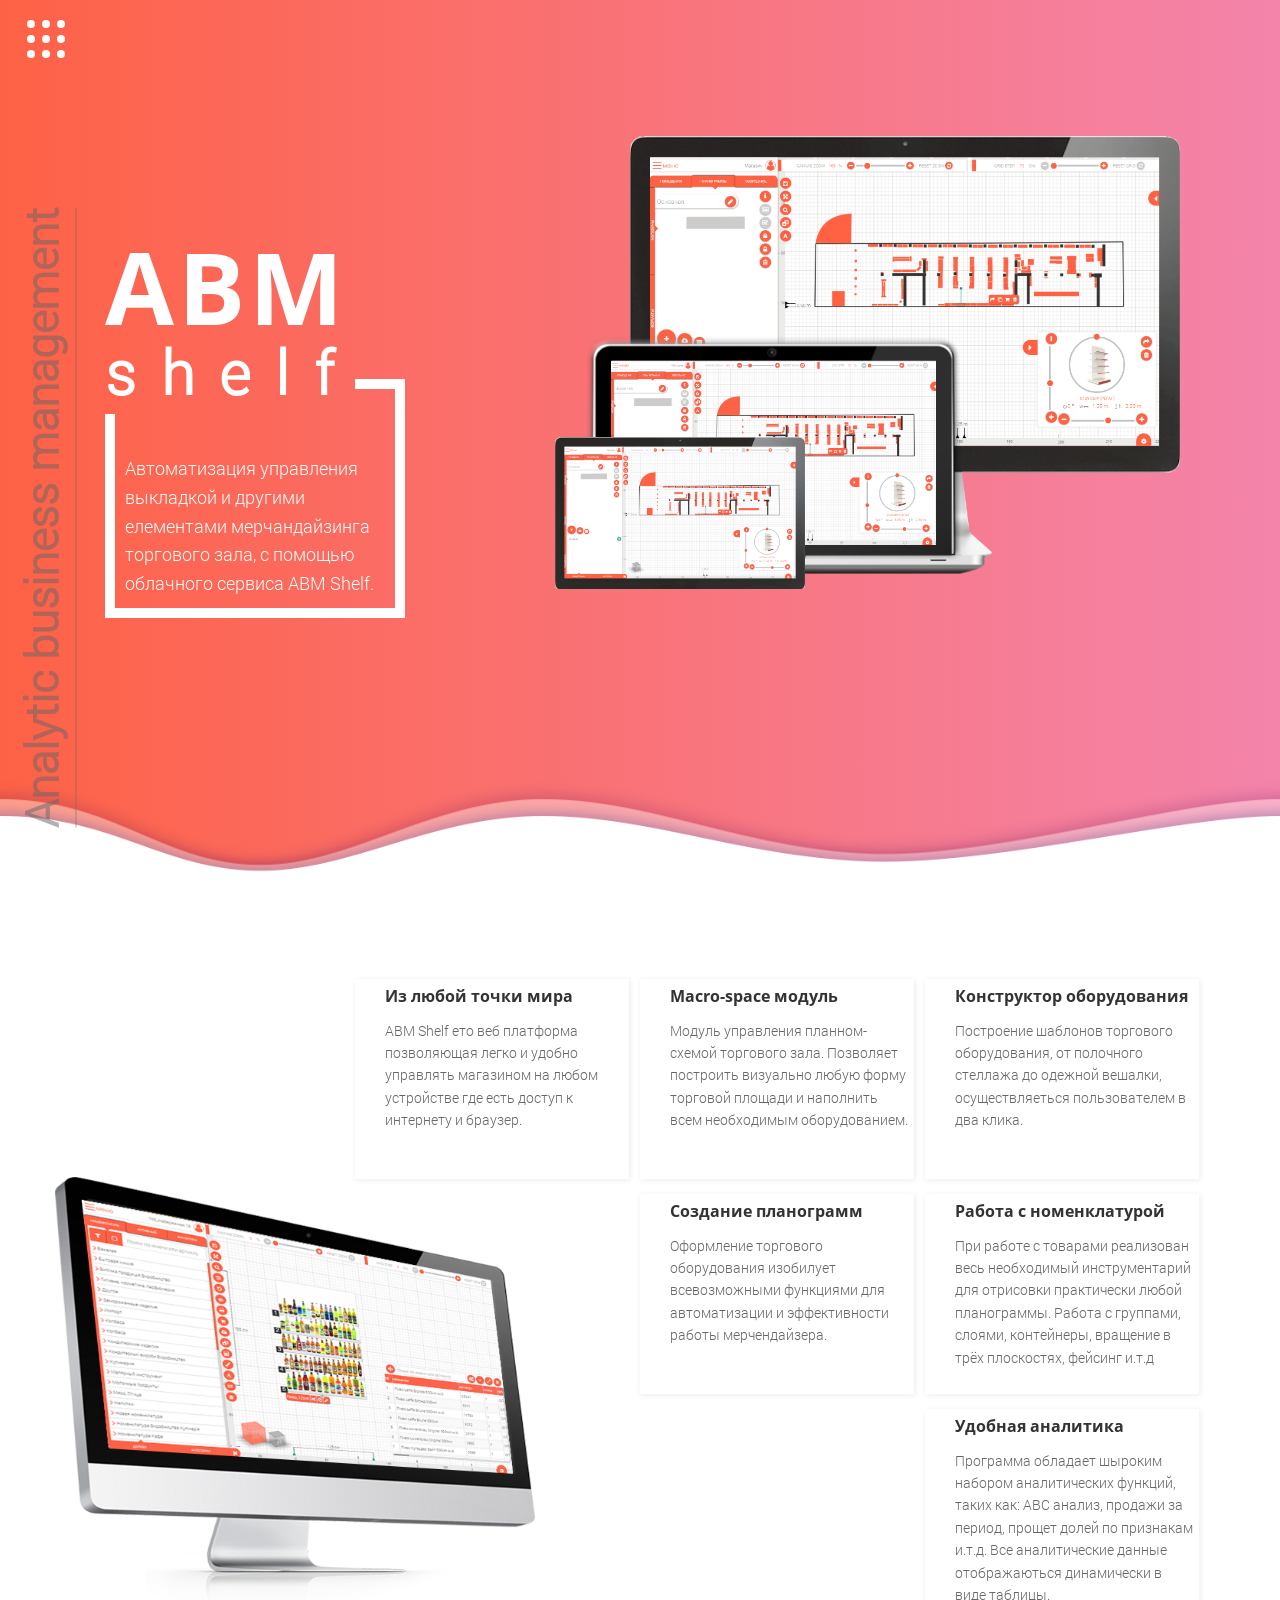
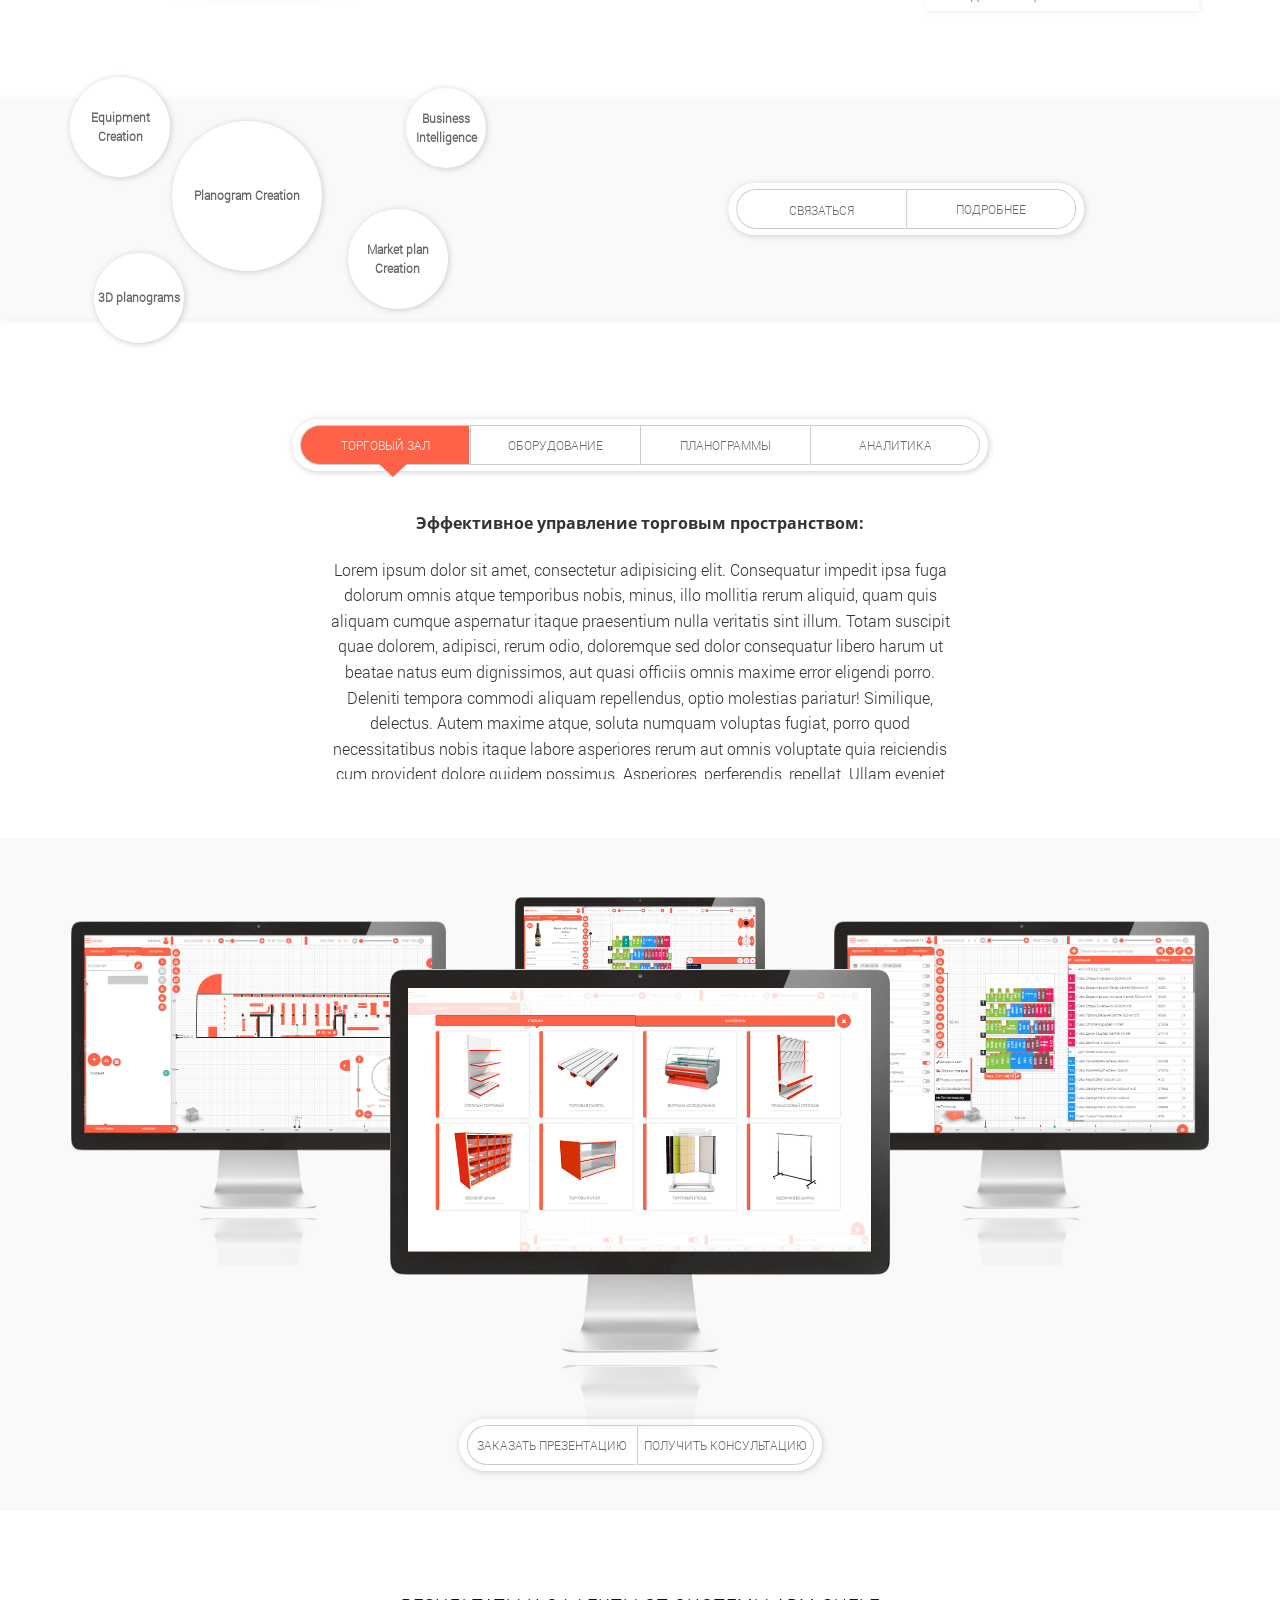
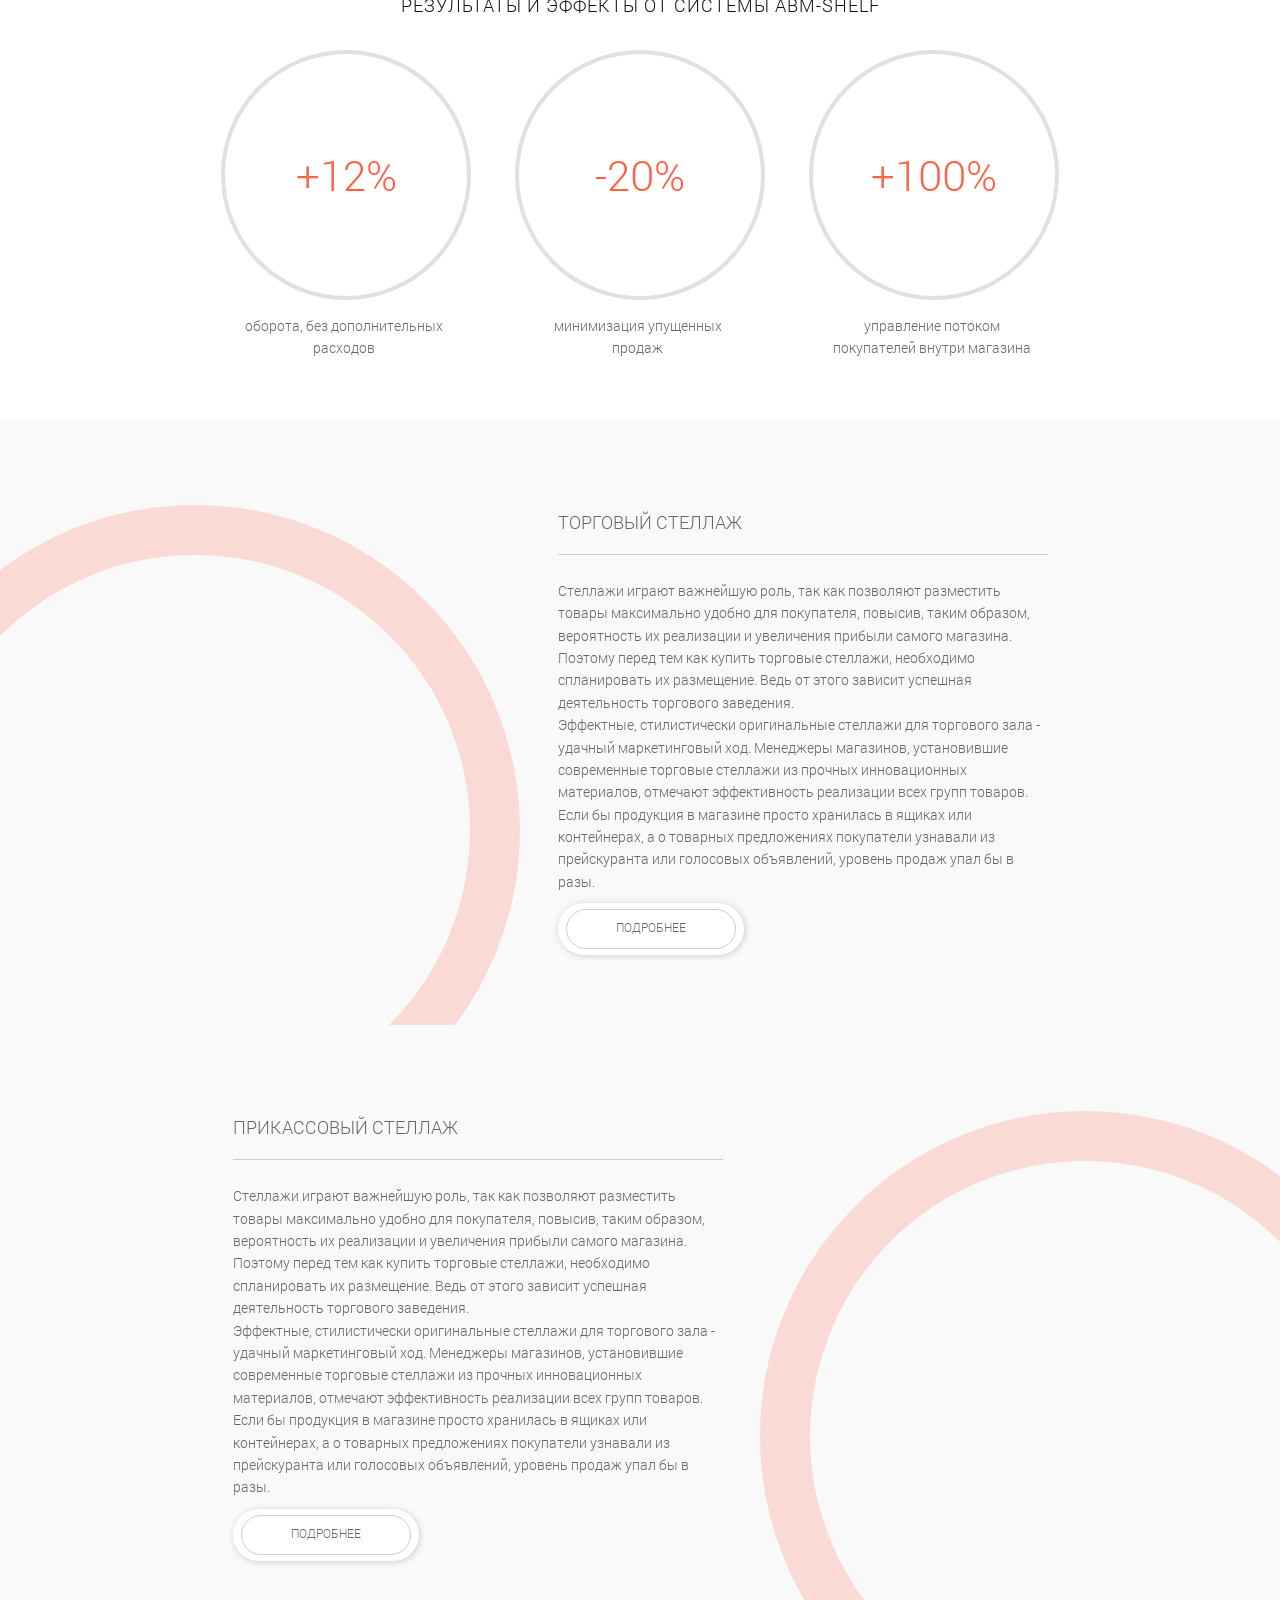
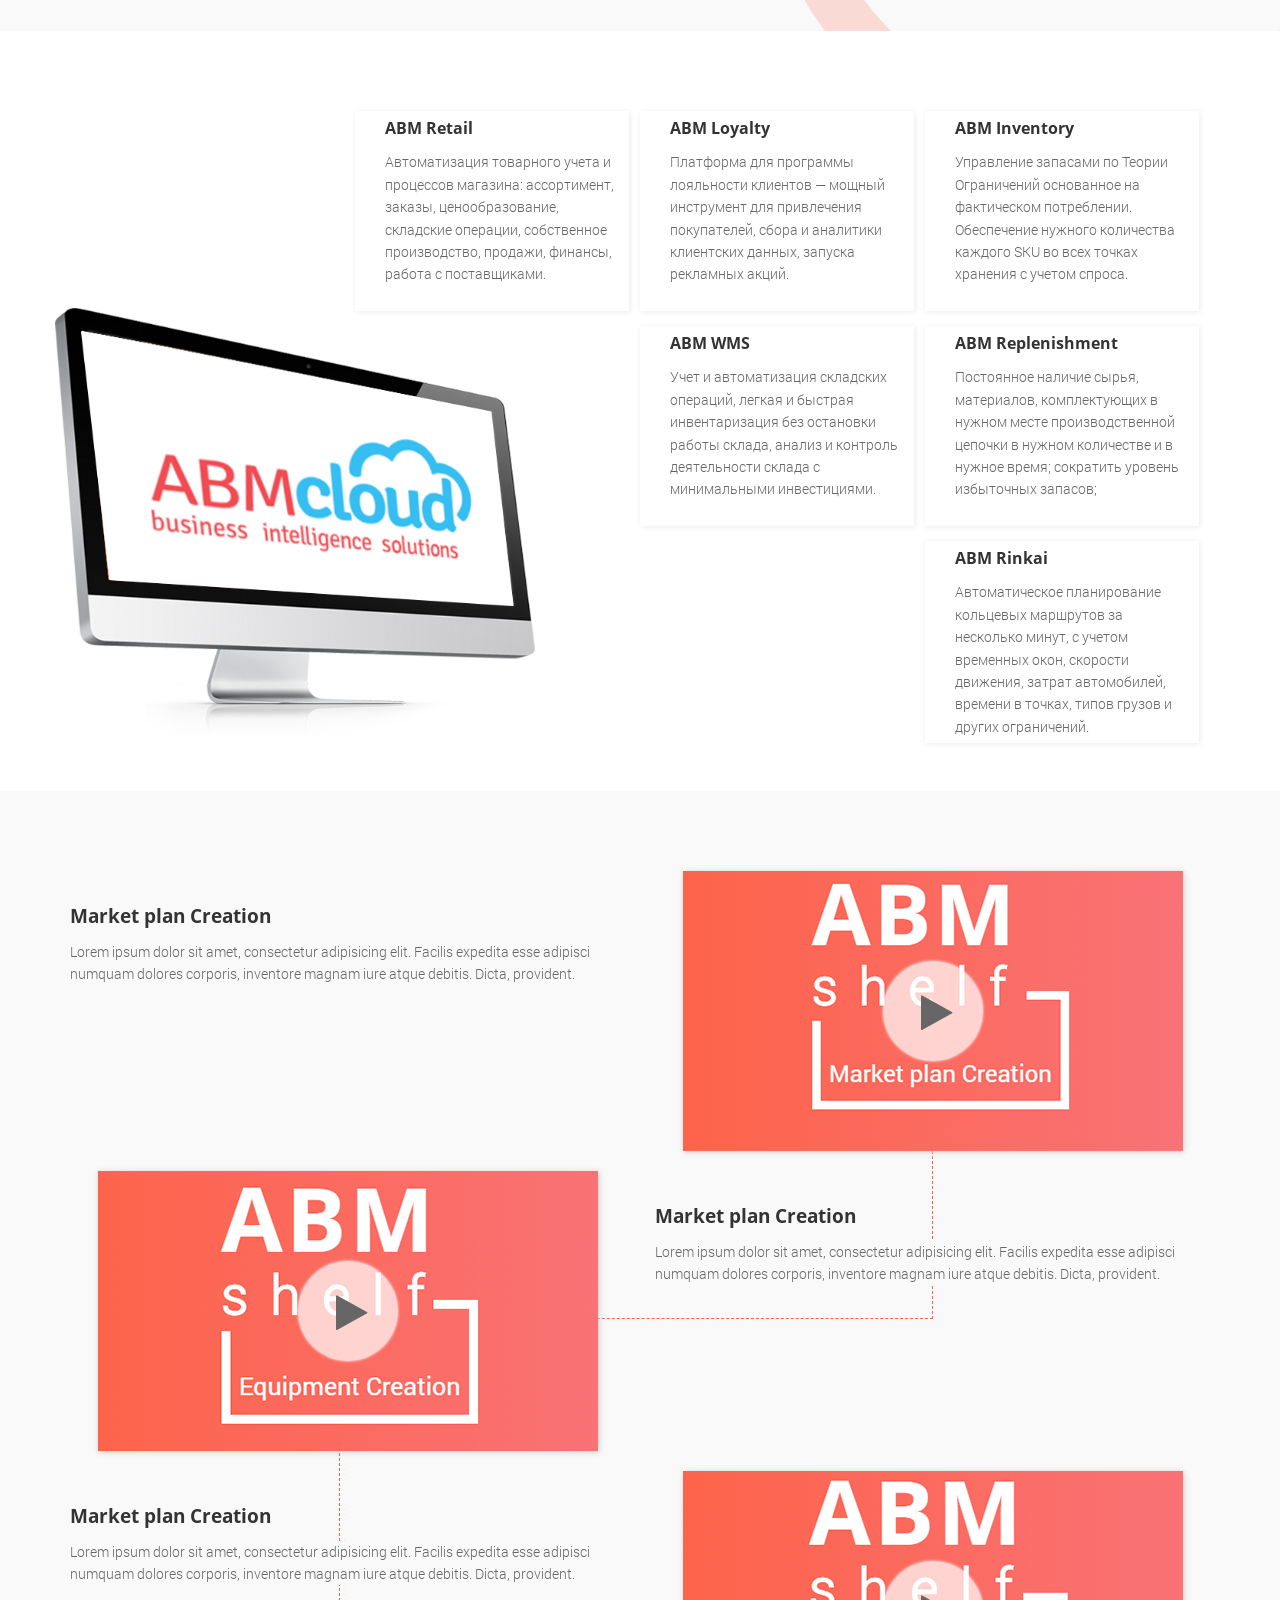
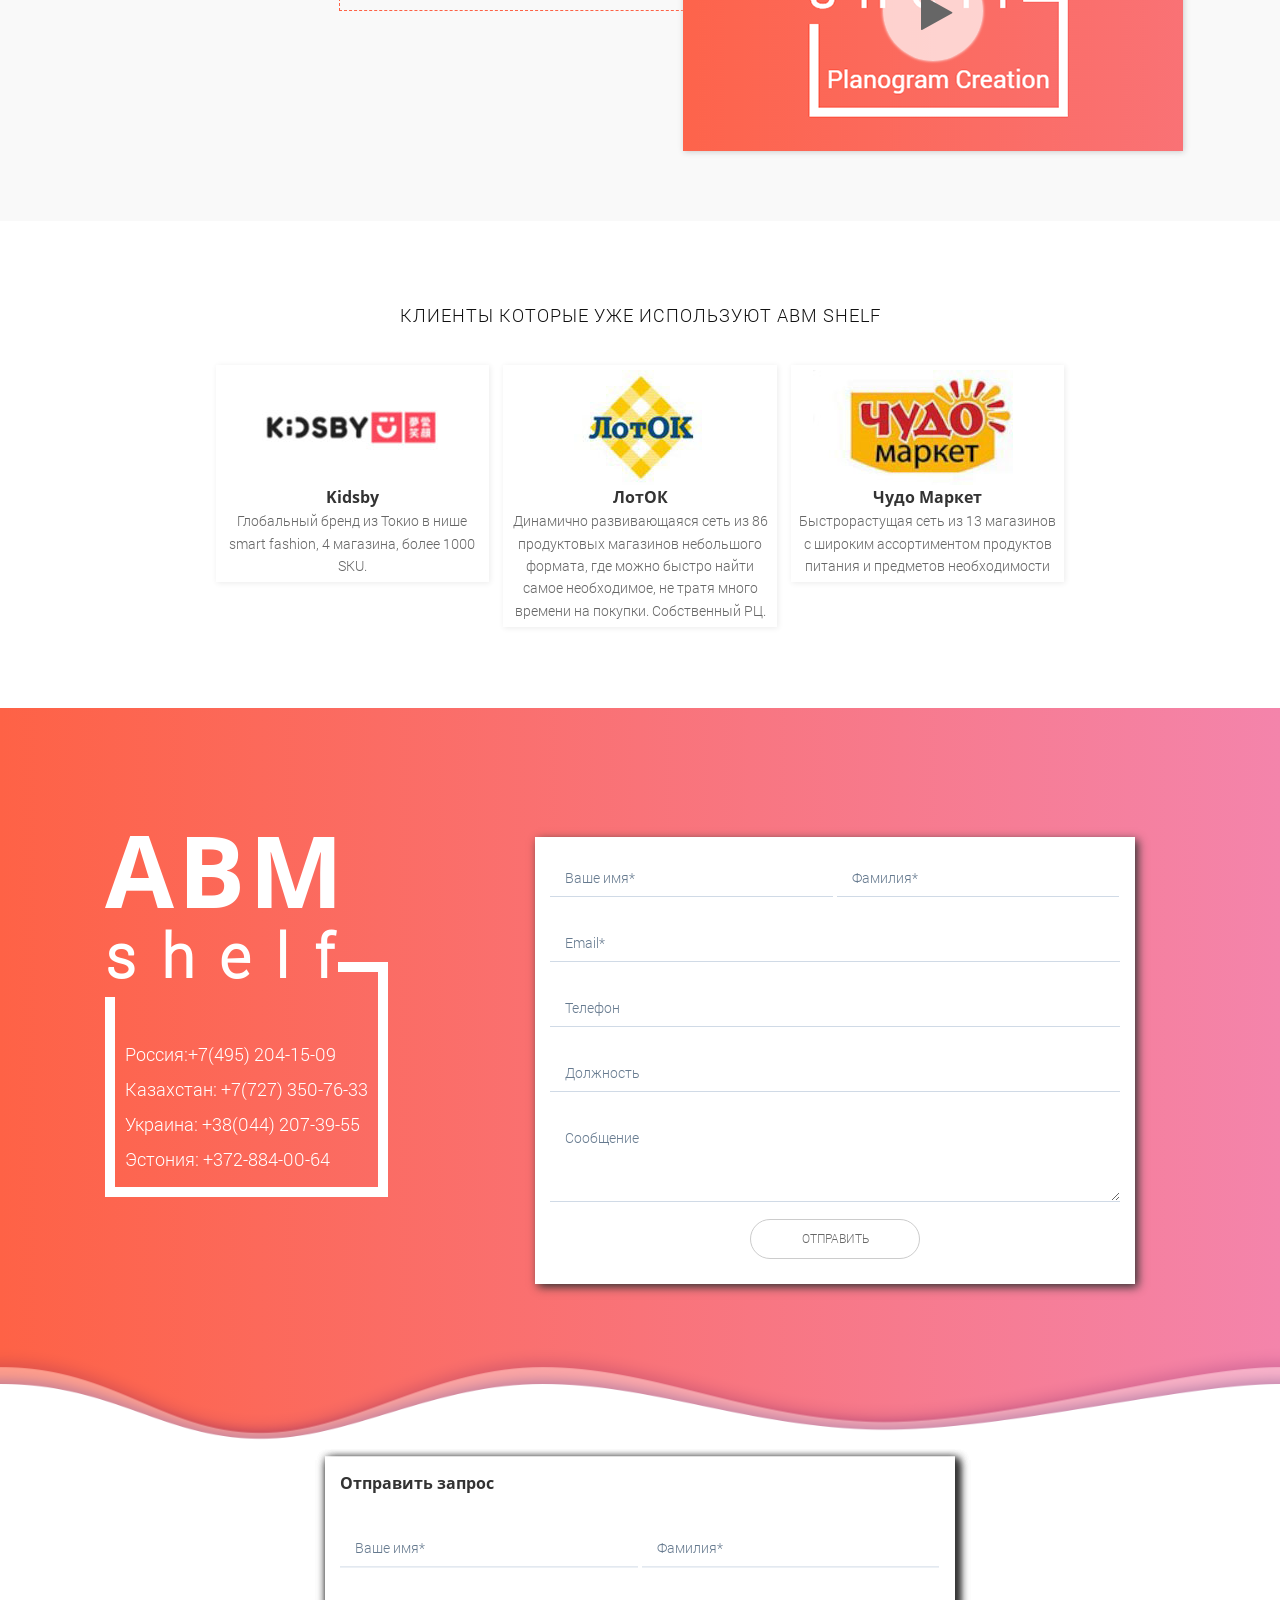
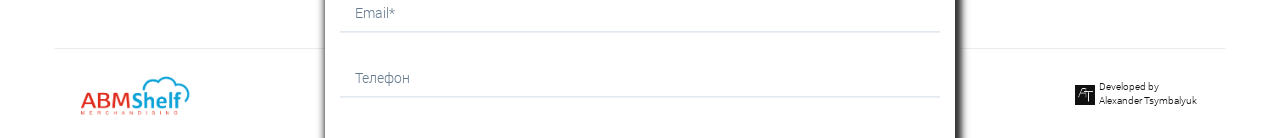
==== abm-shelf/index.html @ 6c26fc35 "shelf landing" ====
<!DOCTYPE html>
<html lang="ru" class="no-js">
  <head>
    <meta charset="utf-8">
    <title>Start gulp template</title>
    <meta name="description" content="">
    <meta http-equiv="X-UA-Compatible" content="IE=edge">
    <meta name="viewport" content="width=device-width initial-scale=1 maximum-scale=1">
    <link rel="shortcut icon" href="img/favicon.ico" type="image/x-icon">
    <link rel="stylesheet" href="css/vendor.min.css">
    <link rel="stylesheet" href="css/header.min.css">
    <link rel="stylesheet" href="css/main.min.css">
  </head>
  <body>
    <header class="bubble">
      <div class="container">
        <div class="row">
          <div class="col-md-12">
            <nav>
              <ul class="nav">
                <li><a href="#home">Главная</a></li>
                <li><a href="#advantages">Преимущества</a></li>
                <li><a href="#about">О ABM-Shelf</a></li>
                <li><a href="#equipments">Оборудование</a></li>
                <li><a href="#products">Продукты</a></li>
                <li><a href="#clients">Клиенты</a></li>
                <li><a href="#contacts">Контакты</a></li>
              </ul>
            </nav>
            <ul class="soc-block">
              <li><a href="https://plus.google.com/+Abmcloud/" target="_blank" rel="nofollow"><i class="fa fa-google-plus"></i></a></li>
              <li><a href="https://www.facebook.com/abmcloud" target="_blank" rel="nofollow"><i class="fa fa-facebook"></i></a></li>
              <li><a href="https://www.linkedin.com/company/3861028?_ga=2.236064129.164346106.1530266967-312305735.1529323027" target="_blank" rel="nofollow"><i class="fa fa-linkedin"></i></a></li>
              <li><a href="https://vk.com/abmcloud" target="_blank" rel="nofollow"><i class="fa fa-vk"></i></a></li>
              <li><a href="https://twitter.com/ABMCloud" target="_blank" rel="nofollow"><i class="fa fa-twitter"></i></a></li>
            </ul>
          </div>
        </div>
      </div>
      <menu class="mob-button"><span></span><span></span><span></span><span></span><span></span><span></span><span></span><span></span><span>		</span></menu>
    </header>
    <main>
      <section id="home" class="preview-product">
        <div class="waveWrapper waveAnimation">
          <div class="container">
            <div class="row">
              <div class="col-md-12">
                <div class="title-wrap">
                  <h1>ABM<span>shelf</span></h1>
                  <p>Автоматизация управления выкладкой и другими елементами мерчандайзинга торгового зала, с помощью облачного сервиса ABM Shelf.</p>
                </div>
              </div>
            </div>
          </div>
          <div class="waveWrapperInner bgTop">
            <div style="background-image: url('img/wave-top.png')" class="wave waveTop"></div>
          </div>
          <div class="waveWrapperInner bgMiddle">
            <div style="background-image: url('img/wave-top.png')" class="wave waveMiddle"></div>
          </div>
          <div class="waveWrapperInner bgBottom">
            <div style="background-image: url('img/wave-top.png')" class="wave waveBottom"></div>
          </div>
          <h2>Analytic business management</h2>
          <div class="parralax-devices"><img src="img/Poster-pc.png" alt="preview-img" class="cloud"><img src="img/Poster-laptop.png" alt="preview-img" class="cloud"><img src="img/Poster-tablet.png" alt="preview-img" class="cloud"></div>
        </div>
      </section>
      <section id="advantages" class="advantages mt4">
        <div class="container">
          <div class="row">
            <div class="col-md-12">
              <ul class="mt4">
                <li data-index='1' class="advan-item">
                  <h4 class="mb1">Из любой точки мира</h4>
                  <p class="text">ABM Shelf ето веб платформа позволяющая легко и удобно управлять магазином на любом устройстве где есть доступ к интернету и браузер.</p>
                </li>
                <li data-index='2' class="advan-item">
                  <h4 class="mb1">Macro-space модуль</h4>
                  <p class="text">Модуль управления планном-схемой торгового зала. Позволяет построить визуально любую форму торговой площади и наполнить всем необходимым оборудованием.</p>
                </li>
                <li data-index='3' class="advan-item">
                  <h4 class="mb1">Конструктор оборудования</h4>
                  <p class="text">Построение шаблонов торгового оборудования, от полочного стеллажа до одежной вешалки, осуществляеться пользователем в два клика.</p>
                </li>
                <li data-index='4' class="advan-item">
                  <h4 class="mb1">Создание планограмм</h4>
                  <p class="text">Оформление торгового оборудования изобилует всевозможными функциями для автоматизации и эффективности работы мерчендайзера.</p>
                </li>
                <li data-index='5' class="advan-item">
                  <h4 class="mb1">Работа с номенклатурой</h4>
                  <p class="text">При работе с товарами реализован весь необходимый инструментарий для отрисовки практически любой планограммы. Работа с группами, слоями, контейнеры, вращение в трёх плоскостях, фейсинг и.т.д</p>
                </li>
                <li data-index='6' class="advan-item">
                  <h4 class="mb1">Удобная аналитика</h4>
                  <p class="text">Программа обладает шыроким набором аналитических функций, таких как: ABC анализ, продажи за период, прощет долей по признакам и.т.д. Все аналитические данные отображаються динамически в виде таблицы.</p>
                </li>
              </ul><img src="img/advantages-prewiev.png" alt="abm-shelh" class="advantages-prewiev">
            </div>
          </div>
        </div>
      </section>
      <section class="fast-order mt8 mb6">
        <div class="container">
          <div class="row">
            <div class="col-md-4">
              <div class="buble-wrpap">
                <h4 class="item text"><span>Equipment Creation</span></h4>
                <h4 class="item text"><span>Planogram Creation</span></h4>
                <h4 class="item text"><span>Business Intelligence</span></h4>
                <h4 class="item text"><span>Market plan Creation</span></h4>
                <h4 class="item text"><span>3D planograms</span></h4>
              </div>
            </div>
            <div class="col-md-8">
              <div class="btn-wrap double">
                <button type="button" data-svg-popup="popup-order0" class="btn popup-order">Cвязаться</button><a href="http://abmcloud.com/abm-soft/shelf/" target="_blank" rel="nofollow" class="btn">Подробнее</a>
              </div>
            </div>
          </div>
        </div>
      </section>
      <section id="about" class="functionality tabs center mt4 mb4">
        <div class="container">
          <div class="row">
            <div class="btn-wrap tabs mt4 mb4">
              <button type="button" data-show="macrospace" class="active tab-link btn">Торговый зал</button>
              <button type="button" data-show="costruct" class="tab-link btn">Оборудование</button>
              <button type="button" data-show="planogramm" class="tab-link btn">Планограммы</button>
              <button type="button" data-show="analytics" class="tab-link btn">Аналитика</button>
            </div>
            <div class="tabs-wrap">
              <div id="macrospace" class="tab">
                <div class="tab-content">
                  <h4 class="mb1">Эффективное управление торговым пространством:</h4>
                  <p class="text mt2"></p>	Lorem ipsum dolor sit amet, consectetur adipisicing elit. 
                  	Consequatur impedit ipsa fuga dolorum omnis atque temporibus nobis, minus, 
                  	illo mollitia rerum aliquid, quam quis aliquam cumque aspernatur itaque praesentium nulla 
                  	veritatis sint illum. Totam suscipit quae dolorem, adipisci, rerum odio, doloremque sed 
                  	dolor consequatur libero harum ut beatae natus eum dignissimos, aut quasi officiis
                  	omnis maxime error eligendi porro. Deleniti tempora commodi aliquam repellendus, 
                  	optio molestias pariatur! Similique, delectus. Autem maxime atque, soluta numquam 
                  	voluptas fugiat, porro quod necessitatibus nobis itaque labore asperiores rerum 
                  	aut omnis voluptate quia reiciendis cum provident dolore quidem possimus. Asperiores, 
                  	perferendis, repellat. Ullam eveniet officiis aliquam dolor, dolorum assumenda 
                  	dignissimos libero possimus laudantium quae, sit placeat tempore, cumque fugiat 
                  	dicta perspiciatis voluptatum distinctio. Aliquid adipisci aliquam, autem earum odio 
                  	cumque, labore, repellendus odit harum qui sunt. Ipsam, nisi tempore vitae veniam, 
                  	optio doloribus quos velit illum molestiae repellendus culpa similique eius esse sunt 
                  	impedit beatae.
                </div>
              </div>
              <div id="costruct" class="tab">
                <div class="tab-content">
                  <h4 class="mb1">Конструктор оборудования с возможностями:</h4>
                  <p class="text mt2"></p>	Lorem ipsum dolor sit amet, consectetur adipisicing elit. 
                  	Consequatur impedit ipsa fuga dolorum omnis atque temporibus nobis, minus, 
                  	illo mollitia rerum aliquid, quam quis aliquam cumque aspernatur itaque praesentium nulla 
                  	veritatis sint illum. Totam suscipit quae dolorem, adipisci, rerum odio, doloremque sed 
                  	dolor consequatur libero harum ut beatae natus eum dignissimos, aut quasi officiis
                  	omnis maxime error eligendi porro. Deleniti tempora commodi aliquam repellendus, 
                  	optio molestias pariatur! Similique, delectus. Autem maxime atque, soluta numquam 
                  	voluptas fugiat, porro quod necessitatibus nobis itaque labore asperiores rerum 
                  	aut omnis voluptate quia reiciendis cum provident dolore quidem possimus. Asperiores, 
                  	perferendis, repellat. Ullam eveniet officiis aliquam dolor, dolorum assumenda 
                  	dignissimos libero possimus laudantium quae, sit placeat tempore, cumque fugiat 
                  	dicta perspiciatis voluptatum distinctio. Aliquid adipisci aliquam, autem earum odio 
                  	cumque, labore, repellendus odit harum qui sunt. Ipsam, nisi tempore vitae veniam, 
                  	optio doloribus quos velit illum molestiae repellendus culpa similique eius esse sunt 
                  	impedit beatae.
                </div>
              </div>
              <div id="planogramm" class="tab">
                <div class="tab-content">
                  <h4 class="mb1">Автоматизация управления выкладкой</h4>
                  <p class="text mt2"></p>	Lorem ipsum dolor sit amet, consectetur adipisicing elit. 
                  	Consequatur impedit ipsa fuga dolorum omnis atque temporibus nobis, minus, 
                  	illo mollitia rerum aliquid, quam quis aliquam cumque aspernatur itaque praesentium nulla 
                  	veritatis sint illum. Totam suscipit quae dolorem, adipisci, rerum odio, doloremque sed 
                  	dolor consequatur libero harum ut beatae natus eum dignissimos, aut quasi officiis
                  	omnis maxime error eligendi porro. Deleniti tempora commodi aliquam repellendus, 
                  	optio molestias pariatur! Similique, delectus. Autem maxime atque, soluta numquam 
                  	voluptas fugiat, porro quod necessitatibus nobis itaque labore asperiores rerum 
                  	aut omnis voluptate quia reiciendis cum provident dolore quidem possimus. Asperiores, 
                  	perferendis, repellat. Ullam eveniet officiis aliquam dolor, dolorum assumenda 
                  	dignissimos libero possimus laudantium quae, sit placeat tempore, cumque fugiat 
                  	dicta perspiciatis voluptatum distinctio. Aliquid adipisci aliquam, autem earum odio 
                  	cumque, labore, repellendus odit harum qui sunt. Ipsam, nisi tempore vitae veniam, 
                  	optio doloribus quos velit illum molestiae repellendus culpa similique eius esse sunt 
                  	impedit beatae.
                </div>
              </div>
              <div id="analytics" class="tab">
                <div class="tab-content">
                  <h4 class="mb1">Сервисные функции</h4>
                  <p class="text mt2"></p>	Lorem ipsum dolor sit amet, consectetur adipisicing elit. 
                  	Consequatur impedit ipsa fuga dolorum omnis atque temporibus nobis, minus, 
                  	illo mollitia rerum aliquid, quam quis aliquam cumque aspernatur itaque praesentium nulla 
                  	veritatis sint illum. Totam suscipit quae dolorem, adipisci, rerum odio, doloremque sed 
                  	dolor consequatur libero harum ut beatae natus eum dignissimos, aut quasi officiis
                  	omnis maxime error eligendi porro. Deleniti tempora commodi aliquam repellendus, 
                  	optio molestias pariatur! Similique, delectus. Autem maxime atque, soluta numquam 
                  	voluptas fugiat, porro quod necessitatibus nobis itaque labore asperiores rerum 
                  	aut omnis voluptate quia reiciendis cum provident dolore quidem possimus. Asperiores, 
                  	perferendis, repellat. Ullam eveniet officiis aliquam dolor, dolorum assumenda 
                  	dignissimos libero possimus laudantium quae, sit placeat tempore, cumque fugiat 
                  	dicta perspiciatis voluptatum distinctio. Aliquid adipisci aliquam, autem earum odio 
                  	cumque, labore, repellendus odit harum qui sunt. Ipsam, nisi tempore vitae veniam, 
                  	optio doloribus quos velit illum molestiae repellendus culpa similique eius esse sunt 
                  	impedit beatae.
                </div>
              </div>
            </div>
          </div>
        </div>
      </section>
      <section id="screenshots" class="screenshots mt6 mb6">
        <div class="container clrp">
          <div class="row">
            <div class="col-md-12 center">
              <div id="showcase" class="noselect"><img src="img/functionality0.png" alt="abm-shelf" class="cloud9-item"><img src="img/functionality1.png" alt="abm-shelf" class="cloud9-item"><img src="img/functionality2.png" alt="abm-shelf" class="cloud9-item"><img src="img/functionality3.png" alt="abm-shelf" class="cloud9-item"></div>
              <div class="btn-wrap double mt4">
                <button type="button" data-svg-popup="popup-order1" class="btn popup-order">Заказать презентацию</button>
                <button type="button" data-svg-popup="popup-order2" class="btn popup-order">Получить консультацию</button>
              </div>
            </div>
          </div>
        </div>
      </section>
      <section class="results mb6">
        <div class="container">
          <div class="row">
            <div class="col-sm-12 center">
              <h3 class="title center">Результаты и эффекты от системы ABM-Shelf </h3>
              <div class="progress"><span class="result">+12%</span>
                <p class="text">оборота, без дополнительных расходов</p>
              </div>
              <div class="progress"><span class="result">-20%</span>
                <p class="text">минимизация упущенных продаж</p>
              </div>
              <div class="progress"><span class="result">+100%</span>
                <p class="text">управление потоком покупателей внутри магазина</p>
              </div>
            </div>
          </div>
        </div>
      </section>
      <section id="equipments" class="equipments trading-rack">
        <div class="container">
          <div class="row">
            <div class="col-sm-5 right">
              <div class="equip-parts"><img src="img/rack-part1.png" alt="trading-rack"><img src="img/rack-part2.png" alt="trading-rack"><img src="img/rack-part3.png" alt="trading-rack"><img src="img/rack-part4.png" alt="trading-rack"><img src="img/rack-part5.png" alt="trading-rack"></div>
            </div>
            <div class="col-sm-7 left">
              <div class="text">
                <h2 class="subtitle mt2">Торговый стеллаж</h2>
                <p>Стеллажи играют важнейшую роль, так как позволяют разместить товары максимально удобно для покупателя, повысив, таким образом, вероятность их реализации и увеличения прибыли самого магазина. Поэтому перед тем как купить торговые стеллажи, необходимо спланировать их размещение. Ведь от этого зависит успешная деятельность торгового заведения.</p>
                <p>	Эффектные, стилистически оригинальные стеллажи для торгового зала - удачный маркетинговый ход. Менеджеры магазинов, установившие современные торговые стеллажи из прочных инновационных материалов, отмечают эффективность реализации всех групп товаров. Если бы продукция в магазине просто хранилась в ящиках или контейнерах, а о товарных предложениях покупатели узнавали из прейскуранта или голосовых объявлений, уровень продаж упал бы в разы.</p>
                <div class="btn-wrap mt1"><a href="http://abmcloud.com/abm-soft/shelf/" target="_blank" rel="nofollow" class="btn">Подробнее</a></div>
              </div>
            </div>
          </div>
        </div>
      </section>
      <section class="equipments cashe-rack">
        <div class="container">
          <div class="row">
            <div class="col-sm-7 right">
              <div class="text">
                <h2 class="subtitle mt2">Прикассовый стеллаж</h2>
                <p>Стеллажи играют важнейшую роль, так как позволяют разместить товары максимально удобно для покупателя, повысив, таким образом, вероятность их реализации и увеличения прибыли самого магазина. Поэтому перед тем как купить торговые стеллажи, необходимо спланировать их размещение. Ведь от этого зависит успешная деятельность торгового заведения.</p>
                <p>	Эффектные, стилистически оригинальные стеллажи для торгового зала - удачный маркетинговый ход. Менеджеры магазинов, установившие современные торговые стеллажи из прочных инновационных материалов, отмечают эффективность реализации всех групп товаров. Если бы продукция в магазине просто хранилась в ящиках или контейнерах, а о товарных предложениях покупатели узнавали из прейскуранта или голосовых объявлений, уровень продаж упал бы в разы.</p>
                <div class="btn-wrap mt1"><a href="http://abmcloud.com/abm-soft/shelf/" target="_blank" rel="nofollow" class="btn">Подробнее</a></div>
              </div>
            </div>
            <div class="col-sm-5 left">
              <div class="equip-parts"><img src="img/cashe-part1.png" alt="cashe-rack"><img src="img/cashe-part2.png" alt="cashe-rack"><img src="img/cashe-part3.png" alt="cashe-rack"><img src="img/cashe-part4.png" alt="cashe-rack"></div>
            </div>
          </div>
        </div>
      </section>
      <section id="products" class="advantages products mt4">
        <div class="container">
          <div class="row">
            <div class="col-md-12">
              <ul class="mt4">
                <li data-index='1' class="advan-item">
                  <h4 class="mb1">ABM Retail</h4>
                  <p class="text">Автоматизация товарного учета и процессов магазина: ассортимент, заказы, ценообразование, складские операции, собственное производство, продажи, финансы, работа с поставщиками.</p>
                  <div class="btn-wrap mt1"><a href="http://abmcloud.com/abm-soft/abm-retail/" target="_blank" rel="nofollow" class="btn">Подробнее</a></div>
                </li>
                <li data-index='2' class="advan-item">
                  <h4 class="mb1">ABM Loyalty</h4>
                  <p class="text">Платформа для программы лояльности клиентов — мощный инструмент для привлечения покупателей, сбора и аналитики клиентских данных, запуска рекламных акций.</p>
                  <div class="btn-wrap mt1"><a href="http://abmcloud.com/abm-soft/programma-loyalnosti-klientov/" target="_blank" rel="nofollow" class="btn">Подробнее</a></div>
                </li>
                <li data-index='3' class="advan-item">
                  <h4 class="mb1">ABM Inventory</h4>
                  <p class="text">Управление запасами по Теории Ограничений основанное на фактическом потреблении. Обеспечение нужного количества каждого SKU во всех точках хранения с учетом спроса.</p>
                  <div class="btn-wrap mt1"><a href="http://abmcloud.com/abm-soft/abm-inventory/" target="_blank" rel="nofollow" class="btn">Подробнее</a></div>
                </li>
                <li data-index='4' class="advan-item">
                  <h4 class="mb1">ABM WMS</h4>
                  <p class="text">Учет и автоматизация складских операций, легкая и быстрая инвентаризация без остановки работы склада, анализ и контроль деятельности склада с минимальными инвестициями.</p>
                  <div class="btn-wrap mt1"><a href="http://abmcloud.com/abm-soft/wms/" target="_blank" rel="nofollow" class="btn">Подробнее</a></div>
                </li>
                <li data-index='5' class="advan-item">
                  <h4 class="mb1">ABM Replenishment</h4>
                  <p class="text">Постоянное наличие сырья, материалов, комплектующих в нужном месте производственной цепочки в нужном количестве и в нужное время; сократить уровень избыточных запасов;</p>
                  <div class="btn-wrap mt1"><a href="http://abmcloud.com/abm-soft/replenishment/" target="_blank" rel="nofollow" class="btn">Подробнее</a></div>
                </li>
                <li data-index='6' class="advan-item">
                  <h4 class="mb1">ABM Rinkai</h4>
                  <p class="text">Автоматическое планирование кольцевых маршрутов за несколько минут, с учетом временных окон, скорости движения, затрат автомобилей, времени в точках, типов грузов и других ограничений.</p>
                  <div class="btn-wrap mt1"><a href="http://abmcloud.com/abm-soft/tms/" target="_blank" rel="nofollow" class="btn">Подробнее</a></div>
                </li>
              </ul><img src="img/abm-cloud.png" alt="abm-cloud" class="advantages-prewiev">
            </div>
          </div>
        </div>
      </section>
      <section class="video mt4">
        <div class="container mt2">
          <div class="row">
            <div class="col-md-6">
              <h3 class="mt3 mb1">Market plan Creation</h3>
              <p class="text">Lorem ipsum dolor sit amet, consectetur adipisicing elit. Facilis expedita esse adipisci numquam dolores corporis, inventore magnam iure atque debitis. Dicta, provident.</p>
            </div>
            <div class="col-md-6">
              <div class="video-wrap">
                <video preload="none" muted poster="img/poster1.png">
                  <source src="img/equipment.webm" type="video/webm">
                  <source src="img/equipment.mp4" type="video/mp4">
                  <source src="img/equipment.ogv" type="video/ogg">
                  <object>
                    <embed src="img/equipment.mp4" type="application/x-shockwave-flash" allowfullscreen="false" allowscriptaccess="always">
                  </object>
                </video>
                <button type="button" class="play-video"><i class="fa fa-play"></i></button>
              </div>
            </div>
          </div>
        </div>
        <div class="container mt2">
          <div class="row">
            <div class="col-md-6">
              <div class="video-wrap">
                <video preload="none" muted poster="img/poster3.png">
                  <source src="img/equipment.webm" type="video/webm">
                  <source src="img/equipment.mp4" type="video/mp4">
                  <source src="img/equipment.ogv" type="video/ogg">
                  <object>
                    <embed src="img/equipment.mp4" type="application/x-shockwave-flash" allowfullscreen="false" allowscriptaccess="always">
                  </object>
                </video>
                <button type="button" class="play-video"><i class="fa fa-play"></i></button>
              </div>
            </div>
            <div class="col-md-6">
              <h3 class="mt3 mb1">Market plan Creation</h3>
              <p class="text">Lorem ipsum dolor sit amet, consectetur adipisicing elit. Facilis expedita esse adipisci numquam dolores corporis, inventore magnam iure atque debitis. Dicta, provident.</p>
            </div>
          </div>
        </div>
        <div class="container mt2">
          <div class="row">
            <div class="col-md-6">
              <h3 class="mt3 mb1">Market plan Creation</h3>
              <p class="text">Lorem ipsum dolor sit amet, consectetur adipisicing elit. Facilis expedita esse adipisci numquam dolores corporis, inventore magnam iure atque debitis. Dicta, provident.</p>
            </div>
            <div class="col-md-6">
              <div class="video-wrap">
                <video preload="none" muted poster="img/poster2.png">
                  <source src="img/equipment.webm" type="video/webm">
                  <source src="img/equipment.mp4" type="video/mp4">
                  <source src="img/equipment.ogv" type="video/ogg">
                  <object>
                    <embed src="img/equipment.mp4" type="application/x-shockwave-flash" allowfullscreen="false" allowscriptaccess="always">
                  </object>
                </video>
                <button type="button" class="play-video"><i class="fa fa-play"></i></button>
              </div>
            </div>
          </div>
        </div>
      </section>
      <section id="clients" class="clients mt4 mb4">
        <div class="container">
          <div class="row">
            <div class="col-md-12">
              <h3 class="title center">Клиенты которые уже используют ABM Shelf </h3>
              <ul class="center">
                <li class="advan-item"><img src="img/kidsby.jpeg" alt="Kidsby">
                  <h4>Kidsby</h4>
                  <p class="text">Глобальный бренд из Токио в нише smart fashion, 4 магазина, более 1000 SKU.</p>
                </li>
                <li class="advan-item"><img src="img/lotok.jpeg" alt="lotok">
                  <h4>ЛотОК</h4>
                  <p class="text">Динамично развивающаяся сеть из 86 продуктовых магазинов небольшого формата, где можно быстро найти самое необходимое, не тратя много времени на покупки. Собственный РЦ.</p>
                </li>
                <li class="advan-item"><img src="img/chudo.jpeg" alt="chudo">
                  <h4>Чудо Маркет</h4>
                  <p class="text">Быстрорастущая сеть из 13 магазинов с широким ассортиментом продуктов питания и предметов необходимости</p>
                </li>
              </ul>
            </div>
          </div>
        </div>
      </section>
      <section id="contacts" class="contacts mt4">
        <div class="cont-wrap">
          <div class="container">
            <div class="row">
              <div class="col-sm-4">
                <div class="title-wrap">
                  <h1>ABM<span>shelf</span></h1>
                  <ul>
                    <li>Россия:<a href="tel://+7(495) 204-15-09">+7(495) 204-15-09</a></li>
                    <li>Казахстан: <a href="tel://+7(727) 350-76-33">+7(727) 350-76-33</a></li>
                    <li>Украина: <a href="tel://+38(044) 207-39-55">+38(044) 207-39-55</a></li>
                    <li>Эстония: <a href="tel://+372-884-00-64">+372-884-00-64</a></li>
                  </ul>
                </div>
              </div>
              <div class="col-sm-8">
                <form>
                  <div class="form-group half">
                    <input type="text" value="" name="firstName" id="firstName" placeholder="First name">
                    <label for="firstName">Ваше имя*</label>
                  </div>
                  <div class="form-group half">
                    <input type="text" value="" name="lastName" id="lastName" placeholder="Last name">
                    <label for="lastName">Фамилия*</label>
                  </div>
                  <div class="form-group">
                    <input type="email" value="" name="email" id="email" required placeholder="nick@gmail.com">
                    <label for="email">Email*</label>
                  </div>
                  <div class="form-group">
                    <input type="phone" value="" name="phone" id="phone" placeholder="nick@gmail.com">
                    <label for="phone">Телефон</label>
                  </div>
                  <div class="form-group">
                    <input type="text" value="" name="place" id="place" required placeholder="Subject">
                    <label for="place">Должность</label>
                  </div>
                  <div class="form-group textarea-block center">
                    <textarea name="fancy-textarea" value="" id="fancy-textarea" placeholder="Comments..."></textarea>
                    <label for="fancy-textarea">Сообщение</label>
                    <button type="submit" class="btn mt1">Отправить</button>
                  </div>
                  <input type="hidden" name="project_name" value="AlkastoneH2O">
                  <input type="hidden" name="admin_email" value="tsumbaluk888@gmail.com">
                  <input type="hidden" name="form_subject" value="Запрос с abmshelf.com">
                </form>
              </div>
            </div>
          </div>
        </div>
        <div class="waveWrapper waveAnimation">
          <div class="waveWrapperInner bgTop">
            <div style="background-image: url('img/wave-top.png')" class="wave waveTop"></div>
          </div>
          <div class="waveWrapperInner bgMiddle">
            <div style="background-image: url('img/wave-top.png')" class="wave waveMiddle"></div>
          </div>
          <div class="waveWrapperInner bgBottom">
            <div style="background-image: url('img/wave-top.png')" class="wave waveBottom"></div>
          </div>
        </div>
      </section>
    </main>
    <div id="popup-order0">
      <div class="svg-popup-content">
        <h4 class="mb2">Отправить запрос</h4>
        <form>
          <div class="form-group half">
            <input type="text" value="" name="firstName" id="firstName" placeholder="First name">
            <label for="firstName">Ваше имя*</label>
          </div>
          <div class="form-group half">
            <input type="text" value="" name="lastName" id="lastName" placeholder="Last name">
            <label for="lastName">Фамилия*</label>
          </div>
          <div class="form-group">
            <input type="email" value="" name="email" id="email" required placeholder="nick@gmail.com">
            <label for="email">Email*</label>
          </div>
          <div class="form-group">
            <input type="phone" value="" name="phone" id="phone" placeholder="nick@gmail.com">
            <label for="phone">Телефон</label>
          </div>
          <div class="form-group">
            <input type="text" value="" name="place" id="place" required placeholder="Subject">
            <label for="place">Должность</label>
          </div>
          <div class="form-group textarea-block center">
            <textarea name="fancy-textarea" value="" id="fancy-textarea" placeholder="Comments..."></textarea>
            <label for="fancy-textarea">Сообщение</label>
            <button type="submit" class="btn mt1">Отправить</button>
          </div>
          <input type="hidden" name="project_name" value="AlkastoneH2O">
          <input type="hidden" name="admin_email" value="tsumbaluk888@gmail.com">
          <input type="hidden" name="form_subject" value="Запрос с abmshelf.com">
        </form>
      </div>
    </div>
    <div id="popup-order1">
      <div class="svg-popup-content">
        <h4 class="mb2">Отправить запрос</h4>
        <form>
          <div class="form-group half">
            <input type="text" value="" name="firstName" id="firstName" placeholder="First name">
            <label for="firstName">Ваше имя*</label>
          </div>
          <div class="form-group half">
            <input type="text" value="" name="lastName" id="lastName" placeholder="Last name">
            <label for="lastName">Фамилия*</label>
          </div>
          <div class="form-group">
            <input type="email" value="" name="email" id="email" required placeholder="nick@gmail.com">
            <label for="email">Email*</label>
          </div>
          <div class="form-group">
            <input type="phone" value="" name="phone" id="phone" placeholder="nick@gmail.com">
            <label for="phone">Телефон</label>
          </div>
          <div class="form-group">
            <input type="text" value="" name="place" id="place" required placeholder="Subject">
            <label for="place">Должность</label>
          </div>
          <div class="form-group textarea-block center">
            <textarea name="fancy-textarea" value="" id="fancy-textarea" placeholder="Comments..."></textarea>
            <label for="fancy-textarea">Сообщение</label>
            <button type="submit" class="btn mt1">Отправить</button>
          </div>
          <input type="hidden" name="project_name" value="AlkastoneH2O">
          <input type="hidden" name="admin_email" value="tsumbaluk888@gmail.com">
          <input type="hidden" name="form_subject" value="Запрос с abmshelf.com">
        </form>
      </div>
    </div>
    <div id="popup-order2">
      <div class="svg-popup-content">
        <h4 class="mb2">Отправить запрос</h4>
        <form>
          <div class="form-group half">
            <input type="text" value="" name="firstName" id="firstName" placeholder="First name">
            <label for="firstName">Ваше имя*</label>
          </div>
          <div class="form-group half">
            <input type="text" value="" name="lastName" id="lastName" placeholder="Last name">
            <label for="lastName">Фамилия*</label>
          </div>
          <div class="form-group">
            <input type="email" value="" name="email" id="email" required placeholder="nick@gmail.com">
            <label for="email">Email*</label>
          </div>
          <div class="form-group">
            <input type="phone" value="" name="phone" id="phone" placeholder="nick@gmail.com">
            <label for="phone">Телефон</label>
          </div>
          <div class="form-group">
            <input type="text" value="" name="place" id="place" required placeholder="Subject">
            <label for="place">Должность</label>
          </div>
          <div class="form-group textarea-block center">
            <textarea name="fancy-textarea" value="" id="fancy-textarea" placeholder="Comments..."></textarea>
            <label for="fancy-textarea">Сообщение</label>
            <button type="submit" class="btn mt1">Отправить</button>
          </div>
          <input type="hidden" name="project_name" value="AlkastoneH2O">
          <input type="hidden" name="admin_email" value="tsumbaluk888@gmail.com">
          <input type="hidden" name="form_subject" value="Запрос с abmshelf.com">
        </form>
      </div>
    </div>
    <footer>
      <div class="footer-nav">
        <div class="container">
          <div class="row">
            <div class="col-sm-12">
              <h3 class="center">Присоединяйтесь к нам в соц сетях</h3>
              <ul class="soc-block">
                <li><a href="https://plus.google.com/+Abmcloud/" target="_blank" rel="nofollow"><i class="fa fa-google-plus"></i></a></li>
                <li><a href="https://www.facebook.com/abmcloud" target="_blank" rel="nofollow"><i class="fa fa-facebook"></i></a></li>
                <li><a href="https://www.linkedin.com/company/3861028?_ga=2.236064129.164346106.1530266967-312305735.1529323027" target="_blank" rel="nofollow"><i class="fa fa-linkedin"></i></a></li>
                <li><a href="https://vk.com/abmcloud" target="_blank" rel="nofollow"><i class="fa fa-vk"></i></a></li>
                <li><a href="https://twitter.com/ABMCloud" target="_blank" rel="nofollow"><i class="fa fa-twitter"></i></a></li>
              </ul>
              <p class="center">Оставайтесь на связи и не отставайте от последних новостей от ABMcloud</p>
            </div>
          </div>
        </div>
        <div class="container copy mt2">
          <div class="row">
            <div class="col-sm-4"><a href="https://abmshelf.com/" class="logo"><img src="img/ABMShelf.png" alt="AbmShelf"></a></div>
            <div class="col-sm-4">
              <p class="center">Copyright © 2018 ABM-Shelf. All rights reserved</p>
            </div>
            <div class="col-md-4">
              <div class="dev"><a href="http://tsumbaluk.in.ua/" target="_blank" rel="nofollow">Developed by<span>Alexander Tsymbalyuk</span></a></div>
            </div>
          </div>
        </div>
      </div>
    </footer>
    <!--[if lt IE 9]
    <script src="libs/html5shiv/es5-shim.min.js"></script>
    <script src="libs/html5shiv/html5shiv.min.js"></script>
    <script src="libs/html5shiv/html5shiv-printshiv.min.js"></script>
    <script src="libs/respond/respond.min.js"></script>
    -->
    <!--![endif]-->
    <script src="js/jquery-2.2.0.min.js"></script>
    <script src="js/plagin.min.js"></script>
    <script src="js/common.min.js"></script>
  </body>
</html>
---- abm-shelf/css/header.min.css ----
.clrp,menu{padding:0}header nav ul li a:before,menu:before{content:''}.btn,.title{text-transform:uppercase}.card,.img-wrap{overflow:hidden}@font-face{font-family:RobotoRegular;font-style:normal;font-weight:400;src:url(../fonts/RobotoRegular/RobotoRegular.eot?#iefix) format("embedded-opentype"),url(../fonts/RobotoRegular/RobotoRegular.woff) format("woff"),url(../fonts/RobotoRegular/RobotoRegular.ttf) format("truetype")}@font-face{font-family:RobotoLight;font-style:normal;font-weight:400;src:url(../fonts/RobotoLight/RobotoLight.eot?#iefix) format("embedded-opentype"),url(../fonts/RobotoLight/RobotoLight.woff) format("woff"),url(../fonts/RobotoLight/RobotoLight.ttf) format("truetype")}@font-face{font-family:OpenSansBold;font-style:normal;font-weight:400;src:url(../fonts/OpenSansBold/OpenSansBold.eot?#iefix) format("embedded-opentype"),url(../fonts/OpenSansBold/OpenSansBold.woff) format("woff"),url(../fonts/OpenSansBold/OpenSansBold.ttf) format("truetype")}menu:before{background:#fe6246;background:-webkit-linear-gradient(left,#fe6246 0,#f484ab 100%);background:-webkit-gradient(linear,left top,right top,from(#fe6246),to(#f484ab));background:linear-gradient(to right,#fe6246 0,#f484ab 100%);filter:progid:DXImageTransform.Microsoft.gradient( startColorstr='#fe6246', endColorstr='#f484ab', GradientType=1 )}body{font-size:16px;min-width:320px;position:relative;line-height:1.6;font-family:RobotoLight,sans-serif;overflow-x:hidden}.hidden{display:none}.mt0{margin-top:0!important}.mb0{margin-bottom:0!important}.mt1{margin-top:10px}.mb1{margin-bottom:10px}.mt2{margin-top:20px}.mb2{margin-bottom:20px}.mt3{margin-top:30px}.mb3{margin-bottom:30px}.mt4{margin-top:40px}.mb4{margin-bottom:40px}.mt6{margin-top:60px}.mb6{margin-bottom:60px}.mt8{margin-top:80px}.mb8{margin-bottom:80px}.right{text-align:right}.left{text-align:left}.btn,.center{text-align:center}.text{font-size:14px;font-family:RobotoLight;color:#666}h1,h2,h3,h4,h5,h6{font-family:OpenSansBold,sans-serif}h1,h2,h3,h4,h5,h6,p,ul{margin:0;padding:0;list-style-type:none}button,input,textarea{outline:0;border:none}.title{margin-bottom:10px;letter-spacing:1px;color:#111;font-size:18px;font-weight:100;font-family:RobotoLight}.title span{padding-bottom:15px;border-bottom:1px solid #ccc}.subtitle{font-size:18px;line-height:24px;color:#666;margin-bottom:25px}header{margin-top:-2px}header.active nav{left:0}header.active nav li a{padding-left:100px}header.active .soc-block li a{opacity:1}header.active .soc-block li:nth-child(1) a{top:460px;left:50px}header.active .soc-block li:nth-child(2) a{top:480px;left:90px}header.active .soc-block li:nth-child(3) a{top:495px;left:133px}header.active .soc-block li:nth-child(4) a{top:502px;left:177px}header.active .soc-block li:nth-child(5) a{top:503px;left:222px}header .soc-block{position:fixed;top:0;left:0;z-index:1000}header .soc-block li a{display:block;position:absolute;width:30px;height:30px;-webkit-border-radius:50%;border-radius:50%;background-color:#fff;color:#111;text-align:center;-webkit-box-shadow:1px 0 2px #666;box-shadow:1px 0 2px #666;-webkit-transition:all .3s;transition:all .3s;left:-30px;top:0;opacity:0}header .soc-block li a:hover{background-color:#111;color:#fff}header nav{position:fixed;top:110px;left:-500px;width:100%;max-width:350px;z-index:1000;-webkit-transition:left .3s;transition:left .3s}header nav ul{padding-left:10px}header nav ul li a{position:relative;color:#fff;display:block;padding:5px 10px;-webkit-transition:padding .3s;transition:padding .3s}header nav ul li a:before{position:absolute;bottom:50%;left:0;width:90px;height:1px;background-color:#fff;-webkit-transition:width .3s;transition:width .3s}menu,menu:before{-webkit-transition:all .3s}header nav ul li a:hover{padding-left:115px;-webkit-transition-delay:0s!important;transition-delay:0s!important}header nav ul li a:hover:before{width:102px}header nav ul li:nth-child(2) a{-webkit-transition-delay:50ms;transition-delay:50ms}header nav ul li:nth-child(3) a{-webkit-transition-delay:.1s;transition-delay:.1s}header nav ul li:nth-child(4) a{-webkit-transition-delay:.15s;transition-delay:.15s}header nav ul li:nth-child(5) a{-webkit-transition-delay:.2s;transition-delay:.2s}header.bubble menu.active>span{background-color:#FE6246}header.bubble menu:before{background:#fff}header.bubble nav ul li a:before,menu.bubble span{background-color:#FE6246}header.bubble nav ul li a{color:#FE6246}menu{position:fixed;width:50px;height:40px;margin:0;left:20px;top:20px;z-index:101;cursor:pointer;transition:all .3s}menu:before{position:absolute;top:-165px;left:-165px;width:150px;height:150px;-webkit-border-radius:50%;border-radius:50%;transition:all .3s;-webkit-box-shadow:1px 1px 3px #e2e2e2;box-shadow:1px 1px 3px #e2e2e2}menu.bubble.active span,menu>span{background-color:#fff}menu.active:before{top:-130px;left:-130px;width:650px;height:650px;-webkit-box-shadow:1px 1px 20px #666;box-shadow:1px 1px 20px #666}menu.active>span:nth-child(1){top:5px;right:30px}menu.active>span:nth-child(2){right:40px!important;top:-5px}menu.active>span:nth-child(3){top:5px;right:10px!important}menu.active>span:nth-child(4){top:35px!important;right:40px}menu.active>span:nth-child(6){top:-5px!important;right:0!important}menu.active>span:nth-child(7){right:30px;top:25px!important}menu.active>span:nth-child(8){right:0!important;top:35px!important}menu.active>span:nth-child(9){top:25px!important;right:10px!important}menu>span{top:0;right:35px;position:absolute;width:8px;height:8px;-webkit-border-radius:50%;border-radius:50%;-webkit-transition:all .3s;transition:all .3s}menu>span:nth-child(2){right:20px}menu>span:nth-child(3){right:5px}menu>span:nth-child(4){top:15px}menu>span:nth-child(5){right:20px;top:15px}menu>span:nth-child(6){right:5px;top:15px}menu>span:nth-child(7){top:30px}menu>span:nth-child(8){right:20px;top:30px}menu>span:nth-child(9){right:5px;top:30px}.btn{border:1px solid #ccc;color:#666;height:40px;line-height:35px;display:inline-block;background-color:transparent;min-width:170px;font-size:12px;-webkit-border-radius:25px;border-radius:25px;transition:all .3s;-webkit-transition:all .3s;-moz-transition:all .3s;-o-transition:all .3s}.btn:hover{background-color:#FE6246;border-color:#FE6246;color:#fff}.btn.full{display:block;background-color:#2CBC99;color:#fff;width:100%}.btn.full:hover{background-color:transparent;color:#2CBC99;border-color:#2CBC99}.btn.grey{border-color:#666;color:#666}.btn.grey:hover{background-color:#666;color:#fff}.btn.small{border:none;position:relative;color:#111;transition:padding .5s;-webkit-transition:padding .5s;-moz-transition:padding .5s;-o-transition:padding .5s}.btn.small:before{position:absolute;content:'\f105';font:normal normal normal 14px/1 FontAwesome;top:50%;right:-5px;font-size:26px;line-height:22px;text-align:right;color:#111;width:20px;height:24px;margin-top:-12px;-webkit-transition:right .5s;transition:right .5s}.btn.small:after{position:absolute;content:'';width:0;height:1px;background-color:#111;-webkit-transition:width .5s;transition:width .5s;left:0;bottom:2px}.btn.small:hover{background-color:transparent;padding-left:15px!important}.btn.small:hover:after{width:100%}.btn.small:hover:before{right:-15px}div.btn-wrap{padding:6px 8px;font-size:0;-webkit-border-radius:30px;border-radius:30px;-webkit-box-shadow:1px 1px 6px #ccc;box-shadow:1px 1px 6px #ccc;background-color:#fff;display:inline-block}div.btn-wrap.double .btn:first-child{-webkit-border-top-right-radius:0;border-top-right-radius:0;-webkit-border-bottom-right-radius:0;border-bottom-right-radius:0;border-right-color:#fff}div.btn-wrap.double .btn:last-child{-webkit-border-top-left-radius:0;border-top-left-radius:0;-webkit-border-bottom-left-radius:0;border-bottom-left-radius:0}div.btn-wrap.tabs .btn{position:relative;-webkit-border-radius:0;border-radius:0;border-right-color:#fff}div.btn-wrap.tabs .btn.active{background-color:#FE6246;color:#fff}div.btn-wrap.tabs .btn.active:before{position:absolute;content:'';bottom:-13px;left:50%;width:0;height:0;margin-left:-7px;border-style:solid;border-width:14px 15px 0;border-color:#FE6246 transparent transparent}div.btn-wrap.tabs .btn:first-child{-webkit-border-top-left-radius:30px;border-top-left-radius:30px;-webkit-border-bottom-left-radius:30px;border-bottom-left-radius:30px}div.btn-wrap.tabs .btn:last-child{-webkit-border-top-right-radius:30px;border-top-right-radius:30px;-webkit-border-bottom-right-radius:30px;border-bottom-right-radius:30px;border-right-color:#ccc}.img-wrap{position:relative;height:230px}.img-wrap.small img{width:100%}.img-wrap img{position:absolute;top:50%;left:50%;min-height:100%;-ms-transform:translate(-50%,-50%);transform:translate(-50%,-50%);-webkit-transform:translate(-50%,-50%);-moz-transform:translate(-50%,-50%);-o-transform:translate(-50%,-50%);transition:-webkit-transform .8s;transition:transform .8s;transition:transform .8s,-webkit-transform .8s;-webkit-transition:transform .8s;-moz-transition:transform .8s;-o-transition:transform .8s}.img-wrap img:hover{-ms-transform:translate(-50%,-50%) scale(1.2);transform:translate(-50%,-50%) scale(1.2);-webkit-transform:translate(-50%,-50%) scale(1.2);-moz-transform:translate(-50%,-50%) scale(1.2);-o-transform:translate(-50%,-50%) scale(1.2)}.card{-webkit-box-shadow:0 0 4px #ccc;box-shadow:0 0 4px #ccc;margin:5px;position:relative;-webkit-border-radius:6px;border-radius:6px}.card.hover{transition:-webkit-box-shadow .3s;transition:box-shadow .3s;transition:box-shadow .3s,-webkit-box-shadow .3s;-webkit-transition:box-shadow .3s;-moz-transition:box-shadow .3s;-o-transition:box-shadow .3s}.card.hover:before{position:absolute;content:"";width:100%;height:80px;bottom:-80px;z-index:1;background-image:-webkit-linear-gradient(top,rgba(255,255,255,0) 0,#fff 40%,#fff 100%);background-image:-webkit-gradient(linear,left top,left bottom,from(rgba(255,255,255,0)),color-stop(40%,#fff),to(white));background-image:linear-gradient(to bottom,rgba(255,255,255,0) 0,#fff 40%,#fff 100%)}.card.hover:hover{-webkit-box-shadow:0 0 8px #666;box-shadow:0 0 8px #666}.card.hover:hover:before{bottom:0}.card.hover:hover .descr .btn{bottom:5px;z-index:100}.card.hover .descr{height:130px}.card.hover .descr .btn{position:absolute;left:50%;margin-left:-85px;bottom:-50px}.card .descr{padding:10px 5px;height:230px;position:relative}.card .descr h3{color:#111}.card .descr p{color:#666;margin-bottom:14px}.card .descr .btn{display:block;margin:0 auto;max-width:170px}.pagination.light ul.pagination{font-size:0}.pagination.light ul.pagination li{border-bottom:1px solid #2CBC99}.pagination.light ul.pagination li.control{border:none}.pagination.light ul.pagination li.control:hover a{-webkit-box-shadow:none;box-shadow:none}.pagination.light ul.pagination li.active a,.pagination.light ul.pagination li:hover a{border:none;-webkit-box-shadow:inset 0 -3px 0 #2CBC99;box-shadow:inset 0 -3px 0 #2CBC99}.pagination.light ul.pagination li a{border:none;font-size:16px}.pagination ul.pagination{margin-top:20px;text-align:center}.pagination ul.pagination li{display:inline-block}.pagination ul.pagination li a{line-height:45px;width:45px;background-color:#fff;border:1px solid #ccc;display:block;text-align:center;color:#ccc;transition:all .3s;-webkit-transition:all .3s;-moz-transition:all .3s;-o-transition:all .3s}.pagination ul.pagination li.active a,.pagination ul.pagination li:hover a{border:1px solid #2CBC99;color:#2CBC99}.block{min-height:300px;position:relative}.content-block{max-width:600px;position:absolute;top:50%;left:50%;-ms-transform:translateX(-50%) translateY(-50%);transform:translateX(-50%) translateY(-50%);-webkit-transform:translateX(-50%) translateY(-50%);-moz-transform:translateX(-50%) translateY(-50%);-o-transform:translateX(-50%) translateY(-50%)}
---- abm-shelf/css/main.min.css ----
.tabs>ul li,footer .soc-block li{display:inline-block;vertical-align:top}.waveWrapper h2,footer h3.center{font-family:RobotoLight}*,.addui-slider{-webkit-box-sizing:border-box}.tabs>ul li{position:relative}.waveWrapper .waveWrapperInner{background:#fe6246;background:-webkit-linear-gradient(left,#fe6246 0,#f484ab 100%);background:-webkit-gradient(linear,left top,right top,from(#fe6246),to(#f484ab));background:linear-gradient(to right,#fe6246 0,#f484ab 100%);filter:progid:DXImageTransform.Microsoft.gradient( startColorstr='#fe6246', endColorstr='#f484ab', GradientType=1 )}.slider{margin-top:40px}.slider .item img{width:100%}.slider .owl-controls .owl-buttons{width:100%;position:absolute;height:40px;top:50%;margin-top:-20px}.slider .owl-controls .owl-buttons .owl-prev{position:absolute;left:0;top:0}.slider .owl-controls .owl-buttons .owl-next{position:absolute;right:0;top:0}footer a{color:#111}footer h3.center{text-transform:uppercase;font-size:18px;font-weight:100}footer p.center{color:#666;font-size:14px}footer .footer-nav{padding:15px 0;background-color:#fff}footer .footer-nav .logo img{max-width:100%;max-height:50px}footer .soc-block{text-align:center;margin:30px 0}footer .soc-block li{margin:5px 5px 0}footer .soc-block li a{display:block;width:30px;height:30px;-webkit-border-radius:50%;border-radius:50%;background-color:#333;color:#fff;text-align:center;line-height:30px;-webkit-transition:all .3s;transition:all .3s}footer .soc-block li a:hover{background-color:#fff;color:#111}footer .copy{padding-top:20px;line-height:50px;border-top:1px solid #ebebeb}footer .dev{position:absolute;right:0;bottom:-45px;width:150px;height:40px;padding-left:24px;background-image:url(../img/copy.png);background-repeat:no-repeat;background-position:center left;line-height:14px!important;background-size:20px;font-size:10px;padding-top:5px}footer .dev span{display:block}.preview-product{min-height:100vh;position:relative}.waveWrapper{overflow:hidden;position:absolute;left:0;right:0;bottom:0;top:0;margin:auto}.waveWrapper .col-md-12{min-height:80vh}.waveWrapper h2{position:absolute;bottom:35px;left:40px;z-index:100;font-size:58px;opacity:.5;border-bottom:1px solid #666;color:#666;-webkit-transform:rotate(-90deg);-ms-transform:rotate(-90deg);transform:rotate(-90deg);-webkit-transform-origin:left;-ms-transform-origin:left;transform-origin:left}.waveWrapper .waveWrapperInner{position:absolute;width:100%;overflow:hidden;height:100%;bottom:-1px}.waveWrapper .waveWrapperInner.bgTop{z-index:15;opacity:.5}.waveWrapper .waveWrapperInner.bgMiddle{z-index:10;opacity:.75}.waveWrapper .waveWrapperInner.bgBottom{z-index:5}.waveWrapper .waveWrapperInner .wave{position:absolute;left:0;width:200%;height:100%;background-repeat:repeat no-repeat;background-position:0 bottom;-webkit-transform-origin:center bottom;-ms-transform-origin:center bottom;transform-origin:center bottom}.waveWrapper .waveWrapperInner .wave.waveTop{background-size:50% 100px}.waveWrapper .waveWrapperInner .wave.waveMiddle{background-size:50% 120px}.waveWrapper .waveWrapperInner .wave.waveBottom{background-size:50% 100px}.waveWrapper.waveAnimation .waveTop{animation:move-wave 3s;-webkit-animation:move-wave 3s;-webkit-animation-delay:1s;animation-delay:1s}.waveWrapper.waveAnimation .waveMiddle{-webkit-animation:move_wave 10s linear infinite;animation:move_wave 10s linear infinite}.waveWrapper.waveAnimation .waveBottom{-webkit-animation:move_wave 15s linear infinite;animation:move_wave 15s linear infinite}.waveWrapper .parralax-devices{position:absolute;top:45%;right:100px;height:310px;z-index:100;-webkit-transform:translateY(-50%);-ms-transform:translateY(-50%);transform:translateY(-50%)}.waveWrapper .parralax-devices img{position:absolute}.waveWrapper .parralax-devices img:nth-child(1){width:550px;right:0;bottom:0}.waveWrapper .parralax-devices img:nth-child(2){width:425px;right:195px;bottom:-15px}.waveWrapper .parralax-devices img:nth-child(3){width:250px;right:375px;bottom:-30px}.title-wrap{position:absolute;top:60%;left:50px;-webkit-transform:translateY(-50%);-ms-transform:translateY(-50%);transform:translateY(-50%);z-index:100}.title-wrap h1{font-size:100px;line-height:85px;letter-spacing:4px;color:#fff;font-family:OpenSansBold}.title-wrap h1 span{display:block;font-size:60px;letter-spacing:25px;font-family:RobotoLight}.title-wrap p,.title-wrap ul{position:relative;max-width:300px;padding:40px 10px 10px;font-size:18px;color:#fff;border:10px solid #fff;border-top:none}.title-wrap p:before,.title-wrap ul:before{position:absolute;content:'';top:-35px;right:-10px;width:50px;height:35px;border-top:10px solid #fff;border-right:10px solid #fff}.advan-item{width:24%;min-height:200px;display:inline-block;vertical-align:top;padding:5px;-webkit-box-shadow:1px 1px 6px #ebebeb;box-shadow:1px 1px 6px #ebebeb}.clients{padding:40px 0}.clients .title{margin-bottom:35px}.clients li.advan-item{margin:0 5px}.advantages.active ul li.advan-item:before{bottom:0}.advantages .col-md-12{min-height:680px}.advantages ul{position:relative}.advantages ul li.advan-item{position:absolute;padding-left:30px;overflow:hidden}.advantages ul li.advan-item:hover .btn-wrap{bottom:10px}.advantages ul li.advan-item:before{position:absolute;content:attr(data-index);bottom:-160px;left:-5px;font-size:190px;line-height:135px;font-family:OpenSansBold;color:#FE6246;opacity:.2;-webkit-transition:bottom .4s;transition:bottom .4s}.advantages ul li.advan-item:nth-child(1){top:0;left:25%}.advantages ul li.advan-item:nth-child(2){top:0;left:50%}.advantages ul li.advan-item:nth-child(3){top:0;left:75%}.advantages ul li.advan-item:nth-child(4){top:215px;left:50%}.advantages ul li.advan-item:nth-child(5){top:215px;left:75%}.advantages ul li.advan-item:nth-child(6){top:430px;left:75%}.advantages ul li.advan-item .btn-wrap{position:absolute;bottom:-80px;left:50%;margin-left:-93px;-webkit-transition:bottom .3s;transition:bottom .3s}.advantages .advantages-prewiev{position:absolute;bottom:0;left:0;max-width:480px}section.fast-order{background-color:#f9f9f9;-webkit-box-shadow:1px 1px 6px #ebebeb;box-shadow:1px 1px 6px #ebebeb}section.fast-order .container .row>div{min-height:220px}section.fast-order div.btn-wrap{position:absolute;top:50%;left:50%;-webkit-transform:translate(-30%,-50%);-ms-transform:translate(-30%,-50%);transform:translate(-30%,-50%)}section.fast-order div.btn-wrap a,section.fast-order div.btn-wrap button{vertical-align:-webkit-baseline-middle;line-height:38px}section.fast-order div.buble-wrpap .item{position:absolute;-webkit-box-shadow:1px 1px 6px #ccc;box-shadow:1px 1px 6px #ccc;-webkit-border-radius:50%;border-radius:50%;width:100px;height:100px;top:50%;background-color:#fff;font-size:12px}section.fast-order div.buble-wrpap .item span{position:absolute;width:100%;top:50%;text-align:center;-webkit-transform:translateY(-50%);-ms-transform:translateY(-50%);transform:translateY(-50%)}section.fast-order div.buble-wrpap .item:nth-child(1){top:-10%}section.fast-order div.buble-wrpap .item:nth-child(2){width:150px;height:150px;top:10%;left:30%}section.fast-order div.buble-wrpap .item:nth-child(3){top:-5%;left:90%;width:80px;height:80px}section.fast-order div.buble-wrpap .item:nth-child(4){left:75%}section.fast-order div.buble-wrpap .item:nth-child(5){top:70%;left:10%;width:90px;height:90px}section.functionality{height:400px;overflow:hidden}section.functionality ul{max-width:750px;margin:0 auto;text-align:left}section.functionality ul li{list-style-type:disc;list-style-position:inside;margin-bottom:5px}section.functionality .tab-content{position:relative;min-height:285px;max-width:630px;margin:0 auto;overflow:hidden}section.equipments{min-height:540px;padding:70px 0;background-color:#f9f9f9;overflow:hidden;position:relative}section.equipments:before{position:absolute;content:'';bottom:-130px;width:650px;height:650px;border:50px solid #FE6246;-webkit-border-radius:50%;border-radius:50%;opacity:.2}section.equipments.cashe-rack.active .equip-parts img,section.equipments.trading-rack.active .equip-parts img{opacity:1}section.equipments .text{max-width:490px;display:inline-block;text-align:left}section.equipments .subtitle{position:relative;padding-bottom:20px;text-transform:uppercase;font-size:18px;font-weight:100;font-family:RobotoLight;border-bottom:1px solid #ccc}section.equipments.trading-rack:before{left:-130px}section.equipments.trading-rack .equip-parts img{left:20px}section.equipments.trading-rack .equip-parts img:nth-child(1){height:450px;width:242px;left:0}section.equipments.trading-rack .equip-parts img:nth-child(2){-webkit-transition-delay:.15s;transition-delay:.15s}section.equipments.trading-rack .equip-parts img:nth-child(3){-webkit-transition-delay:.3s;transition-delay:.3s}section.equipments.trading-rack .equip-parts img:nth-child(4){-webkit-transition-delay:.45s;transition-delay:.45s}section.equipments.trading-rack .equip-parts img:nth-child(5){-webkit-transition-delay:.6s;transition-delay:.6s}section.equipments.trading-rack.active .equip-parts img:nth-child(1){bottom:0}section.equipments.trading-rack.active .equip-parts img:nth-child(2){bottom:20px}section.equipments.trading-rack.active .equip-parts img:nth-child(3){bottom:130px}section.equipments.trading-rack.active .equip-parts img:nth-child(4){bottom:240px}section.equipments.trading-rack.active .equip-parts img:nth-child(5){bottom:350px}section.equipments.cashe-rack:before{right:-130px}section.equipments.cashe-rack .equip-parts img{right:0}section.equipments.cashe-rack .equip-parts img:nth-child(1){height:450px;width:242px;right:0}section.equipments.cashe-rack .equip-parts img:nth-child(2){width:285px;right:24px;-webkit-transition-delay:.15s;transition-delay:.15s}section.equipments.cashe-rack .equip-parts img:nth-child(3){width:250px;right:26px;-webkit-transition-delay:.3s;transition-delay:.3s}section.equipments.cashe-rack .equip-parts img:nth-child(4){width:265px;right:19px;-webkit-transition-delay:.45s;transition-delay:.45s}section.equipments.cashe-rack.active .equip-parts img:nth-child(1){bottom:0}section.equipments.cashe-rack.active .equip-parts img:nth-child(2){bottom:-47px}section.equipments.cashe-rack.active .equip-parts img:nth-child(3){bottom:115px}section.equipments.cashe-rack.active .equip-parts img:nth-child(4){bottom:300px}section.equipments .equip-parts{position:relative;height:460px;width:300px;display:inline-block;margin-top:-25px}section.equipments .equip-parts img{position:absolute;bottom:-150px;width:220px;opacity:0;-webkit-transition:bottom .3s,opacity .2s;transition:bottom .3s,opacity .2s}section.video{padding:60px 0 70px;background-color:#f9f9f9}section.video .container:first-child div.video-wrap:before{left:-15%;bottom:-60%;border-bottom:1px dashed #FE6246;border-right:1px dashed #FE6246}section.video .container:last-child div.video-wrap:before{left:-57%;bottom:50%;border-bottom:1px dashed #FE6246;border-left:1px dashed #FE6246}section.video div.video-wrap{position:relative;z-index:1}section.video div.video-wrap:before{position:absolute;content:'';width:65%;height:60%;z-index:-1}section.video div.video-wrap .play-video{position:absolute;top:50%;left:50%;width:100px;height:100px;background-color:rgba(255,255,255,.7);line-height:100px;font-size:60px;font-size:40px;text-indent:4px;color:#666;-webkit-border-radius:50%;border-radius:50%;-webkit-box-shadow:0 0 3px #fff;box-shadow:0 0 3px #fff;-webkit-transform:translate(-50%,-50%);-ms-transform:translate(-50%,-50%);transform:translate(-50%,-50%);-webkit-transition:all .3s;transition:all .3s}section.video div.video-wrap .play-video:hover{background-color:#fff}section.video div.video-wrap .play-video.active{width:30px;height:30px;line-height:26px;top:0;left:0;-webkit-transform:none;-ms-transform:none;transform:none;font-size:14px;text-indent:0;background-color:#FE6246;color:#fff}section.video div.video-wrap .play-video.active i:before{content:"\f04c"}section.video div.video-wrap video{display:block;margin:0 auto;max-width:500px;-webkit-box-shadow:1px 1px 6px #ccc;box-shadow:1px 1px 6px #ccc}section.video .text{position:relative;background-color:#f9f9f9;z-index:10}.results{padding:20px 0 40px}.results .progress{position:relative;width:250px;height:250px;margin:20px;display:inline-block;vertical-align:top}.results .progress .result{position:absolute;top:50%;left:50%;font-size:42px;color:#FE6246;-webkit-transform:translate(-50%,-50%);-ms-transform:translate(-50%,-50%);transform:translate(-50%,-50%)}.results .progress .text{position:absolute;bottom:-60px;left:7%;width:84%}.screenshots{padding:40px 0;background-color:#f9f9f9}.screenshots #showcase{height:500px;overflow:visible!important}.screenshots #showcase img{max-width:500px}.contacts form,.svg-popup-content form{max-width:600px}.contacts{position:relative;padding:130px 0}.contacts .waveWrapper{z-index:-1}.contacts form{padding:10px 15px;background-color:#fff;-webkit-box-shadow:3px 3px 9px #333;box-shadow:3px 3px 9px #333}.contacts div.col-sm-4{min-height:500px}.contacts .title-wrap{top:35%}.contacts .title-wrap ul li{font-family:RobotoLight;line-height:35px}.contacts .title-wrap ul li a{color:#fff;position:relative;display:inline-block}.contacts .title-wrap ul li a:hover:before{width:100%;right:0}.contacts .title-wrap ul li a:before{position:absolute;content:'';right:50%;bottom:0;width:0%;height:1px;background-color:#fff;-webkit-transition:all .3s;transition:all .3s}@-webkit-keyframes move_wave{0%{-webkit-transform:translateX(0) translateZ(0) scaleY(1);transform:translateX(0) translateZ(0) scaleY(1)}50%{-webkit-transform:translateX(-25%) translateZ(0) scaleY(.55);transform:translateX(-25%) translateZ(0) scaleY(.55)}100%{-webkit-transform:translateX(-50%) translateZ(0) scaleY(1);transform:translateX(-50%) translateZ(0) scaleY(1)}}@keyframes move_wave{0%{-webkit-transform:translateX(0) translateZ(0) scaleY(1);transform:translateX(0) translateZ(0) scaleY(1)}50%{-webkit-transform:translateX(-25%) translateZ(0) scaleY(.55);transform:translateX(-25%) translateZ(0) scaleY(.55)}100%{-webkit-transform:translateX(-50%) translateZ(0) scaleY(1);transform:translateX(-50%) translateZ(0) scaleY(1)}}.preloader-wrap{min-height:160px;position:relative}.preloader-wrap .preloader{position:absolute;width:100%;height:100%}.preloader-wrap .preloader.gif{background-image:url(../img/ajax_loader.gif);background-repeat:no-repeat;background-position:50% 50%}.preloader-wrap .preloader.css{border:2px solid transparent;border-top-color:#2CBC99;-webkit-border-radius:50%;border-radius:50%;display:block;margin:40px auto;width:70px;height:70px;position:relative;top:50%;-webkit-animation:spin 2s linear infinite;animation:spin 2s linear infinite}.preloader-wrap .preloader.css:before{border:2px solid transparent;border-top-color:#FE6246;-webkit-border-radius:50%;border-radius:50%;content:"";position:absolute;top:5px;right:5px;bottom:5px;left:5px;-webkit-animation:spin 3s linear infinite;animation:spin 3s linear infinite}.preloader-wrap .preloader.css:after{border:2px solid transparent;border-top-color:#ccc;-webkit-border-radius:50%;border-radius:50%;content:"";position:absolute;top:15px;left:15px;bottom:15px;right:15px;-webkit-animation:spin 1.5s linear infinite;animation:spin 1.5s linear infinite}@-webkit-keyframes spin{0%{-webkit-transform:rotate(0);-ms-transform:rotate(0);transform:rotate(0)}100%{-webkit-transform:rotate(360deg);-ms-transform:rotate(360deg);transform:rotate(360deg)}}@keyframes spin{0%{-webkit-transform:rotate(0);-ms-transform:rotate(0);transform:rotate(0)}100%{-webkit-transform:rotate(360deg);-ms-transform:rotate(360deg);transform:rotate(360deg)}}::-webkit-input-placeholder{color:transparent}:-moz-placeholder{color:transparent}::-moz-placeholder{color:transparent}:-ms-input-placeholder{color:transparent}form{margin:0 auto}form .form-group{display:inline-block;margin-bottom:15px;margin-top:15px;position:relative;width:100%}form .form-group.half{width:49.6%}form input:disabled{background:#f0f8ff}form input[type=phone],form input[type=text],form input[type=email],form input[type=password],form textarea{width:100%;height:35px;padding:10px;-webkit-box-sizing:border-box;box-sizing:border-box;border-bottom:1px solid #d0dae6;color:#666;transition:all .3s;-webkit-transition:all .3s;-moz-transition:all .3s;-o-transition:all .3s}form input[type=phone]:focus,form input[type=text]:focus,form input[type=email]:focus,form input[type=password]:focus,form textarea:focus{border-bottom:1px solid #FE6246;-webkit-box-shadow:0 1px 6px 0 rgba(21,101,192,.3);box-shadow:0 1px 6px 0 rgba(21,101,192,.3)}form label{position:absolute;top:5px;left:15px;color:#667a8f;font-size:14px;transition:-webkit-transform .3s;transition:transform .3s;transition:transform .3s,-webkit-transform .3s;-webkit-transition:transform .3s;-moz-transition:transform .3s;-o-transition:transform .3s}form textarea{height:auto;min-height:80px}form input[type=phone]:focus+label,form input[type=phone]:not([value=""])+label,form input[type=text]:focus+label,form input[type=text]:not([value=""])+label,form input[type=email]:focus+label,form input[type=email]:not([value=""])+label,form input[type=password]:focus+label,form input[type=password]:not([value=""])+label,form textarea:focus+label,form textarea:not([value=""])+label{-ms-transform:translate(-6px,-30px);transform:translate(-6px,-30px);-webkit-transform:translate(-6px,-30px);-moz-transform:translate(-6px,-30px);-o-transform:translate(-6px,-30px);color:#FE6246}form select+label{position:absolute;top:0;left:88%;font-size:30px;line-height:40px;color:#2CBC99;width:32px;text-align:center;transition:-webkit-transform .3s;transition:transform .3s;transition:transform .3s,-webkit-transform .3s;-webkit-transition:transform .3s;-moz-transition:transform .3s;-o-transition:transform .3s}form input[type=checkbox],form input[type=radio]{position:absolute;overflow:hidden;clip:rect(0 0 0 0);height:1px;width:1px;margin:-1px;padding:0}form input[type=radio]+label{position:relative;display:inline-block;overflow:hidden;text-indent:-9999px;background:#ccc;width:20px;height:20px;cursor:pointer;-webkit-border-radius:100%;border-radius:100%;transition:all .3s;-webkit-transition:all .3s;-moz-transition:all .3s;-o-transition:all .3s}form input[type=radio]+label:before{content:'';position:absolute;display:block;height:8px;width:8px;top:50%;left:50%;background:#fff;-webkit-box-shadow:0 0 2px 2px rgba(0,0,0,.1);box-shadow:0 0 2px 2px rgba(0,0,0,.1);-webkit-border-radius:100%;border-radius:100%;transform:translateZ(0) translate(-50%,-50%) scale(0);-webkit-transform:translateZ(0) translate(-50%,-50%) scale(0);-moz-transform:translateZ(0) translate(-50%,-50%) scale(0);-o-transform:translateZ(0) translate(-50%,-50%) scale(0);transition:all .3s;-webkit-transition:all .3s;-moz-transition:all .3s;-o-transition:all .3s}form input[type=checkbox]:checked+label,form input[type=radio]:checked+label{background:#2CBC99}form input[type=radio]:checked+label:before{transform:translateZ(0) translate(-50%,-50%) scale(1);-webkit-transform:translateZ(0) translate(-50%,-50%) scale(1);-moz-transform:translateZ(0) translate(-50%,-50%) scale(1);-o-transform:translateZ(0) translate(-50%,-50%) scale(1)}form input[type=checkbox]+label{position:relative;display:inline-block;overflow:hidden;text-indent:-9999px;background:#ccc;width:40px;height:20px;cursor:pointer;-webkit-border-radius:100px;border-radius:100px;transition:all .3s;-webkit-transition:all .3s;-moz-transition:all .3s;-o-transition:all .3s}form input[type=checkbox]+label:before{content:'';position:absolute;display:block;top:0;right:0;bottom:0;left:0;background:#2CBC99;-webkit-border-radius:100px;border-radius:100px;transform:translateZ(0) scale(0);-webkit-transform:translateZ(0) scale(0);-moz-transform:translateZ(0) scale(0);-o-transform:translateZ(0) scale(0);transition:all .3s;-webkit-transition:all .3s;-moz-transition:all .3s;-o-transition:all .3s}form input[type=checkbox]+label:after{content:'';position:absolute;top:2px;left:2px;display:block;height:16px;width:16px;background:#fff;-webkit-box-shadow:0 0 2px 1px rgba(0,0,0,.2);box-shadow:0 0 2px 1px rgba(0,0,0,.2);-webkit-border-radius:100%;border-radius:100%;transform:translateZ(0) translateX(0);-webkit-transform:translateZ(0) translateX(0);-moz-transform:translateZ(0) translateX(0);-o-transform:translateZ(0) translateX(0);transition:all .3s;-webkit-transition:all .3s;-moz-transition:all .3s;-o-transition:all .3s}form input[type=checkbox]:checked+label:after{left:-webkit-calc(100% - 18px);left:calc(100% - 18px);transform:translateZ(0);-webkit-transform:translateZ(0);-moz-transform:translateZ(0);-o-transform:translateZ(0)}form select{text-indent:7px;height:45px;width:100%;display:inline-block;margin:0;border:1px solid #d0dae6;background-color:#fff;color:#666;padding-right:32px;cursor:pointer;-webkit-appearance:none;-moz-appearance:none;text-overflow:'';-ms-appearance:none;appearance:none!important;outline:0;-webkit-border-radius:3px;border-radius:3px;transition:all .3s;-webkit-transition:all .3s;-moz-transition:all .3s;-o-transition:all .3s}form select:focus{outline:0}form select:focus+label{-ms-transform:rotate(180deg);transform:rotate(180deg);-webkit-transform:rotate(180deg);-moz-transform:rotate(180deg);-o-transform:rotate(180deg)}*{box-sizing:border-box}.input-number{width:47px;height:35px;margin-left:-5px;padding:0 12px;vertical-align:top;text-align:center;outline:0;pointer-events:none;border-top:1px solid #2CBC99;border-bottom:1px solid #2CBC99}.input-number-decrement,.input-number-increment{display:inline-block;height:35px;width:35px;background:#2CBC99;color:#fff;line-height:33px;text-align:center;font-weight:700;cursor:pointer;-webkit-user-select:none;-moz-user-select:none;-ms-user-select:none;user-select:none}.input-number-decrement:active,.input-number-increment:active{background:#111}.addui-slider{display:block;box-sizing:border-box;position:relative}.addui-slider.addui-slider-horizontal{height:85px;padding-top:30px;margin:16px 25px}.addui-slider.addui-slider-horizontal .addui-slider-track{height:4px;width:100%;top:23px;left:0}.addui-slider.addui-slider-horizontal .addui-slider-track .addui-slider-range{width:auto;height:4px}.addui-slider.addui-slider-horizontal .addui-slider-track .addui-slider-handle{left:auto;top:-24px;-ms-transform:translateX(-50%);transform:translateX(-50%);-webkit-transform:translateX(-50%);-moz-transform:translateX(-50%);-o-transform:translateX(-50%)}.addui-slider *{-webkit-box-sizing:border-box;box-sizing:border-box}.addui-slider:not(.addui-slider-isrange){cursor:pointer}.addui-slider .output{position:absolute;bottom:-5px;width:100%;text-align:center;color:#111;font-size:16px}.addui-slider .addui-slider-track{display:block;position:relative;background:rgba(0,0,0,.38);-webkit-border-radius:4px;border-radius:4px}.addui-slider .addui-slider-track .addui-slider-range{display:block;background:#2CBC99;position:absolute;-webkit-border-radius:4px;border-radius:4px}.addui-slider .addui-slider-track .addui-slider-handle{display:block;width:50px;height:50px;background:rgba(44,188,153,0);-webkit-box-shadow:0 0 5px rgba(44,188,153,0);box-shadow:0 0 5px rgba(44,188,153,0);position:absolute;-webkit-border-radius:50px;border-radius:50px;cursor:pointer;z-index:0}.addui-slider .addui-slider-track .addui-slider-handle .addui-slider-value{display:block;background:rgba(44,188,153,0);width:40px;height:40px;-webkit-border-radius:50%;border-radius:50%;margin-top:0;color:#fff;opacity:0;pointer-events:none;position:absolute;z-index:1;left:5px;transition:all .4s;-webkit-transition:all .4s;-moz-transition:all .4s;-o-transition:all .4s}.addui-slider .addui-slider-track .addui-slider-handle .addui-slider-value span{display:block;width:100%;height:100%;font-size:14px!important;text-align:center;color:#fff;line-height:40px;position:absolute;z-index:1}.addui-slider .addui-slider-track .addui-slider-handle:hover{-webkit-box-shadow:0 0 5px rgba(44,188,153,.5);box-shadow:0 0 5px rgba(44,188,153,.5)}.addui-slider .addui-slider-track .addui-slider-handle:hover .addui-slider-value{background:rgba(44,188,153,.5);opacity:1;margin-top:-42px}.addui-slider .addui-slider-track .addui-slider-handle.addui-slider-handle-active{background:rgba(44,188,153,.5);-webkit-box-shadow:0 0 5px rgba(44,188,153,.5);box-shadow:0 0 5px rgba(44,188,153,.5)}.addui-slider .addui-slider-track .addui-slider-handle.addui-slider-handle-active .addui-slider-value{background:rgba(44,188,153,.75);opacity:1;margin-top:-42px}.addui-slider .addui-slider-track .addui-slider-handle:after{display:block;content:" ";width:20px;height:20px;background:#2CBC99;-webkit-border-radius:20px;border-radius:20px;position:relative;top:15px;left:15px}.popup,.tabs .tabs-wrap .tab{display:none}.addui-slider .addui-slider-track .addui-slider-handle:before{position:absolute;content:'';background-color:#fff;width:8px;height:8px;margin-top:-4px;margin-left:-4px;top:50%;left:50%;z-index:10;-webkit-border-radius:8px;border-radius:8px}#search,#search .w-search{position:relative}.addui-slider.addui-slider-vertical{height:120px;width:50px;margin:25px 16px}.addui-slider.addui-slider-vertical .output{bottom:50%;left:45%;-ms-transform:translateY(50%);transform:translateY(50%);-webkit-transform:translateY(50%);-moz-transform:translateY(50%);-o-transform:translateY(50%)}.addui-slider.addui-slider-vertical .addui-slider-track{height:100%;width:4px;top:0;left:23px}.addui-slider.addui-slider-vertical .addui-slider-track .addui-slider-range{width:4px;height:auto}.addui-slider.addui-slider-vertical .addui-slider-track .addui-slider-handle{left:-24px;top:auto;-ms-transform:translateY(50%);transform:translateY(50%);-webkit-transform:translateY(50%);-moz-transform:translateY(50%);-o-transform:translateY(50%)}.addui-slider.addui-slider-vertical .addui-slider-track .addui-slider-handle.addui-slider-handle-l{z-index:2}#search{padding-top:18px}#search .w-search input{width:185px;margin-right:30px;border:1px solid #ccc;height:28px;line-height:28px;text-indent:8px;color:#667a8f;padding:0}.popup .fade_out,.tabs>ul li{line-height:40px;cursor:pointer}#search .w-search .search-btn{position:absolute;right:0;top:0;width:30px;height:28px;background-color:transparent;border:1px solid #d0dae6;border-left:none;font-size:14px;color:#2CBC99;-webkit-border-radius:0 14px 14px 0;border-radius:0 14px 14px 0}.popup{position:fixed;top:0;left:0;width:100%;height:100%;z-index:1000;background-color:rgba(255,255,255,.8)}.popup .popup-content{position:absolute;max-width:600px;top:50%;left:50%;-ms-transform:translateX(-50%) translateY(-50%);transform:translateX(-50%) translateY(-50%);-webkit-transform:translateX(-50%) translateY(-50%);-moz-transform:translateX(-50%) translateY(-50%);-o-transform:translateX(-50%) translateY(-50%);transition:margin .6s;-webkit-transition:margin .6s;-moz-transition:margin .6s;-o-transition:margin .6s}.popup .popup-content.anim{margin-top:150px;opacity:0}.popup .fade_out{position:absolute;top:0;right:0;width:40px;height:40px;text-align:center;font-size:15px;color:#2CBC99;font-weight:700}.svg-popup-content{-webkit-box-shadow:3px 3px 9px #333;box-shadow:3px 3px 9px #333;-webkit-border-radius:0;border-radius:0;padding:15px 15px 0}.tabs>ul{border-bottom:1px solid #2CBC99}.tabs>ul li{padding:0 10px;text-transform:uppercase;font-size:14px}.tabs>ul li.active{background-color:#2CBC99;color:#fff}.tabs .tabs-wrap .tab:first-child{display:block}.tabs .tabs-wrap .tab:first-child .tab-content{opacity:1;filter:alpha(opacity=100);margin-top:0}.tabs .tabs-wrap .tab .tab-content{margin-top:150px;opacity:0;filter:alpha(opacity=0);transition:all .8s;-webkit-transition:all .8s;-moz-transition:all .8s;-o-transition:all .8s}.tabs .tabs-wrap .tab .tab-content.active{margin-top:0;opacity:1;filter:alpha(opacity=100)}@media only screen and (max-width:1367px){.waveWrapper h2{font-size:45px}}@media only screen and (max-width:768px){.animated{-webkit-transition-property:none!important;transition-property:none!important;-ms-transform:none!important;-webkit-transform:none!important;transform:none!important;-webkit-animation:none!important;animation:none!important}}
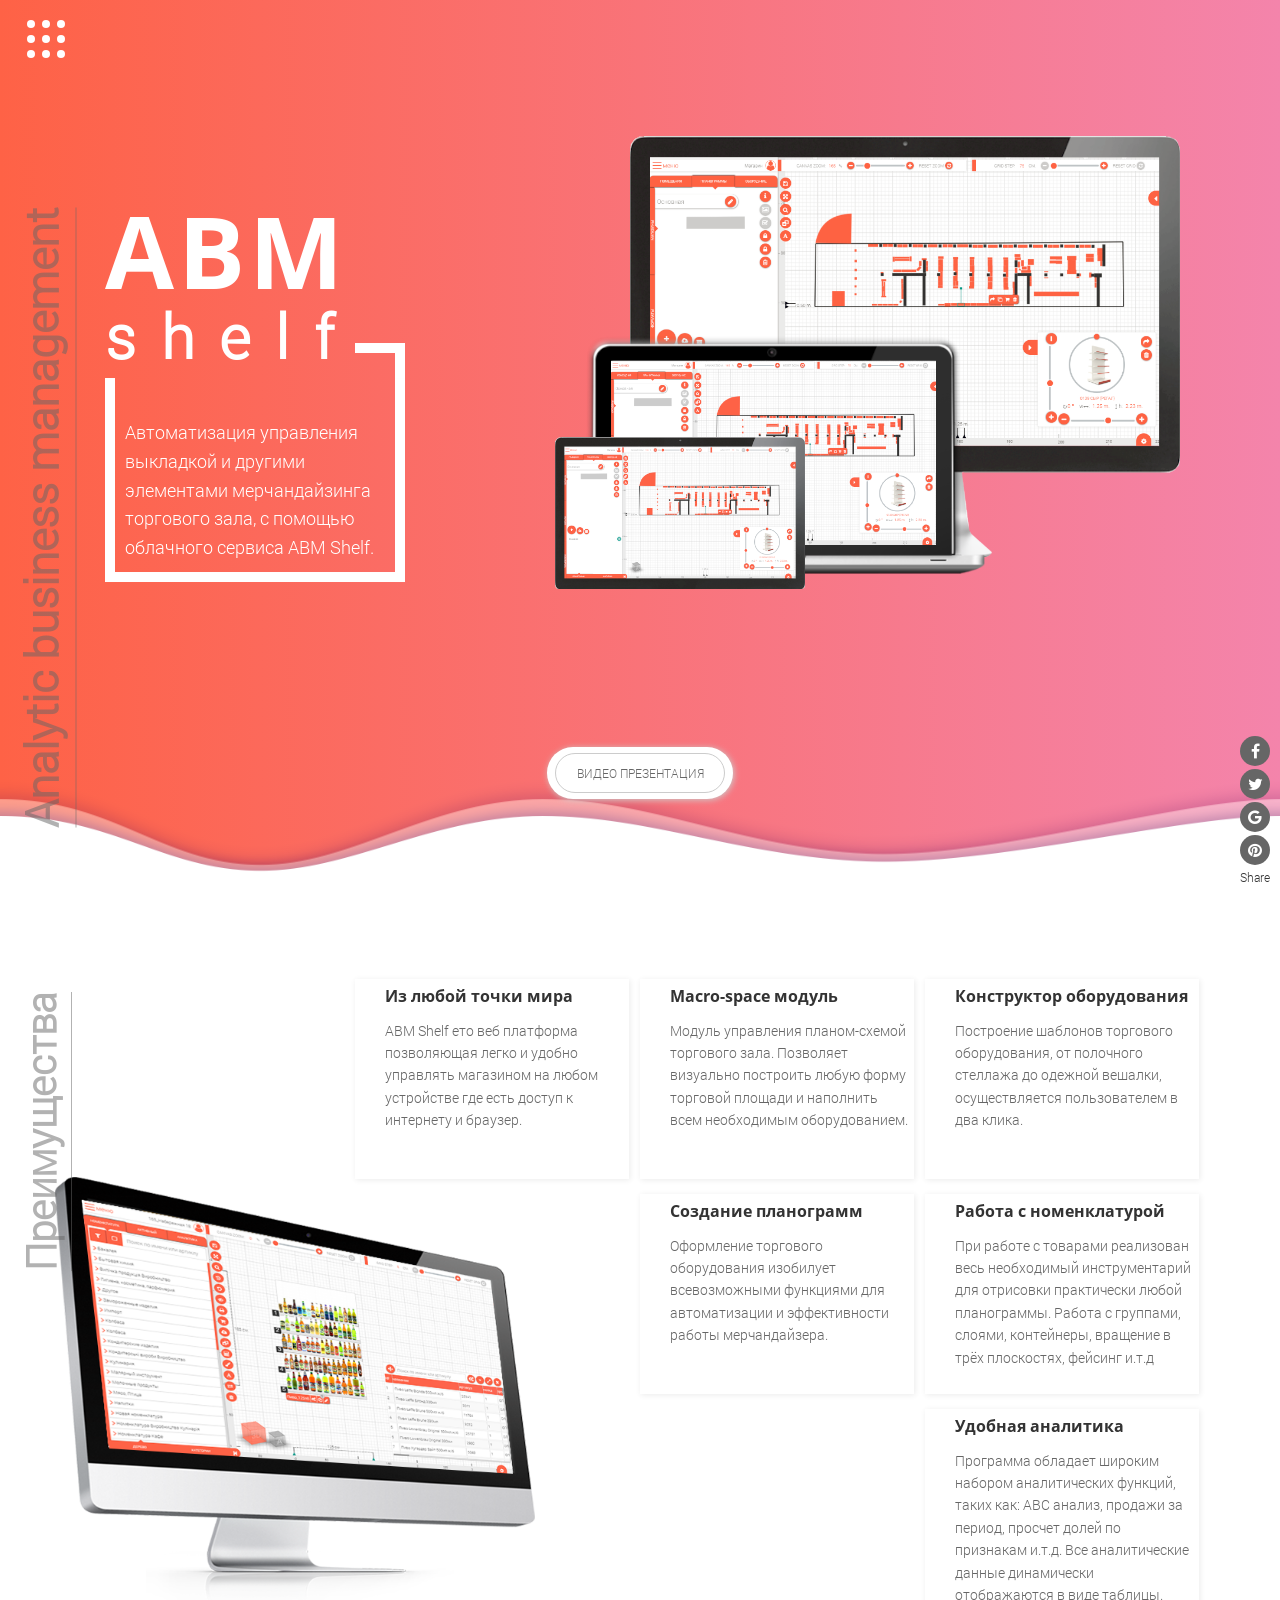
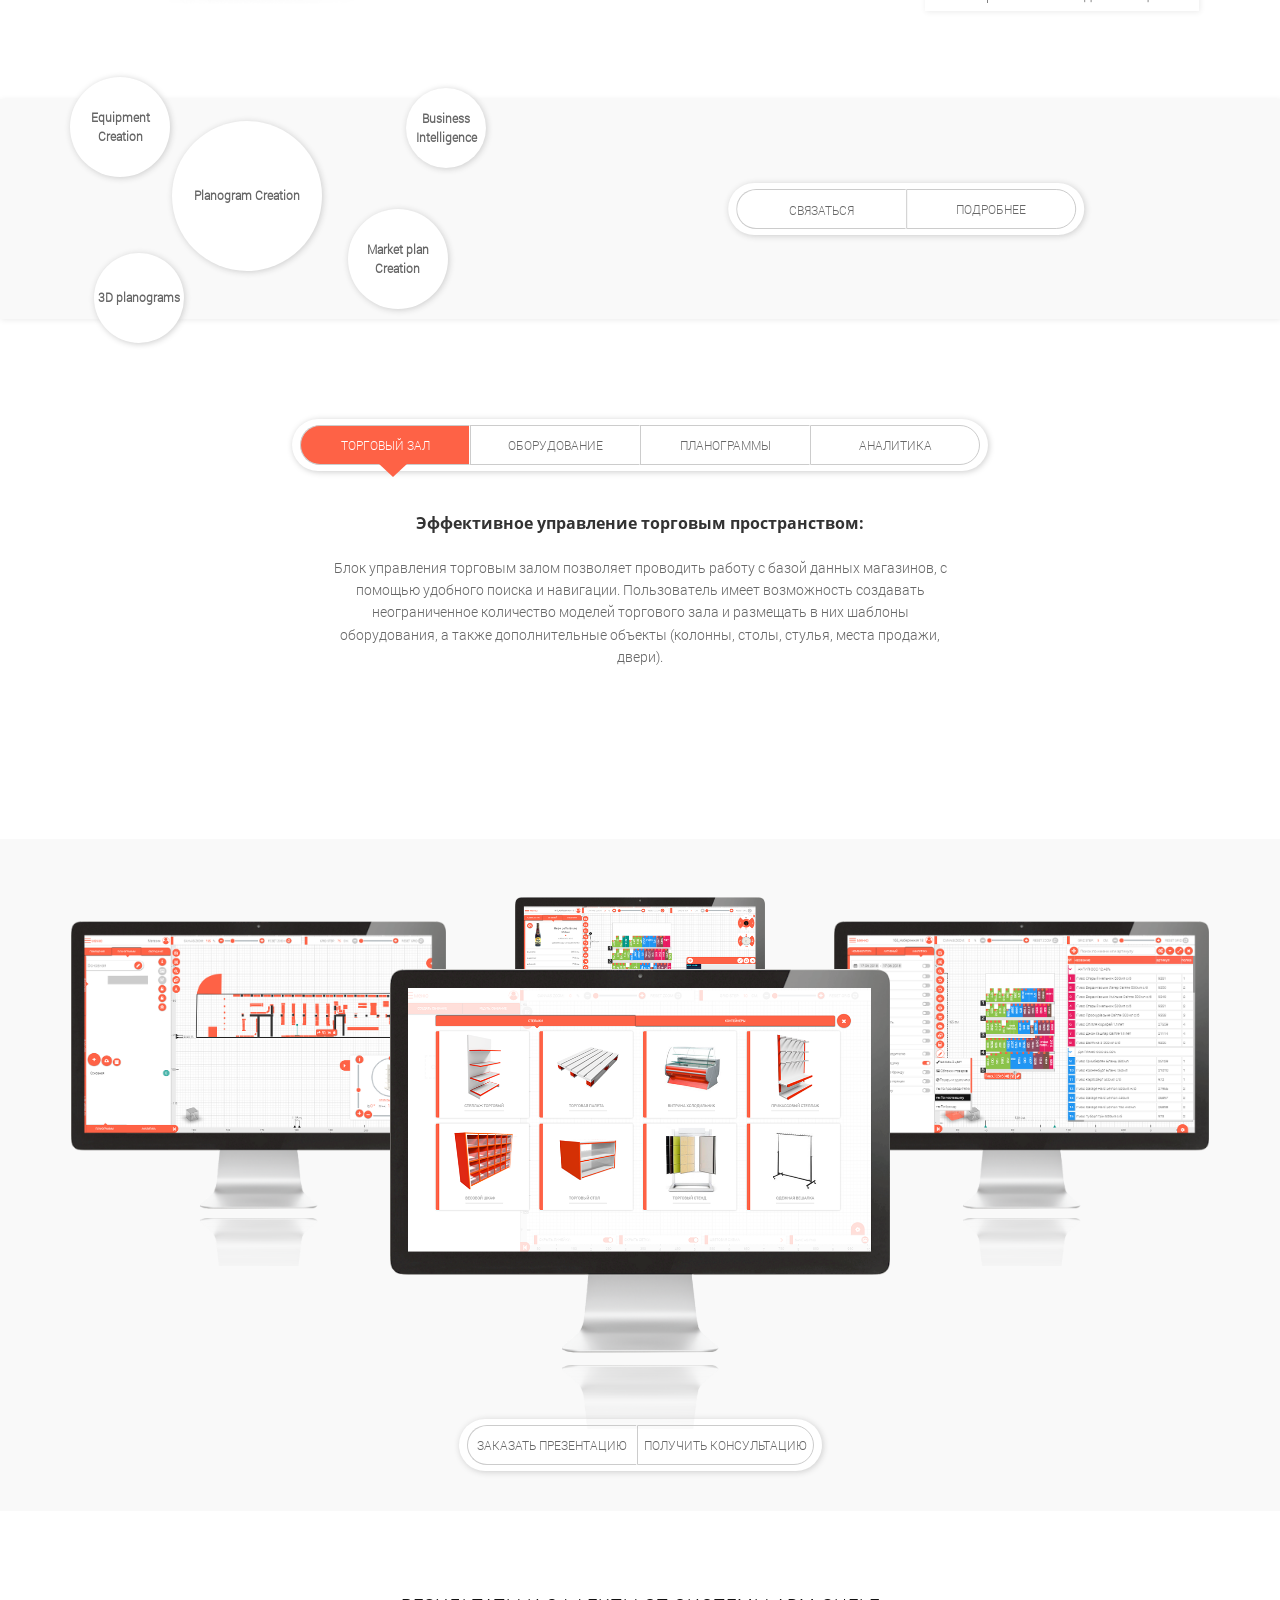
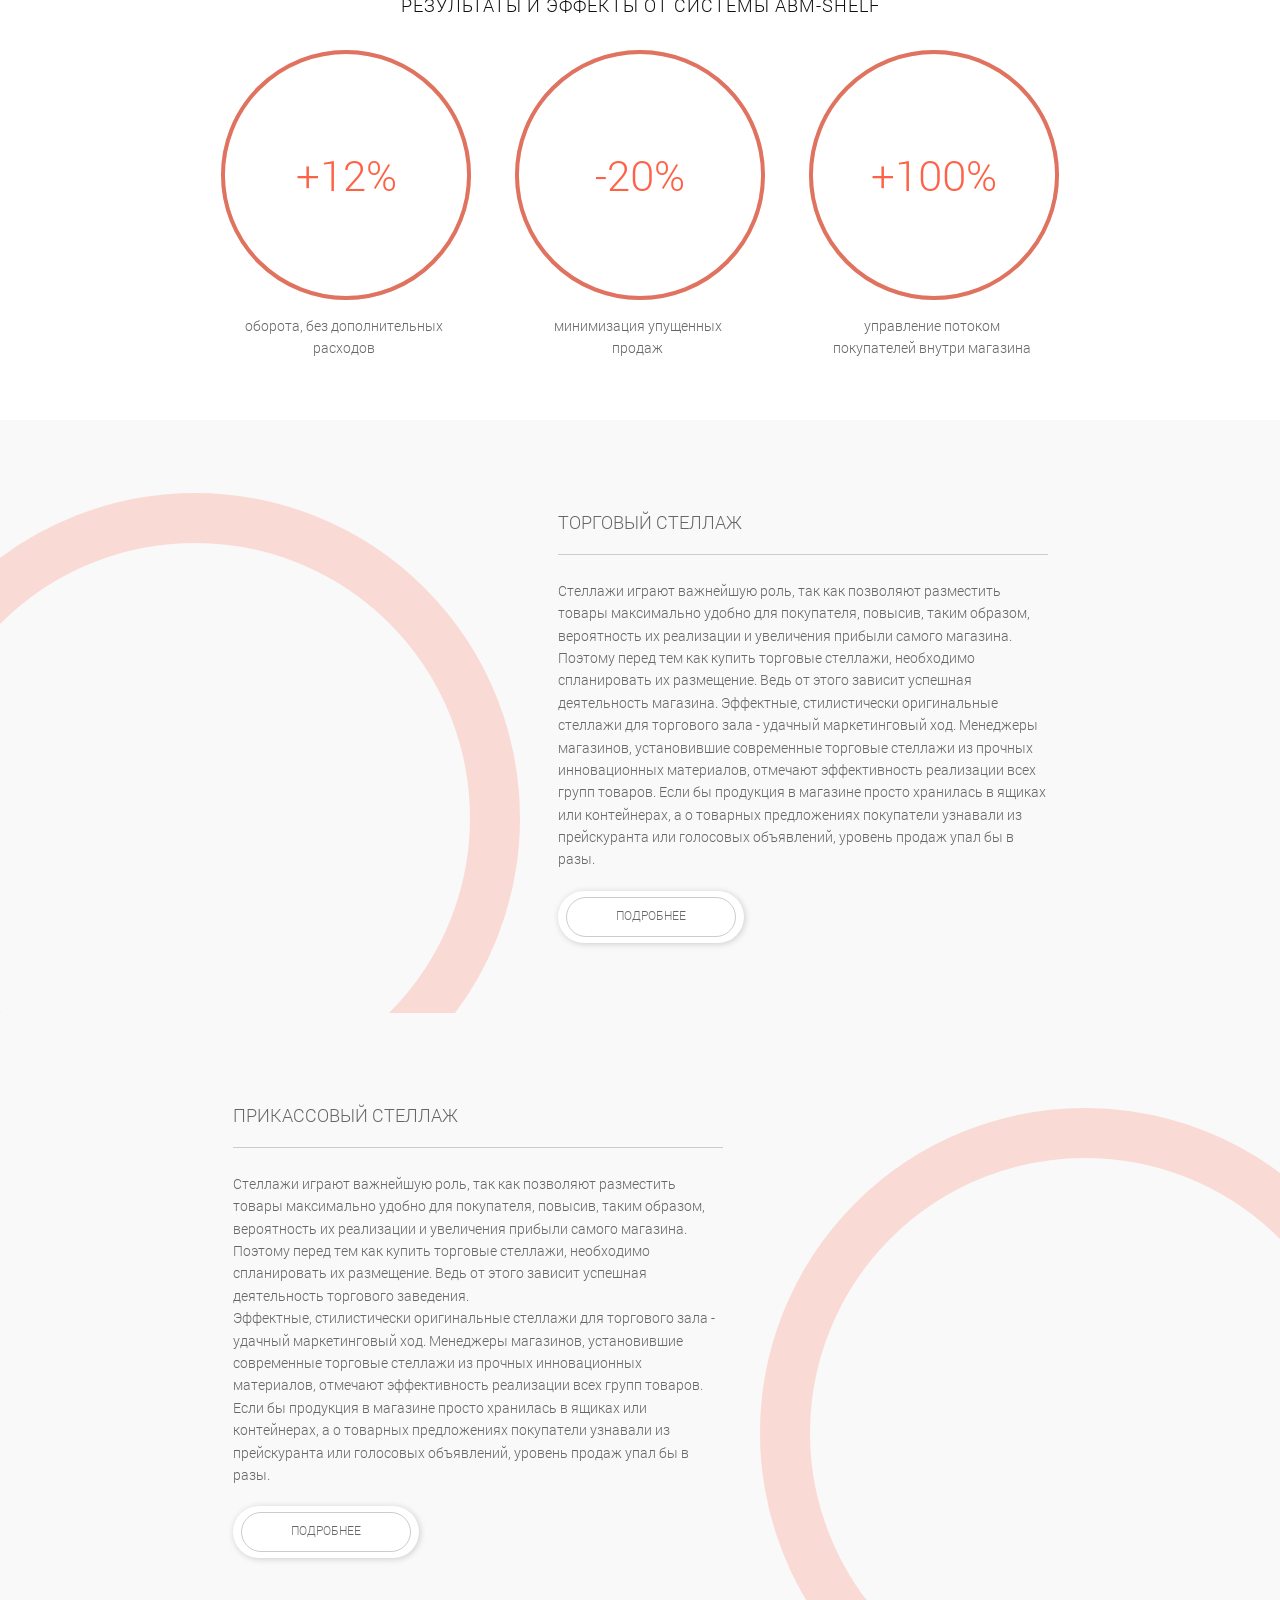
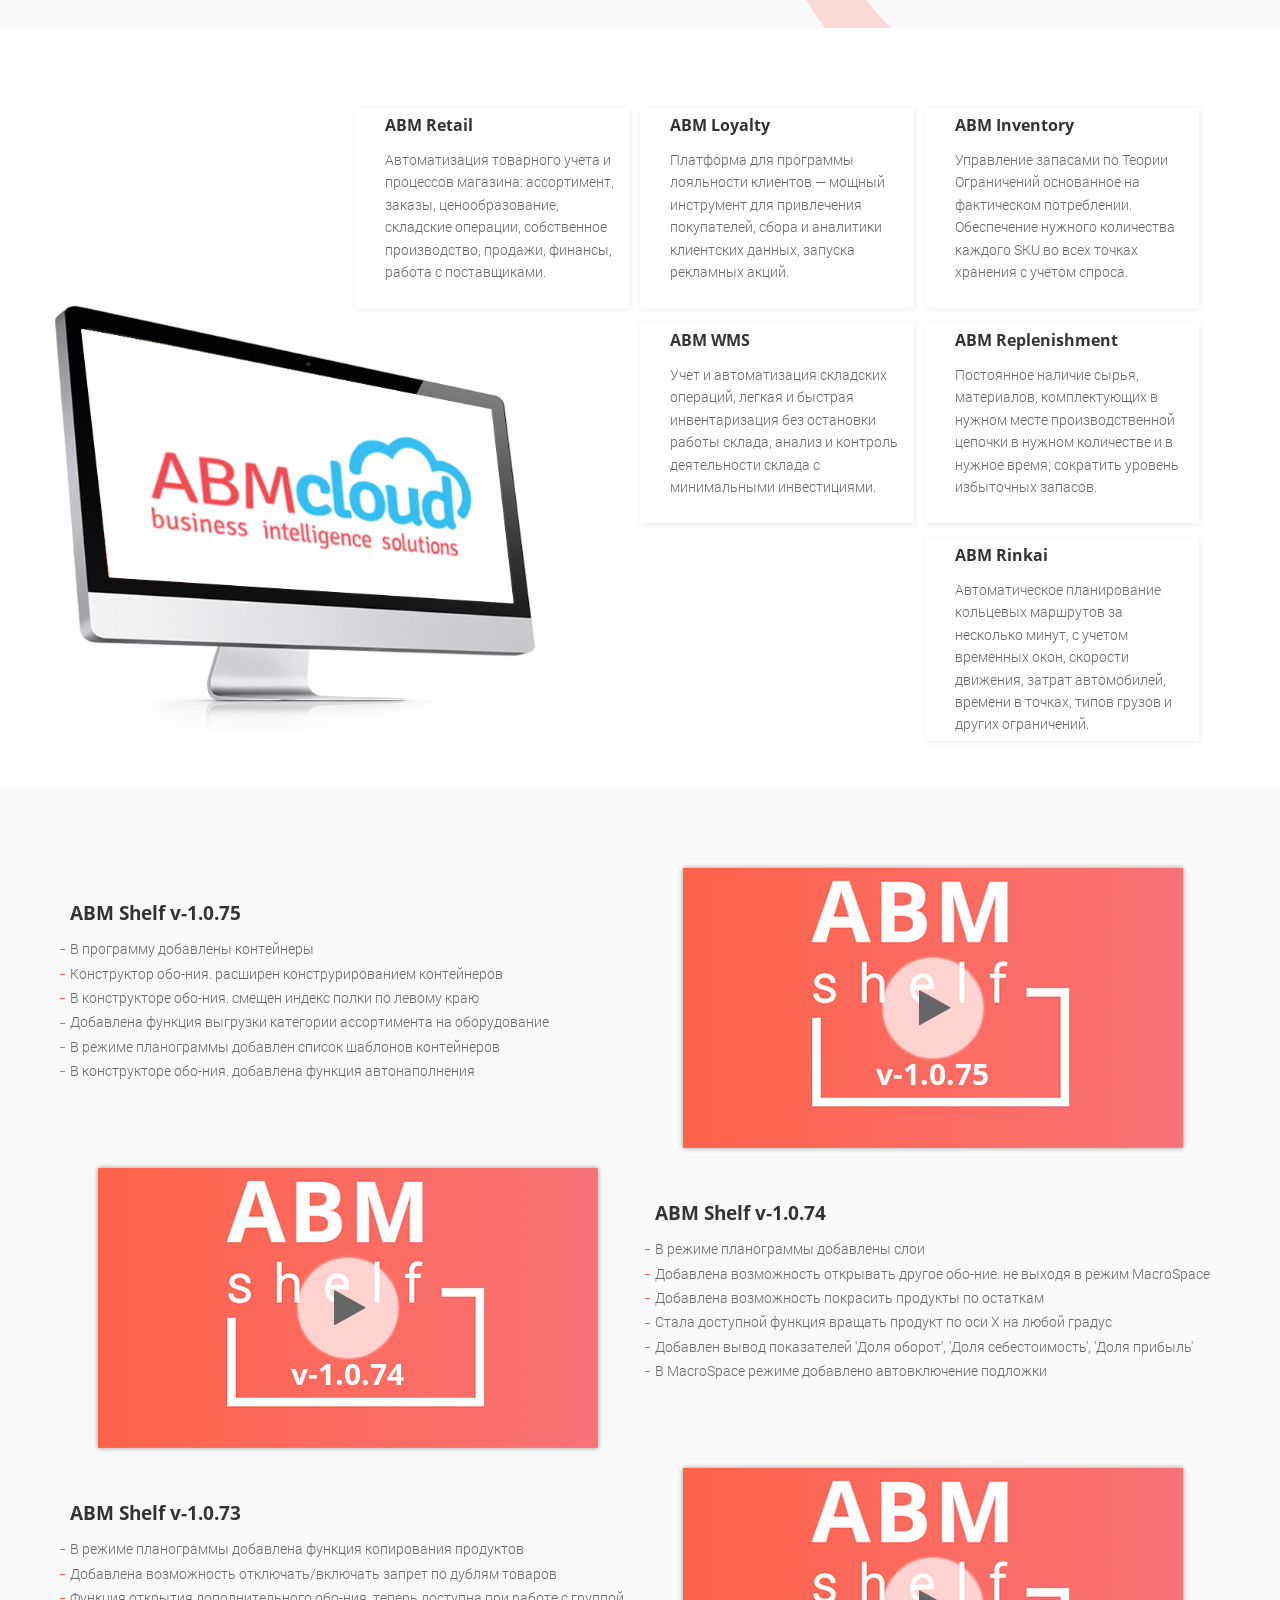
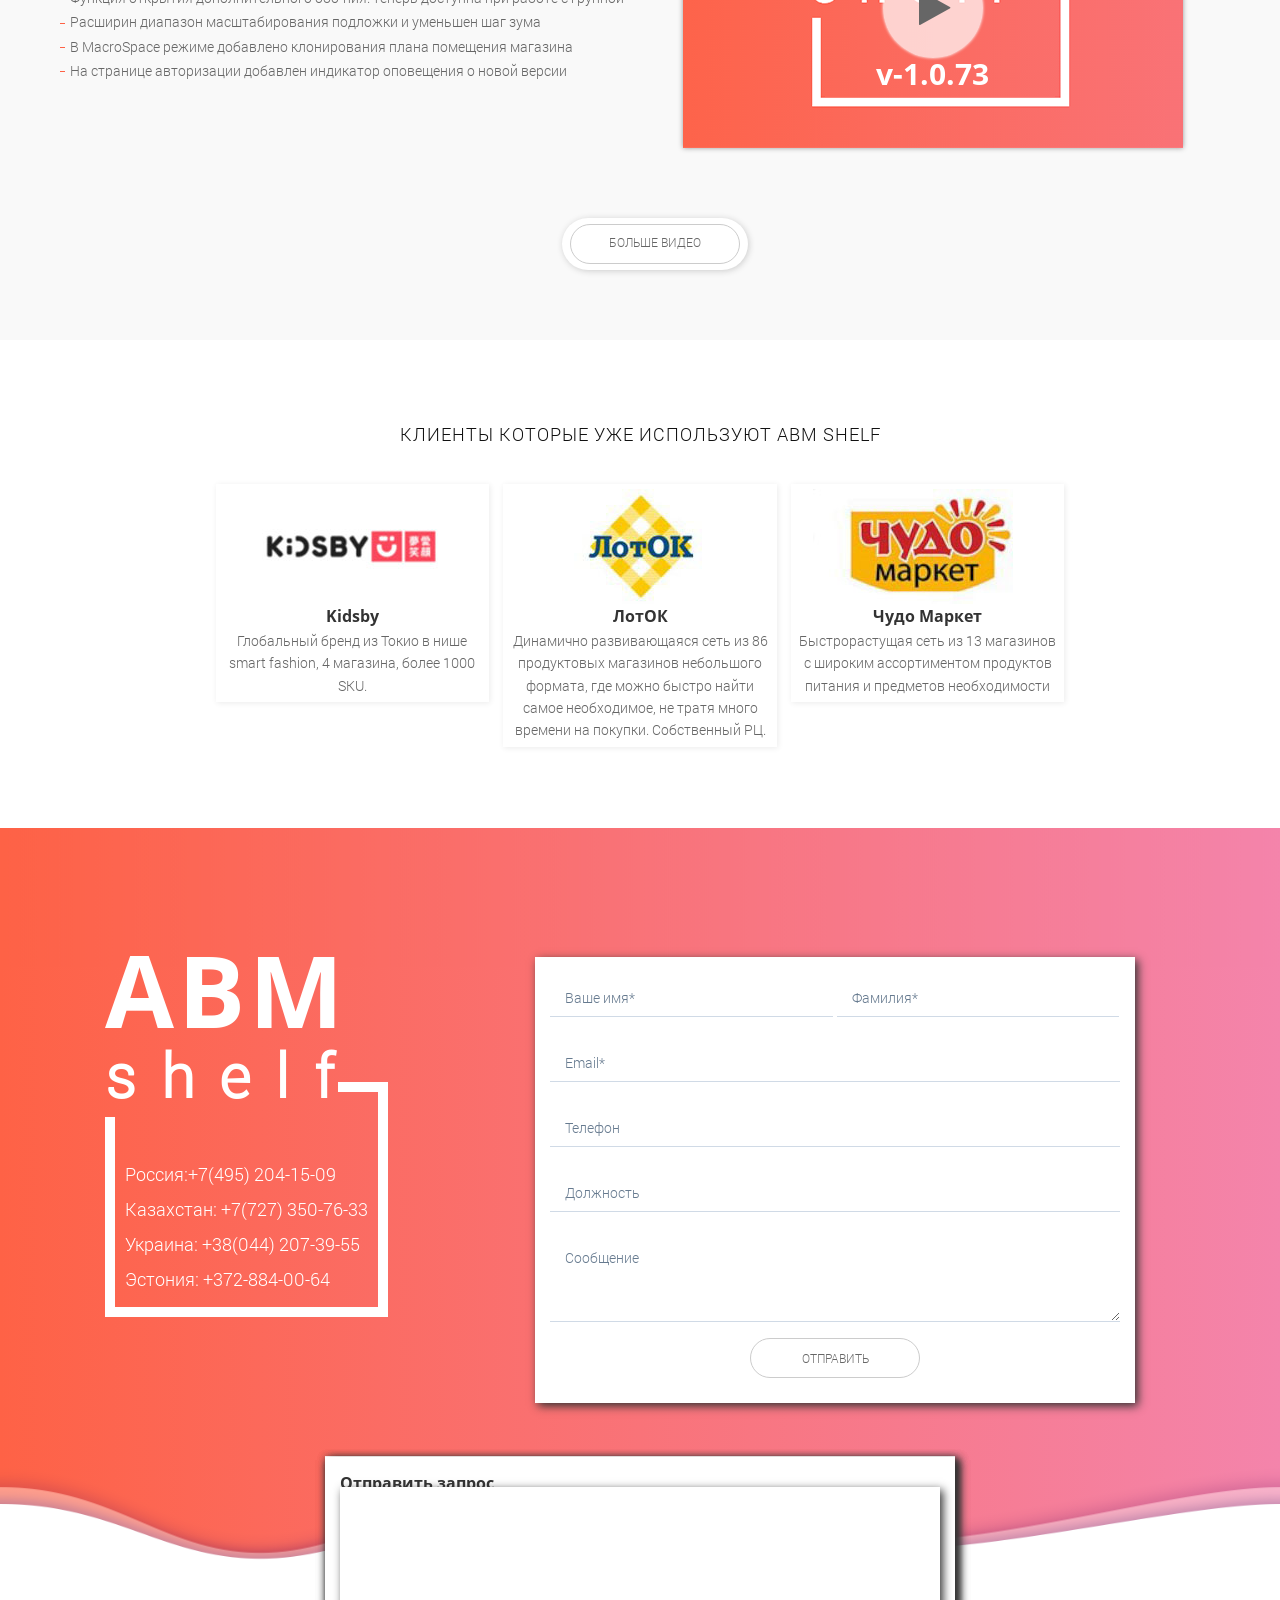
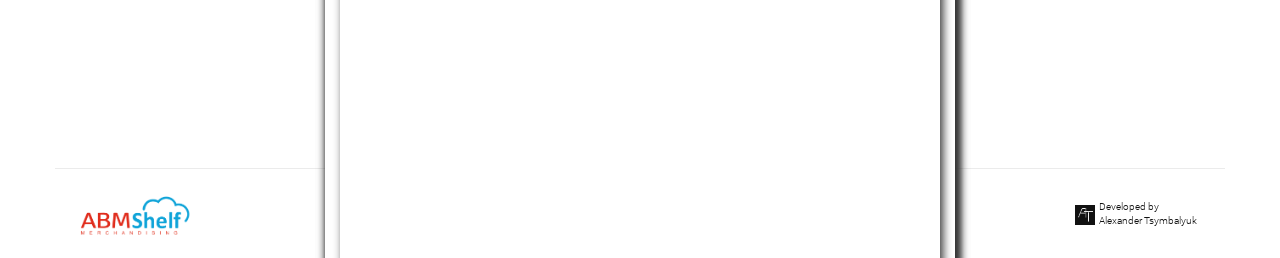
==== commit ee5dfbae: "add abm shelf-site" ====
--- a/abm-shelf/index.html
+++ b/abm-shelf/index.html
@@ -2,14 +2,21 @@
 <html lang="ru" class="no-js">
   <head>
     <meta charset="utf-8">
-    <title>Start gulp template</title>
+    <title>ABM Shelf система автоматизации мерчандайзинга</title>
     <meta name="description" content="">
+    <meta name="robots" content="noindex">
+    <meta name="keywords" content="sass,css,gulp,front-end">
     <meta http-equiv="X-UA-Compatible" content="IE=edge">
     <meta name="viewport" content="width=device-width initial-scale=1 maximum-scale=1">
     <link rel="shortcut icon" href="img/favicon.ico" type="image/x-icon">
     <link rel="stylesheet" href="css/vendor.min.css">
     <link rel="stylesheet" href="css/header.min.css">
     <link rel="stylesheet" href="css/main.min.css">
+    <meta property="og:url" content="https://abmshelf.com/">
+    <meta property="og:type" content="website">
+    <meta property="og:title" content="ABM Shelf система автоматизации мерчандайзинга">
+    <meta property="og:description" content="Автоматизация управления выкладкой и другими елементами мерчандайзинга торгового зала, с помощью облачного сервиса ABM Shelf.">
+    <meta property="og:image" content="design/img/ogImage.png">
   </head>
   <body>
     <header class="bubble">
@@ -23,6 +30,7 @@
                 <li><a href="#about">О ABM-Shelf</a></li>
                 <li><a href="#equipments">Оборудование</a></li>
                 <li><a href="#products">Продукты</a></li>
+                <li><a href="#videos">Обучение</a></li>
                 <li><a href="#clients">Клиенты</a></li>
                 <li><a href="#contacts">Контакты</a></li>
               </ul>
@@ -33,6 +41,14 @@
               <li><a href="https://www.linkedin.com/company/3861028?_ga=2.236064129.164346106.1530266967-312305735.1529323027" target="_blank" rel="nofollow"><i class="fa fa-linkedin"></i></a></li>
               <li><a href="https://vk.com/abmcloud" target="_blank" rel="nofollow"><i class="fa fa-vk"></i></a></li>
               <li><a href="https://twitter.com/ABMCloud" target="_blank" rel="nofollow"><i class="fa fa-twitter"></i></a></li>
+              <li><a href="https://www.youtube.com/channel/UCjqgbbDIb8kh1reJpWEZLjg" target="_blank" rel="nofollow"><i class="fa fa-youtube"></i></a></li>
+            </ul>
+            <ul class="share-btns-list">
+              <li><a href="https://facebook.com/sharer/sharer.php?u=https://abmshelf.com/" target="_blank" title="Share in facebook" class="resp-sharing-button"><i class="fa fa-facebook"></i></a></li>
+              <li><a href="https://twitter.com/intent/tweet/?text=Автоматизация управления выкладкой и другими елементами мерчандайзинга торгового зала, с помощью облачного сервиса ABM Shelf.&amp;amp;url=https://abmshelf.com/" target="_blank" title="Share in twitter" class="resp-sharing-button"><i class="fa fa-twitter"></i></a></li>
+              <li><a href="https://plus.google.com/share?urlhttp://www.alkastoneh2o.com/" target="_blank" title="Share in google" class="resp-sharing-button"><i class="fa fa-google"></i></a></li>
+              <li><a href="https://pinterest.com/pin/create/button/?url=https://abmshelf.com/&amp;amp;description=Автоматизация управления выкладкой и другими елементами мерчандайзинга торгового зала, с помощью облачного сервиса ABM Shelf." target="_blank" title="Share in pinterest" class="resp-sharing-button"><i class="fa fa-pinterest"></i></a></li>
+              <li>Share</li>
             </ul>
           </div>
         </div>
@@ -47,7 +63,7 @@
               <div class="col-md-12">
                 <div class="title-wrap">
                   <h1>ABM<span>shelf</span></h1>
-                  <p>Автоматизация управления выкладкой и другими елементами мерчандайзинга торгового зала, с помощью облачного сервиса ABM Shelf.</p>
+                  <p>Автоматизация управления выкладкой и другими элементами мерчандайзинга торгового зала, с помощью облачного сервиса ABM Shelf.</p>
                 </div>
               </div>
             </div>
@@ -63,9 +79,15 @@
           </div>
           <h2>Analytic business management</h2>
           <div class="parralax-devices"><img src="img/Poster-pc.png" alt="preview-img" class="cloud"><img src="img/Poster-laptop.png" alt="preview-img" class="cloud"><img src="img/Poster-tablet.png" alt="preview-img" class="cloud"></div>
+          <div class="btn-presentation">
+            <div class="btn-wrap">
+              <button type="button" data-svg-popup="popup-video" class="btn popup-order">Видео презентация</button>
+            </div>
+          </div>
         </div>
       </section>
       <section id="advantages" class="advantages mt4">
+        <h2 class="sectionTitle"></h2>
         <div class="container">
           <div class="row">
             <div class="col-md-12">
@@ -76,15 +98,15 @@
                 </li>
                 <li data-index='2' class="advan-item">
                   <h4 class="mb1">Macro-space модуль</h4>
-                  <p class="text">Модуль управления планном-схемой торгового зала. Позволяет построить визуально любую форму торговой площади и наполнить всем необходимым оборудованием.</p>
+                  <p class="text">Модуль управления планом-схемой торгового зала. Позволяет визуально построить любую форму торговой площади и наполнить всем необходимым оборудованием.</p>
                 </li>
                 <li data-index='3' class="advan-item">
                   <h4 class="mb1">Конструктор оборудования</h4>
-                  <p class="text">Построение шаблонов торгового оборудования, от полочного стеллажа до одежной вешалки, осуществляеться пользователем в два клика.</p>
+                  <p class="text">Построение шаблонов торгового оборудования, от полочного стеллажа до одежной вешалки, осуществляется пользователем в два клика.</p>
                 </li>
                 <li data-index='4' class="advan-item">
                   <h4 class="mb1">Создание планограмм</h4>
-                  <p class="text">Оформление торгового оборудования изобилует всевозможными функциями для автоматизации и эффективности работы мерчендайзера.</p>
+                  <p class="text">Оформление торгового оборудования изобилует всевозможными функциями для автоматизации и эффективности работы мерчандайзера.</p>
                 </li>
                 <li data-index='5' class="advan-item">
                   <h4 class="mb1">Работа с номенклатурой</h4>
@@ -92,7 +114,7 @@
                 </li>
                 <li data-index='6' class="advan-item">
                   <h4 class="mb1">Удобная аналитика</h4>
-                  <p class="text">Программа обладает шыроким набором аналитических функций, таких как: ABC анализ, продажи за период, прощет долей по признакам и.т.д. Все аналитические данные отображаються динамически в виде таблицы.</p>
+                  <p class="text">Программа обладает широким набором аналитических функций, таких как: ABC анализ, продажи за период, просчет долей по признакам и.т.д. Все аналитические данные динамически отображаются в виде таблицы.</p>
                 </li>
               </ul><img src="img/advantages-prewiev.png" alt="abm-shelh" class="advantages-prewiev">
             </div>
@@ -120,6 +142,7 @@
         </div>
       </section>
       <section id="about" class="functionality tabs center mt4 mb4">
+        <h2 class="sectionTitle"></h2>
         <div class="container">
           <div class="row">
             <div class="btn-wrap tabs mt4 mb4">
@@ -132,81 +155,25 @@
               <div id="macrospace" class="tab">
                 <div class="tab-content">
                   <h4 class="mb1">Эффективное управление торговым пространством:</h4>
-                  <p class="text mt2"></p>	Lorem ipsum dolor sit amet, consectetur adipisicing elit. 
-                  	Consequatur impedit ipsa fuga dolorum omnis atque temporibus nobis, minus, 
-                  	illo mollitia rerum aliquid, quam quis aliquam cumque aspernatur itaque praesentium nulla 
-                  	veritatis sint illum. Totam suscipit quae dolorem, adipisci, rerum odio, doloremque sed 
-                  	dolor consequatur libero harum ut beatae natus eum dignissimos, aut quasi officiis
-                  	omnis maxime error eligendi porro. Deleniti tempora commodi aliquam repellendus, 
-                  	optio molestias pariatur! Similique, delectus. Autem maxime atque, soluta numquam 
-                  	voluptas fugiat, porro quod necessitatibus nobis itaque labore asperiores rerum 
-                  	aut omnis voluptate quia reiciendis cum provident dolore quidem possimus. Asperiores, 
-                  	perferendis, repellat. Ullam eveniet officiis aliquam dolor, dolorum assumenda 
-                  	dignissimos libero possimus laudantium quae, sit placeat tempore, cumque fugiat 
-                  	dicta perspiciatis voluptatum distinctio. Aliquid adipisci aliquam, autem earum odio 
-                  	cumque, labore, repellendus odit harum qui sunt. Ipsam, nisi tempore vitae veniam, 
-                  	optio doloribus quos velit illum molestiae repellendus culpa similique eius esse sunt 
-                  	impedit beatae.
+                  <p class="text mt2">Блок управления торговым залом позволяет проводить работу с базой данных магазинов, с помощью удобного поиска и навигации. Пользователь имеет возможность создавать неограниченное количество моделей торгового зала и размещать в них шаблоны оборудования, а также дополнительные объекты (колонны, столы, стулья, места продажи, двери).</p>
                 </div>
               </div>
               <div id="costruct" class="tab">
                 <div class="tab-content">
                   <h4 class="mb1">Конструктор оборудования с возможностями:</h4>
-                  <p class="text mt2"></p>	Lorem ipsum dolor sit amet, consectetur adipisicing elit. 
-                  	Consequatur impedit ipsa fuga dolorum omnis atque temporibus nobis, minus, 
-                  	illo mollitia rerum aliquid, quam quis aliquam cumque aspernatur itaque praesentium nulla 
-                  	veritatis sint illum. Totam suscipit quae dolorem, adipisci, rerum odio, doloremque sed 
-                  	dolor consequatur libero harum ut beatae natus eum dignissimos, aut quasi officiis
-                  	omnis maxime error eligendi porro. Deleniti tempora commodi aliquam repellendus, 
-                  	optio molestias pariatur! Similique, delectus. Autem maxime atque, soluta numquam 
-                  	voluptas fugiat, porro quod necessitatibus nobis itaque labore asperiores rerum 
-                  	aut omnis voluptate quia reiciendis cum provident dolore quidem possimus. Asperiores, 
-                  	perferendis, repellat. Ullam eveniet officiis aliquam dolor, dolorum assumenda 
-                  	dignissimos libero possimus laudantium quae, sit placeat tempore, cumque fugiat 
-                  	dicta perspiciatis voluptatum distinctio. Aliquid adipisci aliquam, autem earum odio 
-                  	cumque, labore, repellendus odit harum qui sunt. Ipsam, nisi tempore vitae veniam, 
-                  	optio doloribus quos velit illum molestiae repellendus culpa similique eius esse sunt 
-                  	impedit beatae.
+                  <p class="text mt2">Конструктор оборудования включает в себя 3D моделирование стеллажей и планограмм, работу с готовым перечнем номенклатуры с учетом габаритов, цен, производителей, остатков из учетной back-office системы. В этот блоке можно проводить удобный поиск товаров по артикулам, наименованиям с возможностями фильтрации по данным об остатках, ценах и ассортименте. Пользователь легко сможет размещать товар на полках путем забрасывания, а также импортировать артикулы по товарам планограммы.</p>
                 </div>
               </div>
               <div id="planogramm" class="tab">
                 <div class="tab-content">
                   <h4 class="mb1">Автоматизация управления выкладкой</h4>
-                  <p class="text mt2"></p>	Lorem ipsum dolor sit amet, consectetur adipisicing elit. 
-                  	Consequatur impedit ipsa fuga dolorum omnis atque temporibus nobis, minus, 
-                  	illo mollitia rerum aliquid, quam quis aliquam cumque aspernatur itaque praesentium nulla 
-                  	veritatis sint illum. Totam suscipit quae dolorem, adipisci, rerum odio, doloremque sed 
-                  	dolor consequatur libero harum ut beatae natus eum dignissimos, aut quasi officiis
-                  	omnis maxime error eligendi porro. Deleniti tempora commodi aliquam repellendus, 
-                  	optio molestias pariatur! Similique, delectus. Autem maxime atque, soluta numquam 
-                  	voluptas fugiat, porro quod necessitatibus nobis itaque labore asperiores rerum 
-                  	aut omnis voluptate quia reiciendis cum provident dolore quidem possimus. Asperiores, 
-                  	perferendis, repellat. Ullam eveniet officiis aliquam dolor, dolorum assumenda 
-                  	dignissimos libero possimus laudantium quae, sit placeat tempore, cumque fugiat 
-                  	dicta perspiciatis voluptatum distinctio. Aliquid adipisci aliquam, autem earum odio 
-                  	cumque, labore, repellendus odit harum qui sunt. Ipsam, nisi tempore vitae veniam, 
-                  	optio doloribus quos velit illum molestiae repellendus culpa similique eius esse sunt 
-                  	impedit beatae.
+                  <p class="text mt2">Моделирование планограмм торгового оборудования осуществляется в любом удобном виде: 3D, фотоизображения, визуализация по цвету (зависимо от производителя, поставщика, габаритов, стоимости, остатков). Пользователь имеет возможность импортировать артикулы по товарам планограммы, а также печатать планограммы с расстановкой товаров и таблицей их расположения.</p>
                 </div>
               </div>
               <div id="analytics" class="tab">
                 <div class="tab-content">
                   <h4 class="mb1">Сервисные функции</h4>
-                  <p class="text mt2"></p>	Lorem ipsum dolor sit amet, consectetur adipisicing elit. 
-                  	Consequatur impedit ipsa fuga dolorum omnis atque temporibus nobis, minus, 
-                  	illo mollitia rerum aliquid, quam quis aliquam cumque aspernatur itaque praesentium nulla 
-                  	veritatis sint illum. Totam suscipit quae dolorem, adipisci, rerum odio, doloremque sed 
-                  	dolor consequatur libero harum ut beatae natus eum dignissimos, aut quasi officiis
-                  	omnis maxime error eligendi porro. Deleniti tempora commodi aliquam repellendus, 
-                  	optio molestias pariatur! Similique, delectus. Autem maxime atque, soluta numquam 
-                  	voluptas fugiat, porro quod necessitatibus nobis itaque labore asperiores rerum 
-                  	aut omnis voluptate quia reiciendis cum provident dolore quidem possimus. Asperiores, 
-                  	perferendis, repellat. Ullam eveniet officiis aliquam dolor, dolorum assumenda 
-                  	dignissimos libero possimus laudantium quae, sit placeat tempore, cumque fugiat 
-                  	dicta perspiciatis voluptatum distinctio. Aliquid adipisci aliquam, autem earum odio 
-                  	cumque, labore, repellendus odit harum qui sunt. Ipsam, nisi tempore vitae veniam, 
-                  	optio doloribus quos velit illum molestiae repellendus culpa similique eius esse sunt 
-                  	impedit beatae.
+                  <p class="text mt2">В обширном и в то же время простом блоке аналитики пользователь имеет возможность просматривать АВС анализ, а также визуализировать его в разрезе продаж, себестоимости, прибыли. Кроме того, есть возможность строить дополнительные отчеты отдачи, присутствия, ассортимента по каждой позиции.</p>
                 </div>
               </div>
             </div>
@@ -245,6 +212,7 @@
         </div>
       </section>
       <section id="equipments" class="equipments trading-rack">
+        <h2 class="sectionTitle"></h2>
         <div class="container">
           <div class="row">
             <div class="col-sm-5 right">
@@ -253,9 +221,19 @@
             <div class="col-sm-7 left">
               <div class="text">
                 <h2 class="subtitle mt2">Торговый стеллаж</h2>
-                <p>Стеллажи играют важнейшую роль, так как позволяют разместить товары максимально удобно для покупателя, повысив, таким образом, вероятность их реализации и увеличения прибыли самого магазина. Поэтому перед тем как купить торговые стеллажи, необходимо спланировать их размещение. Ведь от этого зависит успешная деятельность торгового заведения.</p>
-                <p>	Эффектные, стилистически оригинальные стеллажи для торгового зала - удачный маркетинговый ход. Менеджеры магазинов, установившие современные торговые стеллажи из прочных инновационных материалов, отмечают эффективность реализации всех групп товаров. Если бы продукция в магазине просто хранилась в ящиках или контейнерах, а о товарных предложениях покупатели узнавали из прейскуранта или голосовых объявлений, уровень продаж упал бы в разы.</p>
-                <div class="btn-wrap mt1"><a href="http://abmcloud.com/abm-soft/shelf/" target="_blank" rel="nofollow" class="btn">Подробнее</a></div>
+                <p>
+                  Стеллажи играют важнейшую роль, так как позволяют разместить товары максимально 
+                  удобно для покупателя, повысив, таким образом, вероятность их реализации и увеличения 
+                  прибыли самого магазина. Поэтому перед тем как купить торговые стеллажи, 
+                  необходимо спланировать их размещение. Ведь от этого зависит успешная деятельность магазина.
+                  Эффектные, стилистически оригинальные стеллажи для торгового зала - удачный
+                  маркетинговый ход. Менеджеры магазинов, установившие современные 
+                  торговые стеллажи из прочных инновационных материалов, отмечают 
+                  эффективность реализации всех групп товаров. Если бы продукция в магазине просто 
+                  хранилась в ящиках или контейнерах, а о товарных предложениях покупатели узнавали 
+                  из прейскуранта или голосовых объявлений, уровень продаж упал бы в разы.
+                </p>
+                <div class="btn-wrap mt2"><a href="http://abmcloud.com/abm-soft/shelf/" target="_blank" rel="nofollow" class="btn">Подробнее</a></div>
               </div>
             </div>
           </div>
@@ -267,9 +245,22 @@
             <div class="col-sm-7 right">
               <div class="text">
                 <h2 class="subtitle mt2">Прикассовый стеллаж</h2>
-                <p>Стеллажи играют важнейшую роль, так как позволяют разместить товары максимально удобно для покупателя, повысив, таким образом, вероятность их реализации и увеличения прибыли самого магазина. Поэтому перед тем как купить торговые стеллажи, необходимо спланировать их размещение. Ведь от этого зависит успешная деятельность торгового заведения.</p>
-                <p>	Эффектные, стилистически оригинальные стеллажи для торгового зала - удачный маркетинговый ход. Менеджеры магазинов, установившие современные торговые стеллажи из прочных инновационных материалов, отмечают эффективность реализации всех групп товаров. Если бы продукция в магазине просто хранилась в ящиках или контейнерах, а о товарных предложениях покупатели узнавали из прейскуранта или голосовых объявлений, уровень продаж упал бы в разы.</p>
-                <div class="btn-wrap mt1"><a href="http://abmcloud.com/abm-soft/shelf/" target="_blank" rel="nofollow" class="btn">Подробнее</a></div>
+                <p>
+                  Стеллажи играют важнейшую роль, так как позволяют разместить товары максимально 
+                  удобно для покупателя, повысив, таким образом, вероятность их реализации и 
+                  увеличения прибыли самого магазина. Поэтому перед тем как купить торговые стеллажи, 
+                  необходимо спланировать их размещение. Ведь от этого зависит успешная деятельность 
+                  торгового заведения.
+                </p>
+                <p>
+                  Эффектные, стилистически оригинальные стеллажи для торгового зала - удачный 
+                  маркетинговый ход. Менеджеры магазинов, установившие современные торговые 
+                  стеллажи из прочных инновационных материалов, отмечают эффективность реализации 
+                  всех групп товаров. Если бы продукция в магазине просто хранилась в ящиках или 
+                  контейнерах, а о товарных предложениях покупатели узнавали из прейскуранта или 
+                  голосовых объявлений, уровень продаж упал бы в разы.
+                </p>
+                <div class="btn-wrap mt2"><a href="http://abmcloud.com/abm-soft/shelf/" target="_blank" rel="nofollow" class="btn">Подробнее</a></div>
               </div>
             </div>
             <div class="col-sm-5 left">
@@ -279,6 +270,7 @@
         </div>
       </section>
       <section id="products" class="advantages products mt4">
+        <h2 class="sectionTitle"></h2>
         <div class="container">
           <div class="row">
             <div class="col-md-12">
@@ -305,7 +297,7 @@
                 </li>
                 <li data-index='5' class="advan-item">
                   <h4 class="mb1">ABM Replenishment</h4>
-                  <p class="text">Постоянное наличие сырья, материалов, комплектующих в нужном месте производственной цепочки в нужном количестве и в нужное время; сократить уровень избыточных запасов;</p>
+                  <p class="text">Постоянное наличие сырья, материалов, комплектующих в нужном месте производственной цепочки в нужном количестве и в нужное время; сократить уровень избыточных запасов.</p>
                   <div class="btn-wrap mt1"><a href="http://abmcloud.com/abm-soft/replenishment/" target="_blank" rel="nofollow" class="btn">Подробнее</a></div>
                 </li>
                 <li data-index='6' class="advan-item">
@@ -318,24 +310,25 @@
           </div>
         </div>
       </section>
-      <section class="video mt4">
+      <section id="videos" class="video mt4">
+        <h2 class="sectionTitle"></h2>
         <div class="container mt2">
           <div class="row">
             <div class="col-md-6">
-              <h3 class="mt3 mb1">Market plan Creation</h3>
-              <p class="text">Lorem ipsum dolor sit amet, consectetur adipisicing elit. Facilis expedita esse adipisci numquam dolores corporis, inventore magnam iure atque debitis. Dicta, provident.</p>
+              <h3 class="mt3 mb1">ABM Shelf v-1.0.75</h3>
+              <ul class="text">
+                <li>В программу добавлены контейнеры</li>
+                <li>Конструктор обо-ния. расширен конструрированием контейнеров</li>
+                <li>В конструкторе обо-ния. смещен индекс полки по левому краю</li>
+                <li>Добавлена функция выгрузки категории ассортимента на оборудование</li>
+                <li>В режиме планограммы добавлен список шаблонов контейнеров</li>
+                <li>В конструкторе обо-ния. добавлена функция автонаполнения</li>
+              </ul>
             </div>
             <div class="col-md-6">
-              <div class="video-wrap">
-                <video preload="none" muted poster="img/poster1.png">
-                  <source src="img/equipment.webm" type="video/webm">
-                  <source src="img/equipment.mp4" type="video/mp4">
-                  <source src="img/equipment.ogv" type="video/ogg">
-                  <object>
-                    <embed src="img/equipment.mp4" type="application/x-shockwave-flash" allowfullscreen="false" allowscriptaccess="always">
-                  </object>
-                </video>
-                <button type="button" class="play-video"><i class="fa fa-play"></i></button>
+              <div class="videoWrapper js-videoWrapper">
+                <iframe src="" frameborder="0" allowTransparency="true" allowfullscreen data-src="https://www.youtube.com/embed/HHxd_na03vY?autoplay=1&amp; modestbranding=1&amp;rel=0&amp;hl=sv" class="videoIframe js-videoIframe"></iframe>
+                <button style="background-image:url(img/poster.png);" data-version="v-1.0.75" class="videoPoster js-videoPoster"><i class="fa fa-play"></i></button>
               </div>
             </div>
           </div>
@@ -343,47 +336,51 @@
         <div class="container mt2">
           <div class="row">
             <div class="col-md-6">
-              <div class="video-wrap">
-                <video preload="none" muted poster="img/poster3.png">
-                  <source src="img/equipment.webm" type="video/webm">
-                  <source src="img/equipment.mp4" type="video/mp4">
-                  <source src="img/equipment.ogv" type="video/ogg">
-                  <object>
-                    <embed src="img/equipment.mp4" type="application/x-shockwave-flash" allowfullscreen="false" allowscriptaccess="always">
-                  </object>
-                </video>
-                <button type="button" class="play-video"><i class="fa fa-play"></i></button>
+              <div class="videoWrapper js-videoWrapper">
+                <iframe src="" frameborder="0" allowTransparency="true" allowfullscreen data-src="https://www.youtube.com/embed/NK0zDggrUqs?autoplay=1&amp; modestbranding=1&amp;rel=0&amp;hl=sv" class="videoIframe js-videoIframe"></iframe>
+                <button style="background-image:url(img/poster.png);" data-version="v-1.0.74" class="videoPoster js-videoPoster"><i class="fa fa-play"></i></button>
               </div>
             </div>
             <div class="col-md-6">
-              <h3 class="mt3 mb1">Market plan Creation</h3>
-              <p class="text">Lorem ipsum dolor sit amet, consectetur adipisicing elit. Facilis expedita esse adipisci numquam dolores corporis, inventore magnam iure atque debitis. Dicta, provident.</p>
+              <h3 class="mt3 mb1">ABM Shelf v-1.0.74</h3>
+              <ul class="text">
+                <li>В режиме планограммы добавлены слои</li>
+                <li>Добавлена возможность открывать другое обо-ние. не выходя в режим MacroSpace</li>
+                <li>Добавлена возможность покрасить продукты по остаткам</li>
+                <li>Стала доступной функция вращать продукт по оси Х на любой градус</li>
+                <li>Добавлен вывод показателей 'Доля оборот', 'Доля себестоимость', 'Доля прибыль'</li>
+                <li>В MacroSpace режиме добавлено автовключение подложки</li>
+              </ul>
             </div>
           </div>
         </div>
         <div class="container mt2">
           <div class="row">
             <div class="col-md-6">
-              <h3 class="mt3 mb1">Market plan Creation</h3>
-              <p class="text">Lorem ipsum dolor sit amet, consectetur adipisicing elit. Facilis expedita esse adipisci numquam dolores corporis, inventore magnam iure atque debitis. Dicta, provident.</p>
+              <h3 class="mt3 mb1">ABM Shelf v-1.0.73</h3>
+              <ul class="text">
+                <li>В режиме планограммы добавлена функция копирования продуктов</li>
+                <li>Добавлена возможность отключать/включать запрет по дублям товаров</li>
+                <li>Функция открытия дополнительного обо-ния. теперь доступна при работе с группой</li>
+                <li>Расширин диапазон масштабирования подложки и уменьшен шаг зума</li>
+                <li>В MacroSpace режиме добавлено клонирования плана помещения магазина</li>
+                <li>На странице авторизации добавлен индикатор оповещения о новой версии</li>
+              </ul>
             </div>
             <div class="col-md-6">
-              <div class="video-wrap">
-                <video preload="none" muted poster="img/poster2.png">
-                  <source src="img/equipment.webm" type="video/webm">
-                  <source src="img/equipment.mp4" type="video/mp4">
-                  <source src="img/equipment.ogv" type="video/ogg">
-                  <object>
-                    <embed src="img/equipment.mp4" type="application/x-shockwave-flash" allowfullscreen="false" allowscriptaccess="always">
-                  </object>
-                </video>
-                <button type="button" class="play-video"><i class="fa fa-play"></i></button>
-              </div>
-            </div>
+              <div class="videoWrapper js-videoWrapper">
+                <iframe src="" frameborder="0" allowTransparency="true" allowfullscreen data-src="https://www.youtube.com/embed/-Z5skYKruXY?autoplay=1&amp; modestbranding=1&amp;rel=0&amp;hl=sv" class="videoIframe js-videoIframe"></iframe>
+                <button style="background-image:url(img/poster.png);" data-version="v-1.0.73" class="videoPoster js-videoPoster"><i class="fa fa-play"></i></button>
+              </div>
+            </div>
+          </div>
+          <div class="container mt6 center">
+            <div class="btn-wrap mt1"><a href="https://www.youtube.com/channel/UCjqgbbDIb8kh1reJpWEZLjg" target="_blank" rel="nofollow" class="btn">Больше видео</a></div>
           </div>
         </div>
       </section>
       <section id="clients" class="clients mt4 mb4">
+        <h2 class="sectionTitle"></h2>
         <div class="container">
           <div class="row">
             <div class="col-md-12">
@@ -407,6 +404,7 @@
         </div>
       </section>
       <section id="contacts" class="contacts mt4">
+        <h2 class="sectionTitle"></h2>
         <div class="cont-wrap">
           <div class="container">
             <div class="row">
@@ -574,6 +572,14 @@
         </form>
       </div>
     </div>
+    <div id="popup-video">
+      <div class="svg-popup-content">
+        <div class="videoWrapper js-videoWrapper">
+          <iframe src="" frameborder="0" allowTransparency="true" allowfullscreen data-src="https://www.youtube.com/embed/eLWx7Qk-Gaw?autoplay=1&amp; modestbranding=1&amp;rel=0&amp;hl=sv" class="videoIframe js-videoIframe"></iframe>
+          <button class="videoPoster js-videoPoster">Play video</button>
+        </div>
+      </div>
+    </div>
     <footer>
       <div class="footer-nav">
         <div class="container">
@@ -586,8 +592,9 @@
                 <li><a href="https://www.linkedin.com/company/3861028?_ga=2.236064129.164346106.1530266967-312305735.1529323027" target="_blank" rel="nofollow"><i class="fa fa-linkedin"></i></a></li>
                 <li><a href="https://vk.com/abmcloud" target="_blank" rel="nofollow"><i class="fa fa-vk"></i></a></li>
                 <li><a href="https://twitter.com/ABMCloud" target="_blank" rel="nofollow"><i class="fa fa-twitter"></i></a></li>
+                <li><a href="https://www.youtube.com/channel/UCjqgbbDIb8kh1reJpWEZLjg" target="_blank" rel="nofollow"><i class="fa fa-youtube"></i></a></li>
               </ul>
-              <p class="center">Оставайтесь на связи и не отставайте от последних новостей от ABMcloud</p>
+              <p class="center">Оставайтесь на связи и не отставайте от последних новостей ABMcloud</p>
             </div>
           </div>
         </div>
--- a/abm-shelf/css/header.min.css
+++ b/abm-shelf/css/header.min.css
@@ -1 +1 @@
-.clrp,menu{padding:0}header nav ul li a:before,menu:before{content:''}.btn,.title{text-transform:uppercase}.card,.img-wrap{overflow:hidden}@font-face{font-family:RobotoRegular;font-style:normal;font-weight:400;src:url(../fonts/RobotoRegular/RobotoRegular.eot?#iefix) format("embedded-opentype"),url(../fonts/RobotoRegular/RobotoRegular.woff) format("woff"),url(../fonts/RobotoRegular/RobotoRegular.ttf) format("truetype")}@font-face{font-family:RobotoLight;font-style:normal;font-weight:400;src:url(../fonts/RobotoLight/RobotoLight.eot?#iefix) format("embedded-opentype"),url(../fonts/RobotoLight/RobotoLight.woff) format("woff"),url(../fonts/RobotoLight/RobotoLight.ttf) format("truetype")}@font-face{font-family:OpenSansBold;font-style:normal;font-weight:400;src:url(../fonts/OpenSansBold/OpenSansBold.eot?#iefix) format("embedded-opentype"),url(../fonts/OpenSansBold/OpenSansBold.woff) format("woff"),url(../fonts/OpenSansBold/OpenSansBold.ttf) format("truetype")}menu:before{background:#fe6246;background:-webkit-linear-gradient(left,#fe6246 0,#f484ab 100%);background:-webkit-gradient(linear,left top,right top,from(#fe6246),to(#f484ab));background:linear-gradient(to right,#fe6246 0,#f484ab 100%);filter:progid:DXImageTransform.Microsoft.gradient( startColorstr='#fe6246', endColorstr='#f484ab', GradientType=1 )}body{font-size:16px;min-width:320px;position:relative;line-height:1.6;font-family:RobotoLight,sans-serif;overflow-x:hidden}.hidden{display:none}.mt0{margin-top:0!important}.mb0{margin-bottom:0!important}.mt1{margin-top:10px}.mb1{margin-bottom:10px}.mt2{margin-top:20px}.mb2{margin-bottom:20px}.mt3{margin-top:30px}.mb3{margin-bottom:30px}.mt4{margin-top:40px}.mb4{margin-bottom:40px}.mt6{margin-top:60px}.mb6{margin-bottom:60px}.mt8{margin-top:80px}.mb8{margin-bottom:80px}.right{text-align:right}.left{text-align:left}.btn,.center{text-align:center}.text{font-size:14px;font-family:RobotoLight;color:#666}h1,h2,h3,h4,h5,h6{font-family:OpenSansBold,sans-serif}h1,h2,h3,h4,h5,h6,p,ul{margin:0;padding:0;list-style-type:none}button,input,textarea{outline:0;border:none}.title{margin-bottom:10px;letter-spacing:1px;color:#111;font-size:18px;font-weight:100;font-family:RobotoLight}.title span{padding-bottom:15px;border-bottom:1px solid #ccc}.subtitle{font-size:18px;line-height:24px;color:#666;margin-bottom:25px}header{margin-top:-2px}header.active nav{left:0}header.active nav li a{padding-left:100px}header.active .soc-block li a{opacity:1}header.active .soc-block li:nth-child(1) a{top:460px;left:50px}header.active .soc-block li:nth-child(2) a{top:480px;left:90px}header.active .soc-block li:nth-child(3) a{top:495px;left:133px}header.active .soc-block li:nth-child(4) a{top:502px;left:177px}header.active .soc-block li:nth-child(5) a{top:503px;left:222px}header .soc-block{position:fixed;top:0;left:0;z-index:1000}header .soc-block li a{display:block;position:absolute;width:30px;height:30px;-webkit-border-radius:50%;border-radius:50%;background-color:#fff;color:#111;text-align:center;-webkit-box-shadow:1px 0 2px #666;box-shadow:1px 0 2px #666;-webkit-transition:all .3s;transition:all .3s;left:-30px;top:0;opacity:0}header .soc-block li a:hover{background-color:#111;color:#fff}header nav{position:fixed;top:110px;left:-500px;width:100%;max-width:350px;z-index:1000;-webkit-transition:left .3s;transition:left .3s}header nav ul{padding-left:10px}header nav ul li a{position:relative;color:#fff;display:block;padding:5px 10px;-webkit-transition:padding .3s;transition:padding .3s}header nav ul li a:before{position:absolute;bottom:50%;left:0;width:90px;height:1px;background-color:#fff;-webkit-transition:width .3s;transition:width .3s}menu,menu:before{-webkit-transition:all .3s}header nav ul li a:hover{padding-left:115px;-webkit-transition-delay:0s!important;transition-delay:0s!important}header nav ul li a:hover:before{width:102px}header nav ul li:nth-child(2) a{-webkit-transition-delay:50ms;transition-delay:50ms}header nav ul li:nth-child(3) a{-webkit-transition-delay:.1s;transition-delay:.1s}header nav ul li:nth-child(4) a{-webkit-transition-delay:.15s;transition-delay:.15s}header nav ul li:nth-child(5) a{-webkit-transition-delay:.2s;transition-delay:.2s}header.bubble menu.active>span{background-color:#FE6246}header.bubble menu:before{background:#fff}header.bubble nav ul li a:before,menu.bubble span{background-color:#FE6246}header.bubble nav ul li a{color:#FE6246}menu{position:fixed;width:50px;height:40px;margin:0;left:20px;top:20px;z-index:101;cursor:pointer;transition:all .3s}menu:before{position:absolute;top:-165px;left:-165px;width:150px;height:150px;-webkit-border-radius:50%;border-radius:50%;transition:all .3s;-webkit-box-shadow:1px 1px 3px #e2e2e2;box-shadow:1px 1px 3px #e2e2e2}menu.bubble.active span,menu>span{background-color:#fff}menu.active:before{top:-130px;left:-130px;width:650px;height:650px;-webkit-box-shadow:1px 1px 20px #666;box-shadow:1px 1px 20px #666}menu.active>span:nth-child(1){top:5px;right:30px}menu.active>span:nth-child(2){right:40px!important;top:-5px}menu.active>span:nth-child(3){top:5px;right:10px!important}menu.active>span:nth-child(4){top:35px!important;right:40px}menu.active>span:nth-child(6){top:-5px!important;right:0!important}menu.active>span:nth-child(7){right:30px;top:25px!important}menu.active>span:nth-child(8){right:0!important;top:35px!important}menu.active>span:nth-child(9){top:25px!important;right:10px!important}menu>span{top:0;right:35px;position:absolute;width:8px;height:8px;-webkit-border-radius:50%;border-radius:50%;-webkit-transition:all .3s;transition:all .3s}menu>span:nth-child(2){right:20px}menu>span:nth-child(3){right:5px}menu>span:nth-child(4){top:15px}menu>span:nth-child(5){right:20px;top:15px}menu>span:nth-child(6){right:5px;top:15px}menu>span:nth-child(7){top:30px}menu>span:nth-child(8){right:20px;top:30px}menu>span:nth-child(9){right:5px;top:30px}.btn{border:1px solid #ccc;color:#666;height:40px;line-height:35px;display:inline-block;background-color:transparent;min-width:170px;font-size:12px;-webkit-border-radius:25px;border-radius:25px;transition:all .3s;-webkit-transition:all .3s;-moz-transition:all .3s;-o-transition:all .3s}.btn:hover{background-color:#FE6246;border-color:#FE6246;color:#fff}.btn.full{display:block;background-color:#2CBC99;color:#fff;width:100%}.btn.full:hover{background-color:transparent;color:#2CBC99;border-color:#2CBC99}.btn.grey{border-color:#666;color:#666}.btn.grey:hover{background-color:#666;color:#fff}.btn.small{border:none;position:relative;color:#111;transition:padding .5s;-webkit-transition:padding .5s;-moz-transition:padding .5s;-o-transition:padding .5s}.btn.small:before{position:absolute;content:'\f105';font:normal normal normal 14px/1 FontAwesome;top:50%;right:-5px;font-size:26px;line-height:22px;text-align:right;color:#111;width:20px;height:24px;margin-top:-12px;-webkit-transition:right .5s;transition:right .5s}.btn.small:after{position:absolute;content:'';width:0;height:1px;background-color:#111;-webkit-transition:width .5s;transition:width .5s;left:0;bottom:2px}.btn.small:hover{background-color:transparent;padding-left:15px!important}.btn.small:hover:after{width:100%}.btn.small:hover:before{right:-15px}div.btn-wrap{padding:6px 8px;font-size:0;-webkit-border-radius:30px;border-radius:30px;-webkit-box-shadow:1px 1px 6px #ccc;box-shadow:1px 1px 6px #ccc;background-color:#fff;display:inline-block}div.btn-wrap.double .btn:first-child{-webkit-border-top-right-radius:0;border-top-right-radius:0;-webkit-border-bottom-right-radius:0;border-bottom-right-radius:0;border-right-color:#fff}div.btn-wrap.double .btn:last-child{-webkit-border-top-left-radius:0;border-top-left-radius:0;-webkit-border-bottom-left-radius:0;border-bottom-left-radius:0}div.btn-wrap.tabs .btn{position:relative;-webkit-border-radius:0;border-radius:0;border-right-color:#fff}div.btn-wrap.tabs .btn.active{background-color:#FE6246;color:#fff}div.btn-wrap.tabs .btn.active:before{position:absolute;content:'';bottom:-13px;left:50%;width:0;height:0;margin-left:-7px;border-style:solid;border-width:14px 15px 0;border-color:#FE6246 transparent transparent}div.btn-wrap.tabs .btn:first-child{-webkit-border-top-left-radius:30px;border-top-left-radius:30px;-webkit-border-bottom-left-radius:30px;border-bottom-left-radius:30px}div.btn-wrap.tabs .btn:last-child{-webkit-border-top-right-radius:30px;border-top-right-radius:30px;-webkit-border-bottom-right-radius:30px;border-bottom-right-radius:30px;border-right-color:#ccc}.img-wrap{position:relative;height:230px}.img-wrap.small img{width:100%}.img-wrap img{position:absolute;top:50%;left:50%;min-height:100%;-ms-transform:translate(-50%,-50%);transform:translate(-50%,-50%);-webkit-transform:translate(-50%,-50%);-moz-transform:translate(-50%,-50%);-o-transform:translate(-50%,-50%);transition:-webkit-transform .8s;transition:transform .8s;transition:transform .8s,-webkit-transform .8s;-webkit-transition:transform .8s;-moz-transition:transform .8s;-o-transition:transform .8s}.img-wrap img:hover{-ms-transform:translate(-50%,-50%) scale(1.2);transform:translate(-50%,-50%) scale(1.2);-webkit-transform:translate(-50%,-50%) scale(1.2);-moz-transform:translate(-50%,-50%) scale(1.2);-o-transform:translate(-50%,-50%) scale(1.2)}.card{-webkit-box-shadow:0 0 4px #ccc;box-shadow:0 0 4px #ccc;margin:5px;position:relative;-webkit-border-radius:6px;border-radius:6px}.card.hover{transition:-webkit-box-shadow .3s;transition:box-shadow .3s;transition:box-shadow .3s,-webkit-box-shadow .3s;-webkit-transition:box-shadow .3s;-moz-transition:box-shadow .3s;-o-transition:box-shadow .3s}.card.hover:before{position:absolute;content:"";width:100%;height:80px;bottom:-80px;z-index:1;background-image:-webkit-linear-gradient(top,rgba(255,255,255,0) 0,#fff 40%,#fff 100%);background-image:-webkit-gradient(linear,left top,left bottom,from(rgba(255,255,255,0)),color-stop(40%,#fff),to(white));background-image:linear-gradient(to bottom,rgba(255,255,255,0) 0,#fff 40%,#fff 100%)}.card.hover:hover{-webkit-box-shadow:0 0 8px #666;box-shadow:0 0 8px #666}.card.hover:hover:before{bottom:0}.card.hover:hover .descr .btn{bottom:5px;z-index:100}.card.hover .descr{height:130px}.card.hover .descr .btn{position:absolute;left:50%;margin-left:-85px;bottom:-50px}.card .descr{padding:10px 5px;height:230px;position:relative}.card .descr h3{color:#111}.card .descr p{color:#666;margin-bottom:14px}.card .descr .btn{display:block;margin:0 auto;max-width:170px}.pagination.light ul.pagination{font-size:0}.pagination.light ul.pagination li{border-bottom:1px solid #2CBC99}.pagination.light ul.pagination li.control{border:none}.pagination.light ul.pagination li.control:hover a{-webkit-box-shadow:none;box-shadow:none}.pagination.light ul.pagination li.active a,.pagination.light ul.pagination li:hover a{border:none;-webkit-box-shadow:inset 0 -3px 0 #2CBC99;box-shadow:inset 0 -3px 0 #2CBC99}.pagination.light ul.pagination li a{border:none;font-size:16px}.pagination ul.pagination{margin-top:20px;text-align:center}.pagination ul.pagination li{display:inline-block}.pagination ul.pagination li a{line-height:45px;width:45px;background-color:#fff;border:1px solid #ccc;display:block;text-align:center;color:#ccc;transition:all .3s;-webkit-transition:all .3s;-moz-transition:all .3s;-o-transition:all .3s}.pagination ul.pagination li.active a,.pagination ul.pagination li:hover a{border:1px solid #2CBC99;color:#2CBC99}.block{min-height:300px;position:relative}.content-block{max-width:600px;position:absolute;top:50%;left:50%;-ms-transform:translateX(-50%) translateY(-50%);transform:translateX(-50%) translateY(-50%);-webkit-transform:translateX(-50%) translateY(-50%);-moz-transform:translateX(-50%) translateY(-50%);-o-transform:translateX(-50%) translateY(-50%)}+.clrp,menu{padding:0}header nav ul li a:before,menu:before{content:''}.btn,.title{text-transform:uppercase}.card,.img-wrap{overflow:hidden}@font-face{font-family:RobotoRegular;font-style:normal;font-weight:400;src:url(../fonts/RobotoRegular/RobotoRegular.eot?#iefix) format("embedded-opentype"),url(../fonts/RobotoRegular/RobotoRegular.woff) format("woff"),url(../fonts/RobotoRegular/RobotoRegular.ttf) format("truetype")}@font-face{font-family:RobotoLight;font-style:normal;font-weight:400;src:url(../fonts/RobotoLight/RobotoLight.eot?#iefix) format("embedded-opentype"),url(../fonts/RobotoLight/RobotoLight.woff) format("woff"),url(../fonts/RobotoLight/RobotoLight.ttf) format("truetype")}@font-face{font-family:OpenSansBold;font-style:normal;font-weight:400;src:url(../fonts/OpenSansBold/OpenSansBold.eot?#iefix) format("embedded-opentype"),url(../fonts/OpenSansBold/OpenSansBold.woff) format("woff"),url(../fonts/OpenSansBold/OpenSansBold.ttf) format("truetype")}menu:before{background:#fe6246;background:-webkit-linear-gradient(left,#fe6246 0,#f484ab 100%);background:-webkit-gradient(linear,left top,right top,from(#fe6246),to(#f484ab));background:linear-gradient(to right,#fe6246 0,#f484ab 100%);filter:progid:DXImageTransform.Microsoft.gradient( startColorstr='#fe6246', endColorstr='#f484ab', GradientType=1 )}body{font-size:16px;min-width:320px;position:relative;line-height:1.6;font-family:RobotoLight,sans-serif;overflow-x:hidden}.hidden{display:none}.mt0{margin-top:0!important}.mb0{margin-bottom:0!important}.mt1{margin-top:10px}.mb1{margin-bottom:10px}.mt2{margin-top:20px}.mb2{margin-bottom:20px}.mt3{margin-top:30px}.mb3{margin-bottom:30px}.mt4{margin-top:40px}.mb4{margin-bottom:40px}.mt6{margin-top:60px}.mb6{margin-bottom:60px}.mt8{margin-top:80px}.mb8{margin-bottom:80px}.right{text-align:right}.left{text-align:left}.btn,.center{text-align:center}.text{font-size:14px;font-family:RobotoLight;color:#666}h1,h2,h3,h4,h5,h6{font-family:OpenSansBold,sans-serif}h1,h2,h3,h4,h5,h6,p,ul{margin:0;padding:0;list-style-type:none}button,input,textarea{outline:0;border:none}.title{margin-bottom:10px;letter-spacing:1px;color:#111;font-size:18px;font-weight:100;font-family:RobotoLight}.title span{padding-bottom:15px;border-bottom:1px solid #ccc}.subtitle{font-size:18px;line-height:24px;color:#666;margin-bottom:25px}header{margin-top:-2px}header.active nav{left:0}header.active nav li a{padding-left:100px}header.active .soc-block li a{opacity:1}header.active .soc-block li:nth-child(1) a{top:460px;left:50px}header.active .soc-block li:nth-child(2) a{top:480px;left:90px}header.active .soc-block li:nth-child(3) a{top:495px;left:133px}header.active .soc-block li:nth-child(4) a{top:502px;left:177px}header.active .soc-block li:nth-child(5) a{top:503px;left:222px}header.active .soc-block li:nth-child(6) a{top:496px;left:266px}header .soc-block{position:fixed;top:0;left:0;z-index:1000}header .soc-block li a{display:block;position:absolute;width:30px;height:30px;-webkit-border-radius:50%;border-radius:50%;background-color:#fff;color:#111;text-align:center;-webkit-box-shadow:1px 0 2px #666;box-shadow:1px 0 2px #666;-webkit-transition:all .3s;transition:all .3s;left:-30px;top:0;opacity:0}header .soc-block li a:hover{background-color:#111;color:#fff}header nav{position:fixed;top:110px;left:-500px;width:100%;max-width:350px;z-index:1000;-webkit-transition:left .3s;transition:left .3s}header nav ul{padding-left:10px}header nav ul li a{position:relative;color:#fff;display:block;padding:5px 10px;-webkit-transition:padding .3s;transition:padding .3s}header nav ul li a:before{position:absolute;bottom:50%;left:0;width:90px;height:1px;background-color:#fff;-webkit-transition:width .3s;transition:width .3s}menu,menu:before{-webkit-transition:all .3s}header nav ul li a:hover{padding-left:115px;-webkit-transition-delay:0s!important;transition-delay:0s!important}header nav ul li a:hover:before{width:102px}header nav ul li:nth-child(2) a{-webkit-transition-delay:50ms;transition-delay:50ms}header nav ul li:nth-child(3) a{-webkit-transition-delay:.1s;transition-delay:.1s}header nav ul li:nth-child(4) a{-webkit-transition-delay:.15s;transition-delay:.15s}header nav ul li:nth-child(5) a{-webkit-transition-delay:.2s;transition-delay:.2s}header nav ul li:nth-child(6) a{-webkit-transition-delay:.25s;transition-delay:.25s}header nav ul li:nth-child(7) a{-webkit-transition-delay:.3s;transition-delay:.3s}header nav ul li:nth-child(8) a{-webkit-transition-delay:.35s;transition-delay:.35s}header.bubble menu.active>span{background-color:#FE6246}header.bubble menu:before{background:#fff}header.bubble nav ul li a:before,menu.bubble span{background-color:#FE6246}header.bubble nav ul li a{color:#FE6246}menu{position:fixed;width:50px;height:40px;margin:0;left:20px;top:20px;z-index:101;cursor:pointer;transition:all .3s}menu:before{position:absolute;top:-165px;left:-165px;width:150px;height:150px;-webkit-border-radius:50%;border-radius:50%;transition:all .3s;-webkit-box-shadow:1px 1px 3px #e2e2e2;box-shadow:1px 1px 3px #e2e2e2}menu.bubble.active span,menu>span{background-color:#fff}menu.active:before{top:-130px;left:-130px;width:650px;height:650px;-webkit-box-shadow:1px 1px 20px #666;box-shadow:1px 1px 20px #666}menu.active>span:nth-child(1){top:5px;right:30px}menu.active>span:nth-child(2){right:40px!important;top:-5px}menu.active>span:nth-child(3){top:5px;right:10px!important}menu.active>span:nth-child(4){top:35px!important;right:40px}menu.active>span:nth-child(6){top:-5px!important;right:0!important}menu.active>span:nth-child(7){right:30px;top:25px!important}menu.active>span:nth-child(8){right:0!important;top:35px!important}menu.active>span:nth-child(9){top:25px!important;right:10px!important}menu>span{top:0;right:35px;position:absolute;width:8px;height:8px;-webkit-border-radius:50%;border-radius:50%;-webkit-transition:all .3s;transition:all .3s}menu>span:nth-child(2){right:20px}menu>span:nth-child(3){right:5px}menu>span:nth-child(4){top:15px}menu>span:nth-child(5){right:20px;top:15px}menu>span:nth-child(6){right:5px;top:15px}menu>span:nth-child(7){top:30px}menu>span:nth-child(8){right:20px;top:30px}menu>span:nth-child(9){right:5px;top:30px}.btn{border:1px solid #ccc;color:#666;height:40px;line-height:35px;display:inline-block;background-color:transparent;min-width:170px;font-size:12px;-webkit-border-radius:25px;border-radius:25px;transition:all .3s;-webkit-transition:all .3s;-moz-transition:all .3s;-o-transition:all .3s}.btn:hover{background-color:#FE6246;border-color:#FE6246;color:#fff}.btn.full{display:block;background-color:#2CBC99;color:#fff;width:100%}.btn.full:hover{background-color:transparent;color:#2CBC99;border-color:#2CBC99}.btn.grey{border-color:#666;color:#666}.btn.grey:hover{background-color:#666;color:#fff}.btn.small{border:none;position:relative;color:#111;transition:padding .5s;-webkit-transition:padding .5s;-moz-transition:padding .5s;-o-transition:padding .5s}.btn.small:before{position:absolute;content:'\f105';font:normal normal normal 14px/1 FontAwesome;top:50%;right:-5px;font-size:26px;line-height:22px;text-align:right;color:#111;width:20px;height:24px;margin-top:-12px;-webkit-transition:right .5s;transition:right .5s}.btn.small:after{position:absolute;content:'';width:0;height:1px;background-color:#111;-webkit-transition:width .5s;transition:width .5s;left:0;bottom:2px}.btn.small:hover{background-color:transparent;padding-left:15px!important}.btn.small:hover:after{width:100%}.btn.small:hover:before{right:-15px}div.btn-wrap{padding:6px 8px;font-size:0;-webkit-border-radius:30px;border-radius:30px;-webkit-box-shadow:1px 1px 6px #ccc;box-shadow:1px 1px 6px #ccc;background-color:#fff;display:inline-block}div.btn-wrap.double .btn:first-child{-webkit-border-top-right-radius:0;border-top-right-radius:0;-webkit-border-bottom-right-radius:0;border-bottom-right-radius:0;border-right-color:#fff}div.btn-wrap.double .btn:last-child{-webkit-border-top-left-radius:0;border-top-left-radius:0;-webkit-border-bottom-left-radius:0;border-bottom-left-radius:0}div.btn-wrap.tabs .btn{position:relative;-webkit-border-radius:0;border-radius:0;border-right-color:#fff}div.btn-wrap.tabs .btn.active{background-color:#FE6246;color:#fff}div.btn-wrap.tabs .btn.active:before{position:absolute;content:'';bottom:-13px;left:50%;width:0;height:0;margin-left:-7px;border-style:solid;border-width:14px 15px 0;border-color:#FE6246 transparent transparent}div.btn-wrap.tabs .btn:first-child{-webkit-border-top-left-radius:30px;border-top-left-radius:30px;-webkit-border-bottom-left-radius:30px;border-bottom-left-radius:30px}div.btn-wrap.tabs .btn:last-child{-webkit-border-top-right-radius:30px;border-top-right-radius:30px;-webkit-border-bottom-right-radius:30px;border-bottom-right-radius:30px;border-right-color:#ccc}.img-wrap{position:relative;height:230px}.img-wrap.small img{width:100%}.img-wrap img{position:absolute;top:50%;left:50%;min-height:100%;-ms-transform:translate(-50%,-50%);transform:translate(-50%,-50%);-webkit-transform:translate(-50%,-50%);-moz-transform:translate(-50%,-50%);-o-transform:translate(-50%,-50%);transition:-webkit-transform .8s;transition:transform .8s;transition:transform .8s,-webkit-transform .8s;-webkit-transition:transform .8s;-moz-transition:transform .8s;-o-transition:transform .8s}.img-wrap img:hover{-ms-transform:translate(-50%,-50%) scale(1.2);transform:translate(-50%,-50%) scale(1.2);-webkit-transform:translate(-50%,-50%) scale(1.2);-moz-transform:translate(-50%,-50%) scale(1.2);-o-transform:translate(-50%,-50%) scale(1.2)}.card{-webkit-box-shadow:0 0 4px #ccc;box-shadow:0 0 4px #ccc;margin:5px;position:relative;-webkit-border-radius:6px;border-radius:6px}.card.hover{transition:-webkit-box-shadow .3s;transition:box-shadow .3s;transition:box-shadow .3s,-webkit-box-shadow .3s;-webkit-transition:box-shadow .3s;-moz-transition:box-shadow .3s;-o-transition:box-shadow .3s}.card.hover:before{position:absolute;content:"";width:100%;height:80px;bottom:-80px;z-index:1;background-image:-webkit-linear-gradient(top,rgba(255,255,255,0) 0,#fff 40%,#fff 100%);background-image:-webkit-gradient(linear,left top,left bottom,from(rgba(255,255,255,0)),color-stop(40%,#fff),to(white));background-image:linear-gradient(to bottom,rgba(255,255,255,0) 0,#fff 40%,#fff 100%)}.card.hover:hover{-webkit-box-shadow:0 0 8px #666;box-shadow:0 0 8px #666}.card.hover:hover:before{bottom:0}.card.hover:hover .descr .btn{bottom:5px;z-index:100}.card.hover .descr{height:130px}.card.hover .descr .btn{position:absolute;left:50%;margin-left:-85px;bottom:-50px}.card .descr{padding:10px 5px;height:230px;position:relative}.card .descr h3{color:#111}.card .descr p{color:#666;margin-bottom:14px}.card .descr .btn{display:block;margin:0 auto;max-width:170px}.pagination.light ul.pagination{font-size:0}.pagination.light ul.pagination li{border-bottom:1px solid #2CBC99}.pagination.light ul.pagination li.control{border:none}.pagination.light ul.pagination li.control:hover a{-webkit-box-shadow:none;box-shadow:none}.pagination.light ul.pagination li.active a,.pagination.light ul.pagination li:hover a{border:none;-webkit-box-shadow:inset 0 -3px 0 #2CBC99;box-shadow:inset 0 -3px 0 #2CBC99}.pagination.light ul.pagination li a{border:none;font-size:16px}.pagination ul.pagination{margin-top:20px;text-align:center}.pagination ul.pagination li{display:inline-block}.pagination ul.pagination li a{line-height:45px;width:45px;background-color:#fff;border:1px solid #ccc;display:block;text-align:center;color:#ccc;transition:all .3s;-webkit-transition:all .3s;-moz-transition:all .3s;-o-transition:all .3s}.pagination ul.pagination li.active a,.pagination ul.pagination li:hover a{border:1px solid #2CBC99;color:#2CBC99}.block{min-height:300px;position:relative}.content-block{max-width:600px;position:absolute;top:50%;left:50%;-ms-transform:translateX(-50%) translateY(-50%);transform:translateX(-50%) translateY(-50%);-webkit-transform:translateX(-50%) translateY(-50%);-moz-transform:translateX(-50%) translateY(-50%);-o-transform:translateX(-50%) translateY(-50%)}
--- a/abm-shelf/css/main.min.css
+++ b/abm-shelf/css/main.min.css
@@ -1 +1 @@
-.tabs>ul li,footer .soc-block li{display:inline-block;vertical-align:top}.waveWrapper h2,footer h3.center{font-family:RobotoLight}*,.addui-slider{-webkit-box-sizing:border-box}.tabs>ul li{position:relative}.waveWrapper .waveWrapperInner{background:#fe6246;background:-webkit-linear-gradient(left,#fe6246 0,#f484ab 100%);background:-webkit-gradient(linear,left top,right top,from(#fe6246),to(#f484ab));background:linear-gradient(to right,#fe6246 0,#f484ab 100%);filter:progid:DXImageTransform.Microsoft.gradient( startColorstr='#fe6246', endColorstr='#f484ab', GradientType=1 )}.slider{margin-top:40px}.slider .item img{width:100%}.slider .owl-controls .owl-buttons{width:100%;position:absolute;height:40px;top:50%;margin-top:-20px}.slider .owl-controls .owl-buttons .owl-prev{position:absolute;left:0;top:0}.slider .owl-controls .owl-buttons .owl-next{position:absolute;right:0;top:0}footer a{color:#111}footer h3.center{text-transform:uppercase;font-size:18px;font-weight:100}footer p.center{color:#666;font-size:14px}footer .footer-nav{padding:15px 0;background-color:#fff}footer .footer-nav .logo img{max-width:100%;max-height:50px}footer .soc-block{text-align:center;margin:30px 0}footer .soc-block li{margin:5px 5px 0}footer .soc-block li a{display:block;width:30px;height:30px;-webkit-border-radius:50%;border-radius:50%;background-color:#333;color:#fff;text-align:center;line-height:30px;-webkit-transition:all .3s;transition:all .3s}footer .soc-block li a:hover{background-color:#fff;color:#111}footer .copy{padding-top:20px;line-height:50px;border-top:1px solid #ebebeb}footer .dev{position:absolute;right:0;bottom:-45px;width:150px;height:40px;padding-left:24px;background-image:url(../img/copy.png);background-repeat:no-repeat;background-position:center left;line-height:14px!important;background-size:20px;font-size:10px;padding-top:5px}footer .dev span{display:block}.preview-product{min-height:100vh;position:relative}.waveWrapper{overflow:hidden;position:absolute;left:0;right:0;bottom:0;top:0;margin:auto}.waveWrapper .col-md-12{min-height:80vh}.waveWrapper h2{position:absolute;bottom:35px;left:40px;z-index:100;font-size:58px;opacity:.5;border-bottom:1px solid #666;color:#666;-webkit-transform:rotate(-90deg);-ms-transform:rotate(-90deg);transform:rotate(-90deg);-webkit-transform-origin:left;-ms-transform-origin:left;transform-origin:left}.waveWrapper .waveWrapperInner{position:absolute;width:100%;overflow:hidden;height:100%;bottom:-1px}.waveWrapper .waveWrapperInner.bgTop{z-index:15;opacity:.5}.waveWrapper .waveWrapperInner.bgMiddle{z-index:10;opacity:.75}.waveWrapper .waveWrapperInner.bgBottom{z-index:5}.waveWrapper .waveWrapperInner .wave{position:absolute;left:0;width:200%;height:100%;background-repeat:repeat no-repeat;background-position:0 bottom;-webkit-transform-origin:center bottom;-ms-transform-origin:center bottom;transform-origin:center bottom}.waveWrapper .waveWrapperInner .wave.waveTop{background-size:50% 100px}.waveWrapper .waveWrapperInner .wave.waveMiddle{background-size:50% 120px}.waveWrapper .waveWrapperInner .wave.waveBottom{background-size:50% 100px}.waveWrapper.waveAnimation .waveTop{animation:move-wave 3s;-webkit-animation:move-wave 3s;-webkit-animation-delay:1s;animation-delay:1s}.waveWrapper.waveAnimation .waveMiddle{-webkit-animation:move_wave 10s linear infinite;animation:move_wave 10s linear infinite}.waveWrapper.waveAnimation .waveBottom{-webkit-animation:move_wave 15s linear infinite;animation:move_wave 15s linear infinite}.waveWrapper .parralax-devices{position:absolute;top:45%;right:100px;height:310px;z-index:100;-webkit-transform:translateY(-50%);-ms-transform:translateY(-50%);transform:translateY(-50%)}.waveWrapper .parralax-devices img{position:absolute}.waveWrapper .parralax-devices img:nth-child(1){width:550px;right:0;bottom:0}.waveWrapper .parralax-devices img:nth-child(2){width:425px;right:195px;bottom:-15px}.waveWrapper .parralax-devices img:nth-child(3){width:250px;right:375px;bottom:-30px}.title-wrap{position:absolute;top:60%;left:50px;-webkit-transform:translateY(-50%);-ms-transform:translateY(-50%);transform:translateY(-50%);z-index:100}.title-wrap h1{font-size:100px;line-height:85px;letter-spacing:4px;color:#fff;font-family:OpenSansBold}.title-wrap h1 span{display:block;font-size:60px;letter-spacing:25px;font-family:RobotoLight}.title-wrap p,.title-wrap ul{position:relative;max-width:300px;padding:40px 10px 10px;font-size:18px;color:#fff;border:10px solid #fff;border-top:none}.title-wrap p:before,.title-wrap ul:before{position:absolute;content:'';top:-35px;right:-10px;width:50px;height:35px;border-top:10px solid #fff;border-right:10px solid #fff}.advan-item{width:24%;min-height:200px;display:inline-block;vertical-align:top;padding:5px;-webkit-box-shadow:1px 1px 6px #ebebeb;box-shadow:1px 1px 6px #ebebeb}.clients{padding:40px 0}.clients .title{margin-bottom:35px}.clients li.advan-item{margin:0 5px}.advantages.active ul li.advan-item:before{bottom:0}.advantages .col-md-12{min-height:680px}.advantages ul{position:relative}.advantages ul li.advan-item{position:absolute;padding-left:30px;overflow:hidden}.advantages ul li.advan-item:hover .btn-wrap{bottom:10px}.advantages ul li.advan-item:before{position:absolute;content:attr(data-index);bottom:-160px;left:-5px;font-size:190px;line-height:135px;font-family:OpenSansBold;color:#FE6246;opacity:.2;-webkit-transition:bottom .4s;transition:bottom .4s}.advantages ul li.advan-item:nth-child(1){top:0;left:25%}.advantages ul li.advan-item:nth-child(2){top:0;left:50%}.advantages ul li.advan-item:nth-child(3){top:0;left:75%}.advantages ul li.advan-item:nth-child(4){top:215px;left:50%}.advantages ul li.advan-item:nth-child(5){top:215px;left:75%}.advantages ul li.advan-item:nth-child(6){top:430px;left:75%}.advantages ul li.advan-item .btn-wrap{position:absolute;bottom:-80px;left:50%;margin-left:-93px;-webkit-transition:bottom .3s;transition:bottom .3s}.advantages .advantages-prewiev{position:absolute;bottom:0;left:0;max-width:480px}section.fast-order{background-color:#f9f9f9;-webkit-box-shadow:1px 1px 6px #ebebeb;box-shadow:1px 1px 6px #ebebeb}section.fast-order .container .row>div{min-height:220px}section.fast-order div.btn-wrap{position:absolute;top:50%;left:50%;-webkit-transform:translate(-30%,-50%);-ms-transform:translate(-30%,-50%);transform:translate(-30%,-50%)}section.fast-order div.btn-wrap a,section.fast-order div.btn-wrap button{vertical-align:-webkit-baseline-middle;line-height:38px}section.fast-order div.buble-wrpap .item{position:absolute;-webkit-box-shadow:1px 1px 6px #ccc;box-shadow:1px 1px 6px #ccc;-webkit-border-radius:50%;border-radius:50%;width:100px;height:100px;top:50%;background-color:#fff;font-size:12px}section.fast-order div.buble-wrpap .item span{position:absolute;width:100%;top:50%;text-align:center;-webkit-transform:translateY(-50%);-ms-transform:translateY(-50%);transform:translateY(-50%)}section.fast-order div.buble-wrpap .item:nth-child(1){top:-10%}section.fast-order div.buble-wrpap .item:nth-child(2){width:150px;height:150px;top:10%;left:30%}section.fast-order div.buble-wrpap .item:nth-child(3){top:-5%;left:90%;width:80px;height:80px}section.fast-order div.buble-wrpap .item:nth-child(4){left:75%}section.fast-order div.buble-wrpap .item:nth-child(5){top:70%;left:10%;width:90px;height:90px}section.functionality{height:400px;overflow:hidden}section.functionality ul{max-width:750px;margin:0 auto;text-align:left}section.functionality ul li{list-style-type:disc;list-style-position:inside;margin-bottom:5px}section.functionality .tab-content{position:relative;min-height:285px;max-width:630px;margin:0 auto;overflow:hidden}section.equipments{min-height:540px;padding:70px 0;background-color:#f9f9f9;overflow:hidden;position:relative}section.equipments:before{position:absolute;content:'';bottom:-130px;width:650px;height:650px;border:50px solid #FE6246;-webkit-border-radius:50%;border-radius:50%;opacity:.2}section.equipments.cashe-rack.active .equip-parts img,section.equipments.trading-rack.active .equip-parts img{opacity:1}section.equipments .text{max-width:490px;display:inline-block;text-align:left}section.equipments .subtitle{position:relative;padding-bottom:20px;text-transform:uppercase;font-size:18px;font-weight:100;font-family:RobotoLight;border-bottom:1px solid #ccc}section.equipments.trading-rack:before{left:-130px}section.equipments.trading-rack .equip-parts img{left:20px}section.equipments.trading-rack .equip-parts img:nth-child(1){height:450px;width:242px;left:0}section.equipments.trading-rack .equip-parts img:nth-child(2){-webkit-transition-delay:.15s;transition-delay:.15s}section.equipments.trading-rack .equip-parts img:nth-child(3){-webkit-transition-delay:.3s;transition-delay:.3s}section.equipments.trading-rack .equip-parts img:nth-child(4){-webkit-transition-delay:.45s;transition-delay:.45s}section.equipments.trading-rack .equip-parts img:nth-child(5){-webkit-transition-delay:.6s;transition-delay:.6s}section.equipments.trading-rack.active .equip-parts img:nth-child(1){bottom:0}section.equipments.trading-rack.active .equip-parts img:nth-child(2){bottom:20px}section.equipments.trading-rack.active .equip-parts img:nth-child(3){bottom:130px}section.equipments.trading-rack.active .equip-parts img:nth-child(4){bottom:240px}section.equipments.trading-rack.active .equip-parts img:nth-child(5){bottom:350px}section.equipments.cashe-rack:before{right:-130px}section.equipments.cashe-rack .equip-parts img{right:0}section.equipments.cashe-rack .equip-parts img:nth-child(1){height:450px;width:242px;right:0}section.equipments.cashe-rack .equip-parts img:nth-child(2){width:285px;right:24px;-webkit-transition-delay:.15s;transition-delay:.15s}section.equipments.cashe-rack .equip-parts img:nth-child(3){width:250px;right:26px;-webkit-transition-delay:.3s;transition-delay:.3s}section.equipments.cashe-rack .equip-parts img:nth-child(4){width:265px;right:19px;-webkit-transition-delay:.45s;transition-delay:.45s}section.equipments.cashe-rack.active .equip-parts img:nth-child(1){bottom:0}section.equipments.cashe-rack.active .equip-parts img:nth-child(2){bottom:-47px}section.equipments.cashe-rack.active .equip-parts img:nth-child(3){bottom:115px}section.equipments.cashe-rack.active .equip-parts img:nth-child(4){bottom:300px}section.equipments .equip-parts{position:relative;height:460px;width:300px;display:inline-block;margin-top:-25px}section.equipments .equip-parts img{position:absolute;bottom:-150px;width:220px;opacity:0;-webkit-transition:bottom .3s,opacity .2s;transition:bottom .3s,opacity .2s}section.video{padding:60px 0 70px;background-color:#f9f9f9}section.video .container:first-child div.video-wrap:before{left:-15%;bottom:-60%;border-bottom:1px dashed #FE6246;border-right:1px dashed #FE6246}section.video .container:last-child div.video-wrap:before{left:-57%;bottom:50%;border-bottom:1px dashed #FE6246;border-left:1px dashed #FE6246}section.video div.video-wrap{position:relative;z-index:1}section.video div.video-wrap:before{position:absolute;content:'';width:65%;height:60%;z-index:-1}section.video div.video-wrap .play-video{position:absolute;top:50%;left:50%;width:100px;height:100px;background-color:rgba(255,255,255,.7);line-height:100px;font-size:60px;font-size:40px;text-indent:4px;color:#666;-webkit-border-radius:50%;border-radius:50%;-webkit-box-shadow:0 0 3px #fff;box-shadow:0 0 3px #fff;-webkit-transform:translate(-50%,-50%);-ms-transform:translate(-50%,-50%);transform:translate(-50%,-50%);-webkit-transition:all .3s;transition:all .3s}section.video div.video-wrap .play-video:hover{background-color:#fff}section.video div.video-wrap .play-video.active{width:30px;height:30px;line-height:26px;top:0;left:0;-webkit-transform:none;-ms-transform:none;transform:none;font-size:14px;text-indent:0;background-color:#FE6246;color:#fff}section.video div.video-wrap .play-video.active i:before{content:"\f04c"}section.video div.video-wrap video{display:block;margin:0 auto;max-width:500px;-webkit-box-shadow:1px 1px 6px #ccc;box-shadow:1px 1px 6px #ccc}section.video .text{position:relative;background-color:#f9f9f9;z-index:10}.results{padding:20px 0 40px}.results .progress{position:relative;width:250px;height:250px;margin:20px;display:inline-block;vertical-align:top}.results .progress .result{position:absolute;top:50%;left:50%;font-size:42px;color:#FE6246;-webkit-transform:translate(-50%,-50%);-ms-transform:translate(-50%,-50%);transform:translate(-50%,-50%)}.results .progress .text{position:absolute;bottom:-60px;left:7%;width:84%}.screenshots{padding:40px 0;background-color:#f9f9f9}.screenshots #showcase{height:500px;overflow:visible!important}.screenshots #showcase img{max-width:500px}.contacts form,.svg-popup-content form{max-width:600px}.contacts{position:relative;padding:130px 0}.contacts .waveWrapper{z-index:-1}.contacts form{padding:10px 15px;background-color:#fff;-webkit-box-shadow:3px 3px 9px #333;box-shadow:3px 3px 9px #333}.contacts div.col-sm-4{min-height:500px}.contacts .title-wrap{top:35%}.contacts .title-wrap ul li{font-family:RobotoLight;line-height:35px}.contacts .title-wrap ul li a{color:#fff;position:relative;display:inline-block}.contacts .title-wrap ul li a:hover:before{width:100%;right:0}.contacts .title-wrap ul li a:before{position:absolute;content:'';right:50%;bottom:0;width:0%;height:1px;background-color:#fff;-webkit-transition:all .3s;transition:all .3s}@-webkit-keyframes move_wave{0%{-webkit-transform:translateX(0) translateZ(0) scaleY(1);transform:translateX(0) translateZ(0) scaleY(1)}50%{-webkit-transform:translateX(-25%) translateZ(0) scaleY(.55);transform:translateX(-25%) translateZ(0) scaleY(.55)}100%{-webkit-transform:translateX(-50%) translateZ(0) scaleY(1);transform:translateX(-50%) translateZ(0) scaleY(1)}}@keyframes move_wave{0%{-webkit-transform:translateX(0) translateZ(0) scaleY(1);transform:translateX(0) translateZ(0) scaleY(1)}50%{-webkit-transform:translateX(-25%) translateZ(0) scaleY(.55);transform:translateX(-25%) translateZ(0) scaleY(.55)}100%{-webkit-transform:translateX(-50%) translateZ(0) scaleY(1);transform:translateX(-50%) translateZ(0) scaleY(1)}}.preloader-wrap{min-height:160px;position:relative}.preloader-wrap .preloader{position:absolute;width:100%;height:100%}.preloader-wrap .preloader.gif{background-image:url(../img/ajax_loader.gif);background-repeat:no-repeat;background-position:50% 50%}.preloader-wrap .preloader.css{border:2px solid transparent;border-top-color:#2CBC99;-webkit-border-radius:50%;border-radius:50%;display:block;margin:40px auto;width:70px;height:70px;position:relative;top:50%;-webkit-animation:spin 2s linear infinite;animation:spin 2s linear infinite}.preloader-wrap .preloader.css:before{border:2px solid transparent;border-top-color:#FE6246;-webkit-border-radius:50%;border-radius:50%;content:"";position:absolute;top:5px;right:5px;bottom:5px;left:5px;-webkit-animation:spin 3s linear infinite;animation:spin 3s linear infinite}.preloader-wrap .preloader.css:after{border:2px solid transparent;border-top-color:#ccc;-webkit-border-radius:50%;border-radius:50%;content:"";position:absolute;top:15px;left:15px;bottom:15px;right:15px;-webkit-animation:spin 1.5s linear infinite;animation:spin 1.5s linear infinite}@-webkit-keyframes spin{0%{-webkit-transform:rotate(0);-ms-transform:rotate(0);transform:rotate(0)}100%{-webkit-transform:rotate(360deg);-ms-transform:rotate(360deg);transform:rotate(360deg)}}@keyframes spin{0%{-webkit-transform:rotate(0);-ms-transform:rotate(0);transform:rotate(0)}100%{-webkit-transform:rotate(360deg);-ms-transform:rotate(360deg);transform:rotate(360deg)}}::-webkit-input-placeholder{color:transparent}:-moz-placeholder{color:transparent}::-moz-placeholder{color:transparent}:-ms-input-placeholder{color:transparent}form{margin:0 auto}form .form-group{display:inline-block;margin-bottom:15px;margin-top:15px;position:relative;width:100%}form .form-group.half{width:49.6%}form input:disabled{background:#f0f8ff}form input[type=phone],form input[type=text],form input[type=email],form input[type=password],form textarea{width:100%;height:35px;padding:10px;-webkit-box-sizing:border-box;box-sizing:border-box;border-bottom:1px solid #d0dae6;color:#666;transition:all .3s;-webkit-transition:all .3s;-moz-transition:all .3s;-o-transition:all .3s}form input[type=phone]:focus,form input[type=text]:focus,form input[type=email]:focus,form input[type=password]:focus,form textarea:focus{border-bottom:1px solid #FE6246;-webkit-box-shadow:0 1px 6px 0 rgba(21,101,192,.3);box-shadow:0 1px 6px 0 rgba(21,101,192,.3)}form label{position:absolute;top:5px;left:15px;color:#667a8f;font-size:14px;transition:-webkit-transform .3s;transition:transform .3s;transition:transform .3s,-webkit-transform .3s;-webkit-transition:transform .3s;-moz-transition:transform .3s;-o-transition:transform .3s}form textarea{height:auto;min-height:80px}form input[type=phone]:focus+label,form input[type=phone]:not([value=""])+label,form input[type=text]:focus+label,form input[type=text]:not([value=""])+label,form input[type=email]:focus+label,form input[type=email]:not([value=""])+label,form input[type=password]:focus+label,form input[type=password]:not([value=""])+label,form textarea:focus+label,form textarea:not([value=""])+label{-ms-transform:translate(-6px,-30px);transform:translate(-6px,-30px);-webkit-transform:translate(-6px,-30px);-moz-transform:translate(-6px,-30px);-o-transform:translate(-6px,-30px);color:#FE6246}form select+label{position:absolute;top:0;left:88%;font-size:30px;line-height:40px;color:#2CBC99;width:32px;text-align:center;transition:-webkit-transform .3s;transition:transform .3s;transition:transform .3s,-webkit-transform .3s;-webkit-transition:transform .3s;-moz-transition:transform .3s;-o-transition:transform .3s}form input[type=checkbox],form input[type=radio]{position:absolute;overflow:hidden;clip:rect(0 0 0 0);height:1px;width:1px;margin:-1px;padding:0}form input[type=radio]+label{position:relative;display:inline-block;overflow:hidden;text-indent:-9999px;background:#ccc;width:20px;height:20px;cursor:pointer;-webkit-border-radius:100%;border-radius:100%;transition:all .3s;-webkit-transition:all .3s;-moz-transition:all .3s;-o-transition:all .3s}form input[type=radio]+label:before{content:'';position:absolute;display:block;height:8px;width:8px;top:50%;left:50%;background:#fff;-webkit-box-shadow:0 0 2px 2px rgba(0,0,0,.1);box-shadow:0 0 2px 2px rgba(0,0,0,.1);-webkit-border-radius:100%;border-radius:100%;transform:translateZ(0) translate(-50%,-50%) scale(0);-webkit-transform:translateZ(0) translate(-50%,-50%) scale(0);-moz-transform:translateZ(0) translate(-50%,-50%) scale(0);-o-transform:translateZ(0) translate(-50%,-50%) scale(0);transition:all .3s;-webkit-transition:all .3s;-moz-transition:all .3s;-o-transition:all .3s}form input[type=checkbox]:checked+label,form input[type=radio]:checked+label{background:#2CBC99}form input[type=radio]:checked+label:before{transform:translateZ(0) translate(-50%,-50%) scale(1);-webkit-transform:translateZ(0) translate(-50%,-50%) scale(1);-moz-transform:translateZ(0) translate(-50%,-50%) scale(1);-o-transform:translateZ(0) translate(-50%,-50%) scale(1)}form input[type=checkbox]+label{position:relative;display:inline-block;overflow:hidden;text-indent:-9999px;background:#ccc;width:40px;height:20px;cursor:pointer;-webkit-border-radius:100px;border-radius:100px;transition:all .3s;-webkit-transition:all .3s;-moz-transition:all .3s;-o-transition:all .3s}form input[type=checkbox]+label:before{content:'';position:absolute;display:block;top:0;right:0;bottom:0;left:0;background:#2CBC99;-webkit-border-radius:100px;border-radius:100px;transform:translateZ(0) scale(0);-webkit-transform:translateZ(0) scale(0);-moz-transform:translateZ(0) scale(0);-o-transform:translateZ(0) scale(0);transition:all .3s;-webkit-transition:all .3s;-moz-transition:all .3s;-o-transition:all .3s}form input[type=checkbox]+label:after{content:'';position:absolute;top:2px;left:2px;display:block;height:16px;width:16px;background:#fff;-webkit-box-shadow:0 0 2px 1px rgba(0,0,0,.2);box-shadow:0 0 2px 1px rgba(0,0,0,.2);-webkit-border-radius:100%;border-radius:100%;transform:translateZ(0) translateX(0);-webkit-transform:translateZ(0) translateX(0);-moz-transform:translateZ(0) translateX(0);-o-transform:translateZ(0) translateX(0);transition:all .3s;-webkit-transition:all .3s;-moz-transition:all .3s;-o-transition:all .3s}form input[type=checkbox]:checked+label:after{left:-webkit-calc(100% - 18px);left:calc(100% - 18px);transform:translateZ(0);-webkit-transform:translateZ(0);-moz-transform:translateZ(0);-o-transform:translateZ(0)}form select{text-indent:7px;height:45px;width:100%;display:inline-block;margin:0;border:1px solid #d0dae6;background-color:#fff;color:#666;padding-right:32px;cursor:pointer;-webkit-appearance:none;-moz-appearance:none;text-overflow:'';-ms-appearance:none;appearance:none!important;outline:0;-webkit-border-radius:3px;border-radius:3px;transition:all .3s;-webkit-transition:all .3s;-moz-transition:all .3s;-o-transition:all .3s}form select:focus{outline:0}form select:focus+label{-ms-transform:rotate(180deg);transform:rotate(180deg);-webkit-transform:rotate(180deg);-moz-transform:rotate(180deg);-o-transform:rotate(180deg)}*{box-sizing:border-box}.input-number{width:47px;height:35px;margin-left:-5px;padding:0 12px;vertical-align:top;text-align:center;outline:0;pointer-events:none;border-top:1px solid #2CBC99;border-bottom:1px solid #2CBC99}.input-number-decrement,.input-number-increment{display:inline-block;height:35px;width:35px;background:#2CBC99;color:#fff;line-height:33px;text-align:center;font-weight:700;cursor:pointer;-webkit-user-select:none;-moz-user-select:none;-ms-user-select:none;user-select:none}.input-number-decrement:active,.input-number-increment:active{background:#111}.addui-slider{display:block;box-sizing:border-box;position:relative}.addui-slider.addui-slider-horizontal{height:85px;padding-top:30px;margin:16px 25px}.addui-slider.addui-slider-horizontal .addui-slider-track{height:4px;width:100%;top:23px;left:0}.addui-slider.addui-slider-horizontal .addui-slider-track .addui-slider-range{width:auto;height:4px}.addui-slider.addui-slider-horizontal .addui-slider-track .addui-slider-handle{left:auto;top:-24px;-ms-transform:translateX(-50%);transform:translateX(-50%);-webkit-transform:translateX(-50%);-moz-transform:translateX(-50%);-o-transform:translateX(-50%)}.addui-slider *{-webkit-box-sizing:border-box;box-sizing:border-box}.addui-slider:not(.addui-slider-isrange){cursor:pointer}.addui-slider .output{position:absolute;bottom:-5px;width:100%;text-align:center;color:#111;font-size:16px}.addui-slider .addui-slider-track{display:block;position:relative;background:rgba(0,0,0,.38);-webkit-border-radius:4px;border-radius:4px}.addui-slider .addui-slider-track .addui-slider-range{display:block;background:#2CBC99;position:absolute;-webkit-border-radius:4px;border-radius:4px}.addui-slider .addui-slider-track .addui-slider-handle{display:block;width:50px;height:50px;background:rgba(44,188,153,0);-webkit-box-shadow:0 0 5px rgba(44,188,153,0);box-shadow:0 0 5px rgba(44,188,153,0);position:absolute;-webkit-border-radius:50px;border-radius:50px;cursor:pointer;z-index:0}.addui-slider .addui-slider-track .addui-slider-handle .addui-slider-value{display:block;background:rgba(44,188,153,0);width:40px;height:40px;-webkit-border-radius:50%;border-radius:50%;margin-top:0;color:#fff;opacity:0;pointer-events:none;position:absolute;z-index:1;left:5px;transition:all .4s;-webkit-transition:all .4s;-moz-transition:all .4s;-o-transition:all .4s}.addui-slider .addui-slider-track .addui-slider-handle .addui-slider-value span{display:block;width:100%;height:100%;font-size:14px!important;text-align:center;color:#fff;line-height:40px;position:absolute;z-index:1}.addui-slider .addui-slider-track .addui-slider-handle:hover{-webkit-box-shadow:0 0 5px rgba(44,188,153,.5);box-shadow:0 0 5px rgba(44,188,153,.5)}.addui-slider .addui-slider-track .addui-slider-handle:hover .addui-slider-value{background:rgba(44,188,153,.5);opacity:1;margin-top:-42px}.addui-slider .addui-slider-track .addui-slider-handle.addui-slider-handle-active{background:rgba(44,188,153,.5);-webkit-box-shadow:0 0 5px rgba(44,188,153,.5);box-shadow:0 0 5px rgba(44,188,153,.5)}.addui-slider .addui-slider-track .addui-slider-handle.addui-slider-handle-active .addui-slider-value{background:rgba(44,188,153,.75);opacity:1;margin-top:-42px}.addui-slider .addui-slider-track .addui-slider-handle:after{display:block;content:" ";width:20px;height:20px;background:#2CBC99;-webkit-border-radius:20px;border-radius:20px;position:relative;top:15px;left:15px}.popup,.tabs .tabs-wrap .tab{display:none}.addui-slider .addui-slider-track .addui-slider-handle:before{position:absolute;content:'';background-color:#fff;width:8px;height:8px;margin-top:-4px;margin-left:-4px;top:50%;left:50%;z-index:10;-webkit-border-radius:8px;border-radius:8px}#search,#search .w-search{position:relative}.addui-slider.addui-slider-vertical{height:120px;width:50px;margin:25px 16px}.addui-slider.addui-slider-vertical .output{bottom:50%;left:45%;-ms-transform:translateY(50%);transform:translateY(50%);-webkit-transform:translateY(50%);-moz-transform:translateY(50%);-o-transform:translateY(50%)}.addui-slider.addui-slider-vertical .addui-slider-track{height:100%;width:4px;top:0;left:23px}.addui-slider.addui-slider-vertical .addui-slider-track .addui-slider-range{width:4px;height:auto}.addui-slider.addui-slider-vertical .addui-slider-track .addui-slider-handle{left:-24px;top:auto;-ms-transform:translateY(50%);transform:translateY(50%);-webkit-transform:translateY(50%);-moz-transform:translateY(50%);-o-transform:translateY(50%)}.addui-slider.addui-slider-vertical .addui-slider-track .addui-slider-handle.addui-slider-handle-l{z-index:2}#search{padding-top:18px}#search .w-search input{width:185px;margin-right:30px;border:1px solid #ccc;height:28px;line-height:28px;text-indent:8px;color:#667a8f;padding:0}.popup .fade_out,.tabs>ul li{line-height:40px;cursor:pointer}#search .w-search .search-btn{position:absolute;right:0;top:0;width:30px;height:28px;background-color:transparent;border:1px solid #d0dae6;border-left:none;font-size:14px;color:#2CBC99;-webkit-border-radius:0 14px 14px 0;border-radius:0 14px 14px 0}.popup{position:fixed;top:0;left:0;width:100%;height:100%;z-index:1000;background-color:rgba(255,255,255,.8)}.popup .popup-content{position:absolute;max-width:600px;top:50%;left:50%;-ms-transform:translateX(-50%) translateY(-50%);transform:translateX(-50%) translateY(-50%);-webkit-transform:translateX(-50%) translateY(-50%);-moz-transform:translateX(-50%) translateY(-50%);-o-transform:translateX(-50%) translateY(-50%);transition:margin .6s;-webkit-transition:margin .6s;-moz-transition:margin .6s;-o-transition:margin .6s}.popup .popup-content.anim{margin-top:150px;opacity:0}.popup .fade_out{position:absolute;top:0;right:0;width:40px;height:40px;text-align:center;font-size:15px;color:#2CBC99;font-weight:700}.svg-popup-content{-webkit-box-shadow:3px 3px 9px #333;box-shadow:3px 3px 9px #333;-webkit-border-radius:0;border-radius:0;padding:15px 15px 0}.tabs>ul{border-bottom:1px solid #2CBC99}.tabs>ul li{padding:0 10px;text-transform:uppercase;font-size:14px}.tabs>ul li.active{background-color:#2CBC99;color:#fff}.tabs .tabs-wrap .tab:first-child{display:block}.tabs .tabs-wrap .tab:first-child .tab-content{opacity:1;filter:alpha(opacity=100);margin-top:0}.tabs .tabs-wrap .tab .tab-content{margin-top:150px;opacity:0;filter:alpha(opacity=0);transition:all .8s;-webkit-transition:all .8s;-moz-transition:all .8s;-o-transition:all .8s}.tabs .tabs-wrap .tab .tab-content.active{margin-top:0;opacity:1;filter:alpha(opacity=100)}@media only screen and (max-width:1367px){.waveWrapper h2{font-size:45px}}@media only screen and (max-width:768px){.animated{-webkit-transition-property:none!important;transition-property:none!important;-ms-transform:none!important;-webkit-transform:none!important;transform:none!important;-webkit-animation:none!important;animation:none!important}}+.tabs>ul li{display:inline-block;position:relative;vertical-align:top}.waveWrapper .waveWrapperInner{background:#fe6246;background:-webkit-linear-gradient(left,#fe6246 0,#f484ab 100%);background:-webkit-gradient(linear,left top,right top,from(#fe6246),to(#f484ab));background:linear-gradient(to right,#fe6246 0,#f484ab 100%);filter:progid:DXImageTransform.Microsoft.gradient( startColorstr='#fe6246', endColorstr='#f484ab', GradientType=1 )}.slider{margin-top:40px}.slider .item img{width:100%}.slider .owl-controls .owl-buttons{width:100%;position:absolute;height:40px;top:50%;margin-top:-20px}.share-btns-list a,footer .soc-block li a{width:30px;height:30px;line-height:30px;-webkit-transition:all .3s;text-align:center}.slider .owl-controls .owl-buttons .owl-prev{position:absolute;left:0;top:0}.slider .owl-controls .owl-buttons .owl-next{position:absolute;right:0;top:0}.share-btns-list{position:fixed;bottom:10px;right:10px;z-index:100}.share-btns-list li{margin-bottom:3px}.share-btns-list li:last-child{font-size:12px}.share-btns-list a{display:block;-webkit-border-radius:50%;border-radius:50%;background-color:#666;color:#fff;transition:all .3s}.share-btns-list a:hover{background-color:#fff;color:#111}footer a{color:#111}footer h3.center{text-transform:uppercase;font-size:18px;font-family:RobotoLight;font-weight:100}footer p.center{color:#666;font-size:14px}footer .footer-nav{padding:15px 0;background-color:#fff}footer .footer-nav .logo img{max-width:100%;max-height:50px}footer .soc-block{text-align:center;margin:30px 0}footer .soc-block li{display:inline-block;vertical-align:top;margin:5px 5px 0}footer .soc-block li a{display:block;-webkit-border-radius:50%;border-radius:50%;background-color:#333;color:#fff;transition:all .3s}footer .soc-block li a:hover{background-color:#fff;color:#111}.sectionTitle,.waveWrapper h2{color:#666;font-family:RobotoLight;z-index:100;opacity:.5}footer .copy{padding-top:20px;line-height:50px;border-top:1px solid #ebebeb}footer .dev{position:absolute;right:0;bottom:-45px;width:150px;height:40px;padding-left:24px;background-image:url(../img/copy.png);background-repeat:no-repeat;background-position:center left;line-height:14px!important;background-size:20px;font-size:10px;padding-top:5px}.preview-product,section{position:relative}footer .dev span{display:block}.preview-product{min-height:100vh}section .sectionTitle.active{left:40px}section .sectionTitle.active:before{width:100%;-webkit-transition-delay:.3s;transition-delay:.3s}.sectionTitle{position:absolute;top:300px;font-size:40px;left:-40px;-webkit-transform:rotate(-90deg);-ms-transform:rotate(-90deg);transform:rotate(-90deg);-webkit-transform-origin:left;-ms-transform-origin:left;transform-origin:left;-webkit-transition:all .3s;transition:all .3s}.sectionTitle:before,.waveWrapper{left:0;bottom:0;position:absolute}.sectionTitle:before{content:'';width:0;height:1px;background-color:#666;-webkit-transition:width .3s;transition:width .3s;-webkit-transition-delay:.3s;transition-delay:.3s}.waveWrapper{overflow:hidden;right:0;top:0;margin:auto}.waveWrapper .col-md-12{min-height:80vh}.waveWrapper h2{position:absolute;bottom:35px;left:40px;font-size:58px;border-bottom:1px solid #666;-webkit-transform:rotate(-90deg);-ms-transform:rotate(-90deg);transform:rotate(-90deg);-webkit-transform-origin:left;-ms-transform-origin:left;transform-origin:left}.waveWrapper .btn-presentation{position:absolute;bottom:100px;left:50%;z-index:100;-webkit-transform:translateX(-50%);-ms-transform:translateX(-50%);transform:translateX(-50%)}.waveWrapper .waveWrapperInner{position:absolute;width:100%;overflow:hidden;height:100%;bottom:-1px}.waveWrapper .waveWrapperInner.bgTop{z-index:15;opacity:.5}.waveWrapper .waveWrapperInner.bgMiddle{z-index:10;opacity:.75}.waveWrapper .waveWrapperInner.bgBottom{z-index:5}.waveWrapper .waveWrapperInner .wave{position:absolute;left:0;width:200%;height:100%;background-repeat:repeat no-repeat;background-position:0 bottom;-webkit-transform-origin:center bottom;-ms-transform-origin:center bottom;transform-origin:center bottom}.waveWrapper .waveWrapperInner .wave.waveTop{background-size:50% 100px}.waveWrapper .waveWrapperInner .wave.waveMiddle{background-size:50% 120px}.waveWrapper .waveWrapperInner .wave.waveBottom{background-size:50% 100px}.waveWrapper.waveAnimation .waveTop{animation:move-wave 3s;-webkit-animation:move-wave 3s;-webkit-animation-delay:1s;animation-delay:1s}.waveWrapper.waveAnimation .waveMiddle{-webkit-animation:move_wave 10s linear infinite;animation:move_wave 10s linear infinite}.waveWrapper.waveAnimation .waveBottom{-webkit-animation:move_wave 15s linear infinite;animation:move_wave 15s linear infinite}.waveWrapper .parralax-devices{position:absolute;top:45%;right:100px;height:310px;z-index:100;-webkit-transform:translateY(-50%);-ms-transform:translateY(-50%);transform:translateY(-50%)}.waveWrapper .parralax-devices img{position:absolute}.waveWrapper .parralax-devices img:nth-child(1){width:550px;right:0;bottom:0}.waveWrapper .parralax-devices img:nth-child(2){width:425px;right:195px;bottom:-15px}.waveWrapper .parralax-devices img:nth-child(3){width:250px;right:375px;bottom:-30px}.videoWrapper{position:relative;width:600px;height:426px;margin:-15px -15px 0}.videoWrapper .videoIframe{position:absolute;top:0;right:0;left:0;width:100%;height:100%}.videoWrapper button{color:transparent;background-color:transparent}.title-wrap{position:absolute;top:55%;left:50px;-webkit-transform:translateY(-50%);-ms-transform:translateY(-50%);transform:translateY(-50%);z-index:100}.title-wrap h1{font-size:100px;line-height:85px;letter-spacing:4px;color:#fff;font-family:OpenSansBold}.title-wrap h1 span{display:block;font-size:60px;letter-spacing:25px;font-family:RobotoLight}.title-wrap p,.title-wrap ul{position:relative;max-width:300px;padding:40px 10px 10px;font-size:18px;color:#fff;border:10px solid #fff;border-top:none}.title-wrap p:before,.title-wrap ul:before{position:absolute;content:'';top:-35px;right:-10px;width:50px;height:35px;border-top:10px solid #fff;border-right:10px solid #fff}.advan-item{width:24%;min-height:200px;display:inline-block;vertical-align:top;padding:5px;-webkit-box-shadow:1px 1px 6px #ebebeb;box-shadow:1px 1px 6px #ebebeb}.clients{padding:40px 0}.clients .title{margin-bottom:35px}.clients li.advan-item{margin:0 5px}.advantages.active ul li.advan-item:before{bottom:0}.advantages .col-md-12{min-height:680px}.advantages ul{position:relative}.advantages ul li.advan-item{position:absolute;padding-left:30px;overflow:hidden}.advantages ul li.advan-item:hover .btn-wrap{bottom:10px}.advantages ul li.advan-item:before{position:absolute;content:attr(data-index);bottom:-160px;left:-5px;font-size:190px;line-height:135px;font-family:OpenSansBold;color:#FE6246;opacity:.2;-webkit-transition:bottom .4s;transition:bottom .4s}.advantages ul li.advan-item:nth-child(1){top:0;left:25%}.advantages ul li.advan-item:nth-child(2){top:0;left:50%}.advantages ul li.advan-item:nth-child(3){top:0;left:75%}.advantages ul li.advan-item:nth-child(4){top:215px;left:50%}.advantages ul li.advan-item:nth-child(5){top:215px;left:75%}.advantages ul li.advan-item:nth-child(6){top:430px;left:75%}.advantages ul li.advan-item .btn-wrap{position:absolute;bottom:-80px;left:50%;margin-left:-93px;-webkit-transition:bottom .3s;transition:bottom .3s}.advantages .advantages-prewiev{position:absolute;bottom:0;left:0;max-width:480px}section.fast-order{background-color:#f9f9f9;-webkit-box-shadow:1px 1px 6px #ebebeb;box-shadow:1px 1px 6px #ebebeb}section.fast-order .container .row>div{min-height:220px}section.fast-order div.btn-wrap{position:absolute;top:50%;left:50%;-webkit-transform:translate(-30%,-50%);-ms-transform:translate(-30%,-50%);transform:translate(-30%,-50%)}section.fast-order div.btn-wrap a,section.fast-order div.btn-wrap button{vertical-align:-webkit-baseline-middle;line-height:38px}section.fast-order div.buble-wrpap .item{position:absolute;-webkit-box-shadow:1px 1px 6px #ccc;box-shadow:1px 1px 6px #ccc;-webkit-border-radius:50%;border-radius:50%;width:100px;height:100px;top:50%;background-color:#fff;font-size:12px}section.fast-order div.buble-wrpap .item span{position:absolute;width:100%;top:50%;text-align:center;-webkit-transform:translateY(-50%);-ms-transform:translateY(-50%);transform:translateY(-50%)}section.fast-order div.buble-wrpap .item:nth-child(1){top:-10%}section.fast-order div.buble-wrpap .item:nth-child(2){width:150px;height:150px;top:10%;left:30%}section.fast-order div.buble-wrpap .item:nth-child(3){top:-5%;left:90%;width:80px;height:80px}section.fast-order div.buble-wrpap .item:nth-child(4){left:75%}section.fast-order div.buble-wrpap .item:nth-child(5){top:70%;left:10%;width:90px;height:90px}section.functionality{height:400px;overflow:hidden}section.functionality ul{max-width:750px;margin:0 auto;text-align:left}section.functionality ul li{list-style-type:disc;list-style-position:inside;margin-bottom:5px}section.functionality .tab-content{position:relative;min-height:285px;max-width:630px;margin:0 auto;overflow:hidden}section.equipments{min-height:540px;padding:70px 0;background-color:#f9f9f9;overflow:hidden;position:relative}section.equipments:before{position:absolute;content:'';bottom:-130px;width:650px;height:650px;border:50px solid #FE6246;-webkit-border-radius:50%;border-radius:50%;opacity:.2}section.equipments.cashe-rack.active .equip-parts img,section.equipments.trading-rack.active .equip-parts img{opacity:1}section.equipments .text{max-width:490px;display:inline-block;text-align:left}section.equipments .subtitle{position:relative;padding-bottom:20px;text-transform:uppercase;font-size:18px;font-weight:100;font-family:RobotoLight;border-bottom:1px solid #ccc}section.equipments.trading-rack:before{left:-130px}section.equipments.trading-rack .equip-parts img{left:20px}section.equipments.trading-rack .equip-parts img:nth-child(1){height:450px;width:242px;left:0}section.equipments.trading-rack .equip-parts img:nth-child(2){-webkit-transition-delay:.15s;transition-delay:.15s}section.equipments.trading-rack .equip-parts img:nth-child(3){-webkit-transition-delay:.3s;transition-delay:.3s}section.equipments.trading-rack .equip-parts img:nth-child(4){-webkit-transition-delay:.45s;transition-delay:.45s}section.equipments.trading-rack .equip-parts img:nth-child(5){-webkit-transition-delay:.6s;transition-delay:.6s}section.equipments.trading-rack.active .equip-parts img:nth-child(1){bottom:0}section.equipments.trading-rack.active .equip-parts img:nth-child(2){bottom:20px}section.equipments.trading-rack.active .equip-parts img:nth-child(3){bottom:130px}section.equipments.trading-rack.active .equip-parts img:nth-child(4){bottom:240px}section.equipments.trading-rack.active .equip-parts img:nth-child(5){bottom:350px}section.equipments.cashe-rack:before{right:-130px}section.equipments.cashe-rack .equip-parts img{right:0}section.equipments.cashe-rack .equip-parts img:nth-child(1){height:450px;width:242px;right:0}section.equipments.cashe-rack .equip-parts img:nth-child(2){width:285px;right:24px;-webkit-transition-delay:.15s;transition-delay:.15s}section.equipments.cashe-rack .equip-parts img:nth-child(3){width:250px;right:26px;-webkit-transition-delay:.3s;transition-delay:.3s}section.equipments.cashe-rack .equip-parts img:nth-child(4){width:265px;right:19px;-webkit-transition-delay:.45s;transition-delay:.45s}section.equipments.cashe-rack.active .equip-parts img:nth-child(1){bottom:0}section.equipments.cashe-rack.active .equip-parts img:nth-child(2){bottom:-47px}section.equipments.cashe-rack.active .equip-parts img:nth-child(3){bottom:115px}section.equipments.cashe-rack.active .equip-parts img:nth-child(4){bottom:300px}section.equipments .equip-parts{position:relative;height:460px;width:300px;display:inline-block;margin-top:-25px}section.equipments .equip-parts img{position:absolute;bottom:-150px;width:220px;opacity:0;-webkit-transition:bottom .3s,opacity .2s;transition:bottom .3s,opacity .2s}section.video{padding:60px 0 70px;background-color:#f9f9f9}section.video .container:first-child div.video-wrap:before{left:-15%;bottom:-60%;border-bottom:1px dashed #FE6246;border-right:1px dashed #FE6246}section.video .container:last-child div.video-wrap:before{left:-57%;bottom:50%;border-bottom:1px dashed #FE6246;border-left:1px dashed #FE6246}section.video .container ul li{margin-bottom:2px;position:relative}section.video .container ul li:before{position:absolute;content:'';width:5px;height:1px;background-color:#FE6246;left:-10px;top:50%}section.video div.video-wrap{position:relative;z-index:1}section.video div.video-wrap:before{position:absolute;content:'';width:65%;height:60%;z-index:-1}section.video div.video-wrap .play-video{position:absolute;top:50%;left:50%;width:100px;height:100px;background-color:rgba(255,255,255,.7);line-height:100px;font-size:60px;font-size:40px;text-indent:4px;color:#666;-webkit-border-radius:50%;border-radius:50%;-webkit-box-shadow:0 0 3px #fff;box-shadow:0 0 3px #fff;-webkit-transform:translate(-50%,-50%);-ms-transform:translate(-50%,-50%);transform:translate(-50%,-50%);-webkit-transition:all .3s;transition:all .3s}section.video div.video-wrap .play-video:hover{background-color:#fff}section.video div.video-wrap .play-video.active{width:30px;height:30px;line-height:26px;top:0;left:0;-webkit-transform:none;-ms-transform:none;transform:none;font-size:14px;text-indent:0;background-color:#FE6246;color:#fff}section.video div.video-wrap .play-video.active i:before{content:"\f04c"}section.video div.video-wrap video{display:block;margin:0 auto;max-width:500px;-webkit-box-shadow:1px 1px 6px #ccc;box-shadow:1px 1px 6px #ccc}section.video .text{position:relative;background-color:#f9f9f9;z-index:10}section.video .videoWrapper{position:relative;width:100%;max-width:500px;height:0;margin:0 auto;padding-top:280px;-webkit-box-shadow:0 0 5px #999;box-shadow:0 0 5px #999}section.video .videoWrapper.videoWrapperActive button{width:30px;height:30px;line-height:26px;top:-33px;left:-33px;-webkit-transform:none;-ms-transform:none;transform:none;text-indent:0;background-image:none!important;color:#fff;-webkit-border-radius:50%;border-radius:50%}section.video .videoWrapper.videoWrapperActive button:after{font-size:0}section.video .videoWrapper.videoWrapperActive button i{font-size:14px;width:30px;height:30px;line-height:30px;background-color:#FE6246;padding:0;text-indent:0;color:#fff}section.video .videoWrapper.videoWrapperActive button i:before{content:"\f04c"}section.video .videoWrapper.videoWrapperActive button i:hover{background-color:#FE6246}section.video .videoWrapper .videoIframe,section.video .videoWrapper .videoPoster{position:absolute;top:0;right:0;left:0;width:100%;height:100%}section.video .videoWrapper button{-webkit-transition:all .3s;transition:all .3s}section.video .videoWrapper button:after{position:absolute;content:attr(data-version);width:100%;left:0;bottom:50px;text-align:center;font-size:30px;font-weight:600;font-family:OpenSansBold;color:#fff}section.video .videoWrapper button i{position:absolute;top:50%;left:50%;width:100px;height:100px;background-color:rgba(255,255,255,.7);line-height:100px;font-size:60px;font-size:40px;text-indent:4px;color:#666;-webkit-border-radius:50%;border-radius:50%;-webkit-box-shadow:0 0 3px #fff;box-shadow:0 0 3px #fff;-webkit-transform:translate(-50%,-50%);-ms-transform:translate(-50%,-50%);transform:translate(-50%,-50%);-webkit-transition:all .3s;transition:all .3s}section.video .videoWrapper button i:hover{background-color:#fff}section.video .videoWrapper button i.active{width:30px;height:30px;line-height:26px;top:0;left:0;-webkit-transform:none;-ms-transform:none;transform:none;font-size:14px;text-indent:0;background-color:#FE6246;color:#fff}.results{padding:20px 0 40px}.results .progress{position:relative;width:250px;height:250px;margin:20px;display:inline-block;vertical-align:top}.results .progress .result{position:absolute;top:50%;left:50%;font-size:42px;color:#FE6246;-webkit-transform:translate(-50%,-50%);-ms-transform:translate(-50%,-50%);transform:translate(-50%,-50%)}.results .progress .text{position:absolute;bottom:-60px;left:7%;width:84%}.screenshots{padding:40px 0;background-color:#f9f9f9}.screenshots #showcase{height:500px;overflow:visible!important}.screenshots #showcase img{max-width:500px}.contacts form,.svg-popup-content form{max-width:600px}.contacts{position:relative;padding:130px 0}.contacts .waveWrapper{z-index:-1}.contacts form{padding:10px 15px;background-color:#fff;-webkit-box-shadow:3px 3px 9px #333;box-shadow:3px 3px 9px #333}.contacts div.col-sm-4{min-height:500px}.contacts .title-wrap{top:35%}.contacts .title-wrap ul li{font-family:RobotoLight;line-height:35px}.contacts .title-wrap ul li a{color:#fff;position:relative;display:inline-block}.contacts .title-wrap ul li a:hover:before{width:100%;right:0}.contacts .title-wrap ul li a:before{position:absolute;content:'';right:50%;bottom:0;width:0%;height:1px;background-color:#fff;-webkit-transition:all .3s;transition:all .3s}@-webkit-keyframes move_wave{0%{-webkit-transform:translateX(0) translateZ(0) scaleY(1);transform:translateX(0) translateZ(0) scaleY(1)}50%{-webkit-transform:translateX(-25%) translateZ(0) scaleY(.55);transform:translateX(-25%) translateZ(0) scaleY(.55)}100%{-webkit-transform:translateX(-50%) translateZ(0) scaleY(1);transform:translateX(-50%) translateZ(0) scaleY(1)}}@keyframes move_wave{0%{-webkit-transform:translateX(0) translateZ(0) scaleY(1);transform:translateX(0) translateZ(0) scaleY(1)}50%{-webkit-transform:translateX(-25%) translateZ(0) scaleY(.55);transform:translateX(-25%) translateZ(0) scaleY(.55)}100%{-webkit-transform:translateX(-50%) translateZ(0) scaleY(1);transform:translateX(-50%) translateZ(0) scaleY(1)}}.preloader-wrap{min-height:160px;position:relative}.preloader-wrap .preloader{position:absolute;width:100%;height:100%}.preloader-wrap .preloader.gif{background-image:url(../img/ajax_loader.gif);background-repeat:no-repeat;background-position:50% 50%}.preloader-wrap .preloader.css{border:2px solid transparent;border-top-color:#2CBC99;-webkit-border-radius:50%;border-radius:50%;display:block;margin:40px auto;width:70px;height:70px;position:relative;top:50%;-webkit-animation:spin 2s linear infinite;animation:spin 2s linear infinite}.preloader-wrap .preloader.css:before{border:2px solid transparent;border-top-color:#FE6246;-webkit-border-radius:50%;border-radius:50%;content:"";position:absolute;top:5px;right:5px;bottom:5px;left:5px;-webkit-animation:spin 3s linear infinite;animation:spin 3s linear infinite}.preloader-wrap .preloader.css:after{border:2px solid transparent;border-top-color:#ccc;-webkit-border-radius:50%;border-radius:50%;content:"";position:absolute;top:15px;left:15px;bottom:15px;right:15px;-webkit-animation:spin 1.5s linear infinite;animation:spin 1.5s linear infinite}@-webkit-keyframes spin{0%{-webkit-transform:rotate(0);-ms-transform:rotate(0);transform:rotate(0)}100%{-webkit-transform:rotate(360deg);-ms-transform:rotate(360deg);transform:rotate(360deg)}}@keyframes spin{0%{-webkit-transform:rotate(0);-ms-transform:rotate(0);transform:rotate(0)}100%{-webkit-transform:rotate(360deg);-ms-transform:rotate(360deg);transform:rotate(360deg)}}::-webkit-input-placeholder{color:transparent}:-moz-placeholder{color:transparent}::-moz-placeholder{color:transparent}:-ms-input-placeholder{color:transparent}form{margin:0 auto}form .form-group{display:inline-block;margin-bottom:15px;margin-top:15px;position:relative;width:100%}form .form-group.half{width:49.6%}form input:disabled{background:#f0f8ff}form input[type=phone],form input[type=text],form input[type=email],form input[type=password],form textarea{width:100%;height:35px;padding:10px;-webkit-box-sizing:border-box;box-sizing:border-box;border-bottom:1px solid #d0dae6;color:#666;transition:all .3s;-webkit-transition:all .3s;-moz-transition:all .3s;-o-transition:all .3s}form input[type=phone]:focus,form input[type=text]:focus,form input[type=email]:focus,form input[type=password]:focus,form textarea:focus{border-bottom:1px solid #FE6246;-webkit-box-shadow:0 1px 6px 0 rgba(21,101,192,.3);box-shadow:0 1px 6px 0 rgba(21,101,192,.3)}form label{position:absolute;top:5px;left:15px;color:#667a8f;font-size:14px;transition:-webkit-transform .3s;transition:transform .3s;transition:transform .3s,-webkit-transform .3s;-webkit-transition:transform .3s;-moz-transition:transform .3s;-o-transition:transform .3s}form textarea{height:auto;min-height:80px}form input[type=phone]:focus+label,form input[type=phone]:not([value=""])+label,form input[type=text]:focus+label,form input[type=text]:not([value=""])+label,form input[type=email]:focus+label,form input[type=email]:not([value=""])+label,form input[type=password]:focus+label,form input[type=password]:not([value=""])+label,form textarea:focus+label,form textarea:not([value=""])+label{-ms-transform:translate(-6px,-30px);transform:translate(-6px,-30px);-webkit-transform:translate(-6px,-30px);-moz-transform:translate(-6px,-30px);-o-transform:translate(-6px,-30px);color:#FE6246}form select+label{position:absolute;top:0;left:88%;font-size:30px;line-height:40px;color:#2CBC99;width:32px;text-align:center;transition:-webkit-transform .3s;transition:transform .3s;transition:transform .3s,-webkit-transform .3s;-webkit-transition:transform .3s;-moz-transition:transform .3s;-o-transition:transform .3s}form input[type=checkbox],form input[type=radio]{position:absolute;overflow:hidden;clip:rect(0 0 0 0);height:1px;width:1px;margin:-1px;padding:0}form input[type=radio]+label{position:relative;display:inline-block;overflow:hidden;text-indent:-9999px;background:#ccc;width:20px;height:20px;cursor:pointer;-webkit-border-radius:100%;border-radius:100%;transition:all .3s;-webkit-transition:all .3s;-moz-transition:all .3s;-o-transition:all .3s}form input[type=radio]+label:before{content:'';position:absolute;display:block;height:8px;width:8px;top:50%;left:50%;background:#fff;-webkit-box-shadow:0 0 2px 2px rgba(0,0,0,.1);box-shadow:0 0 2px 2px rgba(0,0,0,.1);-webkit-border-radius:100%;border-radius:100%;transform:translateZ(0) translate(-50%,-50%) scale(0);-webkit-transform:translateZ(0) translate(-50%,-50%) scale(0);-moz-transform:translateZ(0) translate(-50%,-50%) scale(0);-o-transform:translateZ(0) translate(-50%,-50%) scale(0);transition:all .3s;-webkit-transition:all .3s;-moz-transition:all .3s;-o-transition:all .3s}form input[type=checkbox]:checked+label,form input[type=radio]:checked+label{background:#2CBC99}form input[type=radio]:checked+label:before{transform:translateZ(0) translate(-50%,-50%) scale(1);-webkit-transform:translateZ(0) translate(-50%,-50%) scale(1);-moz-transform:translateZ(0) translate(-50%,-50%) scale(1);-o-transform:translateZ(0) translate(-50%,-50%) scale(1)}form input[type=checkbox]+label{position:relative;display:inline-block;overflow:hidden;text-indent:-9999px;background:#ccc;width:40px;height:20px;cursor:pointer;-webkit-border-radius:100px;border-radius:100px;transition:all .3s;-webkit-transition:all .3s;-moz-transition:all .3s;-o-transition:all .3s}form input[type=checkbox]+label:before{content:'';position:absolute;display:block;top:0;right:0;bottom:0;left:0;background:#2CBC99;-webkit-border-radius:100px;border-radius:100px;transform:translateZ(0) scale(0);-webkit-transform:translateZ(0) scale(0);-moz-transform:translateZ(0) scale(0);-o-transform:translateZ(0) scale(0);transition:all .3s;-webkit-transition:all .3s;-moz-transition:all .3s;-o-transition:all .3s}form input[type=checkbox]+label:after{content:'';position:absolute;top:2px;left:2px;display:block;height:16px;width:16px;background:#fff;-webkit-box-shadow:0 0 2px 1px rgba(0,0,0,.2);box-shadow:0 0 2px 1px rgba(0,0,0,.2);-webkit-border-radius:100%;border-radius:100%;transform:translateZ(0) translateX(0);-webkit-transform:translateZ(0) translateX(0);-moz-transform:translateZ(0) translateX(0);-o-transform:translateZ(0) translateX(0);transition:all .3s;-webkit-transition:all .3s;-moz-transition:all .3s;-o-transition:all .3s}form input[type=checkbox]:checked+label:after{left:-webkit-calc(100% - 18px);left:calc(100% - 18px);transform:translateZ(0);-webkit-transform:translateZ(0);-moz-transform:translateZ(0);-o-transform:translateZ(0)}form select{text-indent:7px;height:45px;width:100%;display:inline-block;margin:0;border:1px solid #d0dae6;background-color:#fff;color:#666;padding-right:32px;cursor:pointer;-webkit-appearance:none;-moz-appearance:none;text-overflow:'';-ms-appearance:none;appearance:none!important;outline:0;-webkit-border-radius:3px;border-radius:3px;transition:all .3s;-webkit-transition:all .3s;-moz-transition:all .3s;-o-transition:all .3s}form select:focus{outline:0}form select:focus+label{-ms-transform:rotate(180deg);transform:rotate(180deg);-webkit-transform:rotate(180deg);-moz-transform:rotate(180deg);-o-transform:rotate(180deg)}*{-webkit-box-sizing:border-box;box-sizing:border-box}.input-number{width:47px;height:35px;margin-left:-5px;padding:0 12px;vertical-align:top;text-align:center;outline:0;pointer-events:none;border-top:1px solid #2CBC99;border-bottom:1px solid #2CBC99}.input-number-decrement,.input-number-increment{display:inline-block;height:35px;width:35px;background:#2CBC99;color:#fff;line-height:33px;text-align:center;font-weight:700;cursor:pointer;-webkit-user-select:none;-moz-user-select:none;-ms-user-select:none;user-select:none}.input-number-decrement:active,.input-number-increment:active{background:#111}.addui-slider{display:block;-webkit-box-sizing:border-box;box-sizing:border-box;position:relative}.addui-slider.addui-slider-horizontal{height:85px;padding-top:30px;margin:16px 25px}.addui-slider.addui-slider-horizontal .addui-slider-track{height:4px;width:100%;top:23px;left:0}.addui-slider.addui-slider-horizontal .addui-slider-track .addui-slider-range{width:auto;height:4px}.addui-slider.addui-slider-horizontal .addui-slider-track .addui-slider-handle{left:auto;top:-24px;-ms-transform:translateX(-50%);transform:translateX(-50%);-webkit-transform:translateX(-50%);-moz-transform:translateX(-50%);-o-transform:translateX(-50%)}.addui-slider *{-webkit-box-sizing:border-box;box-sizing:border-box}.addui-slider:not(.addui-slider-isrange){cursor:pointer}.addui-slider .output{position:absolute;bottom:-5px;width:100%;text-align:center;color:#111;font-size:16px}.addui-slider .addui-slider-track{display:block;position:relative;background:rgba(0,0,0,.38);-webkit-border-radius:4px;border-radius:4px}.addui-slider .addui-slider-track .addui-slider-range{display:block;background:#2CBC99;position:absolute;-webkit-border-radius:4px;border-radius:4px}.addui-slider .addui-slider-track .addui-slider-handle{display:block;width:50px;height:50px;background:rgba(44,188,153,0);-webkit-box-shadow:0 0 5px rgba(44,188,153,0);box-shadow:0 0 5px rgba(44,188,153,0);position:absolute;-webkit-border-radius:50px;border-radius:50px;cursor:pointer;z-index:0}.addui-slider .addui-slider-track .addui-slider-handle .addui-slider-value{display:block;background:rgba(44,188,153,0);width:40px;height:40px;-webkit-border-radius:50%;border-radius:50%;margin-top:0;color:#fff;opacity:0;pointer-events:none;position:absolute;z-index:1;left:5px;transition:all .4s;-webkit-transition:all .4s;-moz-transition:all .4s;-o-transition:all .4s}.addui-slider .addui-slider-track .addui-slider-handle .addui-slider-value span{display:block;width:100%;height:100%;font-size:14px!important;text-align:center;color:#fff;line-height:40px;position:absolute;z-index:1}.addui-slider .addui-slider-track .addui-slider-handle:hover{-webkit-box-shadow:0 0 5px rgba(44,188,153,.5);box-shadow:0 0 5px rgba(44,188,153,.5)}.addui-slider .addui-slider-track .addui-slider-handle:hover .addui-slider-value{background:rgba(44,188,153,.5);opacity:1;margin-top:-42px}.addui-slider .addui-slider-track .addui-slider-handle.addui-slider-handle-active{background:rgba(44,188,153,.5);-webkit-box-shadow:0 0 5px rgba(44,188,153,.5);box-shadow:0 0 5px rgba(44,188,153,.5)}.addui-slider .addui-slider-track .addui-slider-handle.addui-slider-handle-active .addui-slider-value{background:rgba(44,188,153,.75);opacity:1;margin-top:-42px}.addui-slider .addui-slider-track .addui-slider-handle:after{display:block;content:" ";width:20px;height:20px;background:#2CBC99;-webkit-border-radius:20px;border-radius:20px;position:relative;top:15px;left:15px}.popup,.tabs .tabs-wrap .tab{display:none}.addui-slider .addui-slider-track .addui-slider-handle:before{position:absolute;content:'';background-color:#fff;width:8px;height:8px;margin-top:-4px;margin-left:-4px;top:50%;left:50%;z-index:10;-webkit-border-radius:8px;border-radius:8px}#search,#search .w-search{position:relative}.addui-slider.addui-slider-vertical{height:120px;width:50px;margin:25px 16px}.addui-slider.addui-slider-vertical .output{bottom:50%;left:45%;-ms-transform:translateY(50%);transform:translateY(50%);-webkit-transform:translateY(50%);-moz-transform:translateY(50%);-o-transform:translateY(50%)}.addui-slider.addui-slider-vertical .addui-slider-track{height:100%;width:4px;top:0;left:23px}.addui-slider.addui-slider-vertical .addui-slider-track .addui-slider-range{width:4px;height:auto}.addui-slider.addui-slider-vertical .addui-slider-track .addui-slider-handle{left:-24px;top:auto;-ms-transform:translateY(50%);transform:translateY(50%);-webkit-transform:translateY(50%);-moz-transform:translateY(50%);-o-transform:translateY(50%)}.addui-slider.addui-slider-vertical .addui-slider-track .addui-slider-handle.addui-slider-handle-l{z-index:2}#search{padding-top:18px}#search .w-search input{width:185px;margin-right:30px;border:1px solid #ccc;height:28px;line-height:28px;text-indent:8px;color:#667a8f;padding:0}.popup .fade_out,.tabs>ul li{line-height:40px;cursor:pointer}#search .w-search .search-btn{position:absolute;right:0;top:0;width:30px;height:28px;background-color:transparent;border:1px solid #d0dae6;border-left:none;font-size:14px;color:#2CBC99;-webkit-border-radius:0 14px 14px 0;border-radius:0 14px 14px 0}.popup{position:fixed;top:0;left:0;width:100%;height:100%;z-index:1000;background-color:rgba(255,255,255,.8)}.popup .popup-content{position:absolute;max-width:600px;top:50%;left:50%;-ms-transform:translateX(-50%) translateY(-50%);transform:translateX(-50%) translateY(-50%);-webkit-transform:translateX(-50%) translateY(-50%);-moz-transform:translateX(-50%) translateY(-50%);-o-transform:translateX(-50%) translateY(-50%);transition:margin .6s;-webkit-transition:margin .6s;-moz-transition:margin .6s;-o-transition:margin .6s}.popup .popup-content.anim{margin-top:150px;opacity:0}.popup .fade_out{position:absolute;top:0;right:0;width:40px;height:40px;text-align:center;font-size:15px;color:#2CBC99;font-weight:700}.svg-popup-content{-webkit-box-shadow:3px 3px 9px #333;box-shadow:3px 3px 9px #333;-webkit-border-radius:0;border-radius:0;padding:15px 15px 0}.tabs>ul{border-bottom:1px solid #2CBC99}.tabs>ul li{padding:0 10px;text-transform:uppercase;font-size:14px}.tabs>ul li.active{background-color:#2CBC99;color:#fff}.tabs .tabs-wrap .tab:first-child{display:block}.tabs .tabs-wrap .tab:first-child .tab-content{opacity:1;filter:alpha(opacity=100);margin-top:0}.tabs .tabs-wrap .tab .tab-content{margin-top:150px;opacity:0;filter:alpha(opacity=0);transition:all .8s;-webkit-transition:all .8s;-moz-transition:all .8s;-o-transition:all .8s}.tabs .tabs-wrap .tab .tab-content.active{margin-top:0;opacity:1;filter:alpha(opacity=100)}@media only screen and (max-width:1367px){.waveWrapper h2{font-size:45px}}@media only screen and (max-width:768px){.animated{-webkit-transition-property:none!important;transition-property:none!important;-ms-transform:none!important;-webkit-transform:none!important;transform:none!important;-webkit-animation:none!important;animation:none!important}}
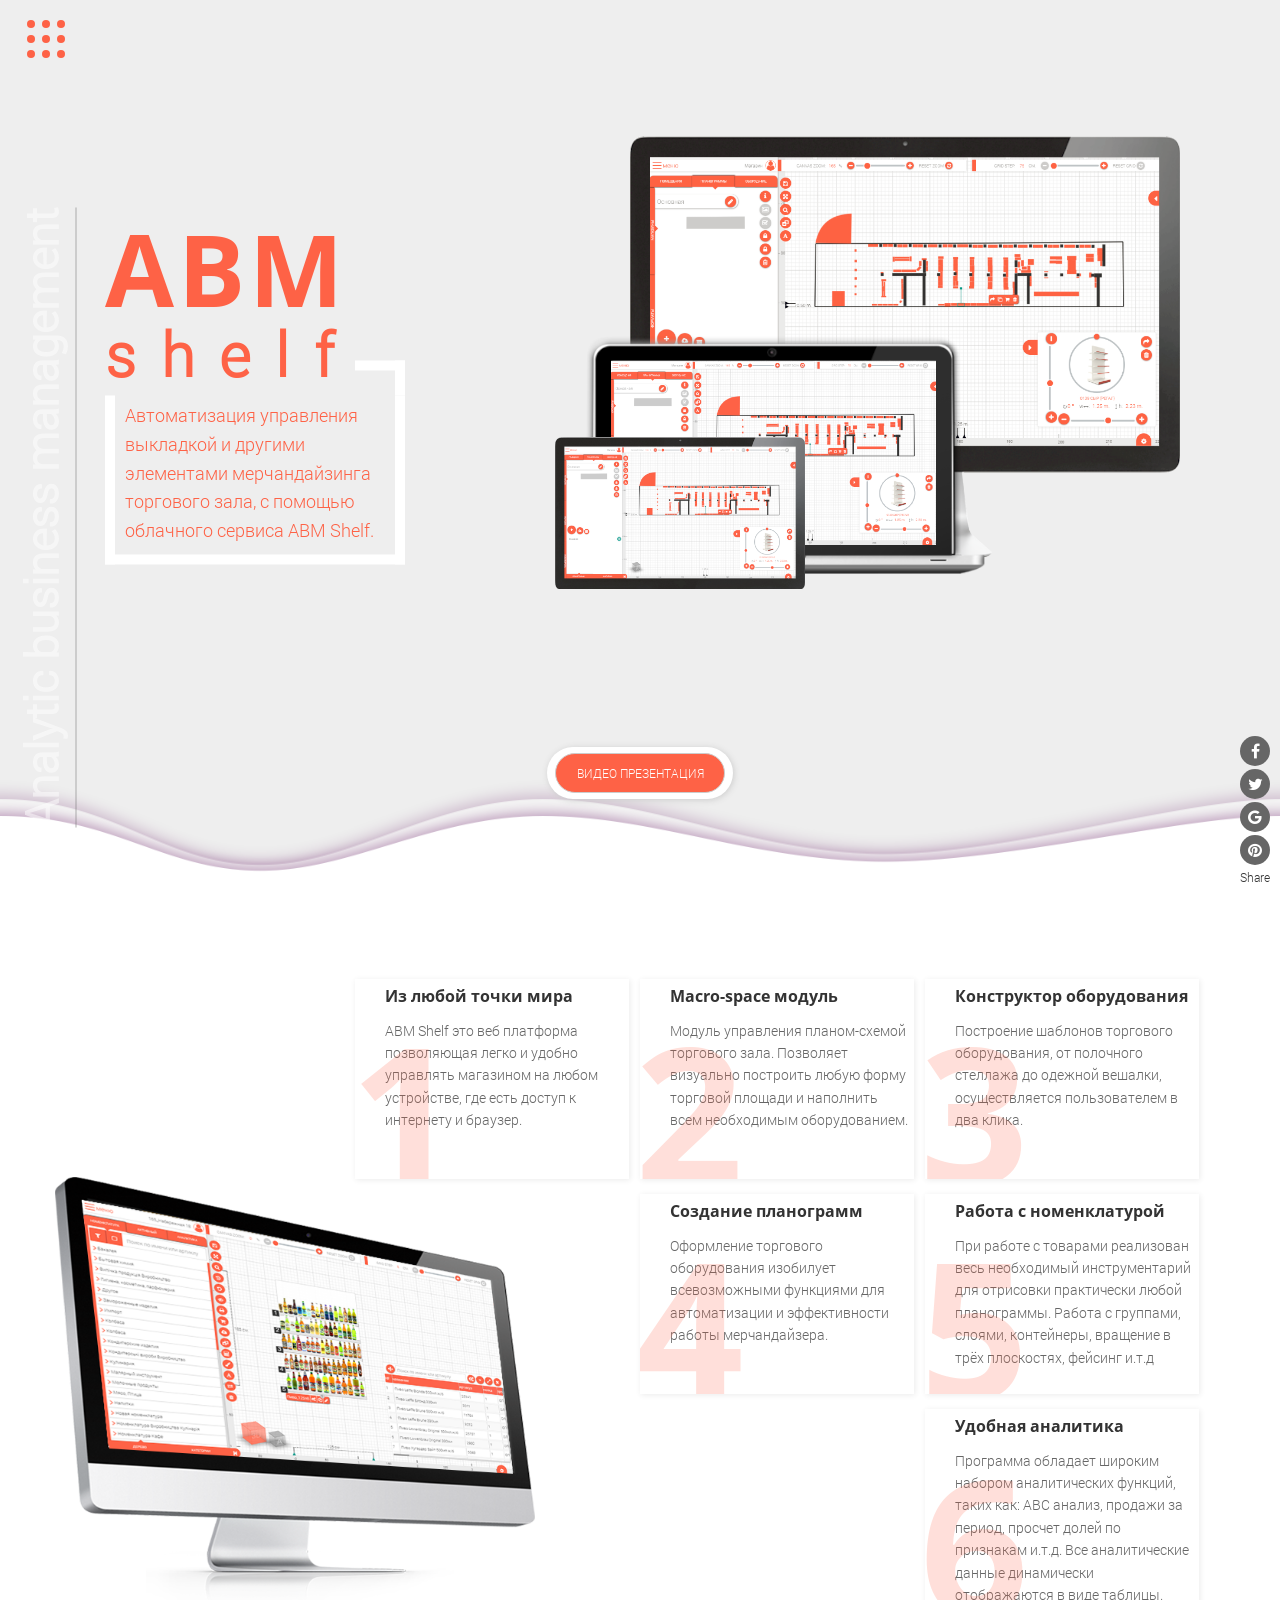
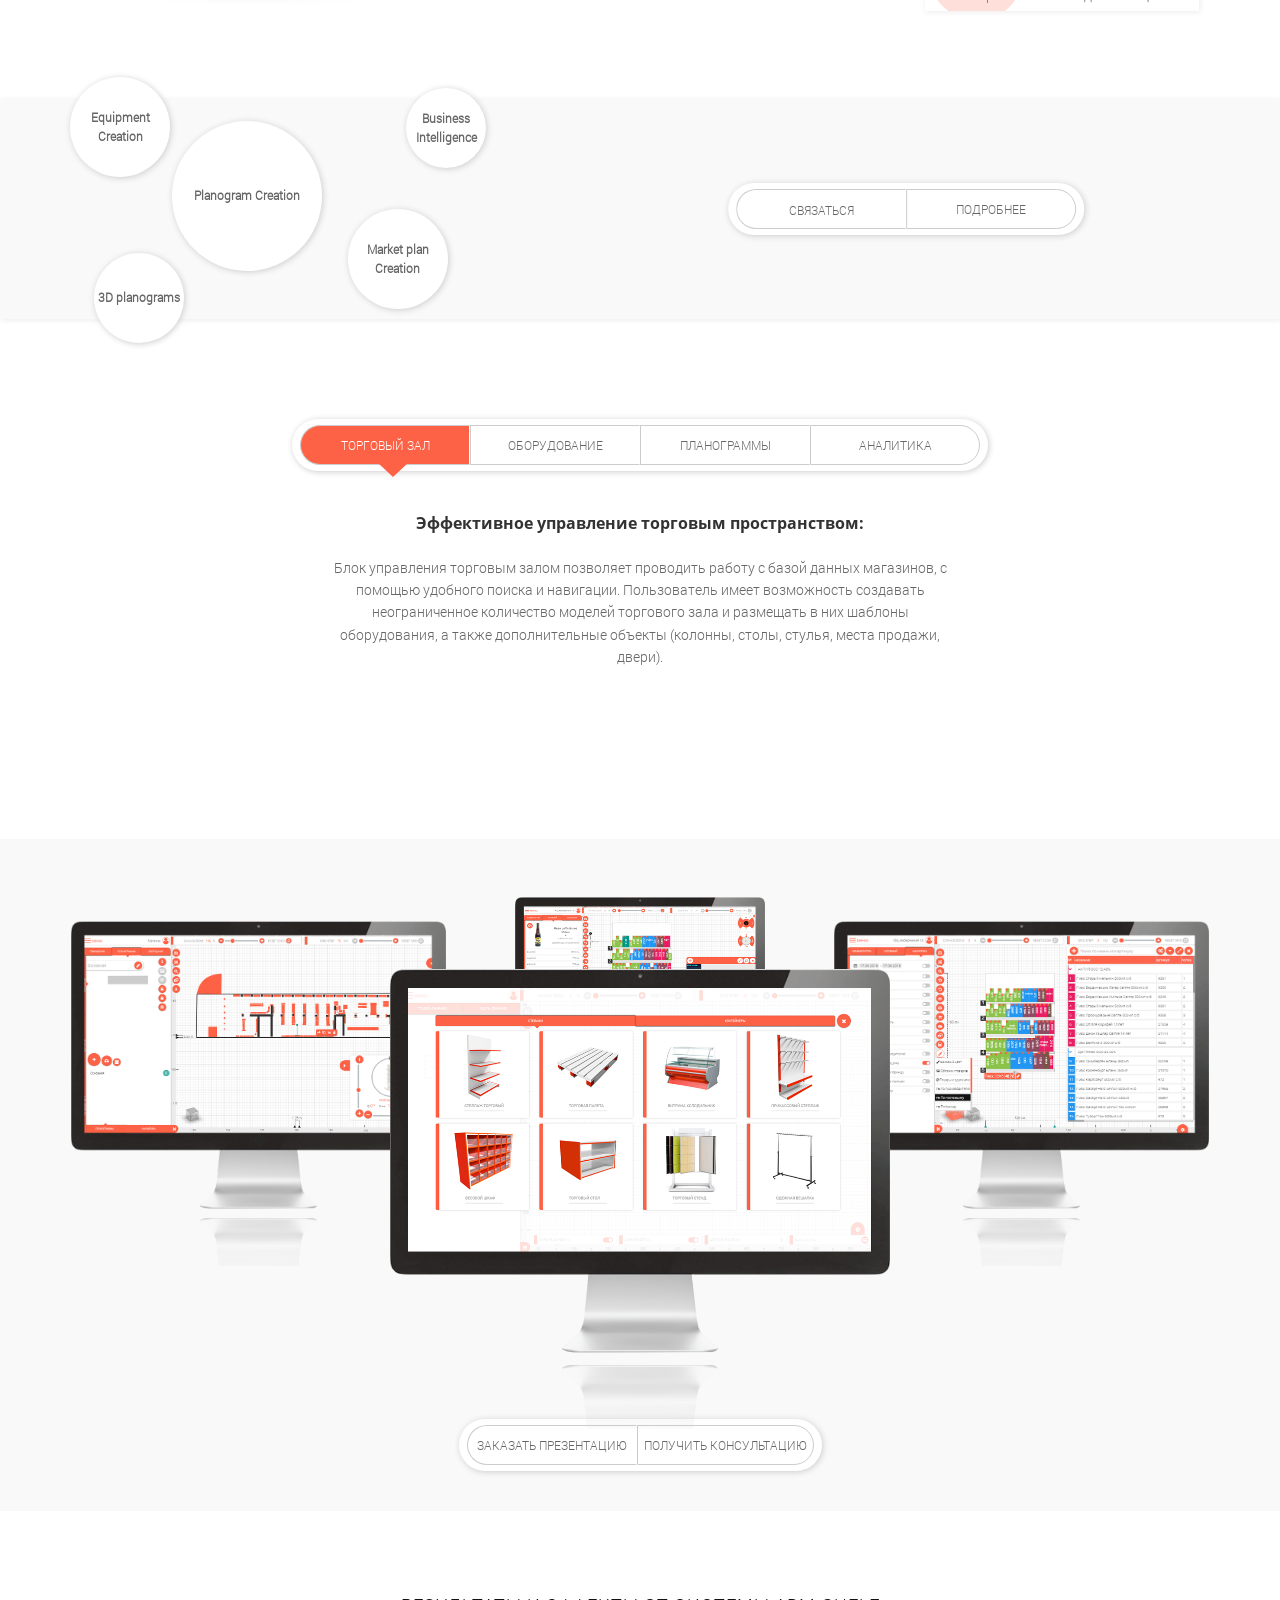
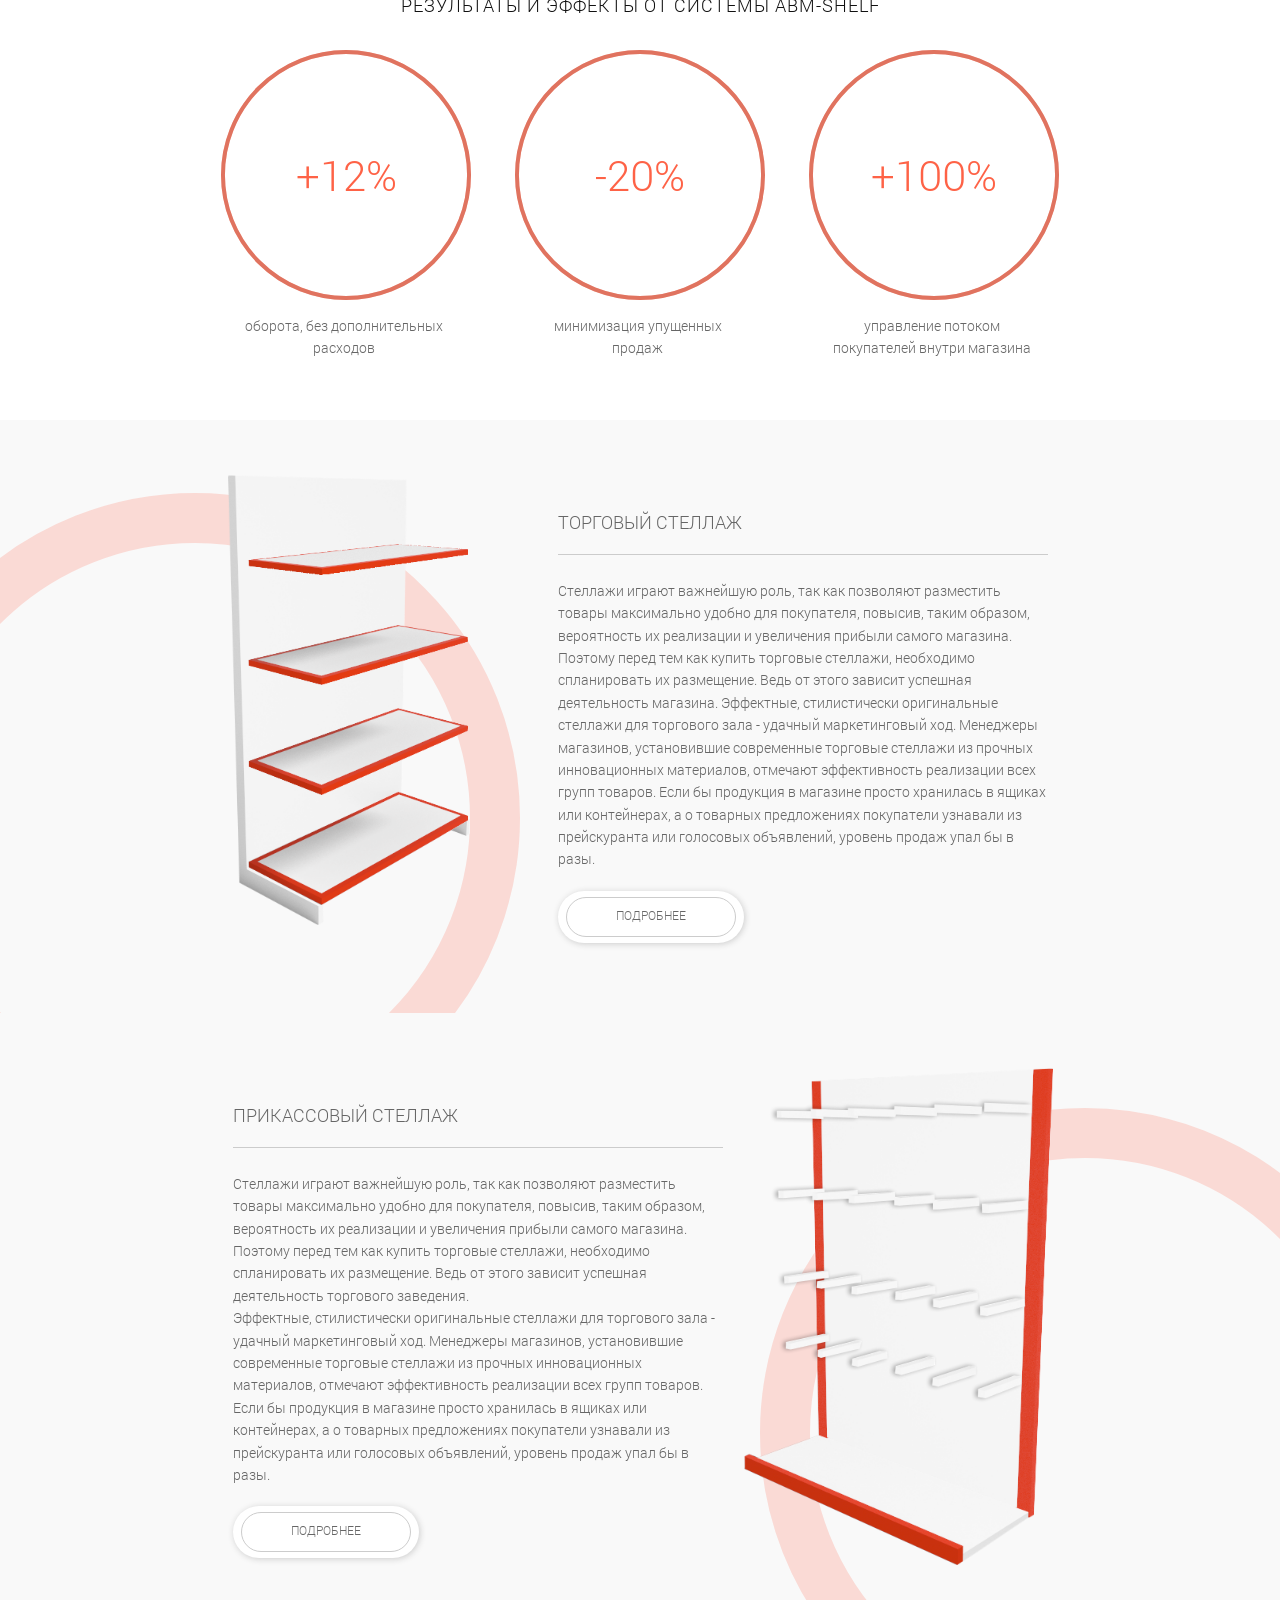
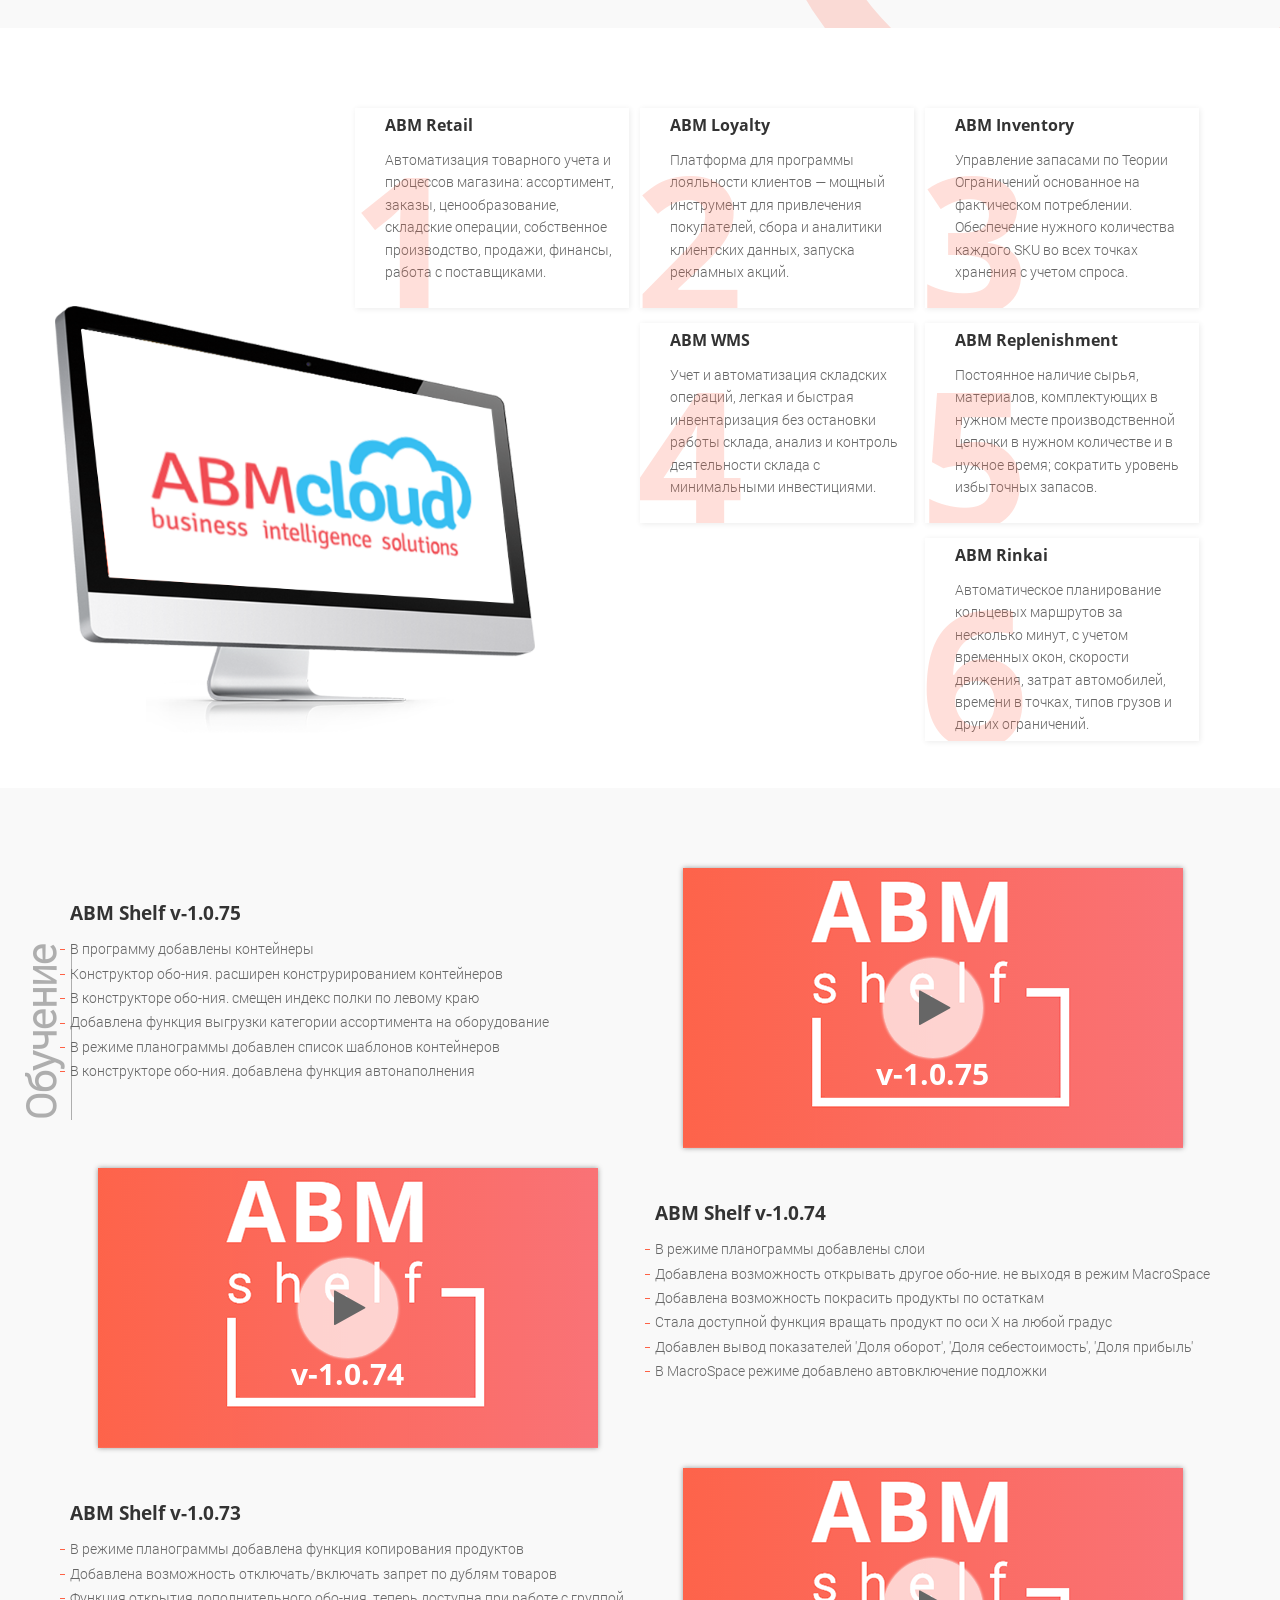
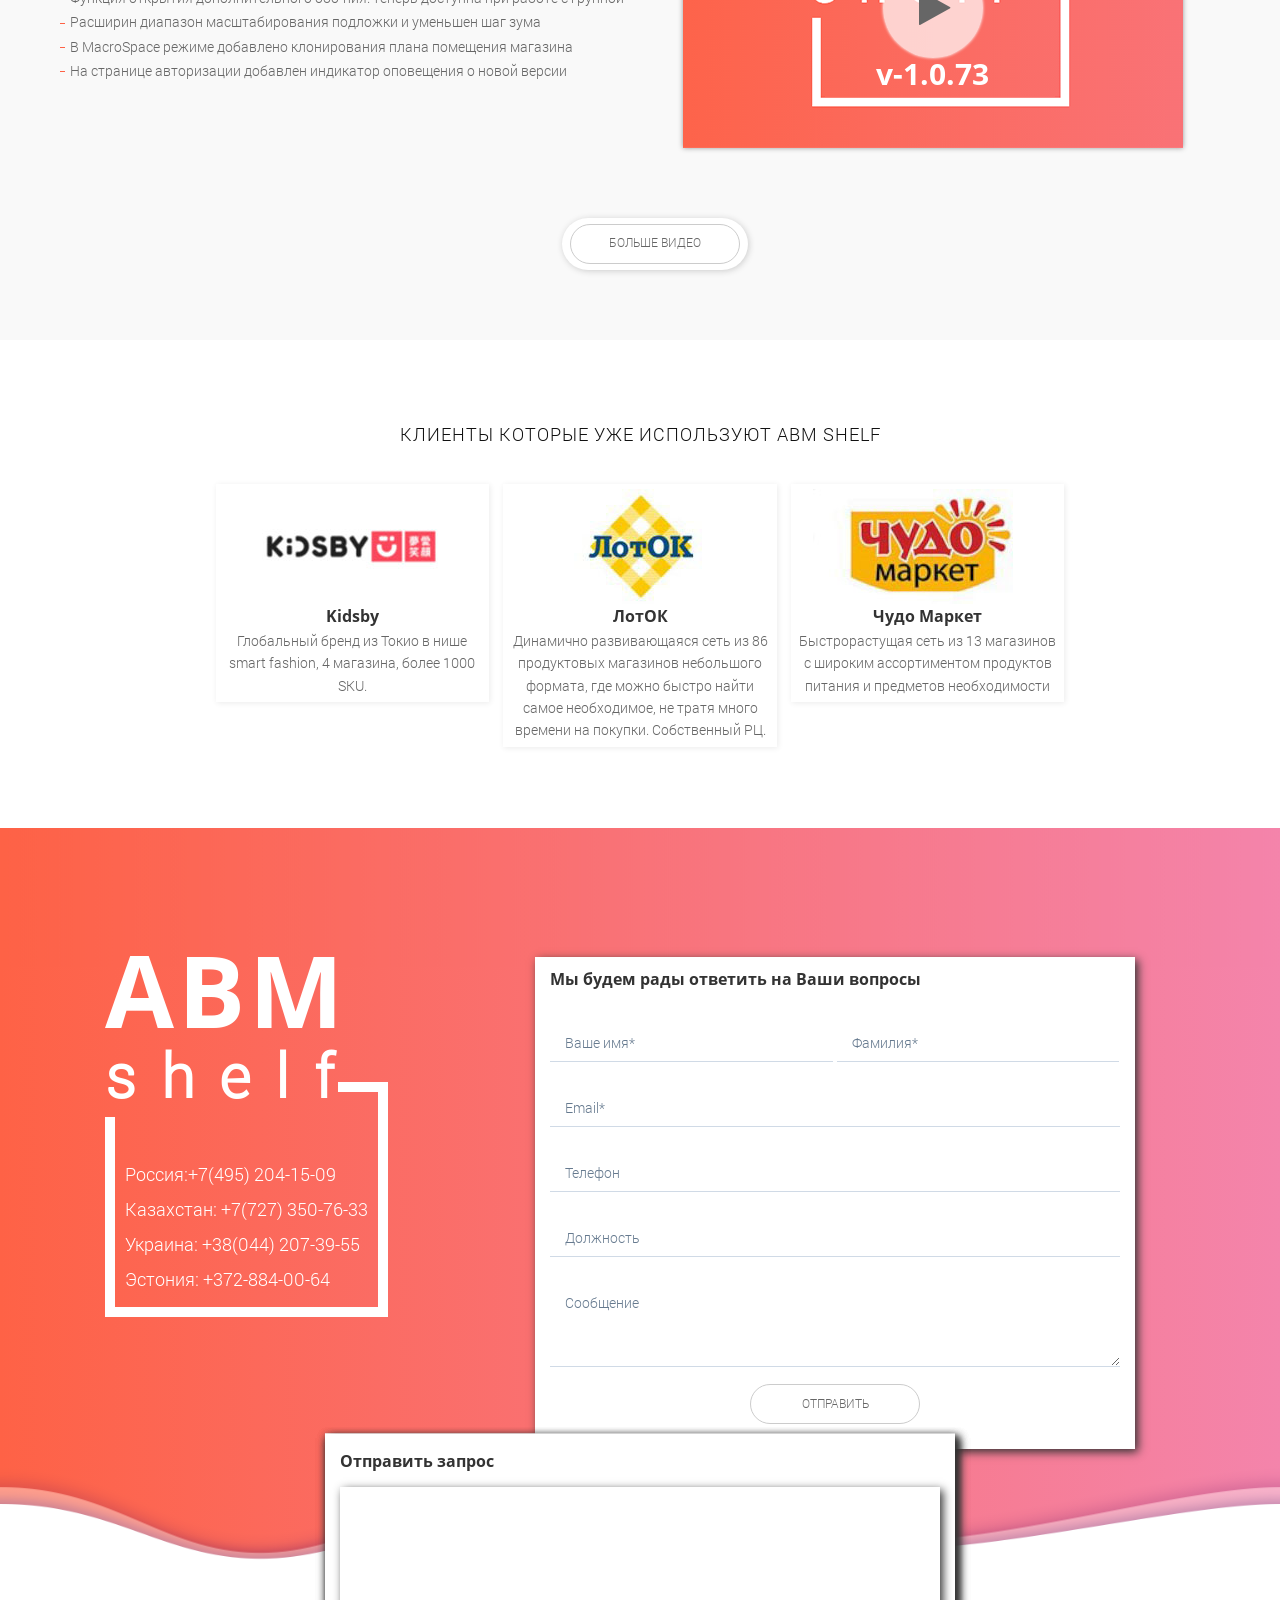
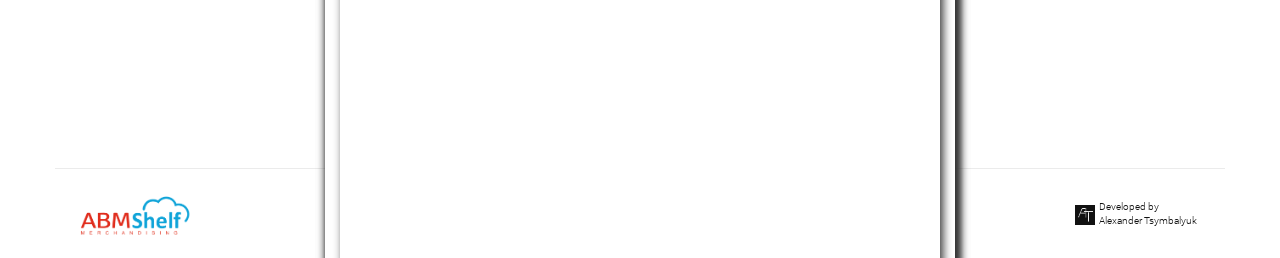
==== commit 3af2f9cc: "complate abm-shelf" ====
--- a/abm-shelf/index.html
+++ b/abm-shelf/index.html
@@ -94,7 +94,7 @@
               <ul class="mt4">
                 <li data-index='1' class="advan-item">
                   <h4 class="mb1">Из любой точки мира</h4>
-                  <p class="text">ABM Shelf ето веб платформа позволяющая легко и удобно управлять магазином на любом устройстве где есть доступ к интернету и браузер.</p>
+                  <p class="text">ABM Shelf это веб платформа позволяющая легко и удобно управлять магазином на любом устройстве, где есть доступ к интернету и браузер.</p>
                 </li>
                 <li data-index='2' class="advan-item">
                   <h4 class="mb1">Macro-space модуль</h4>
@@ -421,6 +421,7 @@
               </div>
               <div class="col-sm-8">
                 <form>
+                  <h4 class="mb2">Мы будем рады ответить на Ваши вопросы</h4>
                   <div class="form-group half">
                     <input type="text" value="" name="firstName" id="firstName" placeholder="First name">
                     <label for="firstName">Ваше имя*</label>
@@ -471,6 +472,7 @@
       <div class="svg-popup-content">
         <h4 class="mb2">Отправить запрос</h4>
         <form>
+          <h4 class="mb2">Мы будем рады ответить на Ваши вопросы</h4>
           <div class="form-group half">
             <input type="text" value="" name="firstName" id="firstName" placeholder="First name">
             <label for="firstName">Ваше имя*</label>
@@ -506,6 +508,7 @@
       <div class="svg-popup-content">
         <h4 class="mb2">Отправить запрос</h4>
         <form>
+          <h4 class="mb2">Мы будем рады ответить на Ваши вопросы</h4>
           <div class="form-group half">
             <input type="text" value="" name="firstName" id="firstName" placeholder="First name">
             <label for="firstName">Ваше имя*</label>
@@ -541,6 +544,7 @@
       <div class="svg-popup-content">
         <h4 class="mb2">Отправить запрос</h4>
         <form>
+          <h4 class="mb2">Мы будем рады ответить на Ваши вопросы</h4>
           <div class="form-group half">
             <input type="text" value="" name="firstName" id="firstName" placeholder="First name">
             <label for="firstName">Ваше имя*</label>
--- a/abm-shelf/css/header.min.css
+++ b/abm-shelf/css/header.min.css
@@ -1 +1 @@
-.clrp,menu{padding:0}header nav ul li a:before,menu:before{content:''}.btn,.title{text-transform:uppercase}.card,.img-wrap{overflow:hidden}@font-face{font-family:RobotoRegular;font-style:normal;font-weight:400;src:url(../fonts/RobotoRegular/RobotoRegular.eot?#iefix) format("embedded-opentype"),url(../fonts/RobotoRegular/RobotoRegular.woff) format("woff"),url(../fonts/RobotoRegular/RobotoRegular.ttf) format("truetype")}@font-face{font-family:RobotoLight;font-style:normal;font-weight:400;src:url(../fonts/RobotoLight/RobotoLight.eot?#iefix) format("embedded-opentype"),url(../fonts/RobotoLight/RobotoLight.woff) format("woff"),url(../fonts/RobotoLight/RobotoLight.ttf) format("truetype")}@font-face{font-family:OpenSansBold;font-style:normal;font-weight:400;src:url(../fonts/OpenSansBold/OpenSansBold.eot?#iefix) format("embedded-opentype"),url(../fonts/OpenSansBold/OpenSansBold.woff) format("woff"),url(../fonts/OpenSansBold/OpenSansBold.ttf) format("truetype")}menu:before{background:#fe6246;background:-webkit-linear-gradient(left,#fe6246 0,#f484ab 100%);background:-webkit-gradient(linear,left top,right top,from(#fe6246),to(#f484ab));background:linear-gradient(to right,#fe6246 0,#f484ab 100%);filter:progid:DXImageTransform.Microsoft.gradient( startColorstr='#fe6246', endColorstr='#f484ab', GradientType=1 )}body{font-size:16px;min-width:320px;position:relative;line-height:1.6;font-family:RobotoLight,sans-serif;overflow-x:hidden}.hidden{display:none}.mt0{margin-top:0!important}.mb0{margin-bottom:0!important}.mt1{margin-top:10px}.mb1{margin-bottom:10px}.mt2{margin-top:20px}.mb2{margin-bottom:20px}.mt3{margin-top:30px}.mb3{margin-bottom:30px}.mt4{margin-top:40px}.mb4{margin-bottom:40px}.mt6{margin-top:60px}.mb6{margin-bottom:60px}.mt8{margin-top:80px}.mb8{margin-bottom:80px}.right{text-align:right}.left{text-align:left}.btn,.center{text-align:center}.text{font-size:14px;font-family:RobotoLight;color:#666}h1,h2,h3,h4,h5,h6{font-family:OpenSansBold,sans-serif}h1,h2,h3,h4,h5,h6,p,ul{margin:0;padding:0;list-style-type:none}button,input,textarea{outline:0;border:none}.title{margin-bottom:10px;letter-spacing:1px;color:#111;font-size:18px;font-weight:100;font-family:RobotoLight}.title span{padding-bottom:15px;border-bottom:1px solid #ccc}.subtitle{font-size:18px;line-height:24px;color:#666;margin-bottom:25px}header{margin-top:-2px}header.active nav{left:0}header.active nav li a{padding-left:100px}header.active .soc-block li a{opacity:1}header.active .soc-block li:nth-child(1) a{top:460px;left:50px}header.active .soc-block li:nth-child(2) a{top:480px;left:90px}header.active .soc-block li:nth-child(3) a{top:495px;left:133px}header.active .soc-block li:nth-child(4) a{top:502px;left:177px}header.active .soc-block li:nth-child(5) a{top:503px;left:222px}header.active .soc-block li:nth-child(6) a{top:496px;left:266px}header .soc-block{position:fixed;top:0;left:0;z-index:1000}header .soc-block li a{display:block;position:absolute;width:30px;height:30px;-webkit-border-radius:50%;border-radius:50%;background-color:#fff;color:#111;text-align:center;-webkit-box-shadow:1px 0 2px #666;box-shadow:1px 0 2px #666;-webkit-transition:all .3s;transition:all .3s;left:-30px;top:0;opacity:0}header .soc-block li a:hover{background-color:#111;color:#fff}header nav{position:fixed;top:110px;left:-500px;width:100%;max-width:350px;z-index:1000;-webkit-transition:left .3s;transition:left .3s}header nav ul{padding-left:10px}header nav ul li a{position:relative;color:#fff;display:block;padding:5px 10px;-webkit-transition:padding .3s;transition:padding .3s}header nav ul li a:before{position:absolute;bottom:50%;left:0;width:90px;height:1px;background-color:#fff;-webkit-transition:width .3s;transition:width .3s}menu,menu:before{-webkit-transition:all .3s}header nav ul li a:hover{padding-left:115px;-webkit-transition-delay:0s!important;transition-delay:0s!important}header nav ul li a:hover:before{width:102px}header nav ul li:nth-child(2) a{-webkit-transition-delay:50ms;transition-delay:50ms}header nav ul li:nth-child(3) a{-webkit-transition-delay:.1s;transition-delay:.1s}header nav ul li:nth-child(4) a{-webkit-transition-delay:.15s;transition-delay:.15s}header nav ul li:nth-child(5) a{-webkit-transition-delay:.2s;transition-delay:.2s}header nav ul li:nth-child(6) a{-webkit-transition-delay:.25s;transition-delay:.25s}header nav ul li:nth-child(7) a{-webkit-transition-delay:.3s;transition-delay:.3s}header nav ul li:nth-child(8) a{-webkit-transition-delay:.35s;transition-delay:.35s}header.bubble menu.active>span{background-color:#FE6246}header.bubble menu:before{background:#fff}header.bubble nav ul li a:before,menu.bubble span{background-color:#FE6246}header.bubble nav ul li a{color:#FE6246}menu{position:fixed;width:50px;height:40px;margin:0;left:20px;top:20px;z-index:101;cursor:pointer;transition:all .3s}menu:before{position:absolute;top:-165px;left:-165px;width:150px;height:150px;-webkit-border-radius:50%;border-radius:50%;transition:all .3s;-webkit-box-shadow:1px 1px 3px #e2e2e2;box-shadow:1px 1px 3px #e2e2e2}menu.bubble.active span,menu>span{background-color:#fff}menu.active:before{top:-130px;left:-130px;width:650px;height:650px;-webkit-box-shadow:1px 1px 20px #666;box-shadow:1px 1px 20px #666}menu.active>span:nth-child(1){top:5px;right:30px}menu.active>span:nth-child(2){right:40px!important;top:-5px}menu.active>span:nth-child(3){top:5px;right:10px!important}menu.active>span:nth-child(4){top:35px!important;right:40px}menu.active>span:nth-child(6){top:-5px!important;right:0!important}menu.active>span:nth-child(7){right:30px;top:25px!important}menu.active>span:nth-child(8){right:0!important;top:35px!important}menu.active>span:nth-child(9){top:25px!important;right:10px!important}menu>span{top:0;right:35px;position:absolute;width:8px;height:8px;-webkit-border-radius:50%;border-radius:50%;-webkit-transition:all .3s;transition:all .3s}menu>span:nth-child(2){right:20px}menu>span:nth-child(3){right:5px}menu>span:nth-child(4){top:15px}menu>span:nth-child(5){right:20px;top:15px}menu>span:nth-child(6){right:5px;top:15px}menu>span:nth-child(7){top:30px}menu>span:nth-child(8){right:20px;top:30px}menu>span:nth-child(9){right:5px;top:30px}.btn{border:1px solid #ccc;color:#666;height:40px;line-height:35px;display:inline-block;background-color:transparent;min-width:170px;font-size:12px;-webkit-border-radius:25px;border-radius:25px;transition:all .3s;-webkit-transition:all .3s;-moz-transition:all .3s;-o-transition:all .3s}.btn:hover{background-color:#FE6246;border-color:#FE6246;color:#fff}.btn.full{display:block;background-color:#2CBC99;color:#fff;width:100%}.btn.full:hover{background-color:transparent;color:#2CBC99;border-color:#2CBC99}.btn.grey{border-color:#666;color:#666}.btn.grey:hover{background-color:#666;color:#fff}.btn.small{border:none;position:relative;color:#111;transition:padding .5s;-webkit-transition:padding .5s;-moz-transition:padding .5s;-o-transition:padding .5s}.btn.small:before{position:absolute;content:'\f105';font:normal normal normal 14px/1 FontAwesome;top:50%;right:-5px;font-size:26px;line-height:22px;text-align:right;color:#111;width:20px;height:24px;margin-top:-12px;-webkit-transition:right .5s;transition:right .5s}.btn.small:after{position:absolute;content:'';width:0;height:1px;background-color:#111;-webkit-transition:width .5s;transition:width .5s;left:0;bottom:2px}.btn.small:hover{background-color:transparent;padding-left:15px!important}.btn.small:hover:after{width:100%}.btn.small:hover:before{right:-15px}div.btn-wrap{padding:6px 8px;font-size:0;-webkit-border-radius:30px;border-radius:30px;-webkit-box-shadow:1px 1px 6px #ccc;box-shadow:1px 1px 6px #ccc;background-color:#fff;display:inline-block}div.btn-wrap.double .btn:first-child{-webkit-border-top-right-radius:0;border-top-right-radius:0;-webkit-border-bottom-right-radius:0;border-bottom-right-radius:0;border-right-color:#fff}div.btn-wrap.double .btn:last-child{-webkit-border-top-left-radius:0;border-top-left-radius:0;-webkit-border-bottom-left-radius:0;border-bottom-left-radius:0}div.btn-wrap.tabs .btn{position:relative;-webkit-border-radius:0;border-radius:0;border-right-color:#fff}div.btn-wrap.tabs .btn.active{background-color:#FE6246;color:#fff}div.btn-wrap.tabs .btn.active:before{position:absolute;content:'';bottom:-13px;left:50%;width:0;height:0;margin-left:-7px;border-style:solid;border-width:14px 15px 0;border-color:#FE6246 transparent transparent}div.btn-wrap.tabs .btn:first-child{-webkit-border-top-left-radius:30px;border-top-left-radius:30px;-webkit-border-bottom-left-radius:30px;border-bottom-left-radius:30px}div.btn-wrap.tabs .btn:last-child{-webkit-border-top-right-radius:30px;border-top-right-radius:30px;-webkit-border-bottom-right-radius:30px;border-bottom-right-radius:30px;border-right-color:#ccc}.img-wrap{position:relative;height:230px}.img-wrap.small img{width:100%}.img-wrap img{position:absolute;top:50%;left:50%;min-height:100%;-ms-transform:translate(-50%,-50%);transform:translate(-50%,-50%);-webkit-transform:translate(-50%,-50%);-moz-transform:translate(-50%,-50%);-o-transform:translate(-50%,-50%);transition:-webkit-transform .8s;transition:transform .8s;transition:transform .8s,-webkit-transform .8s;-webkit-transition:transform .8s;-moz-transition:transform .8s;-o-transition:transform .8s}.img-wrap img:hover{-ms-transform:translate(-50%,-50%) scale(1.2);transform:translate(-50%,-50%) scale(1.2);-webkit-transform:translate(-50%,-50%) scale(1.2);-moz-transform:translate(-50%,-50%) scale(1.2);-o-transform:translate(-50%,-50%) scale(1.2)}.card{-webkit-box-shadow:0 0 4px #ccc;box-shadow:0 0 4px #ccc;margin:5px;position:relative;-webkit-border-radius:6px;border-radius:6px}.card.hover{transition:-webkit-box-shadow .3s;transition:box-shadow .3s;transition:box-shadow .3s,-webkit-box-shadow .3s;-webkit-transition:box-shadow .3s;-moz-transition:box-shadow .3s;-o-transition:box-shadow .3s}.card.hover:before{position:absolute;content:"";width:100%;height:80px;bottom:-80px;z-index:1;background-image:-webkit-linear-gradient(top,rgba(255,255,255,0) 0,#fff 40%,#fff 100%);background-image:-webkit-gradient(linear,left top,left bottom,from(rgba(255,255,255,0)),color-stop(40%,#fff),to(white));background-image:linear-gradient(to bottom,rgba(255,255,255,0) 0,#fff 40%,#fff 100%)}.card.hover:hover{-webkit-box-shadow:0 0 8px #666;box-shadow:0 0 8px #666}.card.hover:hover:before{bottom:0}.card.hover:hover .descr .btn{bottom:5px;z-index:100}.card.hover .descr{height:130px}.card.hover .descr .btn{position:absolute;left:50%;margin-left:-85px;bottom:-50px}.card .descr{padding:10px 5px;height:230px;position:relative}.card .descr h3{color:#111}.card .descr p{color:#666;margin-bottom:14px}.card .descr .btn{display:block;margin:0 auto;max-width:170px}.pagination.light ul.pagination{font-size:0}.pagination.light ul.pagination li{border-bottom:1px solid #2CBC99}.pagination.light ul.pagination li.control{border:none}.pagination.light ul.pagination li.control:hover a{-webkit-box-shadow:none;box-shadow:none}.pagination.light ul.pagination li.active a,.pagination.light ul.pagination li:hover a{border:none;-webkit-box-shadow:inset 0 -3px 0 #2CBC99;box-shadow:inset 0 -3px 0 #2CBC99}.pagination.light ul.pagination li a{border:none;font-size:16px}.pagination ul.pagination{margin-top:20px;text-align:center}.pagination ul.pagination li{display:inline-block}.pagination ul.pagination li a{line-height:45px;width:45px;background-color:#fff;border:1px solid #ccc;display:block;text-align:center;color:#ccc;transition:all .3s;-webkit-transition:all .3s;-moz-transition:all .3s;-o-transition:all .3s}.pagination ul.pagination li.active a,.pagination ul.pagination li:hover a{border:1px solid #2CBC99;color:#2CBC99}.block{min-height:300px;position:relative}.content-block{max-width:600px;position:absolute;top:50%;left:50%;-ms-transform:translateX(-50%) translateY(-50%);transform:translateX(-50%) translateY(-50%);-webkit-transform:translateX(-50%) translateY(-50%);-moz-transform:translateX(-50%) translateY(-50%);-o-transform:translateX(-50%) translateY(-50%)}+.clrp,menu{padding:0}.title,.white{font-weight:100}header nav ul li a:before,menu:before{content:''}.btn,.title{text-transform:uppercase}.card,.img-wrap{overflow:hidden}@font-face{font-family:RobotoRegular;font-style:normal;font-weight:400;src:url(../fonts/RobotoRegular/RobotoRegular.eot?#iefix) format("embedded-opentype"),url(../fonts/RobotoRegular/RobotoRegular.woff) format("woff"),url(../fonts/RobotoRegular/RobotoRegular.ttf) format("truetype")}@font-face{font-family:RobotoLight;font-style:normal;font-weight:400;src:url(../fonts/RobotoLight/RobotoLight.eot?#iefix) format("embedded-opentype"),url(../fonts/RobotoLight/RobotoLight.woff) format("woff"),url(../fonts/RobotoLight/RobotoLight.ttf) format("truetype")}@font-face{font-family:OpenSansBold;font-style:normal;font-weight:400;src:url(../fonts/OpenSansBold/OpenSansBold.eot?#iefix) format("embedded-opentype"),url(../fonts/OpenSansBold/OpenSansBold.woff) format("woff"),url(../fonts/OpenSansBold/OpenSansBold.ttf) format("truetype")}menu:before{background:#fe6246;background:-webkit-linear-gradient(left,#fe6246 0,#f484ab 100%);background:-webkit-gradient(linear,left top,right top,from(#fe6246),to(#f484ab));background:linear-gradient(to right,#fe6246 0,#f484ab 100%);filter:progid:DXImageTransform.Microsoft.gradient( startColorstr='#fe6246', endColorstr='#f484ab', GradientType=1 )}body{font-size:16px;min-width:320px;position:relative;line-height:1.6;font-family:RobotoLight,sans-serif;overflow-x:hidden}.text,.white{font-family:RobotoLight}.hidden{display:none}.mt0{margin-top:0!important}.mb0{margin-bottom:0!important}.mt1{margin-top:10px}.mb1{margin-bottom:10px}.mt2{margin-top:20px}.mb2{margin-bottom:20px}.mt3{margin-top:30px}.mb3{margin-bottom:30px}.mt4{margin-top:40px}.mb4{margin-bottom:40px}.mt6{margin-top:60px}.mb6{margin-bottom:60px}.mt8{margin-top:80px}.mb8{margin-bottom:80px}.right{text-align:right}.left{text-align:left}.btn,.center{text-align:center}.text{font-size:14px;color:#666}.white{color:#fff}h1,h2,h3,h4,h5,h6{font-family:OpenSansBold,sans-serif}h1,h2,h3,h4,h5,h6,p,ul{margin:0;padding:0;list-style-type:none}button,input,textarea{outline:0;border:none}.title{margin-bottom:10px;letter-spacing:1px;color:#111;font-size:18px;font-family:RobotoLight}.title span{padding-bottom:15px;border-bottom:1px solid #ccc}.subtitle{font-size:18px;line-height:24px;color:#666;margin-bottom:25px}header{margin-top:-2px}header.active nav{left:0}header.active nav li a{padding-left:100px}header.active .soc-block li a{opacity:1}header.active .soc-block li:nth-child(1) a{top:460px;left:50px}header.active .soc-block li:nth-child(2) a{top:480px;left:90px}header.active .soc-block li:nth-child(3) a{top:495px;left:133px}header.active .soc-block li:nth-child(4) a{top:502px;left:177px}header.active .soc-block li:nth-child(5) a{top:503px;left:222px}header.active .soc-block li:nth-child(6) a{top:496px;left:266px}header .soc-block{position:fixed;top:0;left:0;z-index:1000}header .soc-block li a{display:block;position:absolute;width:30px;height:30px;-webkit-border-radius:50%;border-radius:50%;background-color:#fff;color:#111;text-align:center;-webkit-box-shadow:1px 0 2px #666;box-shadow:1px 0 2px #666;-webkit-transition:all .3s;transition:all .3s;left:-30px;top:0;opacity:0}header .soc-block li a:hover{background-color:#111;color:#fff}header nav{position:fixed;top:110px;left:-500px;width:100%;max-width:350px;z-index:1000;-webkit-transition:left .3s;transition:left .3s}header nav ul{padding-left:10px}header nav ul li a{position:relative;color:#fff;display:block;padding:5px 10px;-webkit-transition:padding .3s;transition:padding .3s}header nav ul li a:before{position:absolute;bottom:50%;left:0;width:90px;height:1px;background-color:#fff;-webkit-transition:width .3s;transition:width .3s}menu,menu:before{-webkit-transition:all .3s}header nav ul li a:hover{padding-left:115px;-webkit-transition-delay:0s!important;transition-delay:0s!important}header nav ul li a:hover:before{width:102px}header nav ul li:nth-child(2) a{-webkit-transition-delay:50ms;transition-delay:50ms}header nav ul li:nth-child(3) a{-webkit-transition-delay:.1s;transition-delay:.1s}header nav ul li:nth-child(4) a{-webkit-transition-delay:.15s;transition-delay:.15s}header nav ul li:nth-child(5) a{-webkit-transition-delay:.2s;transition-delay:.2s}header nav ul li:nth-child(6) a{-webkit-transition-delay:.25s;transition-delay:.25s}header nav ul li:nth-child(7) a{-webkit-transition-delay:.3s;transition-delay:.3s}header nav ul li:nth-child(8) a{-webkit-transition-delay:.35s;transition-delay:.35s}header.bubble menu.active>span{background-color:#FE6246}header.bubble menu:before{background:#fff}header.bubble nav ul li a:before,menu.bubble span{background-color:#FE6246}header.bubble nav ul li a{color:#FE6246}menu{position:fixed;width:50px;height:40px;margin:0;left:20px;top:20px;z-index:101;cursor:pointer;transition:all .3s}menu:before{position:absolute;top:-165px;left:-165px;width:150px;height:150px;-webkit-border-radius:50%;border-radius:50%;transition:all .3s;-webkit-box-shadow:1px 1px 3px #e2e2e2;box-shadow:1px 1px 3px #e2e2e2}menu.bubble.active span{background-color:#fff}menu.active:before{top:-130px;left:-130px;width:650px;height:650px;-webkit-box-shadow:1px 1px 20px #666;box-shadow:1px 1px 20px #666}menu.active>span:nth-child(1){top:5px;right:30px}menu.active>span:nth-child(2){right:40px!important;top:-5px}menu.active>span:nth-child(3){top:5px;right:10px!important}menu.active>span:nth-child(4){top:35px!important;right:40px}menu.active>span:nth-child(6){top:-5px!important;right:0!important}menu.active>span:nth-child(7){right:30px;top:25px!important}menu.active>span:nth-child(8){right:0!important;top:35px!important}menu.active>span:nth-child(9){top:25px!important;right:10px!important}menu>span{top:0;right:35px;position:absolute;width:8px;height:8px;-webkit-border-radius:50%;border-radius:50%;background-color:#FE6246;-webkit-transition:all .3s;transition:all .3s}menu>span:nth-child(2){right:20px}menu>span:nth-child(3){right:5px}menu>span:nth-child(4){top:15px}menu>span:nth-child(5){right:20px;top:15px}menu>span:nth-child(6){right:5px;top:15px}menu>span:nth-child(7){top:30px}menu>span:nth-child(8){right:20px;top:30px}menu>span:nth-child(9){right:5px;top:30px}.btn{border:1px solid #ccc;color:#666;height:40px;line-height:35px;display:inline-block;background-color:transparent;min-width:170px;font-size:12px;-webkit-border-radius:25px;border-radius:25px;transition:all .3s;-webkit-transition:all .3s;-moz-transition:all .3s;-o-transition:all .3s}.btn:hover{background-color:#FE6246;border-color:#FE6246;color:#fff}.btn.full{display:block;background-color:#2CBC99;color:#fff;width:100%}.btn.full:hover{background-color:transparent;color:#2CBC99;border-color:#2CBC99}.btn.grey{border-color:#666;color:#666}.btn.grey:hover{background-color:#666;color:#fff}.btn.small{border:none;position:relative;color:#111;transition:padding .5s;-webkit-transition:padding .5s;-moz-transition:padding .5s;-o-transition:padding .5s}.btn.small:before{position:absolute;content:'\f105';font:normal normal normal 14px/1 FontAwesome;top:50%;right:-5px;font-size:26px;line-height:22px;text-align:right;color:#111;width:20px;height:24px;margin-top:-12px;-webkit-transition:right .5s;transition:right .5s}.btn.small:after{position:absolute;content:'';width:0;height:1px;background-color:#111;-webkit-transition:width .5s;transition:width .5s;left:0;bottom:2px}.btn.small:hover{background-color:transparent;padding-left:15px!important}.btn.small:hover:after{width:100%}.btn.small:hover:before{right:-15px}div.btn-wrap{padding:6px 8px;font-size:0;-webkit-border-radius:30px;border-radius:30px;-webkit-box-shadow:1px 1px 6px #ccc;box-shadow:1px 1px 6px #ccc;background-color:#fff;display:inline-block}div.btn-wrap.double .btn:first-child{-webkit-border-top-right-radius:0;border-top-right-radius:0;-webkit-border-bottom-right-radius:0;border-bottom-right-radius:0;border-right-color:#fff}div.btn-wrap.double .btn:last-child{-webkit-border-top-left-radius:0;border-top-left-radius:0;-webkit-border-bottom-left-radius:0;border-bottom-left-radius:0}div.btn-wrap.tabs .btn{position:relative;-webkit-border-radius:0;border-radius:0;border-right-color:#fff}div.btn-wrap.tabs .btn.active{background-color:#FE6246;color:#fff}div.btn-wrap.tabs .btn.active:before{position:absolute;content:'';bottom:-13px;left:50%;width:0;height:0;margin-left:-7px;border-style:solid;border-width:14px 15px 0;border-color:#FE6246 transparent transparent}div.btn-wrap.tabs .btn:first-child{-webkit-border-top-left-radius:30px;border-top-left-radius:30px;-webkit-border-bottom-left-radius:30px;border-bottom-left-radius:30px}div.btn-wrap.tabs .btn:last-child{-webkit-border-top-right-radius:30px;border-top-right-radius:30px;-webkit-border-bottom-right-radius:30px;border-bottom-right-radius:30px;border-right-color:#ccc}.img-wrap{position:relative;height:230px}.img-wrap.small img{width:100%}.img-wrap img{position:absolute;top:50%;left:50%;min-height:100%;-ms-transform:translate(-50%,-50%);transform:translate(-50%,-50%);-webkit-transform:translate(-50%,-50%);-moz-transform:translate(-50%,-50%);-o-transform:translate(-50%,-50%);transition:-webkit-transform .8s;transition:transform .8s;transition:transform .8s,-webkit-transform .8s;-webkit-transition:transform .8s;-moz-transition:transform .8s;-o-transition:transform .8s}.img-wrap img:hover{-ms-transform:translate(-50%,-50%) scale(1.2);transform:translate(-50%,-50%) scale(1.2);-webkit-transform:translate(-50%,-50%) scale(1.2);-moz-transform:translate(-50%,-50%) scale(1.2);-o-transform:translate(-50%,-50%) scale(1.2)}.card{-webkit-box-shadow:0 0 4px #ccc;box-shadow:0 0 4px #ccc;margin:5px;position:relative;-webkit-border-radius:6px;border-radius:6px}.card.hover{transition:-webkit-box-shadow .3s;transition:box-shadow .3s;transition:box-shadow .3s,-webkit-box-shadow .3s;-webkit-transition:box-shadow .3s;-moz-transition:box-shadow .3s;-o-transition:box-shadow .3s}.card.hover:before{position:absolute;content:"";width:100%;height:80px;bottom:-80px;z-index:1;background-image:-webkit-linear-gradient(top,rgba(255,255,255,0) 0,#fff 40%,#fff 100%);background-image:-webkit-gradient(linear,left top,left bottom,from(rgba(255,255,255,0)),color-stop(40%,#fff),to(white));background-image:linear-gradient(to bottom,rgba(255,255,255,0) 0,#fff 40%,#fff 100%)}.card.hover:hover{-webkit-box-shadow:0 0 8px #666;box-shadow:0 0 8px #666}.card.hover:hover:before{bottom:0}.card.hover:hover .descr .btn{bottom:5px;z-index:100}.card.hover .descr{height:130px}.card.hover .descr .btn{position:absolute;left:50%;margin-left:-85px;bottom:-50px}.card .descr{padding:10px 5px;height:230px;position:relative}.card .descr h3{color:#111}.card .descr p{color:#666;margin-bottom:14px}.card .descr .btn{display:block;margin:0 auto;max-width:170px}.pagination.light ul.pagination{font-size:0}.pagination.light ul.pagination li{border-bottom:1px solid #2CBC99}.pagination.light ul.pagination li.control{border:none}.pagination.light ul.pagination li.control:hover a{-webkit-box-shadow:none;box-shadow:none}.pagination.light ul.pagination li.active a,.pagination.light ul.pagination li:hover a{border:none;-webkit-box-shadow:inset 0 -3px 0 #2CBC99;box-shadow:inset 0 -3px 0 #2CBC99}.pagination.light ul.pagination li a{border:none;font-size:16px}.pagination ul.pagination{margin-top:20px;text-align:center}.pagination ul.pagination li{display:inline-block}.pagination ul.pagination li a{line-height:45px;width:45px;background-color:#fff;border:1px solid #ccc;display:block;text-align:center;color:#ccc;transition:all .3s;-webkit-transition:all .3s;-moz-transition:all .3s;-o-transition:all .3s}.pagination ul.pagination li.active a,.pagination ul.pagination li:hover a{border:1px solid #2CBC99;color:#2CBC99}.block{min-height:300px;position:relative}.content-block{max-width:600px;position:absolute;top:50%;left:50%;-ms-transform:translateX(-50%) translateY(-50%);transform:translateX(-50%) translateY(-50%);-webkit-transform:translateX(-50%) translateY(-50%);-moz-transform:translateX(-50%) translateY(-50%);-o-transform:translateX(-50%) translateY(-50%)}
--- a/abm-shelf/css/main.min.css
+++ b/abm-shelf/css/main.min.css
@@ -1 +1 @@
-.tabs>ul li{display:inline-block;position:relative;vertical-align:top}.waveWrapper .waveWrapperInner{background:#fe6246;background:-webkit-linear-gradient(left,#fe6246 0,#f484ab 100%);background:-webkit-gradient(linear,left top,right top,from(#fe6246),to(#f484ab));background:linear-gradient(to right,#fe6246 0,#f484ab 100%);filter:progid:DXImageTransform.Microsoft.gradient( startColorstr='#fe6246', endColorstr='#f484ab', GradientType=1 )}.slider{margin-top:40px}.slider .item img{width:100%}.slider .owl-controls .owl-buttons{width:100%;position:absolute;height:40px;top:50%;margin-top:-20px}.share-btns-list a,footer .soc-block li a{width:30px;height:30px;line-height:30px;-webkit-transition:all .3s;text-align:center}.slider .owl-controls .owl-buttons .owl-prev{position:absolute;left:0;top:0}.slider .owl-controls .owl-buttons .owl-next{position:absolute;right:0;top:0}.share-btns-list{position:fixed;bottom:10px;right:10px;z-index:100}.share-btns-list li{margin-bottom:3px}.share-btns-list li:last-child{font-size:12px}.share-btns-list a{display:block;-webkit-border-radius:50%;border-radius:50%;background-color:#666;color:#fff;transition:all .3s}.share-btns-list a:hover{background-color:#fff;color:#111}footer a{color:#111}footer h3.center{text-transform:uppercase;font-size:18px;font-family:RobotoLight;font-weight:100}footer p.center{color:#666;font-size:14px}footer .footer-nav{padding:15px 0;background-color:#fff}footer .footer-nav .logo img{max-width:100%;max-height:50px}footer .soc-block{text-align:center;margin:30px 0}footer .soc-block li{display:inline-block;vertical-align:top;margin:5px 5px 0}footer .soc-block li a{display:block;-webkit-border-radius:50%;border-radius:50%;background-color:#333;color:#fff;transition:all .3s}footer .soc-block li a:hover{background-color:#fff;color:#111}.sectionTitle,.waveWrapper h2{color:#666;font-family:RobotoLight;z-index:100;opacity:.5}footer .copy{padding-top:20px;line-height:50px;border-top:1px solid #ebebeb}footer .dev{position:absolute;right:0;bottom:-45px;width:150px;height:40px;padding-left:24px;background-image:url(../img/copy.png);background-repeat:no-repeat;background-position:center left;line-height:14px!important;background-size:20px;font-size:10px;padding-top:5px}.preview-product,section{position:relative}footer .dev span{display:block}.preview-product{min-height:100vh}section .sectionTitle.active{left:40px}section .sectionTitle.active:before{width:100%;-webkit-transition-delay:.3s;transition-delay:.3s}.sectionTitle{position:absolute;top:300px;font-size:40px;left:-40px;-webkit-transform:rotate(-90deg);-ms-transform:rotate(-90deg);transform:rotate(-90deg);-webkit-transform-origin:left;-ms-transform-origin:left;transform-origin:left;-webkit-transition:all .3s;transition:all .3s}.sectionTitle:before,.waveWrapper{left:0;bottom:0;position:absolute}.sectionTitle:before{content:'';width:0;height:1px;background-color:#666;-webkit-transition:width .3s;transition:width .3s;-webkit-transition-delay:.3s;transition-delay:.3s}.waveWrapper{overflow:hidden;right:0;top:0;margin:auto}.waveWrapper .col-md-12{min-height:80vh}.waveWrapper h2{position:absolute;bottom:35px;left:40px;font-size:58px;border-bottom:1px solid #666;-webkit-transform:rotate(-90deg);-ms-transform:rotate(-90deg);transform:rotate(-90deg);-webkit-transform-origin:left;-ms-transform-origin:left;transform-origin:left}.waveWrapper .btn-presentation{position:absolute;bottom:100px;left:50%;z-index:100;-webkit-transform:translateX(-50%);-ms-transform:translateX(-50%);transform:translateX(-50%)}.waveWrapper .waveWrapperInner{position:absolute;width:100%;overflow:hidden;height:100%;bottom:-1px}.waveWrapper .waveWrapperInner.bgTop{z-index:15;opacity:.5}.waveWrapper .waveWrapperInner.bgMiddle{z-index:10;opacity:.75}.waveWrapper .waveWrapperInner.bgBottom{z-index:5}.waveWrapper .waveWrapperInner .wave{position:absolute;left:0;width:200%;height:100%;background-repeat:repeat no-repeat;background-position:0 bottom;-webkit-transform-origin:center bottom;-ms-transform-origin:center bottom;transform-origin:center bottom}.waveWrapper .waveWrapperInner .wave.waveTop{background-size:50% 100px}.waveWrapper .waveWrapperInner .wave.waveMiddle{background-size:50% 120px}.waveWrapper .waveWrapperInner .wave.waveBottom{background-size:50% 100px}.waveWrapper.waveAnimation .waveTop{animation:move-wave 3s;-webkit-animation:move-wave 3s;-webkit-animation-delay:1s;animation-delay:1s}.waveWrapper.waveAnimation .waveMiddle{-webkit-animation:move_wave 10s linear infinite;animation:move_wave 10s linear infinite}.waveWrapper.waveAnimation .waveBottom{-webkit-animation:move_wave 15s linear infinite;animation:move_wave 15s linear infinite}.waveWrapper .parralax-devices{position:absolute;top:45%;right:100px;height:310px;z-index:100;-webkit-transform:translateY(-50%);-ms-transform:translateY(-50%);transform:translateY(-50%)}.waveWrapper .parralax-devices img{position:absolute}.waveWrapper .parralax-devices img:nth-child(1){width:550px;right:0;bottom:0}.waveWrapper .parralax-devices img:nth-child(2){width:425px;right:195px;bottom:-15px}.waveWrapper .parralax-devices img:nth-child(3){width:250px;right:375px;bottom:-30px}.videoWrapper{position:relative;width:600px;height:426px;margin:-15px -15px 0}.videoWrapper .videoIframe{position:absolute;top:0;right:0;left:0;width:100%;height:100%}.videoWrapper button{color:transparent;background-color:transparent}.title-wrap{position:absolute;top:55%;left:50px;-webkit-transform:translateY(-50%);-ms-transform:translateY(-50%);transform:translateY(-50%);z-index:100}.title-wrap h1{font-size:100px;line-height:85px;letter-spacing:4px;color:#fff;font-family:OpenSansBold}.title-wrap h1 span{display:block;font-size:60px;letter-spacing:25px;font-family:RobotoLight}.title-wrap p,.title-wrap ul{position:relative;max-width:300px;padding:40px 10px 10px;font-size:18px;color:#fff;border:10px solid #fff;border-top:none}.title-wrap p:before,.title-wrap ul:before{position:absolute;content:'';top:-35px;right:-10px;width:50px;height:35px;border-top:10px solid #fff;border-right:10px solid #fff}.advan-item{width:24%;min-height:200px;display:inline-block;vertical-align:top;padding:5px;-webkit-box-shadow:1px 1px 6px #ebebeb;box-shadow:1px 1px 6px #ebebeb}.clients{padding:40px 0}.clients .title{margin-bottom:35px}.clients li.advan-item{margin:0 5px}.advantages.active ul li.advan-item:before{bottom:0}.advantages .col-md-12{min-height:680px}.advantages ul{position:relative}.advantages ul li.advan-item{position:absolute;padding-left:30px;overflow:hidden}.advantages ul li.advan-item:hover .btn-wrap{bottom:10px}.advantages ul li.advan-item:before{position:absolute;content:attr(data-index);bottom:-160px;left:-5px;font-size:190px;line-height:135px;font-family:OpenSansBold;color:#FE6246;opacity:.2;-webkit-transition:bottom .4s;transition:bottom .4s}.advantages ul li.advan-item:nth-child(1){top:0;left:25%}.advantages ul li.advan-item:nth-child(2){top:0;left:50%}.advantages ul li.advan-item:nth-child(3){top:0;left:75%}.advantages ul li.advan-item:nth-child(4){top:215px;left:50%}.advantages ul li.advan-item:nth-child(5){top:215px;left:75%}.advantages ul li.advan-item:nth-child(6){top:430px;left:75%}.advantages ul li.advan-item .btn-wrap{position:absolute;bottom:-80px;left:50%;margin-left:-93px;-webkit-transition:bottom .3s;transition:bottom .3s}.advantages .advantages-prewiev{position:absolute;bottom:0;left:0;max-width:480px}section.fast-order{background-color:#f9f9f9;-webkit-box-shadow:1px 1px 6px #ebebeb;box-shadow:1px 1px 6px #ebebeb}section.fast-order .container .row>div{min-height:220px}section.fast-order div.btn-wrap{position:absolute;top:50%;left:50%;-webkit-transform:translate(-30%,-50%);-ms-transform:translate(-30%,-50%);transform:translate(-30%,-50%)}section.fast-order div.btn-wrap a,section.fast-order div.btn-wrap button{vertical-align:-webkit-baseline-middle;line-height:38px}section.fast-order div.buble-wrpap .item{position:absolute;-webkit-box-shadow:1px 1px 6px #ccc;box-shadow:1px 1px 6px #ccc;-webkit-border-radius:50%;border-radius:50%;width:100px;height:100px;top:50%;background-color:#fff;font-size:12px}section.fast-order div.buble-wrpap .item span{position:absolute;width:100%;top:50%;text-align:center;-webkit-transform:translateY(-50%);-ms-transform:translateY(-50%);transform:translateY(-50%)}section.fast-order div.buble-wrpap .item:nth-child(1){top:-10%}section.fast-order div.buble-wrpap .item:nth-child(2){width:150px;height:150px;top:10%;left:30%}section.fast-order div.buble-wrpap .item:nth-child(3){top:-5%;left:90%;width:80px;height:80px}section.fast-order div.buble-wrpap .item:nth-child(4){left:75%}section.fast-order div.buble-wrpap .item:nth-child(5){top:70%;left:10%;width:90px;height:90px}section.functionality{height:400px;overflow:hidden}section.functionality ul{max-width:750px;margin:0 auto;text-align:left}section.functionality ul li{list-style-type:disc;list-style-position:inside;margin-bottom:5px}section.functionality .tab-content{position:relative;min-height:285px;max-width:630px;margin:0 auto;overflow:hidden}section.equipments{min-height:540px;padding:70px 0;background-color:#f9f9f9;overflow:hidden;position:relative}section.equipments:before{position:absolute;content:'';bottom:-130px;width:650px;height:650px;border:50px solid #FE6246;-webkit-border-radius:50%;border-radius:50%;opacity:.2}section.equipments.cashe-rack.active .equip-parts img,section.equipments.trading-rack.active .equip-parts img{opacity:1}section.equipments .text{max-width:490px;display:inline-block;text-align:left}section.equipments .subtitle{position:relative;padding-bottom:20px;text-transform:uppercase;font-size:18px;font-weight:100;font-family:RobotoLight;border-bottom:1px solid #ccc}section.equipments.trading-rack:before{left:-130px}section.equipments.trading-rack .equip-parts img{left:20px}section.equipments.trading-rack .equip-parts img:nth-child(1){height:450px;width:242px;left:0}section.equipments.trading-rack .equip-parts img:nth-child(2){-webkit-transition-delay:.15s;transition-delay:.15s}section.equipments.trading-rack .equip-parts img:nth-child(3){-webkit-transition-delay:.3s;transition-delay:.3s}section.equipments.trading-rack .equip-parts img:nth-child(4){-webkit-transition-delay:.45s;transition-delay:.45s}section.equipments.trading-rack .equip-parts img:nth-child(5){-webkit-transition-delay:.6s;transition-delay:.6s}section.equipments.trading-rack.active .equip-parts img:nth-child(1){bottom:0}section.equipments.trading-rack.active .equip-parts img:nth-child(2){bottom:20px}section.equipments.trading-rack.active .equip-parts img:nth-child(3){bottom:130px}section.equipments.trading-rack.active .equip-parts img:nth-child(4){bottom:240px}section.equipments.trading-rack.active .equip-parts img:nth-child(5){bottom:350px}section.equipments.cashe-rack:before{right:-130px}section.equipments.cashe-rack .equip-parts img{right:0}section.equipments.cashe-rack .equip-parts img:nth-child(1){height:450px;width:242px;right:0}section.equipments.cashe-rack .equip-parts img:nth-child(2){width:285px;right:24px;-webkit-transition-delay:.15s;transition-delay:.15s}section.equipments.cashe-rack .equip-parts img:nth-child(3){width:250px;right:26px;-webkit-transition-delay:.3s;transition-delay:.3s}section.equipments.cashe-rack .equip-parts img:nth-child(4){width:265px;right:19px;-webkit-transition-delay:.45s;transition-delay:.45s}section.equipments.cashe-rack.active .equip-parts img:nth-child(1){bottom:0}section.equipments.cashe-rack.active .equip-parts img:nth-child(2){bottom:-47px}section.equipments.cashe-rack.active .equip-parts img:nth-child(3){bottom:115px}section.equipments.cashe-rack.active .equip-parts img:nth-child(4){bottom:300px}section.equipments .equip-parts{position:relative;height:460px;width:300px;display:inline-block;margin-top:-25px}section.equipments .equip-parts img{position:absolute;bottom:-150px;width:220px;opacity:0;-webkit-transition:bottom .3s,opacity .2s;transition:bottom .3s,opacity .2s}section.video{padding:60px 0 70px;background-color:#f9f9f9}section.video .container:first-child div.video-wrap:before{left:-15%;bottom:-60%;border-bottom:1px dashed #FE6246;border-right:1px dashed #FE6246}section.video .container:last-child div.video-wrap:before{left:-57%;bottom:50%;border-bottom:1px dashed #FE6246;border-left:1px dashed #FE6246}section.video .container ul li{margin-bottom:2px;position:relative}section.video .container ul li:before{position:absolute;content:'';width:5px;height:1px;background-color:#FE6246;left:-10px;top:50%}section.video div.video-wrap{position:relative;z-index:1}section.video div.video-wrap:before{position:absolute;content:'';width:65%;height:60%;z-index:-1}section.video div.video-wrap .play-video{position:absolute;top:50%;left:50%;width:100px;height:100px;background-color:rgba(255,255,255,.7);line-height:100px;font-size:60px;font-size:40px;text-indent:4px;color:#666;-webkit-border-radius:50%;border-radius:50%;-webkit-box-shadow:0 0 3px #fff;box-shadow:0 0 3px #fff;-webkit-transform:translate(-50%,-50%);-ms-transform:translate(-50%,-50%);transform:translate(-50%,-50%);-webkit-transition:all .3s;transition:all .3s}section.video div.video-wrap .play-video:hover{background-color:#fff}section.video div.video-wrap .play-video.active{width:30px;height:30px;line-height:26px;top:0;left:0;-webkit-transform:none;-ms-transform:none;transform:none;font-size:14px;text-indent:0;background-color:#FE6246;color:#fff}section.video div.video-wrap .play-video.active i:before{content:"\f04c"}section.video div.video-wrap video{display:block;margin:0 auto;max-width:500px;-webkit-box-shadow:1px 1px 6px #ccc;box-shadow:1px 1px 6px #ccc}section.video .text{position:relative;background-color:#f9f9f9;z-index:10}section.video .videoWrapper{position:relative;width:100%;max-width:500px;height:0;margin:0 auto;padding-top:280px;-webkit-box-shadow:0 0 5px #999;box-shadow:0 0 5px #999}section.video .videoWrapper.videoWrapperActive button{width:30px;height:30px;line-height:26px;top:-33px;left:-33px;-webkit-transform:none;-ms-transform:none;transform:none;text-indent:0;background-image:none!important;color:#fff;-webkit-border-radius:50%;border-radius:50%}section.video .videoWrapper.videoWrapperActive button:after{font-size:0}section.video .videoWrapper.videoWrapperActive button i{font-size:14px;width:30px;height:30px;line-height:30px;background-color:#FE6246;padding:0;text-indent:0;color:#fff}section.video .videoWrapper.videoWrapperActive button i:before{content:"\f04c"}section.video .videoWrapper.videoWrapperActive button i:hover{background-color:#FE6246}section.video .videoWrapper .videoIframe,section.video .videoWrapper .videoPoster{position:absolute;top:0;right:0;left:0;width:100%;height:100%}section.video .videoWrapper button{-webkit-transition:all .3s;transition:all .3s}section.video .videoWrapper button:after{position:absolute;content:attr(data-version);width:100%;left:0;bottom:50px;text-align:center;font-size:30px;font-weight:600;font-family:OpenSansBold;color:#fff}section.video .videoWrapper button i{position:absolute;top:50%;left:50%;width:100px;height:100px;background-color:rgba(255,255,255,.7);line-height:100px;font-size:60px;font-size:40px;text-indent:4px;color:#666;-webkit-border-radius:50%;border-radius:50%;-webkit-box-shadow:0 0 3px #fff;box-shadow:0 0 3px #fff;-webkit-transform:translate(-50%,-50%);-ms-transform:translate(-50%,-50%);transform:translate(-50%,-50%);-webkit-transition:all .3s;transition:all .3s}section.video .videoWrapper button i:hover{background-color:#fff}section.video .videoWrapper button i.active{width:30px;height:30px;line-height:26px;top:0;left:0;-webkit-transform:none;-ms-transform:none;transform:none;font-size:14px;text-indent:0;background-color:#FE6246;color:#fff}.results{padding:20px 0 40px}.results .progress{position:relative;width:250px;height:250px;margin:20px;display:inline-block;vertical-align:top}.results .progress .result{position:absolute;top:50%;left:50%;font-size:42px;color:#FE6246;-webkit-transform:translate(-50%,-50%);-ms-transform:translate(-50%,-50%);transform:translate(-50%,-50%)}.results .progress .text{position:absolute;bottom:-60px;left:7%;width:84%}.screenshots{padding:40px 0;background-color:#f9f9f9}.screenshots #showcase{height:500px;overflow:visible!important}.screenshots #showcase img{max-width:500px}.contacts form,.svg-popup-content form{max-width:600px}.contacts{position:relative;padding:130px 0}.contacts .waveWrapper{z-index:-1}.contacts form{padding:10px 15px;background-color:#fff;-webkit-box-shadow:3px 3px 9px #333;box-shadow:3px 3px 9px #333}.contacts div.col-sm-4{min-height:500px}.contacts .title-wrap{top:35%}.contacts .title-wrap ul li{font-family:RobotoLight;line-height:35px}.contacts .title-wrap ul li a{color:#fff;position:relative;display:inline-block}.contacts .title-wrap ul li a:hover:before{width:100%;right:0}.contacts .title-wrap ul li a:before{position:absolute;content:'';right:50%;bottom:0;width:0%;height:1px;background-color:#fff;-webkit-transition:all .3s;transition:all .3s}@-webkit-keyframes move_wave{0%{-webkit-transform:translateX(0) translateZ(0) scaleY(1);transform:translateX(0) translateZ(0) scaleY(1)}50%{-webkit-transform:translateX(-25%) translateZ(0) scaleY(.55);transform:translateX(-25%) translateZ(0) scaleY(.55)}100%{-webkit-transform:translateX(-50%) translateZ(0) scaleY(1);transform:translateX(-50%) translateZ(0) scaleY(1)}}@keyframes move_wave{0%{-webkit-transform:translateX(0) translateZ(0) scaleY(1);transform:translateX(0) translateZ(0) scaleY(1)}50%{-webkit-transform:translateX(-25%) translateZ(0) scaleY(.55);transform:translateX(-25%) translateZ(0) scaleY(.55)}100%{-webkit-transform:translateX(-50%) translateZ(0) scaleY(1);transform:translateX(-50%) translateZ(0) scaleY(1)}}.preloader-wrap{min-height:160px;position:relative}.preloader-wrap .preloader{position:absolute;width:100%;height:100%}.preloader-wrap .preloader.gif{background-image:url(../img/ajax_loader.gif);background-repeat:no-repeat;background-position:50% 50%}.preloader-wrap .preloader.css{border:2px solid transparent;border-top-color:#2CBC99;-webkit-border-radius:50%;border-radius:50%;display:block;margin:40px auto;width:70px;height:70px;position:relative;top:50%;-webkit-animation:spin 2s linear infinite;animation:spin 2s linear infinite}.preloader-wrap .preloader.css:before{border:2px solid transparent;border-top-color:#FE6246;-webkit-border-radius:50%;border-radius:50%;content:"";position:absolute;top:5px;right:5px;bottom:5px;left:5px;-webkit-animation:spin 3s linear infinite;animation:spin 3s linear infinite}.preloader-wrap .preloader.css:after{border:2px solid transparent;border-top-color:#ccc;-webkit-border-radius:50%;border-radius:50%;content:"";position:absolute;top:15px;left:15px;bottom:15px;right:15px;-webkit-animation:spin 1.5s linear infinite;animation:spin 1.5s linear infinite}@-webkit-keyframes spin{0%{-webkit-transform:rotate(0);-ms-transform:rotate(0);transform:rotate(0)}100%{-webkit-transform:rotate(360deg);-ms-transform:rotate(360deg);transform:rotate(360deg)}}@keyframes spin{0%{-webkit-transform:rotate(0);-ms-transform:rotate(0);transform:rotate(0)}100%{-webkit-transform:rotate(360deg);-ms-transform:rotate(360deg);transform:rotate(360deg)}}::-webkit-input-placeholder{color:transparent}:-moz-placeholder{color:transparent}::-moz-placeholder{color:transparent}:-ms-input-placeholder{color:transparent}form{margin:0 auto}form .form-group{display:inline-block;margin-bottom:15px;margin-top:15px;position:relative;width:100%}form .form-group.half{width:49.6%}form input:disabled{background:#f0f8ff}form input[type=phone],form input[type=text],form input[type=email],form input[type=password],form textarea{width:100%;height:35px;padding:10px;-webkit-box-sizing:border-box;box-sizing:border-box;border-bottom:1px solid #d0dae6;color:#666;transition:all .3s;-webkit-transition:all .3s;-moz-transition:all .3s;-o-transition:all .3s}form input[type=phone]:focus,form input[type=text]:focus,form input[type=email]:focus,form input[type=password]:focus,form textarea:focus{border-bottom:1px solid #FE6246;-webkit-box-shadow:0 1px 6px 0 rgba(21,101,192,.3);box-shadow:0 1px 6px 0 rgba(21,101,192,.3)}form label{position:absolute;top:5px;left:15px;color:#667a8f;font-size:14px;transition:-webkit-transform .3s;transition:transform .3s;transition:transform .3s,-webkit-transform .3s;-webkit-transition:transform .3s;-moz-transition:transform .3s;-o-transition:transform .3s}form textarea{height:auto;min-height:80px}form input[type=phone]:focus+label,form input[type=phone]:not([value=""])+label,form input[type=text]:focus+label,form input[type=text]:not([value=""])+label,form input[type=email]:focus+label,form input[type=email]:not([value=""])+label,form input[type=password]:focus+label,form input[type=password]:not([value=""])+label,form textarea:focus+label,form textarea:not([value=""])+label{-ms-transform:translate(-6px,-30px);transform:translate(-6px,-30px);-webkit-transform:translate(-6px,-30px);-moz-transform:translate(-6px,-30px);-o-transform:translate(-6px,-30px);color:#FE6246}form select+label{position:absolute;top:0;left:88%;font-size:30px;line-height:40px;color:#2CBC99;width:32px;text-align:center;transition:-webkit-transform .3s;transition:transform .3s;transition:transform .3s,-webkit-transform .3s;-webkit-transition:transform .3s;-moz-transition:transform .3s;-o-transition:transform .3s}form input[type=checkbox],form input[type=radio]{position:absolute;overflow:hidden;clip:rect(0 0 0 0);height:1px;width:1px;margin:-1px;padding:0}form input[type=radio]+label{position:relative;display:inline-block;overflow:hidden;text-indent:-9999px;background:#ccc;width:20px;height:20px;cursor:pointer;-webkit-border-radius:100%;border-radius:100%;transition:all .3s;-webkit-transition:all .3s;-moz-transition:all .3s;-o-transition:all .3s}form input[type=radio]+label:before{content:'';position:absolute;display:block;height:8px;width:8px;top:50%;left:50%;background:#fff;-webkit-box-shadow:0 0 2px 2px rgba(0,0,0,.1);box-shadow:0 0 2px 2px rgba(0,0,0,.1);-webkit-border-radius:100%;border-radius:100%;transform:translateZ(0) translate(-50%,-50%) scale(0);-webkit-transform:translateZ(0) translate(-50%,-50%) scale(0);-moz-transform:translateZ(0) translate(-50%,-50%) scale(0);-o-transform:translateZ(0) translate(-50%,-50%) scale(0);transition:all .3s;-webkit-transition:all .3s;-moz-transition:all .3s;-o-transition:all .3s}form input[type=checkbox]:checked+label,form input[type=radio]:checked+label{background:#2CBC99}form input[type=radio]:checked+label:before{transform:translateZ(0) translate(-50%,-50%) scale(1);-webkit-transform:translateZ(0) translate(-50%,-50%) scale(1);-moz-transform:translateZ(0) translate(-50%,-50%) scale(1);-o-transform:translateZ(0) translate(-50%,-50%) scale(1)}form input[type=checkbox]+label{position:relative;display:inline-block;overflow:hidden;text-indent:-9999px;background:#ccc;width:40px;height:20px;cursor:pointer;-webkit-border-radius:100px;border-radius:100px;transition:all .3s;-webkit-transition:all .3s;-moz-transition:all .3s;-o-transition:all .3s}form input[type=checkbox]+label:before{content:'';position:absolute;display:block;top:0;right:0;bottom:0;left:0;background:#2CBC99;-webkit-border-radius:100px;border-radius:100px;transform:translateZ(0) scale(0);-webkit-transform:translateZ(0) scale(0);-moz-transform:translateZ(0) scale(0);-o-transform:translateZ(0) scale(0);transition:all .3s;-webkit-transition:all .3s;-moz-transition:all .3s;-o-transition:all .3s}form input[type=checkbox]+label:after{content:'';position:absolute;top:2px;left:2px;display:block;height:16px;width:16px;background:#fff;-webkit-box-shadow:0 0 2px 1px rgba(0,0,0,.2);box-shadow:0 0 2px 1px rgba(0,0,0,.2);-webkit-border-radius:100%;border-radius:100%;transform:translateZ(0) translateX(0);-webkit-transform:translateZ(0) translateX(0);-moz-transform:translateZ(0) translateX(0);-o-transform:translateZ(0) translateX(0);transition:all .3s;-webkit-transition:all .3s;-moz-transition:all .3s;-o-transition:all .3s}form input[type=checkbox]:checked+label:after{left:-webkit-calc(100% - 18px);left:calc(100% - 18px);transform:translateZ(0);-webkit-transform:translateZ(0);-moz-transform:translateZ(0);-o-transform:translateZ(0)}form select{text-indent:7px;height:45px;width:100%;display:inline-block;margin:0;border:1px solid #d0dae6;background-color:#fff;color:#666;padding-right:32px;cursor:pointer;-webkit-appearance:none;-moz-appearance:none;text-overflow:'';-ms-appearance:none;appearance:none!important;outline:0;-webkit-border-radius:3px;border-radius:3px;transition:all .3s;-webkit-transition:all .3s;-moz-transition:all .3s;-o-transition:all .3s}form select:focus{outline:0}form select:focus+label{-ms-transform:rotate(180deg);transform:rotate(180deg);-webkit-transform:rotate(180deg);-moz-transform:rotate(180deg);-o-transform:rotate(180deg)}*{-webkit-box-sizing:border-box;box-sizing:border-box}.input-number{width:47px;height:35px;margin-left:-5px;padding:0 12px;vertical-align:top;text-align:center;outline:0;pointer-events:none;border-top:1px solid #2CBC99;border-bottom:1px solid #2CBC99}.input-number-decrement,.input-number-increment{display:inline-block;height:35px;width:35px;background:#2CBC99;color:#fff;line-height:33px;text-align:center;font-weight:700;cursor:pointer;-webkit-user-select:none;-moz-user-select:none;-ms-user-select:none;user-select:none}.input-number-decrement:active,.input-number-increment:active{background:#111}.addui-slider{display:block;-webkit-box-sizing:border-box;box-sizing:border-box;position:relative}.addui-slider.addui-slider-horizontal{height:85px;padding-top:30px;margin:16px 25px}.addui-slider.addui-slider-horizontal .addui-slider-track{height:4px;width:100%;top:23px;left:0}.addui-slider.addui-slider-horizontal .addui-slider-track .addui-slider-range{width:auto;height:4px}.addui-slider.addui-slider-horizontal .addui-slider-track .addui-slider-handle{left:auto;top:-24px;-ms-transform:translateX(-50%);transform:translateX(-50%);-webkit-transform:translateX(-50%);-moz-transform:translateX(-50%);-o-transform:translateX(-50%)}.addui-slider *{-webkit-box-sizing:border-box;box-sizing:border-box}.addui-slider:not(.addui-slider-isrange){cursor:pointer}.addui-slider .output{position:absolute;bottom:-5px;width:100%;text-align:center;color:#111;font-size:16px}.addui-slider .addui-slider-track{display:block;position:relative;background:rgba(0,0,0,.38);-webkit-border-radius:4px;border-radius:4px}.addui-slider .addui-slider-track .addui-slider-range{display:block;background:#2CBC99;position:absolute;-webkit-border-radius:4px;border-radius:4px}.addui-slider .addui-slider-track .addui-slider-handle{display:block;width:50px;height:50px;background:rgba(44,188,153,0);-webkit-box-shadow:0 0 5px rgba(44,188,153,0);box-shadow:0 0 5px rgba(44,188,153,0);position:absolute;-webkit-border-radius:50px;border-radius:50px;cursor:pointer;z-index:0}.addui-slider .addui-slider-track .addui-slider-handle .addui-slider-value{display:block;background:rgba(44,188,153,0);width:40px;height:40px;-webkit-border-radius:50%;border-radius:50%;margin-top:0;color:#fff;opacity:0;pointer-events:none;position:absolute;z-index:1;left:5px;transition:all .4s;-webkit-transition:all .4s;-moz-transition:all .4s;-o-transition:all .4s}.addui-slider .addui-slider-track .addui-slider-handle .addui-slider-value span{display:block;width:100%;height:100%;font-size:14px!important;text-align:center;color:#fff;line-height:40px;position:absolute;z-index:1}.addui-slider .addui-slider-track .addui-slider-handle:hover{-webkit-box-shadow:0 0 5px rgba(44,188,153,.5);box-shadow:0 0 5px rgba(44,188,153,.5)}.addui-slider .addui-slider-track .addui-slider-handle:hover .addui-slider-value{background:rgba(44,188,153,.5);opacity:1;margin-top:-42px}.addui-slider .addui-slider-track .addui-slider-handle.addui-slider-handle-active{background:rgba(44,188,153,.5);-webkit-box-shadow:0 0 5px rgba(44,188,153,.5);box-shadow:0 0 5px rgba(44,188,153,.5)}.addui-slider .addui-slider-track .addui-slider-handle.addui-slider-handle-active .addui-slider-value{background:rgba(44,188,153,.75);opacity:1;margin-top:-42px}.addui-slider .addui-slider-track .addui-slider-handle:after{display:block;content:" ";width:20px;height:20px;background:#2CBC99;-webkit-border-radius:20px;border-radius:20px;position:relative;top:15px;left:15px}.popup,.tabs .tabs-wrap .tab{display:none}.addui-slider .addui-slider-track .addui-slider-handle:before{position:absolute;content:'';background-color:#fff;width:8px;height:8px;margin-top:-4px;margin-left:-4px;top:50%;left:50%;z-index:10;-webkit-border-radius:8px;border-radius:8px}#search,#search .w-search{position:relative}.addui-slider.addui-slider-vertical{height:120px;width:50px;margin:25px 16px}.addui-slider.addui-slider-vertical .output{bottom:50%;left:45%;-ms-transform:translateY(50%);transform:translateY(50%);-webkit-transform:translateY(50%);-moz-transform:translateY(50%);-o-transform:translateY(50%)}.addui-slider.addui-slider-vertical .addui-slider-track{height:100%;width:4px;top:0;left:23px}.addui-slider.addui-slider-vertical .addui-slider-track .addui-slider-range{width:4px;height:auto}.addui-slider.addui-slider-vertical .addui-slider-track .addui-slider-handle{left:-24px;top:auto;-ms-transform:translateY(50%);transform:translateY(50%);-webkit-transform:translateY(50%);-moz-transform:translateY(50%);-o-transform:translateY(50%)}.addui-slider.addui-slider-vertical .addui-slider-track .addui-slider-handle.addui-slider-handle-l{z-index:2}#search{padding-top:18px}#search .w-search input{width:185px;margin-right:30px;border:1px solid #ccc;height:28px;line-height:28px;text-indent:8px;color:#667a8f;padding:0}.popup .fade_out,.tabs>ul li{line-height:40px;cursor:pointer}#search .w-search .search-btn{position:absolute;right:0;top:0;width:30px;height:28px;background-color:transparent;border:1px solid #d0dae6;border-left:none;font-size:14px;color:#2CBC99;-webkit-border-radius:0 14px 14px 0;border-radius:0 14px 14px 0}.popup{position:fixed;top:0;left:0;width:100%;height:100%;z-index:1000;background-color:rgba(255,255,255,.8)}.popup .popup-content{position:absolute;max-width:600px;top:50%;left:50%;-ms-transform:translateX(-50%) translateY(-50%);transform:translateX(-50%) translateY(-50%);-webkit-transform:translateX(-50%) translateY(-50%);-moz-transform:translateX(-50%) translateY(-50%);-o-transform:translateX(-50%) translateY(-50%);transition:margin .6s;-webkit-transition:margin .6s;-moz-transition:margin .6s;-o-transition:margin .6s}.popup .popup-content.anim{margin-top:150px;opacity:0}.popup .fade_out{position:absolute;top:0;right:0;width:40px;height:40px;text-align:center;font-size:15px;color:#2CBC99;font-weight:700}.svg-popup-content{-webkit-box-shadow:3px 3px 9px #333;box-shadow:3px 3px 9px #333;-webkit-border-radius:0;border-radius:0;padding:15px 15px 0}.tabs>ul{border-bottom:1px solid #2CBC99}.tabs>ul li{padding:0 10px;text-transform:uppercase;font-size:14px}.tabs>ul li.active{background-color:#2CBC99;color:#fff}.tabs .tabs-wrap .tab:first-child{display:block}.tabs .tabs-wrap .tab:first-child .tab-content{opacity:1;filter:alpha(opacity=100);margin-top:0}.tabs .tabs-wrap .tab .tab-content{margin-top:150px;opacity:0;filter:alpha(opacity=0);transition:all .8s;-webkit-transition:all .8s;-moz-transition:all .8s;-o-transition:all .8s}.tabs .tabs-wrap .tab .tab-content.active{margin-top:0;opacity:1;filter:alpha(opacity=100)}@media only screen and (max-width:1367px){.waveWrapper h2{font-size:45px}}@media only screen and (max-width:768px){.animated{-webkit-transition-property:none!important;transition-property:none!important;-ms-transform:none!important;-webkit-transform:none!important;transform:none!important;-webkit-animation:none!important;animation:none!important}}+.tabs>ul li{display:inline-block;position:relative;vertical-align:top}.waveWrapper .waveWrapperInner{background:#fe6246;background:-webkit-linear-gradient(left,#fe6246 0,#f484ab 100%);background:-webkit-gradient(linear,left top,right top,from(#fe6246),to(#f484ab));background:linear-gradient(to right,#fe6246 0,#f484ab 100%);filter:progid:DXImageTransform.Microsoft.gradient( startColorstr='#fe6246', endColorstr='#f484ab', GradientType=1 )}.slider{margin-top:40px}.slider .item img{width:100%}.slider .owl-controls .owl-buttons{width:100%;position:absolute;height:40px;top:50%;margin-top:-20px}.share-btns-list a,footer .soc-block li a{width:30px;height:30px;line-height:30px;-webkit-transition:all .3s;text-align:center}.slider .owl-controls .owl-buttons .owl-prev{position:absolute;left:0;top:0}.slider .owl-controls .owl-buttons .owl-next{position:absolute;right:0;top:0}.share-btns-list{position:fixed;bottom:10px;right:10px;z-index:100}.share-btns-list li{margin-bottom:3px}.share-btns-list li:last-child{font-size:12px}.share-btns-list a{display:block;-webkit-border-radius:50%;border-radius:50%;background-color:#666;color:#fff;transition:all .3s}.share-btns-list a:hover{background-color:#fff;color:#111}footer a{color:#111}footer h3.center{text-transform:uppercase;font-size:18px;font-family:RobotoLight;font-weight:100}footer p.center{color:#666;font-size:14px}footer .footer-nav{padding:15px 0;background-color:#fff}footer .footer-nav .logo img{max-width:100%;max-height:50px}footer .soc-block{text-align:center;margin:30px 0}footer .soc-block li{display:inline-block;vertical-align:top;margin:5px 5px 0}footer .soc-block li a{display:block;-webkit-border-radius:50%;border-radius:50%;background-color:#333;color:#fff;transition:all .3s}footer .soc-block li a:hover{background-color:#fff;color:#111}.sectionTitle,.waveWrapper h2{color:#666;font-family:RobotoLight;z-index:100;opacity:.5}footer .copy{padding-top:20px;line-height:50px;border-top:1px solid #ebebeb}footer .dev{position:absolute;right:0;bottom:-45px;width:150px;height:40px;padding-left:24px;background-image:url(../img/copy.png);background-repeat:no-repeat;background-position:center left;line-height:14px!important;background-size:20px;font-size:10px;padding-top:5px}.preview-product,section{position:relative}footer .dev span{display:block}.preview-product{min-height:100vh}section .sectionTitle.active{left:40px}section .sectionTitle.active:before{width:100%;-webkit-transition-delay:.3s;transition-delay:.3s}.sectionTitle{position:absolute;top:300px;font-size:40px;left:-40px;-webkit-transform:rotate(-90deg);-ms-transform:rotate(-90deg);transform:rotate(-90deg);-webkit-transform-origin:left;-ms-transform-origin:left;transform-origin:left;-webkit-transition:all .3s;transition:all .3s}.sectionTitle:before,.waveWrapper{left:0;bottom:0;position:absolute}.sectionTitle:before{content:'';width:0;height:1px;background-color:#666;-webkit-transition:width .3s;transition:width .3s;-webkit-transition-delay:.3s;transition-delay:.3s}.waveWrapper{overflow:hidden;right:0;top:0;margin:auto}.waveWrapper .col-md-12{min-height:80vh}.waveWrapper h2{position:absolute;bottom:35px;left:40px;font-size:58px;border-bottom:1px solid #666;-webkit-transform:rotate(-90deg);-ms-transform:rotate(-90deg);transform:rotate(-90deg);-webkit-transform-origin:left;-ms-transform-origin:left;transform-origin:left}.waveWrapper .btn-presentation{position:absolute;bottom:100px;left:50%;z-index:100;-webkit-transform:translateX(-50%);-ms-transform:translateX(-50%);transform:translateX(-50%)}.waveWrapper .waveWrapperInner{position:absolute;width:100%;overflow:hidden;height:100%;bottom:-1px}.waveWrapper .waveWrapperInner.bgTop{z-index:15;opacity:.5}.waveWrapper .waveWrapperInner.bgMiddle{z-index:10;opacity:.75}.waveWrapper .waveWrapperInner.bgBottom{z-index:5}.waveWrapper .waveWrapperInner .wave{position:absolute;left:0;width:200%;height:100%;background-repeat:repeat no-repeat;background-position:0 bottom;-webkit-transform-origin:center bottom;-ms-transform-origin:center bottom;transform-origin:center bottom}.waveWrapper .waveWrapperInner .wave.waveTop{background-size:50% 100px}.waveWrapper .waveWrapperInner .wave.waveMiddle{background-size:50% 120px}.waveWrapper .waveWrapperInner .wave.waveBottom{background-size:50% 100px}.waveWrapper.waveAnimation .waveTop{animation:move-wave 3s;-webkit-animation:move-wave 3s;-webkit-animation-delay:1s;animation-delay:1s}.waveWrapper.waveAnimation .waveMiddle{-webkit-animation:move_wave 10s linear infinite;animation:move_wave 10s linear infinite}.waveWrapper.waveAnimation .waveBottom{-webkit-animation:move_wave 15s linear infinite;animation:move_wave 15s linear infinite}.waveWrapper .parralax-devices{position:absolute;top:45%;right:100px;height:310px;z-index:100;-webkit-transform:translateY(-50%);-ms-transform:translateY(-50%);transform:translateY(-50%)}.waveWrapper .parralax-devices img{position:absolute}.waveWrapper .parralax-devices img:nth-child(1){width:550px;right:0;bottom:0}.waveWrapper .parralax-devices img:nth-child(2){width:425px;right:195px;bottom:-15px}.waveWrapper .parralax-devices img:nth-child(3){width:250px;right:375px;bottom:-30px}.videoWrapper{position:relative;width:600px;height:426px;margin:-15px -15px 0}.videoWrapper .videoIframe{position:absolute;top:0;right:0;left:0;width:100%;height:100%}.videoWrapper button{color:transparent;background-color:transparent}.title-wrap{position:absolute;top:55%;left:50px;-webkit-transform:translateY(-50%);-ms-transform:translateY(-50%);transform:translateY(-50%);z-index:100}.title-wrap h1{font-size:100px;line-height:85px;letter-spacing:4px;color:#fff;font-family:OpenSansBold}.title-wrap h1 span{display:block;font-size:60px;letter-spacing:25px;font-family:RobotoLight}.title-wrap p,.title-wrap ul{position:relative;max-width:300px;padding:40px 10px 10px;font-size:18px;color:#fff;border:10px solid #fff;border-top:none}.title-wrap p:before,.title-wrap ul:before{position:absolute;content:'';top:-35px;right:-10px;width:50px;height:35px;border-top:10px solid #fff;border-right:10px solid #fff}.advan-item{width:24%;min-height:200px;display:inline-block;vertical-align:top;padding:5px;-webkit-box-shadow:1px 1px 6px #ebebeb;box-shadow:1px 1px 6px #ebebeb}.clients{padding:40px 0}.clients .title{margin-bottom:35px}.clients li.advan-item{margin:0 5px}.advantages.active ul li.advan-item:before{bottom:0}.advantages .col-md-12{min-height:680px}.advantages ul{position:relative}.advantages ul li.advan-item{position:absolute;padding-left:30px;overflow:hidden}.advantages ul li.advan-item:hover .btn-wrap{bottom:10px}.advantages ul li.advan-item:before{position:absolute;content:attr(data-index);bottom:-160px;left:-5px;font-size:190px;line-height:135px;font-family:OpenSansBold;color:#FE6246;opacity:.2;-webkit-transition:bottom .4s;transition:bottom .4s}.advantages ul li.advan-item:nth-child(1){top:0;left:25%}.advantages ul li.advan-item:nth-child(2){top:0;left:50%}.advantages ul li.advan-item:nth-child(3){top:0;left:75%}.advantages ul li.advan-item:nth-child(4){top:215px;left:50%}.advantages ul li.advan-item:nth-child(5){top:215px;left:75%}.advantages ul li.advan-item:nth-child(6){top:430px;left:75%}.advantages ul li.advan-item .btn-wrap{position:absolute;bottom:-80px;left:50%;margin-left:-93px;-webkit-transition:bottom .3s;transition:bottom .3s}.advantages .advantages-prewiev{position:absolute;bottom:0;left:0;max-width:480px}section.fast-order{background-color:#f9f9f9;-webkit-box-shadow:1px 1px 6px #ebebeb;box-shadow:1px 1px 6px #ebebeb}section.fast-order .container .row>div{min-height:220px}section.fast-order div.btn-wrap{position:absolute;top:50%;left:50%;-webkit-transform:translate(-30%,-50%);-ms-transform:translate(-30%,-50%);transform:translate(-30%,-50%)}section.fast-order div.btn-wrap a,section.fast-order div.btn-wrap button{vertical-align:-webkit-baseline-middle;line-height:38px}section.fast-order div.buble-wrpap .item{position:absolute;-webkit-box-shadow:1px 1px 6px #ccc;box-shadow:1px 1px 6px #ccc;-webkit-border-radius:50%;border-radius:50%;width:100px;height:100px;top:50%;background-color:#fff;font-size:12px}section.fast-order div.buble-wrpap .item span{position:absolute;width:100%;top:50%;text-align:center;-webkit-transform:translateY(-50%);-ms-transform:translateY(-50%);transform:translateY(-50%)}section.fast-order div.buble-wrpap .item:nth-child(1){top:-10%}section.fast-order div.buble-wrpap .item:nth-child(2){width:150px;height:150px;top:10%;left:30%}section.fast-order div.buble-wrpap .item:nth-child(3){top:-5%;left:90%;width:80px;height:80px}section.fast-order div.buble-wrpap .item:nth-child(4){left:75%}section.fast-order div.buble-wrpap .item:nth-child(5){top:70%;left:10%;width:90px;height:90px}section.functionality{height:400px;overflow:hidden}section.functionality ul{max-width:750px;margin:0 auto;text-align:left}section.functionality ul li{list-style-type:disc;list-style-position:inside;margin-bottom:5px}section.functionality .tab-content{position:relative;min-height:285px;max-width:630px;margin:0 auto;overflow:hidden}section.equipments{min-height:540px;padding:70px 0;background-color:#f9f9f9;overflow:hidden;position:relative}section.equipments:before{position:absolute;content:'';bottom:-130px;width:650px;height:650px;border:50px solid #FE6246;-webkit-border-radius:50%;border-radius:50%;opacity:.2}section.equipments.cashe-rack.active .equip-parts img,section.equipments.trading-rack.active .equip-parts img{opacity:1}section.equipments .text{max-width:490px;display:inline-block;text-align:left}section.equipments .subtitle{position:relative;padding-bottom:20px;text-transform:uppercase;font-size:18px;font-weight:100;font-family:RobotoLight;border-bottom:1px solid #ccc}section.equipments.trading-rack:before{left:-130px}section.equipments.trading-rack .equip-parts img{left:20px}section.equipments.trading-rack .equip-parts img:nth-child(1){height:450px;width:242px;left:0}section.equipments.trading-rack .equip-parts img:nth-child(2){-webkit-transition-delay:.15s;transition-delay:.15s}section.equipments.trading-rack .equip-parts img:nth-child(3){-webkit-transition-delay:.3s;transition-delay:.3s}section.equipments.trading-rack .equip-parts img:nth-child(4){-webkit-transition-delay:.45s;transition-delay:.45s}section.equipments.trading-rack .equip-parts img:nth-child(5){-webkit-transition-delay:.6s;transition-delay:.6s}section.equipments.trading-rack.active .equip-parts img:nth-child(1){bottom:0}section.equipments.trading-rack.active .equip-parts img:nth-child(2){bottom:20px}section.equipments.trading-rack.active .equip-parts img:nth-child(3){bottom:130px}section.equipments.trading-rack.active .equip-parts img:nth-child(4){bottom:240px}section.equipments.trading-rack.active .equip-parts img:nth-child(5){bottom:350px}section.equipments.cashe-rack:before{right:-130px}section.equipments.cashe-rack .equip-parts img{right:0}section.equipments.cashe-rack .equip-parts img:nth-child(1){height:450px;width:242px;right:0}section.equipments.cashe-rack .equip-parts img:nth-child(2){width:285px;right:24px;-webkit-transition-delay:.15s;transition-delay:.15s}section.equipments.cashe-rack .equip-parts img:nth-child(3){width:250px;right:26px;-webkit-transition-delay:.3s;transition-delay:.3s}section.equipments.cashe-rack .equip-parts img:nth-child(4){width:265px;right:19px;-webkit-transition-delay:.45s;transition-delay:.45s}section.equipments.cashe-rack.active .equip-parts img:nth-child(1){bottom:0}section.equipments.cashe-rack.active .equip-parts img:nth-child(2){bottom:-47px}section.equipments.cashe-rack.active .equip-parts img:nth-child(3){bottom:115px}section.equipments.cashe-rack.active .equip-parts img:nth-child(4){bottom:300px}section.equipments .equip-parts{position:relative;height:460px;width:300px;display:inline-block;margin-top:-25px}section.equipments .equip-parts img{position:absolute;bottom:-150px;width:220px;opacity:0;-webkit-transition:bottom .3s,opacity .2s;transition:bottom .3s,opacity .2s}section.video{padding:60px 0 70px;background-color:#f9f9f9}section.video .container:first-child div.video-wrap:before{left:-15%;bottom:-60%;border-bottom:1px dashed #FE6246;border-right:1px dashed #FE6246}section.video .container:last-child div.video-wrap:before{left:-57%;bottom:50%;border-bottom:1px dashed #FE6246;border-left:1px dashed #FE6246}section.video .container ul li{margin-bottom:2px;position:relative}section.video .container ul li:before{position:absolute;content:'';width:5px;height:1px;background-color:#FE6246;left:-10px;top:50%}section.video div.video-wrap{position:relative;z-index:1}section.video div.video-wrap:before{position:absolute;content:'';width:65%;height:60%;z-index:-1}section.video div.video-wrap .play-video{position:absolute;top:50%;left:50%;width:100px;height:100px;background-color:rgba(255,255,255,.7);line-height:100px;font-size:60px;font-size:40px;text-indent:4px;color:#666;-webkit-border-radius:50%;border-radius:50%;-webkit-box-shadow:0 0 3px #fff;box-shadow:0 0 3px #fff;-webkit-transform:translate(-50%,-50%);-ms-transform:translate(-50%,-50%);transform:translate(-50%,-50%);-webkit-transition:all .3s;transition:all .3s}section.video div.video-wrap .play-video:hover{background-color:#fff}section.video div.video-wrap .play-video.active{width:30px;height:30px;line-height:26px;top:0;left:0;-webkit-transform:none;-ms-transform:none;transform:none;font-size:14px;text-indent:0;background-color:#FE6246;color:#fff}section.video div.video-wrap .play-video.active i:before{content:"\f04c"}section.video div.video-wrap video{display:block;margin:0 auto;max-width:500px;-webkit-box-shadow:1px 1px 6px #ccc;box-shadow:1px 1px 6px #ccc}section.video .text{position:relative;background-color:#f9f9f9;z-index:10}section.video .videoWrapper{position:relative;width:100%;max-width:500px;height:0;margin:0 auto;padding-top:280px;-webkit-box-shadow:0 0 5px #999;box-shadow:0 0 5px #999}section.video .videoWrapper.videoWrapperActive button{width:30px;height:30px;line-height:26px;top:-33px;left:-33px;-webkit-transform:none;-ms-transform:none;transform:none;text-indent:0;background-image:none!important;color:#fff;-webkit-border-radius:50%;border-radius:50%}section.video .videoWrapper.videoWrapperActive button:after{font-size:0}section.video .videoWrapper.videoWrapperActive button i{font-size:14px;width:30px;height:30px;line-height:30px;background-color:#FE6246;padding:0;text-indent:0;color:#fff}section.video .videoWrapper.videoWrapperActive button i:before{content:"\f04c"}section.video .videoWrapper.videoWrapperActive button i:hover{background-color:#FE6246}section.video .videoWrapper .videoIframe,section.video .videoWrapper .videoPoster{position:absolute;top:0;right:0;left:0;width:100%;height:100%}section.video .videoWrapper button{-webkit-transition:all .3s;transition:all .3s}section.video .videoWrapper button:after{position:absolute;content:attr(data-version);width:100%;left:0;bottom:50px;text-align:center;font-size:30px;font-weight:600;font-family:OpenSansBold;color:#fff}section.video .videoWrapper button i{position:absolute;top:50%;left:50%;width:100px;height:100px;background-color:rgba(255,255,255,.7);line-height:100px;font-size:60px;font-size:40px;text-indent:4px;color:#666;-webkit-border-radius:50%;border-radius:50%;-webkit-box-shadow:0 0 3px #fff;box-shadow:0 0 3px #fff;-webkit-transform:translate(-50%,-50%);-ms-transform:translate(-50%,-50%);transform:translate(-50%,-50%);-webkit-transition:all .3s;transition:all .3s}section.video .videoWrapper button i:hover{background-color:#fff}section.video .videoWrapper button i.active{width:30px;height:30px;line-height:26px;top:0;left:0;-webkit-transform:none;-ms-transform:none;transform:none;font-size:14px;text-indent:0;background-color:#FE6246;color:#fff}.results{padding:20px 0 40px}.results .progress{position:relative;width:250px;height:250px;margin:20px;display:inline-block;vertical-align:top}.results .progress .result{position:absolute;top:50%;left:50%;font-size:42px;color:#FE6246;-webkit-transform:translate(-50%,-50%);-ms-transform:translate(-50%,-50%);transform:translate(-50%,-50%)}.results .progress .text{position:absolute;bottom:-60px;left:7%;width:84%}.screenshots{padding:40px 0;background-color:#f9f9f9}.screenshots #showcase{height:500px;overflow:visible!important}.screenshots #showcase img{max-width:500px}.contacts form,.svg-popup-content form{max-width:600px}.contacts{position:relative;padding:130px 0}.contacts .waveWrapper{z-index:-1}.contacts form{padding:10px 15px;background-color:#fff;-webkit-box-shadow:3px 3px 9px #333;box-shadow:3px 3px 9px #333}.contacts div.col-sm-4{min-height:500px}.contacts .title-wrap{top:35%}.contacts .title-wrap ul li{font-family:RobotoLight;line-height:35px}.contacts .title-wrap ul li a{color:#fff;position:relative;display:inline-block}.contacts .title-wrap ul li a:hover:before{width:100%;right:0}.contacts .title-wrap ul li a:before{position:absolute;content:'';right:50%;bottom:0;width:0%;height:1px;background-color:#fff;-webkit-transition:all .3s;transition:all .3s}#home .title-wrap h1{color:#FE6246}#home .title-wrap p{color:#FE6246;padding-top:5px}#home .btn-presentation .btn{background-color:#FE6246;color:#fff}#home .waveWrapper h2{color:#fff}#home .waveWrapper .waveWrapperInner{background:fixed #EEE;background-size:cover}@-webkit-keyframes move_wave{0%{-webkit-transform:translateX(0) translateZ(0) scaleY(1);transform:translateX(0) translateZ(0) scaleY(1)}50%{-webkit-transform:translateX(-25%) translateZ(0) scaleY(.55);transform:translateX(-25%) translateZ(0) scaleY(.55)}100%{-webkit-transform:translateX(-50%) translateZ(0) scaleY(1);transform:translateX(-50%) translateZ(0) scaleY(1)}}@keyframes move_wave{0%{-webkit-transform:translateX(0) translateZ(0) scaleY(1);transform:translateX(0) translateZ(0) scaleY(1)}50%{-webkit-transform:translateX(-25%) translateZ(0) scaleY(.55);transform:translateX(-25%) translateZ(0) scaleY(.55)}100%{-webkit-transform:translateX(-50%) translateZ(0) scaleY(1);transform:translateX(-50%) translateZ(0) scaleY(1)}}.preloader-wrap{min-height:160px;position:relative}.preloader-wrap .preloader{position:absolute;width:100%;height:100%}.preloader-wrap .preloader.gif{background-image:url(../img/ajax_loader.gif);background-repeat:no-repeat;background-position:50% 50%}.preloader-wrap .preloader.css{border:2px solid transparent;border-top-color:#2CBC99;-webkit-border-radius:50%;border-radius:50%;display:block;margin:40px auto;width:70px;height:70px;position:relative;top:50%;-webkit-animation:spin 2s linear infinite;animation:spin 2s linear infinite}.preloader-wrap .preloader.css:before{border:2px solid transparent;border-top-color:#FE6246;-webkit-border-radius:50%;border-radius:50%;content:"";position:absolute;top:5px;right:5px;bottom:5px;left:5px;-webkit-animation:spin 3s linear infinite;animation:spin 3s linear infinite}.preloader-wrap .preloader.css:after{border:2px solid transparent;border-top-color:#ccc;-webkit-border-radius:50%;border-radius:50%;content:"";position:absolute;top:15px;left:15px;bottom:15px;right:15px;-webkit-animation:spin 1.5s linear infinite;animation:spin 1.5s linear infinite}@-webkit-keyframes spin{0%{-webkit-transform:rotate(0);-ms-transform:rotate(0);transform:rotate(0)}100%{-webkit-transform:rotate(360deg);-ms-transform:rotate(360deg);transform:rotate(360deg)}}@keyframes spin{0%{-webkit-transform:rotate(0);-ms-transform:rotate(0);transform:rotate(0)}100%{-webkit-transform:rotate(360deg);-ms-transform:rotate(360deg);transform:rotate(360deg)}}::-webkit-input-placeholder{color:transparent}:-moz-placeholder{color:transparent}::-moz-placeholder{color:transparent}:-ms-input-placeholder{color:transparent}form{margin:0 auto}form .form-group{display:inline-block;margin-bottom:15px;margin-top:15px;position:relative;width:100%}form .form-group.half{width:49.6%}form input:disabled{background:#f0f8ff}form input[type=phone],form input[type=text],form input[type=email],form input[type=password],form textarea{width:100%;height:35px;padding:10px;-webkit-box-sizing:border-box;box-sizing:border-box;border-bottom:1px solid #d0dae6;color:#666;transition:all .3s;-webkit-transition:all .3s;-moz-transition:all .3s;-o-transition:all .3s}form input[type=phone]:focus,form input[type=text]:focus,form input[type=email]:focus,form input[type=password]:focus,form textarea:focus{border-bottom:1px solid #FE6246;-webkit-box-shadow:0 1px 6px 0 rgba(21,101,192,.3);box-shadow:0 1px 6px 0 rgba(21,101,192,.3)}form label{position:absolute;top:5px;left:15px;color:#667a8f;font-size:14px;transition:-webkit-transform .3s;transition:transform .3s;transition:transform .3s,-webkit-transform .3s;-webkit-transition:transform .3s;-moz-transition:transform .3s;-o-transition:transform .3s}form textarea{height:auto;min-height:80px}form input[type=phone]:focus+label,form input[type=phone]:not([value=""])+label,form input[type=text]:focus+label,form input[type=text]:not([value=""])+label,form input[type=email]:focus+label,form input[type=email]:not([value=""])+label,form input[type=password]:focus+label,form input[type=password]:not([value=""])+label,form textarea:focus+label,form textarea:not([value=""])+label{-ms-transform:translate(-6px,-30px);transform:translate(-6px,-30px);-webkit-transform:translate(-6px,-30px);-moz-transform:translate(-6px,-30px);-o-transform:translate(-6px,-30px);color:#FE6246}form select+label{position:absolute;top:0;left:88%;font-size:30px;line-height:40px;color:#2CBC99;width:32px;text-align:center;transition:-webkit-transform .3s;transition:transform .3s;transition:transform .3s,-webkit-transform .3s;-webkit-transition:transform .3s;-moz-transition:transform .3s;-o-transition:transform .3s}form input[type=checkbox],form input[type=radio]{position:absolute;overflow:hidden;clip:rect(0 0 0 0);height:1px;width:1px;margin:-1px;padding:0}form input[type=radio]+label{position:relative;display:inline-block;overflow:hidden;text-indent:-9999px;background:#ccc;width:20px;height:20px;cursor:pointer;-webkit-border-radius:100%;border-radius:100%;transition:all .3s;-webkit-transition:all .3s;-moz-transition:all .3s;-o-transition:all .3s}form input[type=radio]+label:before{content:'';position:absolute;display:block;height:8px;width:8px;top:50%;left:50%;background:#fff;-webkit-box-shadow:0 0 2px 2px rgba(0,0,0,.1);box-shadow:0 0 2px 2px rgba(0,0,0,.1);-webkit-border-radius:100%;border-radius:100%;transform:translateZ(0) translate(-50%,-50%) scale(0);-webkit-transform:translateZ(0) translate(-50%,-50%) scale(0);-moz-transform:translateZ(0) translate(-50%,-50%) scale(0);-o-transform:translateZ(0) translate(-50%,-50%) scale(0);transition:all .3s;-webkit-transition:all .3s;-moz-transition:all .3s;-o-transition:all .3s}form input[type=checkbox]:checked+label,form input[type=radio]:checked+label{background:#2CBC99}form input[type=radio]:checked+label:before{transform:translateZ(0) translate(-50%,-50%) scale(1);-webkit-transform:translateZ(0) translate(-50%,-50%) scale(1);-moz-transform:translateZ(0) translate(-50%,-50%) scale(1);-o-transform:translateZ(0) translate(-50%,-50%) scale(1)}form input[type=checkbox]+label{position:relative;display:inline-block;overflow:hidden;text-indent:-9999px;background:#ccc;width:40px;height:20px;cursor:pointer;-webkit-border-radius:100px;border-radius:100px;transition:all .3s;-webkit-transition:all .3s;-moz-transition:all .3s;-o-transition:all .3s}form input[type=checkbox]+label:before{content:'';position:absolute;display:block;top:0;right:0;bottom:0;left:0;background:#2CBC99;-webkit-border-radius:100px;border-radius:100px;transform:translateZ(0) scale(0);-webkit-transform:translateZ(0) scale(0);-moz-transform:translateZ(0) scale(0);-o-transform:translateZ(0) scale(0);transition:all .3s;-webkit-transition:all .3s;-moz-transition:all .3s;-o-transition:all .3s}form input[type=checkbox]+label:after{content:'';position:absolute;top:2px;left:2px;display:block;height:16px;width:16px;background:#fff;-webkit-box-shadow:0 0 2px 1px rgba(0,0,0,.2);box-shadow:0 0 2px 1px rgba(0,0,0,.2);-webkit-border-radius:100%;border-radius:100%;transform:translateZ(0) translateX(0);-webkit-transform:translateZ(0) translateX(0);-moz-transform:translateZ(0) translateX(0);-o-transform:translateZ(0) translateX(0);transition:all .3s;-webkit-transition:all .3s;-moz-transition:all .3s;-o-transition:all .3s}form input[type=checkbox]:checked+label:after{left:-webkit-calc(100% - 18px);left:calc(100% - 18px);transform:translateZ(0);-webkit-transform:translateZ(0);-moz-transform:translateZ(0);-o-transform:translateZ(0)}form select{text-indent:7px;height:45px;width:100%;display:inline-block;margin:0;border:1px solid #d0dae6;background-color:#fff;color:#666;padding-right:32px;cursor:pointer;-webkit-appearance:none;-moz-appearance:none;text-overflow:'';-ms-appearance:none;appearance:none!important;outline:0;-webkit-border-radius:3px;border-radius:3px;transition:all .3s;-webkit-transition:all .3s;-moz-transition:all .3s;-o-transition:all .3s}form select:focus{outline:0}form select:focus+label{-ms-transform:rotate(180deg);transform:rotate(180deg);-webkit-transform:rotate(180deg);-moz-transform:rotate(180deg);-o-transform:rotate(180deg)}*{-webkit-box-sizing:border-box;box-sizing:border-box}.input-number{width:47px;height:35px;margin-left:-5px;padding:0 12px;vertical-align:top;text-align:center;outline:0;pointer-events:none;border-top:1px solid #2CBC99;border-bottom:1px solid #2CBC99}.input-number-decrement,.input-number-increment{display:inline-block;height:35px;width:35px;background:#2CBC99;color:#fff;line-height:33px;text-align:center;font-weight:700;cursor:pointer;-webkit-user-select:none;-moz-user-select:none;-ms-user-select:none;user-select:none}.input-number-decrement:active,.input-number-increment:active{background:#111}.addui-slider{display:block;-webkit-box-sizing:border-box;box-sizing:border-box;position:relative}.addui-slider.addui-slider-horizontal{height:85px;padding-top:30px;margin:16px 25px}.addui-slider.addui-slider-horizontal .addui-slider-track{height:4px;width:100%;top:23px;left:0}.addui-slider.addui-slider-horizontal .addui-slider-track .addui-slider-range{width:auto;height:4px}.addui-slider.addui-slider-horizontal .addui-slider-track .addui-slider-handle{left:auto;top:-24px;-ms-transform:translateX(-50%);transform:translateX(-50%);-webkit-transform:translateX(-50%);-moz-transform:translateX(-50%);-o-transform:translateX(-50%)}.addui-slider *{-webkit-box-sizing:border-box;box-sizing:border-box}.addui-slider:not(.addui-slider-isrange){cursor:pointer}.addui-slider .output{position:absolute;bottom:-5px;width:100%;text-align:center;color:#111;font-size:16px}.addui-slider .addui-slider-track{display:block;position:relative;background:rgba(0,0,0,.38);-webkit-border-radius:4px;border-radius:4px}.addui-slider .addui-slider-track .addui-slider-range{display:block;background:#2CBC99;position:absolute;-webkit-border-radius:4px;border-radius:4px}.addui-slider .addui-slider-track .addui-slider-handle{display:block;width:50px;height:50px;background:rgba(44,188,153,0);-webkit-box-shadow:0 0 5px rgba(44,188,153,0);box-shadow:0 0 5px rgba(44,188,153,0);position:absolute;-webkit-border-radius:50px;border-radius:50px;cursor:pointer;z-index:0}.addui-slider .addui-slider-track .addui-slider-handle .addui-slider-value{display:block;background:rgba(44,188,153,0);width:40px;height:40px;-webkit-border-radius:50%;border-radius:50%;margin-top:0;color:#fff;opacity:0;pointer-events:none;position:absolute;z-index:1;left:5px;transition:all .4s;-webkit-transition:all .4s;-moz-transition:all .4s;-o-transition:all .4s}.addui-slider .addui-slider-track .addui-slider-handle .addui-slider-value span{display:block;width:100%;height:100%;font-size:14px!important;text-align:center;color:#fff;line-height:40px;position:absolute;z-index:1}.addui-slider .addui-slider-track .addui-slider-handle:hover{-webkit-box-shadow:0 0 5px rgba(44,188,153,.5);box-shadow:0 0 5px rgba(44,188,153,.5)}.addui-slider .addui-slider-track .addui-slider-handle:hover .addui-slider-value{background:rgba(44,188,153,.5);opacity:1;margin-top:-42px}.addui-slider .addui-slider-track .addui-slider-handle.addui-slider-handle-active{background:rgba(44,188,153,.5);-webkit-box-shadow:0 0 5px rgba(44,188,153,.5);box-shadow:0 0 5px rgba(44,188,153,.5)}.addui-slider .addui-slider-track .addui-slider-handle.addui-slider-handle-active .addui-slider-value{background:rgba(44,188,153,.75);opacity:1;margin-top:-42px}.addui-slider .addui-slider-track .addui-slider-handle:after{display:block;content:" ";width:20px;height:20px;background:#2CBC99;-webkit-border-radius:20px;border-radius:20px;position:relative;top:15px;left:15px}.popup,.tabs .tabs-wrap .tab{display:none}.addui-slider .addui-slider-track .addui-slider-handle:before{position:absolute;content:'';background-color:#fff;width:8px;height:8px;margin-top:-4px;margin-left:-4px;top:50%;left:50%;z-index:10;-webkit-border-radius:8px;border-radius:8px}#search,#search .w-search{position:relative}.addui-slider.addui-slider-vertical{height:120px;width:50px;margin:25px 16px}.addui-slider.addui-slider-vertical .output{bottom:50%;left:45%;-ms-transform:translateY(50%);transform:translateY(50%);-webkit-transform:translateY(50%);-moz-transform:translateY(50%);-o-transform:translateY(50%)}.addui-slider.addui-slider-vertical .addui-slider-track{height:100%;width:4px;top:0;left:23px}.addui-slider.addui-slider-vertical .addui-slider-track .addui-slider-range{width:4px;height:auto}.addui-slider.addui-slider-vertical .addui-slider-track .addui-slider-handle{left:-24px;top:auto;-ms-transform:translateY(50%);transform:translateY(50%);-webkit-transform:translateY(50%);-moz-transform:translateY(50%);-o-transform:translateY(50%)}.addui-slider.addui-slider-vertical .addui-slider-track .addui-slider-handle.addui-slider-handle-l{z-index:2}#search{padding-top:18px}#search .w-search input{width:185px;margin-right:30px;border:1px solid #ccc;height:28px;line-height:28px;text-indent:8px;color:#667a8f;padding:0}.popup .fade_out,.tabs>ul li{line-height:40px;cursor:pointer}#search .w-search .search-btn{position:absolute;right:0;top:0;width:30px;height:28px;background-color:transparent;border:1px solid #d0dae6;border-left:none;font-size:14px;color:#2CBC99;-webkit-border-radius:0 14px 14px 0;border-radius:0 14px 14px 0}.popup{position:fixed;top:0;left:0;width:100%;height:100%;z-index:1000;background-color:rgba(255,255,255,.8)}.popup .popup-content{position:absolute;max-width:600px;top:50%;left:50%;-ms-transform:translateX(-50%) translateY(-50%);transform:translateX(-50%) translateY(-50%);-webkit-transform:translateX(-50%) translateY(-50%);-moz-transform:translateX(-50%) translateY(-50%);-o-transform:translateX(-50%) translateY(-50%);transition:margin .6s;-webkit-transition:margin .6s;-moz-transition:margin .6s;-o-transition:margin .6s}.popup .popup-content.anim{margin-top:150px;opacity:0}.popup .fade_out{position:absolute;top:0;right:0;width:40px;height:40px;text-align:center;font-size:15px;color:#2CBC99;font-weight:700}.svg-popup-content{-webkit-box-shadow:3px 3px 9px #333;box-shadow:3px 3px 9px #333;-webkit-border-radius:0;border-radius:0;padding:15px 15px 0}.tabs>ul{border-bottom:1px solid #2CBC99}.tabs>ul li{padding:0 10px;text-transform:uppercase;font-size:14px}.tabs>ul li.active{background-color:#2CBC99;color:#fff}.tabs .tabs-wrap .tab:first-child{display:block}.tabs .tabs-wrap .tab:first-child .tab-content{opacity:1;filter:alpha(opacity=100);margin-top:0}.tabs .tabs-wrap .tab .tab-content{margin-top:150px;opacity:0;filter:alpha(opacity=0);transition:all .8s;-webkit-transition:all .8s;-moz-transition:all .8s;-o-transition:all .8s}.tabs .tabs-wrap .tab .tab-content.active{margin-top:0;opacity:1;filter:alpha(opacity=100)}@media only screen and (max-width:1367px){.waveWrapper h2{font-size:45px}}@media only screen and (max-width:768px){.animated{-webkit-transition-property:none!important;transition-property:none!important;-ms-transform:none!important;-webkit-transform:none!important;transform:none!important;-webkit-animation:none!important;animation:none!important}}
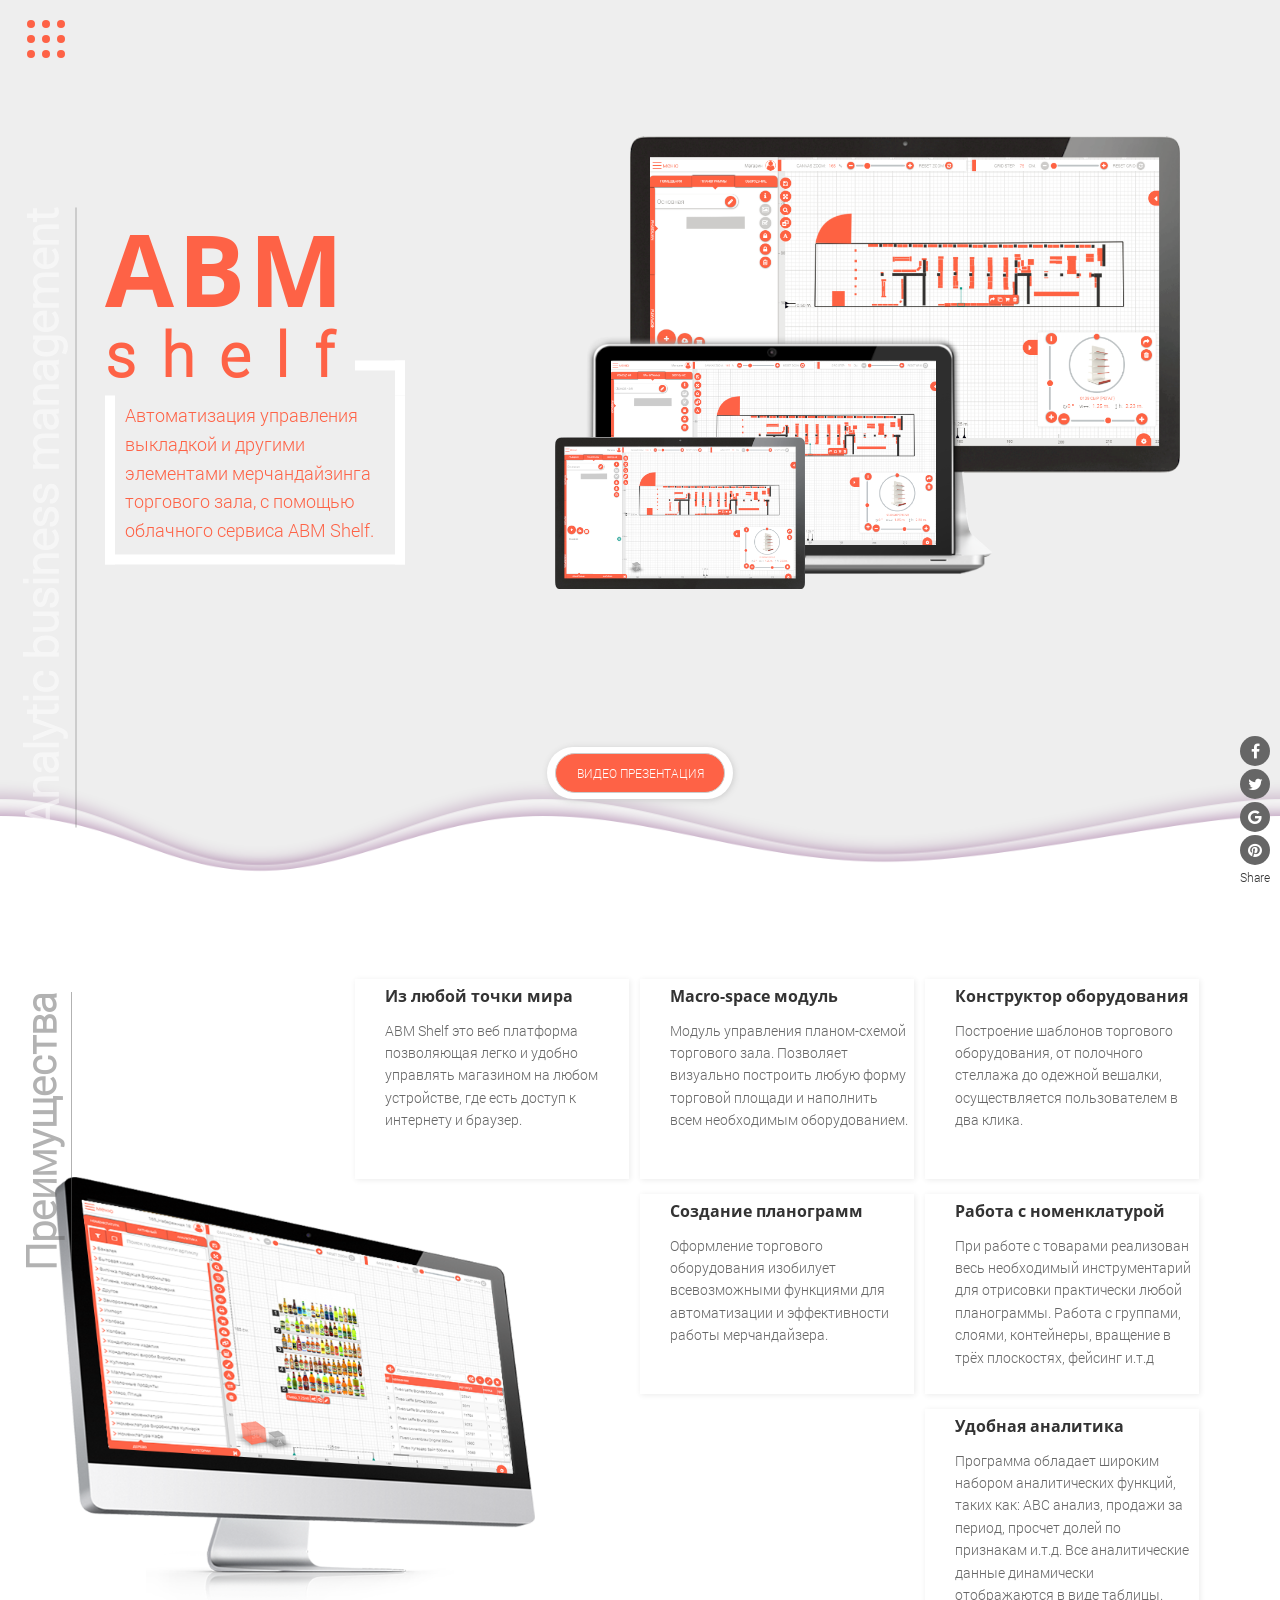
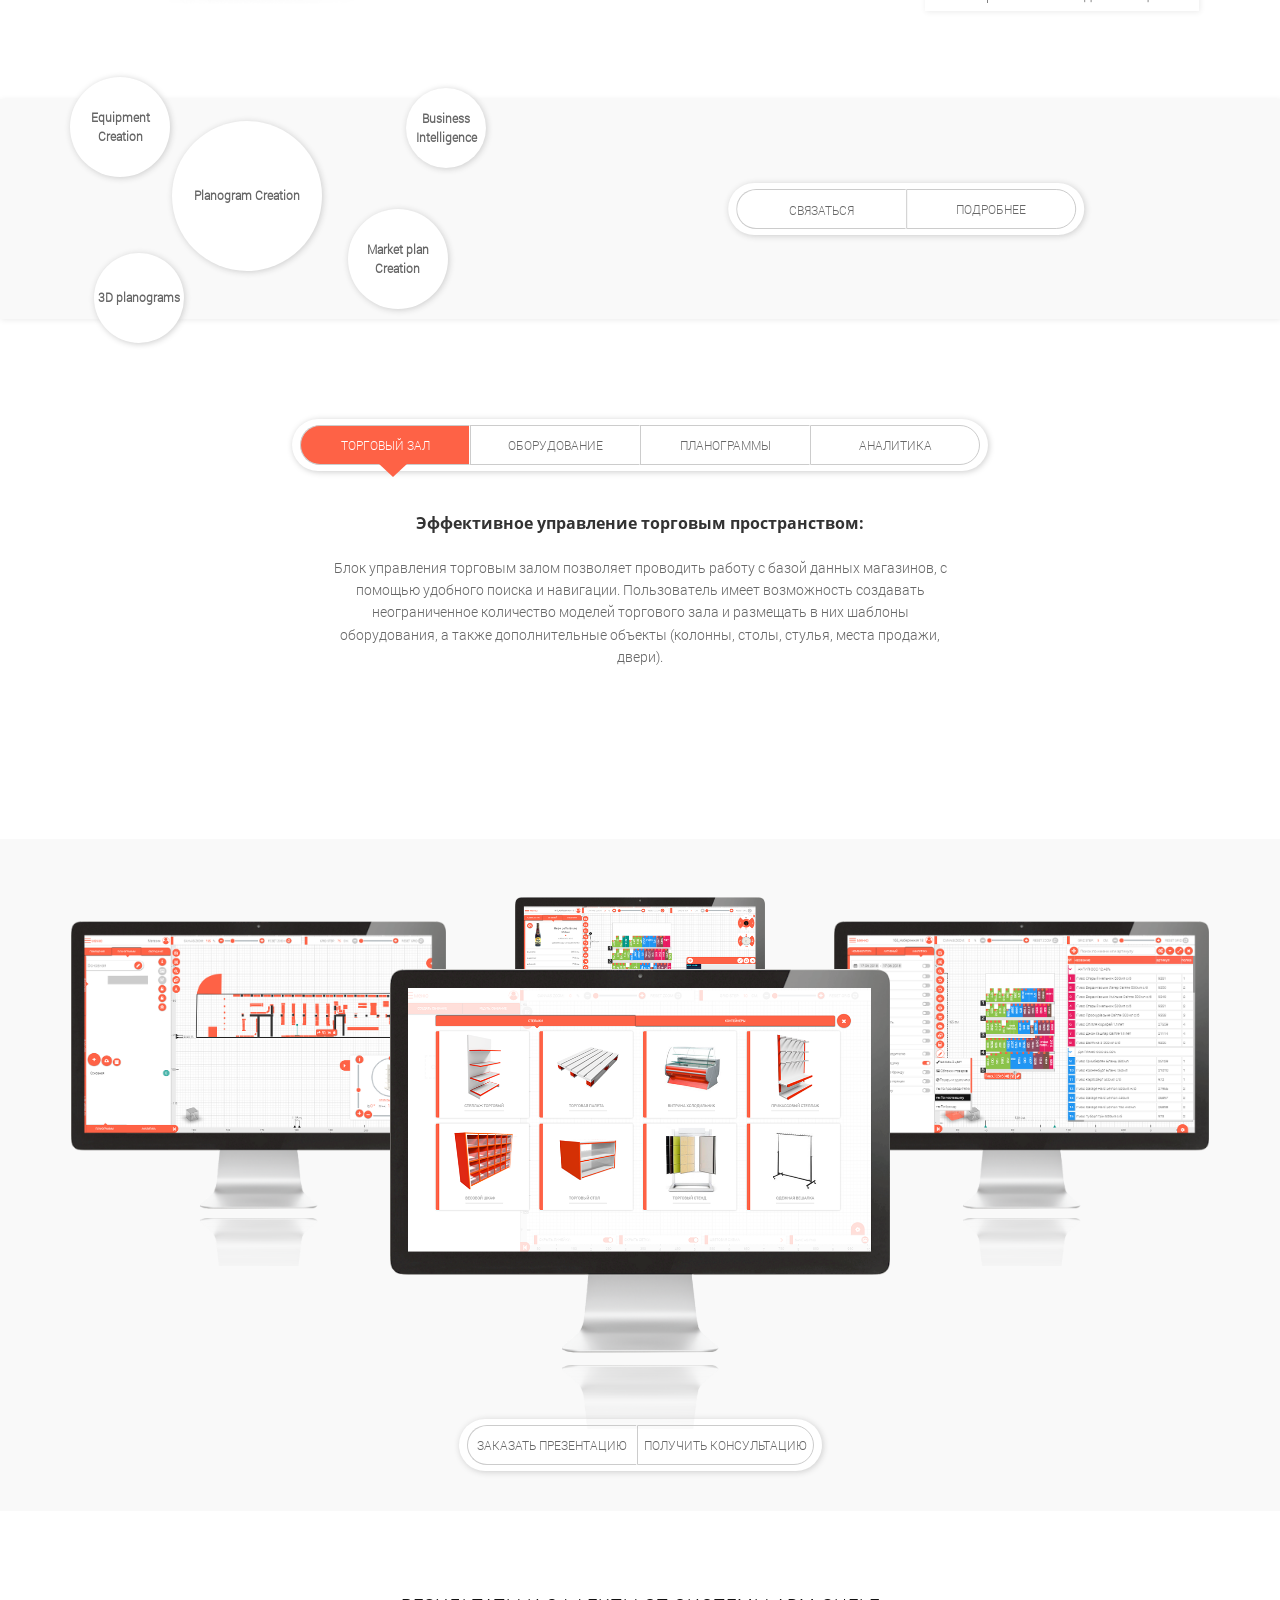
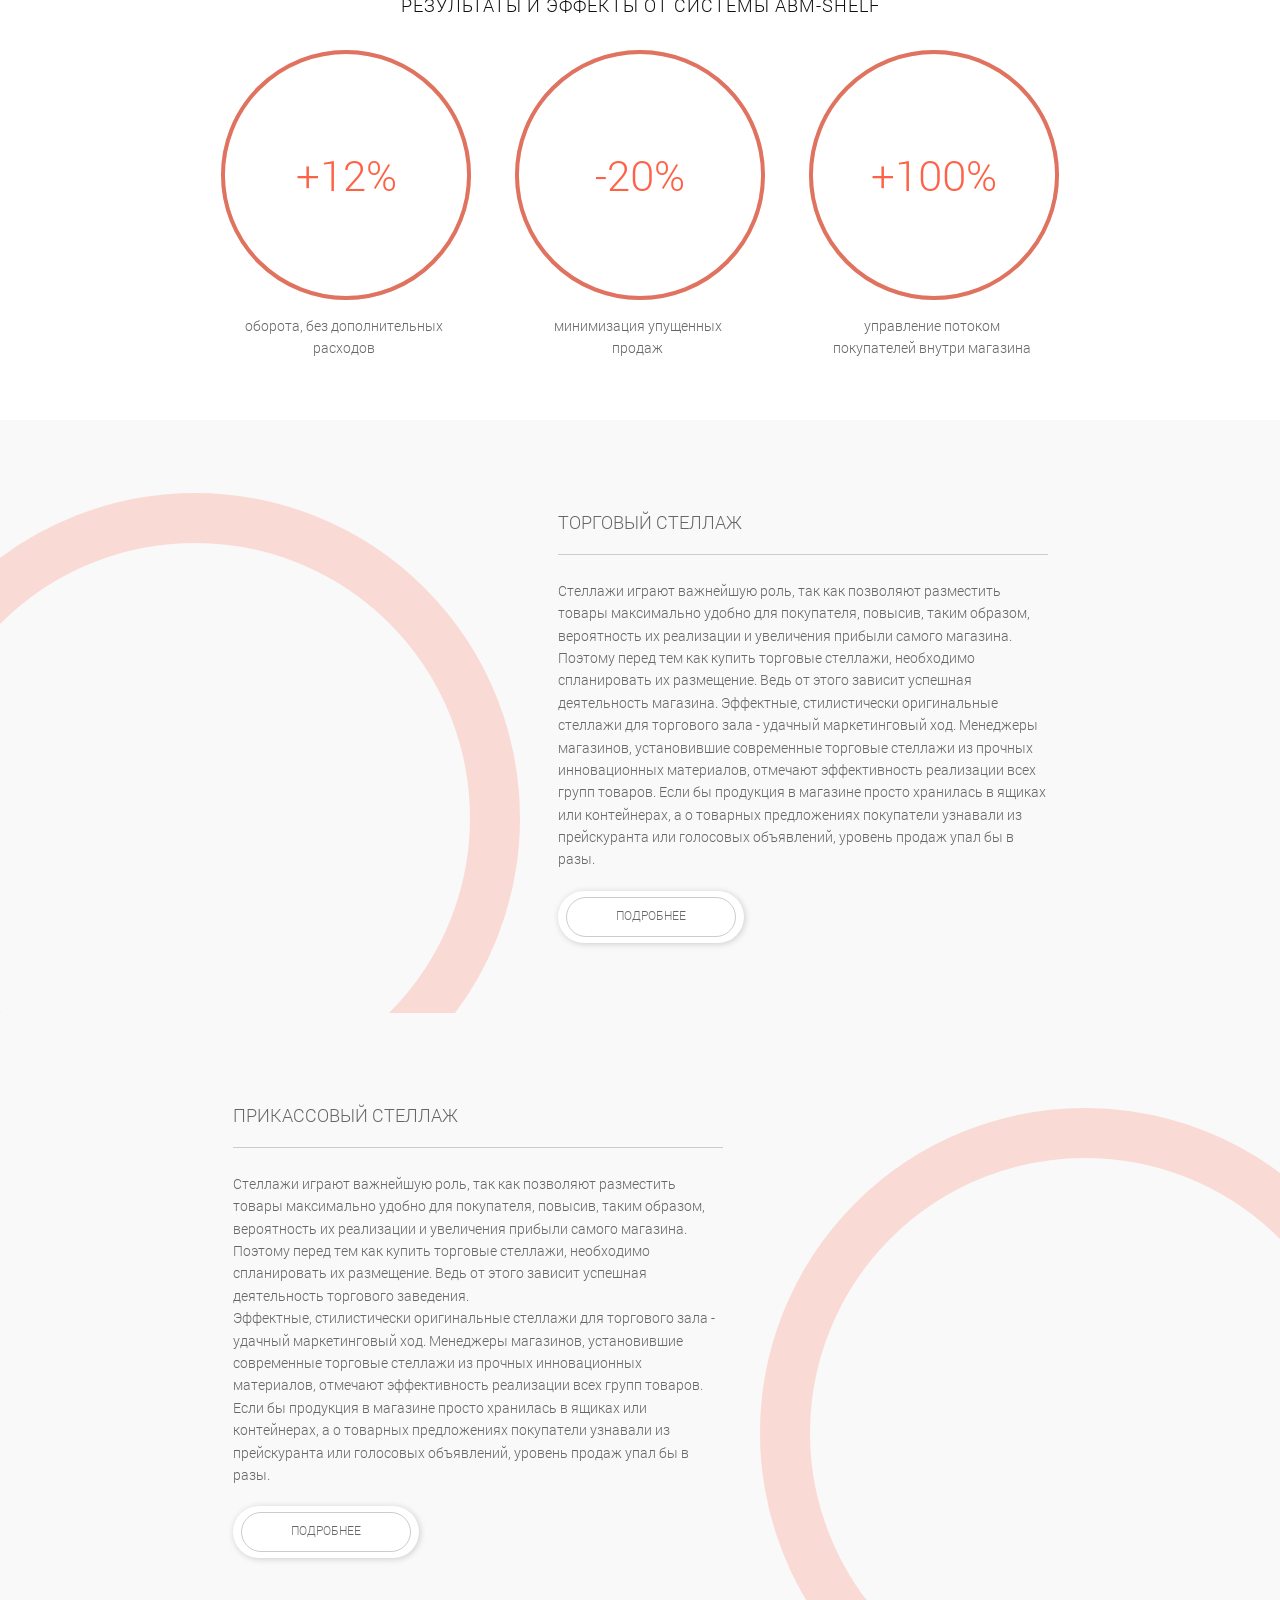
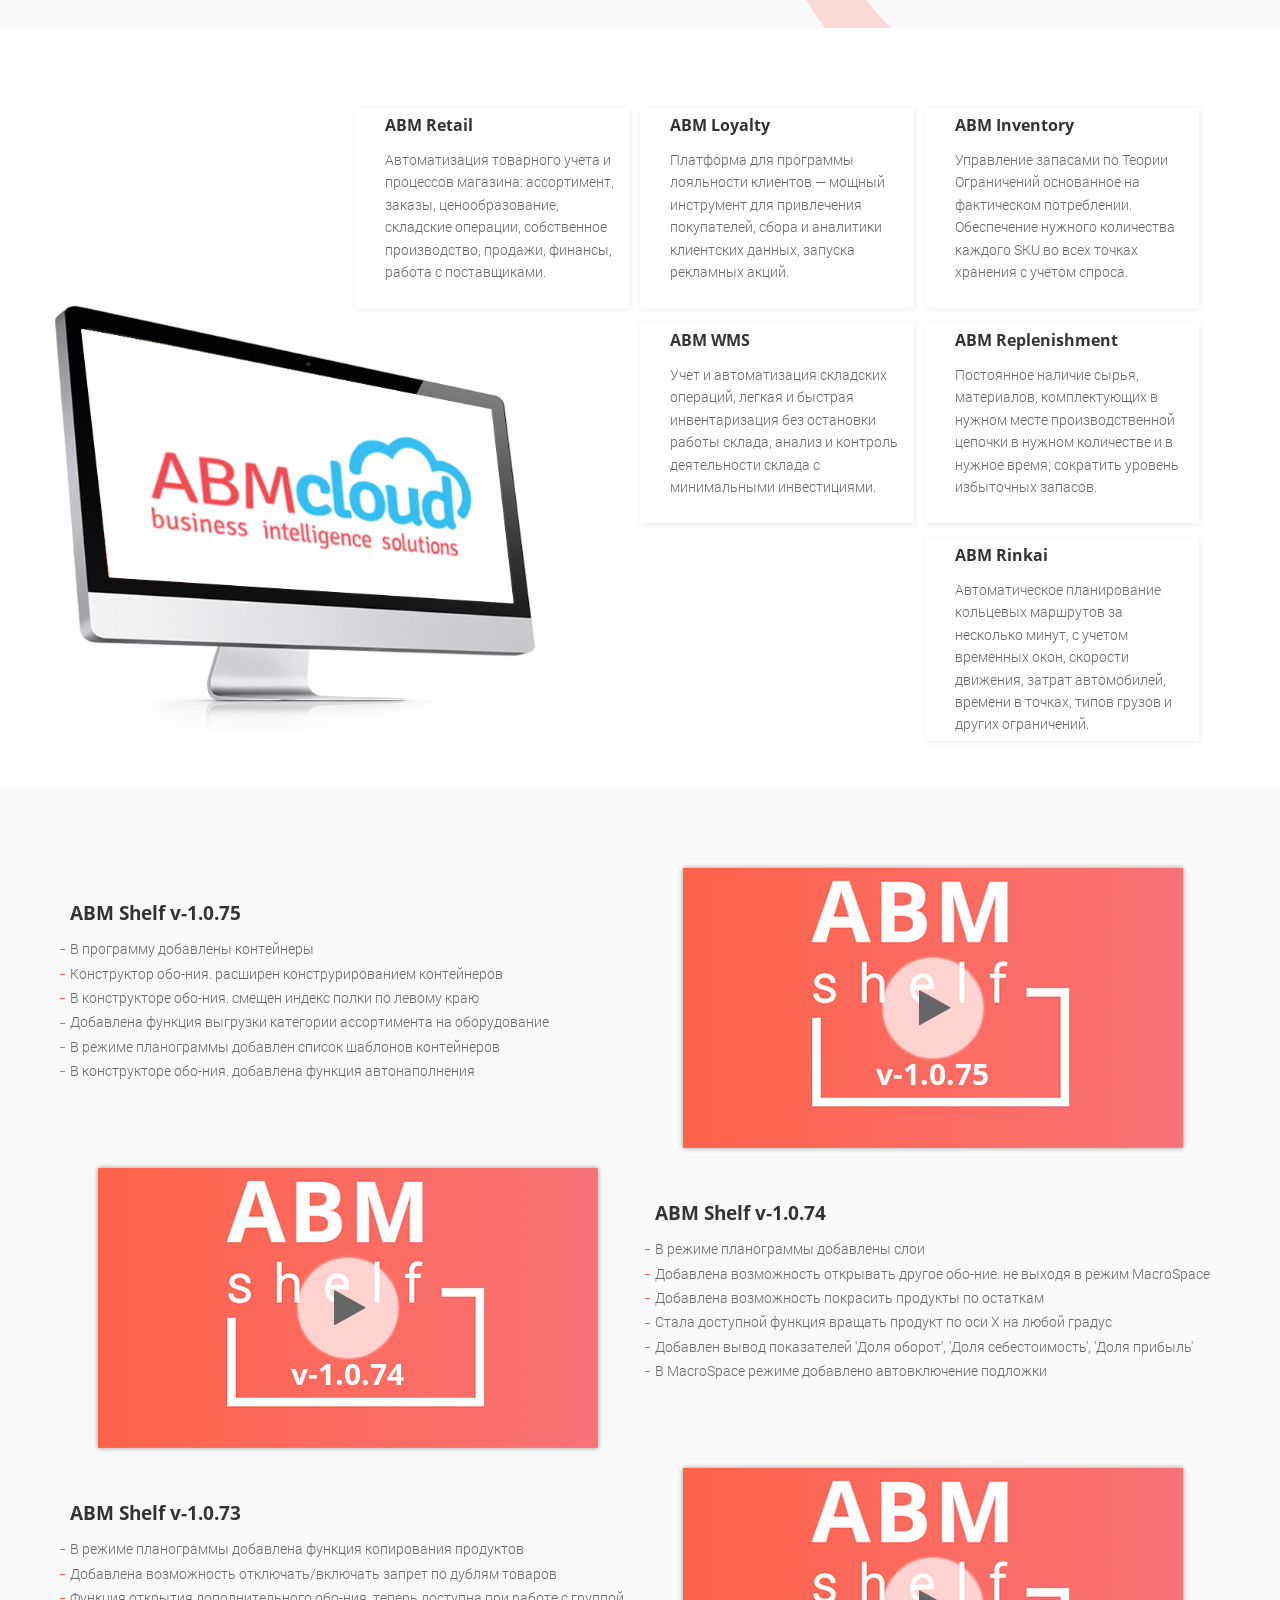
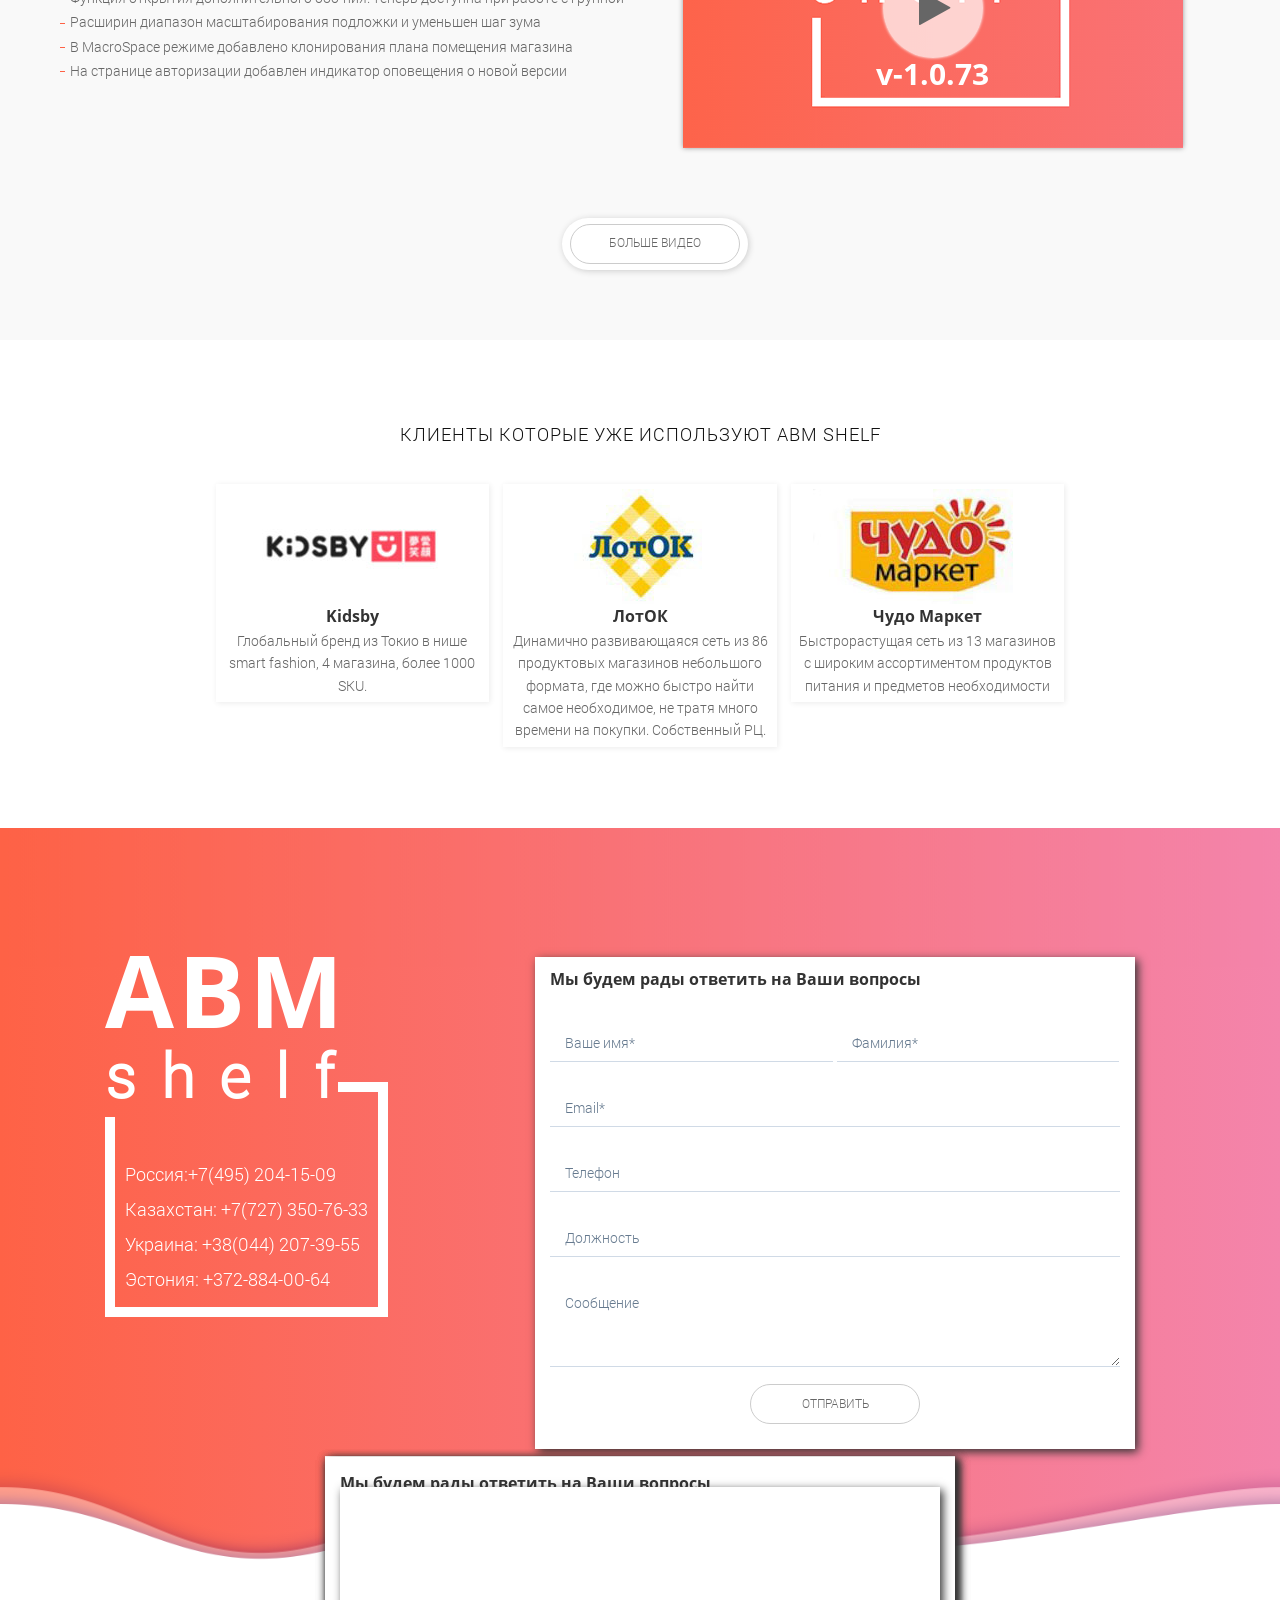
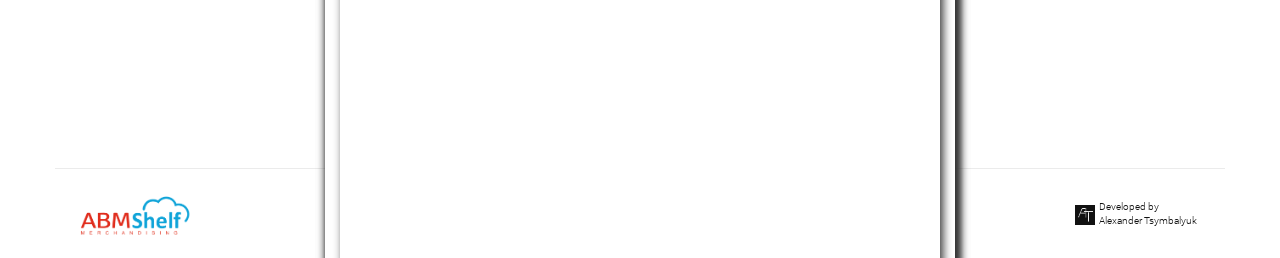
==== commit 50fdc6c2: "check" ====
--- a/abm-shelf/index.html
+++ b/abm-shelf/index.html
@@ -470,7 +470,6 @@
     </main>
     <div id="popup-order0">
       <div class="svg-popup-content">
-        <h4 class="mb2">Отправить запрос</h4>
         <form>
           <h4 class="mb2">Мы будем рады ответить на Ваши вопросы</h4>
           <div class="form-group half">
@@ -506,7 +505,6 @@
     </div>
     <div id="popup-order1">
       <div class="svg-popup-content">
-        <h4 class="mb2">Отправить запрос</h4>
         <form>
           <h4 class="mb2">Мы будем рады ответить на Ваши вопросы</h4>
           <div class="form-group half">
@@ -542,7 +540,6 @@
     </div>
     <div id="popup-order2">
       <div class="svg-popup-content">
-        <h4 class="mb2">Отправить запрос</h4>
         <form>
           <h4 class="mb2">Мы будем рады ответить на Ваши вопросы</h4>
           <div class="form-group half">
